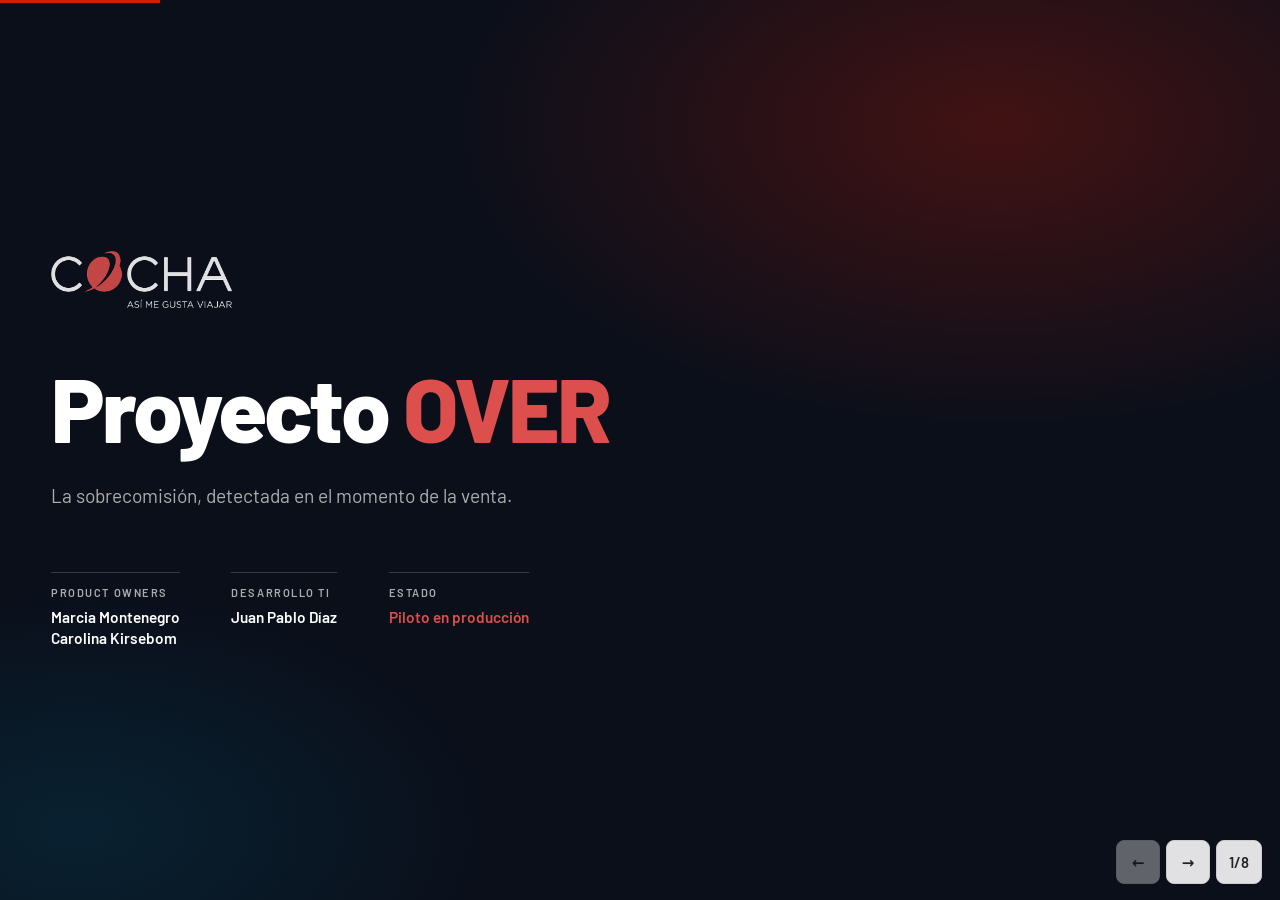
==== presentacion-over.html @ 434596ed "Presentación OVER en HTML plano, sin framework La presentación vivía en Angular 21 (`presentacion-ov" ====
<!doctype html>
<html lang="es">
  <head>
    <meta charset="utf-8" />
    <title>Proyecto OVER | COCHA</title>
    <meta name="description" content="Presentación ejecutiva del Proyecto OVER — COCHA Airlines Relations + Tecnología" />
    <meta name="viewport" content="width=device-width, initial-scale=1" />
    <link rel="shortcut icon" href="https://storage.googleapis.com/gcp-production-cdn/cms/images/favicon/favicon.ico" sizes="32x32" />

    <!-- Barlow es la tipografía del DS de Cocha; Material Symbols Rounded es la fuente de
         los íconos. Las dos por CDN: la versión que se comparte como archivo único las trae
         incrustadas, así que este `<link>` sólo lo usa la carpeta. -->
    <!-- La hoja de estilos del app real, volcada tal cual desde el navegador: es la que
         viste a los dos componentes embebidos (Angular Material + Codex + los estilos del
         administrador y del buscador). Va ANTES que deck.css para que la presentacion
         siga mandando sobre sus propias laminas. -->
    <style>
@font-face{font-family:'Barlow';font-style:normal;font-weight:400;font-display:swap;src:url([data-uri]) format('woff2');}
@font-face{font-family:'Barlow';font-style:normal;font-weight:500;font-display:swap;src:url([data-uri]) format('woff2');}
@font-face{font-family:'Barlow';font-style:normal;font-weight:600;font-display:swap;src:url([data-uri]) format('woff2');}
@font-face{font-family:'Barlow';font-style:normal;font-weight:700;font-display:swap;src:url([data-uri]) format('woff2');}
@font-face{font-family:'Barlow';font-style:normal;font-weight:800;font-display:swap;src:url([data-uri]) format('woff2');}
@font-face{font-family:'Material Symbols Rounded';font-style:normal;font-weight:400;font-display:swap;src:url([data-uri]) format('woff2');}
</style>
    <style>
/* Volcado literal de las hojas de estilo del app en Angular (Codex + Angular Material +
   los estilos del administrador y del buscador), tal como las sirve el navegador.
   Son DOS volcados unidos: cada componente solo tiene sus estilos inyectados mientras
   esta montado, asi que con uno solo el otro sale sin estilo. No editar a mano — se
   regenera desde el app. */
.editor { --color-gray-100: #cbd5e1; --color-gray-300: #64748b; --color-gray-500: #0f172a; }
.editor .form-stack { display: flex; flex-direction: column; gap: 1.6rem; }
.editor { }
.editor .form-row--2 { display: grid; grid-template-columns: repeat(2, minmax(0px, 1fr)); gap: 1.6rem 2rem; align-items: start; }
.editor .form-row--3 { display: grid; grid-template-columns: repeat(3, minmax(0px, 1fr)); gap: 1.6rem 2rem; align-items: start; }
.editor .geo-actions { display: flex; flex-wrap: wrap; gap: 1.2rem; margin-top: 0.8rem; }
.editor .grid2:not(.form-row--2) { display: flex; flex-direction: column; gap: 1.6rem; }
.editor .grid2.form-row--2 { display: grid; grid-template-columns: repeat(2, minmax(0px, 1fr)); gap: 1.6rem 2rem; align-items: start; }
.editor .grid3 { display: grid; grid-template-columns: repeat(3, minmax(0px, 1fr)); gap: 1.6rem 2rem; align-items: start; }
.editor app-commission-table .grid2:not(.form-row--2), .editor app-commission-table .form-stack, .editor app-form-array-rows .grid2:not(.form-row--2), .editor app-form-array-rows .form-stack, .editor app-catalog-field .grid2:not(.form-row--2), .editor app-catalog-field .form-stack { display: flex; flex-direction: column; gap: 1.6rem; }
.editor app-commission-table .grid2.form-row--2, .editor app-commission-table .form-row--2, .editor app-form-array-rows .grid2.form-row--2, .editor app-form-array-rows .form-row--2, .editor app-catalog-field .grid2.form-row--2, .editor app-catalog-field .form-row--2 { display: grid; grid-template-columns: repeat(2, minmax(0px, 1fr)); gap: 1.6rem 2rem; align-items: start; }
.editor app-commission-table .grid3, .editor app-commission-table .form-row--3, .editor app-form-array-rows .grid3, .editor app-form-array-rows .form-row--3, .editor app-catalog-field .grid3, .editor app-catalog-field .form-row--3 { display: grid; grid-template-columns: repeat(3, minmax(0px, 1fr)); gap: 1.6rem 2rem; align-items: start; }
.editor .mat-mdc-form-field, .editor app-catalog-field { display: block; width: 100%; margin: 0px; }
.editor .mat-mdc-form-field .mdc-text-field__input, .editor .mat-mdc-form-field .mat-mdc-floating-label, .editor .mat-mdc-form-field .mat-mdc-select-value-text, .editor .mat-mdc-form-field .mat-mdc-select-trigger { font-size: var(--text-xs) !important; line-height: 1.5 !important; }
.editor .mat-mdc-form-field .mdc-text-field__input { color: var(--text) !important; }
.editor .mat-mdc-form-field .mat-mdc-floating-label { color: var(--muted) !important; }
.editor .mat-mdc-form-field:has(mat-chip-grid) .mdc-text-field--outlined { min-height: 5.6rem; align-items: center; height: auto !important; }
.editor .mat-mdc-form-field:has(mat-chip-grid) mat-chip-row { font-size: var(--text-xs) !important; min-height: 3.4rem; }
.editor .mat-mdc-form-field .mat-mdc-form-field-subscript-wrapper { position: static !important; min-height: 0px; }
.editor .mat-mdc-form-field:not(.mat-form-field-has-hint):not(.mat-form-field-invalid) .mat-mdc-form-field-subscript-wrapper { display: none; }
.editor .mat-mdc-form-field.mat-form-field-has-hint .mat-mdc-form-field-subscript-wrapper, .editor .mat-mdc-form-field.mat-form-field-invalid .mat-mdc-form-field-subscript-wrapper { display: block; min-height: 2.16rem; margin-top: 0.24rem; }
.editor .mat-mdc-form-field-hint, .editor .mat-mdc-form-field-error { font-size: var(--text-xs) !important; line-height: 1.4 !important; }
.editor .row-actions { display: grid; grid-template-columns: minmax(0px, 1fr) auto; gap: 0.8rem; align-items: start; margin-bottom: 1.04rem; }
.editor .row-actions .mat-mdc-icon-button { margin-top: 1rem; align-self: start; }
.editor app-form-array-rows .row-grid .mat-mdc-icon-button { margin-top: 1rem; align-self: start; }
.editor .header-actions .mat-mdc-button-base, .editor .actions-bar .mat-mdc-button-base, .editor .inline-actions .mat-mdc-button-base { display: inline-flex; align-items: center; justify-content: center; gap: 0.64rem; font-size: var(--text-xs); line-height: 1.25; padding-inline: 1.6rem; }
.editor .header-actions .mat-mdc-button-base mat-icon.mat-icon, .editor .actions-bar .mat-mdc-button-base mat-icon.mat-icon, .editor .inline-actions .mat-mdc-button-base mat-icon.mat-icon { font-size: 16px; width: 16px; height: 16px; line-height: 16px; margin: 0px !important; }
.editor .zone-body .mat-expansion-panel-body { padding: 1.2rem 1.6rem 1.6rem; }
.editor .band-panel .mat-expansion-panel-header { padding-block: 1.36rem; height: auto !important; min-height: 6rem !important; }
.editor .band-panel .mat-expansion-panel-header-title { flex-grow: 1; margin-right: 1.2rem; font-size: var(--text-xs); font-weight: 700; line-height: 1.35; }
.editor .band-panel .mat-expansion-panel-header-description { display: flex; align-items: center; flex-wrap: wrap; gap: 0.64rem 1.04rem; white-space: normal; line-height: 1.45; flex: 1 1 100%; justify-content: flex-start; font-size: var(--text-xs); margin-top: 0.24rem; }
.editor .commission-chip { font-size: var(--text-xs); line-height: 1.2; flex-shrink: 0; }
.editor .checkbox-row .mat-mdc-checkbox { width: 100%; }
.editor .custom-od-toggle.mat-mdc-checkbox { width: 100%; }
.editor .mat-expansion-panel-header-title { font-size: var(--text-xs); font-weight: 600; }
.editor .mat-expansion-panel-header-description { font-size: var(--text-xs); }
@media (max-width: 900px) {
  .editor .form-row--2, .editor .form-row--3, .editor .grid2.form-row--2, .editor .grid3 { grid-template-columns: 1fr; }
}
@media (max-width: 640px) {
  .editor .header-actions .mat-mdc-button-base { flex: 1 1 calc(50% - 0.5rem); min-width: 0px; }
}
.editor .field-group { display: flex; flex-direction: column; gap: 1.2rem; padding: 1.36rem 1.6rem; border: 1px solid rgb(226, 232, 240); border-radius: 10px; background: rgb(255, 255, 255); }
.editor .field-group-head { display: flex; align-items: center; gap: 0.8rem; flex-wrap: wrap; }
.editor .field-group-title { margin: 0px; font-size: var(--text-xs); font-weight: 700; color: rgb(15, 23, 42); }
.editor .field-group-hint { margin: 0px; font-size: var(--text-xs); color: rgb(100, 116, 139); line-height: 1.4; }
.editor app-commission-table .mat-mdc-form-field .mdc-text-field__input, .editor app-commission-table .mat-mdc-form-field .mat-mdc-floating-label, .editor app-commission-table .mat-mdc-form-field .mat-mdc-select-value-text { font-size: var(--text-xs) !important; line-height: 1.45 !important; }
.editor app-commission-table .mat-mdc-form-field:has(mat-chip-grid) .mdc-text-field--outlined { min-height: 4.4rem; height: auto !important; }
.editor app-commission-table .mat-mdc-form-field:has(mat-chip-grid) mat-chip-row { font-size: var(--text-xs) !important; min-height: 3.2rem; }
html { box-sizing: border-box; font-size: 62.5%; scroll-behavior: smooth; }
*, ::before, ::after { box-sizing: inherit; margin: 0px; }
body { font-family: Barlow, sans-serif; font-weight: 400; color: var(--color-gray-500); font-size: 1.6rem; width: 100%; height: 100%; }
.row { display: flex; flex-wrap: wrap; margin-right: -15px; margin-left: -15px; }
.d-none { display: none !important; }
.d-inline { display: inline !important; }
.d-inline-block { display: inline-block !important; }
.d-block { display: block !important; }
.d-flex { display: flex !important; min-width: 0px; }
.d-inline-flex { display: inline-flex !important; }
.d-grid { display: grid; min-width: 0px; }
.flex-row { flex-direction: row !important; }
.flex-column { flex-direction: column !important; }
.flex-row-reverse { flex-direction: row-reverse !important; }
.flex-column-reverse { flex-direction: column-reverse !important; }
.flex-wrap { flex-wrap: wrap !important; }
.flex-nowrap { flex-wrap: nowrap !important; }
.flex-wrap-reverse { flex-wrap: wrap-reverse !important; }
.flex-fill { flex: 1 1 auto !important; }
.flex-grow-0 { flex-grow: 0 !important; }
.flex-grow-1 { flex-grow: 1 !important; }
.flex-shrink-0 { flex-shrink: 0 !important; }
.flex-shrink-1 { flex-shrink: 1 !important; }
.justify-content-start { justify-content: flex-start !important; }
.justify-content-end { justify-content: flex-end !important; }
.justify-content-center { justify-content: center !important; }
.justify-content-between { justify-content: space-between !important; }
.justify-content-around { justify-content: space-around !important; }
.align-items-start { align-items: flex-start !important; }
.align-items-end { align-items: flex-end !important; }
.align-items-center { align-items: center !important; }
.align-items-baseline { align-items: baseline !important; }
.align-items-stretch { align-items: stretch !important; }
.align-content-start { align-content: flex-start !important; }
.align-content-end { align-content: flex-end !important; }
.align-content-center { align-content: center !important; }
.align-content-between { align-content: space-between !important; }
.align-content-around { align-content: space-around !important; }
.align-content-stretch { align-content: stretch !important; }
.align-self-auto { align-self: auto !important; }
.align-self-start { align-self: flex-start !important; }
.align-self-end { align-self: flex-end !important; }
.align-self-center { align-self: center !important; }
.align-self-baseline { align-self: baseline !important; }
.align-self-stretch { align-self: stretch !important; }
.container { max-width: 1280px; }
@media (max-width: 1023px) {
  .container { margin: 0px 12px; }
}
@media (min-width: 1024px) {
  .container { margin: 0px 43px; }
}
@media (min-width: 1366px) {
  .container { max-width: 1280px; margin: auto; }
}
.h-100 { height: 100%; }
.h-auto { height: auto; }
.w-auto { width: auto !important; }
.w-5 { width: 5% !important; }
.w-10 { width: 10% !important; }
.w-15 { width: 15% !important; }
.w-20 { width: 20% !important; }
.w-25 { width: 25% !important; }
.w-30 { width: 30% !important; }
.w-33 { width: 33.3% !important; }
.w-35 { width: 35% !important; }
.w-40 { width: 40% !important; }
.w-45 { width: 45% !important; }
.w-50 { width: 50% !important; }
.w-55 { width: 55% !important; }
.w-60 { width: 60% !important; }
.w-65 { width: 65% !important; }
.w-66 { width: 66.6% !important; }
.w-70 { width: 70% !important; }
.w-75 { width: 75% !important; }
.w-80 { width: 80% !important; }
.w-85 { width: 85% !important; }
.w-90 { width: 90% !important; }
.w-95 { width: 95% !important; }
.w-100 { width: 100% !important; }
.max-content { width: max-content !important; }
.italic { font-style: italic; }
.tachado { text-decoration: line-through; }
h1, h2, h3, h4, h5 { font-weight: 500; color: var(--color-gray-500); }
h1 { font-size: 3.6rem; line-height: 3.6rem; }
h2 { font-size: 3.2rem; line-height: 4rem; }
h3 { font-size: 2.8rem; line-height: 3.6rem; }
h4 { font-size: 2.4rem; line-height: 3.2rem; }
h5 { font-size: 2rem; line-height: 2.8rem; }
.fs-base { font-size: 1.6rem; line-height: 2.4rem; }
.fs-sm { font-size: 1.4rem; line-height: 2rem; }
.fs-xs { font-size: 1.2rem; line-height: 1.6rem; }
.barlow-b { font-family: Barlow, sans-serif; }
.barlow-c { font-family: "Barlow Condensed", sans-serif; }
.barlow-s { font-family: "Barlow Semi Condensed", sans-serif; }
.fw-100 { font-weight: 100 !important; }
.fw-200 { font-weight: 200 !important; }
.fw-300 { font-weight: 300 !important; }
.fw-400 { font-weight: 400 !important; }
.fw-500 { font-weight: 500 !important; }
.fw-600 { font-weight: 600 !important; }
.flex-center-start { display: flex; justify-content: center; align-items: flex-start; }
.flex-center-center { display: flex; justify-content: center; align-items: center; }
.flex-center-end { display: flex; justify-content: center; align-items: flex-end; }
.flex-center-between { display: flex; justify-content: space-between; align-items: center; }
.p-0 { padding: 0px !important; }
.pt-0, .py-0 { padding-top: 0px !important; }
.pr-0, .px-0 { padding-right: 0px !important; }
.pb-0, .py-0 { padding-bottom: 0px !important; }
.pl-0, .px-0 { padding-left: 0px !important; }
.p-1 { padding: 0.25rem !important; }
.pt-1, .py-1 { padding-top: 0.25rem !important; }
.pr-1, .px-1 { padding-right: 0.25rem !important; }
.pb-1, .py-1 { padding-bottom: 0.25rem !important; }
.pl-1, .px-1 { padding-left: 0.25rem !important; }
.p-2 { padding: 0.5rem !important; }
.pt-2, .py-2 { padding-top: 0.5rem !important; }
.pr-2, .px-2 { padding-right: 0.5rem !important; }
.pb-2, .py-2 { padding-bottom: 0.5rem !important; }
.pl-2, .px-2 { padding-left: 0.5rem !important; }
.p-3 { padding: 1rem !important; }
.pt-3, .py-3 { padding-top: 1rem !important; }
.pr-3, .px-3 { padding-right: 1rem !important; }
.pb-3, .py-3 { padding-bottom: 1rem !important; }
.pl-3, .px-3 { padding-left: 1rem !important; }
.p-4 { padding: 1.5rem !important; }
.pt-4, .py-4 { padding-top: 1.5rem !important; }
.pr-4, .px-4 { padding-right: 1.5rem !important; }
.pb-4, .py-4 { padding-bottom: 1.5rem !important; }
.pl-4, .px-4 { padding-left: 1.5rem !important; }
.p-5 { padding: 3rem !important; }
.pt-5, .py-5 { padding-top: 3rem !important; }
.pr-5, .px-5 { padding-right: 3rem !important; }
.pb-5, .py-5 { padding-bottom: 3rem !important; }
.pl-5, .px-5 { padding-left: 3rem !important; }
.p-6 { padding: 6rem; }
.py-6 { padding: 6rem 0px; }
.px-6 { padding: 0px 6rem; }
.pt-6 { padding-top: 6rem; }
.pb-6 { padding-bottom: 6rem; }
.pl-6 { padding-left: 6rem; }
.pr-6 { padding-right: 6rem; }
.m-0 { margin: 0px !important; }
.mt-0, .my-0 { margin-top: 0px !important; }
.mr-0, .mx-0 { margin-right: 0px !important; }
.mb-0, .my-0 { margin-bottom: 0px !important; }
.ml-0, .mx-0 { margin-left: 0px !important; }
.m-1 { margin: 0.25rem !important; }
.mt-1, .my-1 { margin-top: 0.25rem !important; }
.mr-1, .mx-1 { margin-right: 0.25rem !important; }
.mb-1, .my-1 { margin-bottom: 0.25rem !important; }
.ml-1, .mx-1 { margin-left: 0.25rem !important; }
.m-2 { margin: 0.5rem !important; }
.mt-2, .my-2 { margin-top: 0.5rem !important; }
.mr-2, .mx-2 { margin-right: 0.5rem !important; }
.mb-2, .my-2 { margin-bottom: 0.5rem !important; }
.ml-2, .mx-2 { margin-left: 0.5rem !important; }
.m-3 { margin: 1rem !important; }
.mt-3, .my-3 { margin-top: 1rem !important; }
.mr-3, .mx-3 { margin-right: 1rem !important; }
.mb-3, .my-3 { margin-bottom: 1rem !important; }
.ml-3, .mx-3 { margin-left: 1rem !important; }
.m-4 { margin: 1.5rem !important; }
.mt-4, .my-4 { margin-top: 1.5rem !important; }
.mr-4, .mx-4 { margin-right: 1.5rem !important; }
.mb-4, .my-4 { margin-bottom: 1.5rem !important; }
.ml-4, .mx-4 { margin-left: 1.5rem !important; }
.m-5 { margin: 3rem !important; }
.mt-5, .my-5 { margin-top: 3rem !important; }
.mr-5, .mx-5 { margin-right: 3rem !important; }
.mb-5, .my-5 { margin-bottom: 3rem !important; }
.ml-5, .mx-5 { margin-left: 3rem !important; }
.m-6 { margin: 6rem !important; }
.mt-6, .my-6 { margin-top: 6rem !important; }
.mr-6, .mx-6 { margin-right: 6rem; }
.mb-6, .my-6 { margin-bottom: 6rem !important; }
.ml-6, .mx-6 { margin-left: 6rem !important; }
.m-auto { margin: auto !important; }
.mt-auto, .my-auto { margin-top: auto !important; }
.mr-auto, .mx-auto { margin-right: auto !important; }
.mb-auto, .my-auto { margin-bottom: auto !important; }
.ml-auto, .mx-auto { margin-left: auto !important; }
.bg-white { background-color: var(--color-white) !important; }
.bg-gray { background-color: var(--color-gray-500) !important; }
.bg-gray-0 { background-color: var(--color-gray-50) !important; }
.bg-gray-1 { background-color: var(--color-gray-100) !important; }
.bg-gray-2 { background-color: var(--color-gray-300) !important; }
.bg-gray-3 { background-color: var(--color-gray-500) !important; }
.bg-gray-4 { background-color: var(--color-gray-700) !important; }
.bg-codex { background-color: rgb(75, 43, 160) !important; }
.bg-red-100 { background-color: var(--color-red-100) !important; }
.bg-red-300 { background-color: var(--color-red-300) !important; }
.bg-red-500 { background-color: var(--color-red-500) !important; }
.bg-red-700 { background-color: var(--color-red-700) !important; }
.bg-red-800 { background-color: var(--color-red-800) !important; }
.bg-green-100 { background-color: var(--color-green-100) !important; }
.bg-green-300 { background-color: var(--color-green-300) !important; }
.bg-green-500 { background-color: var(--color-green-500) !important; }
.bg-green-700 { background-color: var(--color-green-700) !important; }
.bg-green-800 { background-color: var(--color-green-800) !important; }
.bg-yellow-100 { background-color: var(--color-yellow-100) !important; }
.bg-yellow-300 { background-color: var(--color-yellow-300) !important; }
.bg-yellow-500 { background-color: var(--color-yellow-500) !important; }
.bg-yellow-700 { background-color: var(--color-yellow-700) !important; }
.bg-yellow-800 { background-color: var(--color-yellow-800) !important; }
.bg-blue-50 { background-color: var(--color-blue-50) !important; }
.bg-blue-100 { background-color: var(--color-blue-100) !important; }
.bg-blue-200 { background-color: var(--color-blue-200) !important; }
.bg-blue-300 { background-color: var(--color-blue-300) !important; }
.bg-blue-400 { background-color: var(--color-blue-400) !important; }
.bg-blue-500 { background-color: var(--color-blue-500) !important; }
.bg-blue-600 { background-color: var(--color-blue-600) !important; }
.bg-blue-700 { background-color: var(--color-blue-700) !important; }
.bg-blue-800 { background-color: var(--color-blue-800) !important; }
.bg-blue-900 { background-color: var(--color-blue-900) !important; }
.text-red-1 { color: var(--color-red-500) !important; }
.text-red-2 { color: var(--color-red-700) !important; }
.text-green-1 { color: var(--color-green-500) !important; }
.text-green-2 { color: var(--color-green-700) !important; }
.text-orange-1 { color: var(--color-yellow-500) !important; }
.text-white { color: var(--color-white) !important; }
.text-codex { color: rgb(75, 43, 160) !important; }
.text-gray-0 { color: var(--color-gray-50) !important; }
.text-gray-1 { color: var(--color-gray-100) !important; }
.text-gray-2 { color: var(--color-gray-300) !important; }
.text-gray-3 { color: var(--color-gray-500) !important; }
.text-inherit { color: inherit !important; }
.text-red-500 { color: var(--color-red-500) !important; }
.text-red-700 { color: var(--color-red-700) !important; }
.text-green-500 { color: var(--color-green-500) !important; }
.text-green-700 { color: var(--color-green-700) !important; }
.text-yellow-500 { color: var(--color-yellow-500) !important; }
.text-blue-500 { color: var(--color-blue-500) !important; }
.underline { text-decoration: underline !important; }
.pointer { cursor: pointer !important; }
.separate { border-left: 1px solid var(--color-gray-300); }
.dashed-line { content: ""; width: 100%; border-top: 2px dashed var(--color-gray-100); position: relative; padding: 1rem; top: 1.5rem; }
.underlined-link { display: flex; align-items: center; justify-content: flex-end; }
.underlined-link span { font-size: 1.6rem; cursor: pointer; }
.underlined-link span:hover { text-decoration: underline; }
.br-8 { border-radius: 8px; }
.br-16 { border-radius: 16px; }
.material-symbols-rounded { font-variation-settings: "FILL" 0, "wght" 300, "GRAD" 0, "opsz" 24; }
.material-symbols-rounded.fill { font-variation-settings: "FILL" 1, "wght" 300; }
.material-symbols-rounded.icon-16 { font-size: 16px !important; width: 16px !important; height: 16px !important; }
.material-symbols-rounded.icon-20 { font-size: 20px !important; width: 20px !important; height: 20px !important; }
.material-symbols-rounded.icon-24 { font-size: 24px !important; width: 24px !important; height: 24px !important; }
.material-symbols-rounded.icon-32 { font-size: 32px !important; width: 32px !important; height: 32px !important; }
.bs-sm { box-shadow: rgba(79, 79, 79, 0.2) 0px 2px 12px 0px; }
.bs-md { box-shadow: rgba(79, 79, 79, 0.2) 0px 0px 8px; }
.bs-lg { box-shadow: rgba(79, 79, 79, 0.2) 0px 0px 12px; }
.hover\:bs-md:hover { box-shadow: rgba(79, 79, 79, 0.2) 0px 0px 8px; }
.hover\:bs-lg:hover { box-shadow: rgba(79, 79, 79, 0.2) 0px 0px 12px; }
.position-static { position: static; }
.position-fixed { position: fixed; }
.position-absolute { position: absolute; }
.position-relative { position: relative; }
.position-sticky { position: sticky; }
.text-left { text-align: left; }
.text-center { text-align: center; }
.text-right { text-align: right; }
.text-justify { text-align: justify; }
.text-start { text-align: start; }
.text-end { text-align: end; }
.text-nowrap { white-space: nowrap; }
.show-on-desktop { display: none !important; }
@media (min-width: 1024px) {
  .show-on-mobile { display: none !important; }
  .show-on-desktop { display: initial !important; }
}
.mt-0-4 { margin-top: 0.4rem; }
.mb-0-4 { margin-bottom: 0.4rem; }
.ml-0-4 { margin-left: 0.4rem; }
.mr-0-4 { margin-right: 0.4rem; }
.mx-0-4 { margin-left: 0.4rem; margin-right: 0.4rem; }
.my-0-4 { margin-top: 0.4rem; margin-bottom: 0.4rem; }
.m-0-4 { margin: 0.4rem; }
.mt-0-8 { margin-top: 0.8rem; }
.mb-0-8 { margin-bottom: 0.8rem; }
.ml-0-8 { margin-left: 0.8rem; }
.mr-0-8 { margin-right: 0.8rem; }
.mx-0-8 { margin-left: 0.8rem; margin-right: 0.8rem; }
.my-0-8 { margin-top: 0.8rem; margin-bottom: 0.8rem; }
.m-0-8 { margin: 0.8rem; }
.mt-1-2 { margin-top: 1.2rem; }
.mb-1-2 { margin-bottom: 1.2rem; }
.ml-1-2 { margin-left: 1.2rem; }
.mr-1-2 { margin-right: 1.2rem; }
.mx-1-2 { margin-left: 1.2rem; margin-right: 1.2rem; }
.my-1-2 { margin-top: 1.2rem; margin-bottom: 1.2rem; }
.m-1-2 { margin: 1.2rem; }
.mt-1-6 { margin-top: 1.6rem; }
.mb-1-6 { margin-bottom: 1.6rem; }
.ml-1-6 { margin-left: 1.6rem; }
.mr-1-6 { margin-right: 1.6rem; }
.mx-1-6 { margin-left: 1.6rem; margin-right: 1.6rem; }
.my-1-6 { margin-top: 1.6rem; margin-bottom: 1.6rem; }
.m-1-6 { margin: 1.6rem; }
.mt-2-0 { margin-top: 2rem; }
.mb-2-0 { margin-bottom: 2rem; }
.ml-2-0 { margin-left: 2rem; }
.mr-2-0 { margin-right: 2rem; }
.mx-2-0 { margin-left: 2rem; margin-right: 2rem; }
.my-2-0 { margin-top: 2rem; margin-bottom: 2rem; }
.m-2-0 { margin: 2rem; }
.mt-2-4 { margin-top: 2.4rem; }
.mb-2-4 { margin-bottom: 2.4rem; }
.ml-2-4 { margin-left: 2.4rem; }
.mr-2-4 { margin-right: 2.4rem; }
.mx-2-4 { margin-left: 2.4rem; margin-right: 2.4rem; }
.my-2-4 { margin-top: 2.4rem; margin-bottom: 2.4rem; }
.m-2-4 { margin: 2.4rem; }
.mt-3-2 { margin-top: 3.2rem; }
.mb-3-2 { margin-bottom: 3.2rem; }
.ml-3-2 { margin-left: 3.2rem; }
.mr-3-2 { margin-right: 3.2rem; }
.mx-3-2 { margin-left: 3.2rem; margin-right: 3.2rem; }
.my-3-2 { margin-top: 3.2rem; margin-bottom: 3.2rem; }
.m-3-2 { margin: 3.2rem; }
.mt-4-0 { margin-top: 4rem; }
.mb-4-0 { margin-bottom: 4rem; }
.ml-4-0 { margin-left: 4rem; }
.mr-4-0 { margin-right: 4rem; }
.mx-4-0 { margin-left: 4rem; margin-right: 4rem; }
.my-4-0 { margin-top: 4rem; margin-bottom: 4rem; }
.m-4-0 { margin: 4rem; }
.pt-0-4 { padding-top: 0.4rem; }
.pb-0-4 { padding-bottom: 0.4rem; }
.pl-0-4 { padding-left: 0.4rem; }
.pr-0-4 { padding-right: 0.4rem; }
.px-0-4 { padding-left: 0.4rem; padding-right: 0.4rem; }
.py-0-4 { padding-top: 0.4rem; padding-bottom: 0.4rem; }
.p-0-4 { padding: 0.4rem; }
.pt-0-8 { padding-top: 0.8rem; }
.pb-0-8 { padding-bottom: 0.8rem; }
.pl-0-8 { padding-left: 0.8rem; }
.pr-0-8 { padding-right: 0.8rem; }
.px-0-8 { padding-left: 0.8rem; padding-right: 0.8rem; }
.py-0-8 { padding-top: 0.8rem; padding-bottom: 0.8rem; }
.p-0-8 { padding: 0.8rem; }
.pt-1-2 { padding-top: 1.2rem; }
.pb-1-2 { padding-bottom: 1.2rem; }
.pl-1-2 { padding-left: 1.2rem; }
.pr-1-2 { padding-right: 1.2rem; }
.px-1-2 { padding-left: 1.2rem; padding-right: 1.2rem; }
.py-1-2 { padding-top: 1.2rem; padding-bottom: 1.2rem; }
.p-1-2 { padding: 1.2rem; }
.pt-1-6 { padding-top: 1.6rem; }
.pb-1-6 { padding-bottom: 1.6rem; }
.pl-1-6 { padding-left: 1.6rem; }
.pr-1-6 { padding-right: 1.6rem; }
.px-1-6 { padding-left: 1.6rem; padding-right: 1.6rem; }
.py-1-6 { padding-top: 1.6rem; padding-bottom: 1.6rem; }
.p-1-6 { padding: 1.6rem; }
.pt-2-0 { padding-top: 2rem; }
.pb-2-0 { padding-bottom: 2rem; }
.pl-2-0 { padding-left: 2rem; }
.pr-2-0 { padding-right: 2rem; }
.px-2-0 { padding-left: 2rem; padding-right: 2rem; }
.py-2-0 { padding-top: 2rem; padding-bottom: 2rem; }
.p-2-0 { padding: 2rem; }
.pt-2-4 { padding-top: 2.4rem; }
.pb-2-4 { padding-bottom: 2.4rem; }
.pl-2-4 { padding-left: 2.4rem; }
.pr-2-4 { padding-right: 2.4rem; }
.px-2-4 { padding-left: 2.4rem; padding-right: 2.4rem; }
.py-2-4 { padding-top: 2.4rem; padding-bottom: 2.4rem; }
.p-2-4 { padding: 2.4rem; }
.pt-3-2 { padding-top: 3.2rem; }
.pb-3-2 { padding-bottom: 3.2rem; }
.pl-3-2 { padding-left: 3.2rem; }
.pr-3-2 { padding-right: 3.2rem; }
.px-3-2 { padding-left: 3.2rem; padding-right: 3.2rem; }
.py-3-2 { padding-top: 3.2rem; padding-bottom: 3.2rem; }
.p-3-2 { padding: 3.2rem; }
.pt-4-0 { padding-top: 4rem; }
.pb-4-0 { padding-bottom: 4rem; }
.pl-4-0 { padding-left: 4rem; }
.pr-4-0 { padding-right: 4rem; }
.px-4-0 { padding-left: 4rem; padding-right: 4rem; }
.py-4-0 { padding-top: 4rem; padding-bottom: 4rem; }
.p-4-0 { padding: 4rem; }
html { --mat-form-field-container-vertical-padding: 12px; --mat-form-field-container-height: 48px; --mat-form-field-outlined-container-shape: 0.8rem; --mat-form-field-outlined-outline-color: var(--color-gray-300); --mat-form-field-outlined-outline-width: 1px; --mat-form-field-outlined-focus-outline-color: var(--color-gray-500); --mat-form-field-outlined-focus-outline-width: 1.6px; --mat-form-field-outlined-hover-outline-color: var(--color-gray-500); --mat-form-field-outlined-disabled-outline-color: var(--color-gray-100); --mat-form-field-outlined-disabled-input-text-color: var(--color-gray-100); --mat-form-field-outlined-input-text-color: var(--color-gray-500); --mat-form-field-outlined-input-text-placeholder-color: var(--color-gray-300); --mat-form-field-outlined-caret-color: var(--color-gray-500); --mat-form-field-disabled-input-text-placeholder-color: var(--color-gray-100); --mat-form-field-outlined-error-outline-color: var(--color-red-500); --mat-form-field-outlined-error-label-text-color: var(--color-red-500); --mat-form-field-outlined-error-caret-color: var(--color-red-500); --mat-form-field-leading-icon-color: var(--color-gray-500); --mat-form-field-trailing-icon-color: var(--color-gray-500); --mat-form-field-disabled-leading-icon-color: var(--color-gray-50); --mat-form-field-disabled-trailing-icon-color: var(--color-gray-50); --mat-form-field-error-trailing-icon-color: var(--color-red-500); }
.cx-label-form { margin-bottom: 0.4rem; color: var(--cx-form-field-label-color, var(--color-gray-500)); }
.cx-label-form.disabled { color: var(--cx-form-field-label-color-disabled, var(--color-gray-100)); font-weight: 500 !important; }
.mat-mdc-form-field { position: relative; }
.mat-mdc-form-field .mat-mdc-form-field-icon-prefix .mat-icon, .mat-mdc-form-field .mat-mdc-form-field-icon-prefix .material-symbols-rounded, .mat-mdc-form-field .mat-mdc-form-field-icon-suffix .mat-icon, .mat-mdc-form-field .mat-mdc-form-field-icon-suffix .material-symbols-rounded { font-size: 2.4rem; width: 2.4rem; height: 2.4rem; }
.mat-mdc-form-field .mat-mdc-form-field-icon-prefix .mat-mdc-icon-button, .mat-mdc-form-field .mat-mdc-form-field-icon-suffix .mat-mdc-icon-button { cursor: pointer; }
.mat-mdc-form-field .mat-mdc-form-field-icon-prefix .mat-mdc-icon-button .mat-mdc-button-persistent-ripple .material-symbols-rounded, .mat-mdc-form-field .mat-mdc-form-field-icon-suffix .mat-mdc-icon-button .mat-mdc-button-persistent-ripple .material-symbols-rounded { font-size: 2.4rem; width: 2.4rem; height: 2.4rem; }
.mat-mdc-form-field:not(.mat-mdc-form-field-has-icon-prefix) .mdc-text-field--outlined { padding-left: 12px !important; }
.mat-mdc-form-field:not(.mat-mdc-form-field-has-icon-suffix) .mdc-text-field--outlined { padding-right: 12px !important; }
.mat-mdc-form-field .mdc-text-field--outlined:not(.mdc-text-field--disabled):not(.mdc-text-field--focused):hover .mdc-notched-outline .mdc-notched-outline__leading, .mat-mdc-form-field .mdc-text-field--outlined:not(.mdc-text-field--disabled):not(.mdc-text-field--focused):hover .mdc-notched-outline .mdc-notched-outline__notch, .mat-mdc-form-field .mdc-text-field--outlined:not(.mdc-text-field--disabled):not(.mdc-text-field--focused):hover .mdc-notched-outline .mdc-notched-outline__trailing { border-width: 1.6px !important; }
.mat-mdc-form-field .mdc-text-field--invalid:not(.mdc-text-field--disabled) .mdc-notched-outline__leading, .mat-mdc-form-field .mdc-text-field--invalid:not(.mdc-text-field--disabled) .mdc-notched-outline__notch, .mat-mdc-form-field .mdc-text-field--invalid:not(.mdc-text-field--disabled) .mdc-notched-outline__trailing { border-width: 1.6px !important; }
.mat-mdc-form-field.cx-border-dashed .mdc-notched-outline__leading, .mat-mdc-form-field.cx-border-dashed .mdc-notched-outline__notch, .mat-mdc-form-field.cx-border-dashed .mdc-notched-outline__trailing { border-color: transparent !important; }
.mat-mdc-form-field.cx-border-dashed .mdc-text-field--outlined { position: relative; }
.mat-mdc-form-field.cx-border-dashed .mdc-text-field--outlined::before { content: ""; position: absolute; inset: 0px; border: 1px dashed var(--color-gray-300); border-radius: 0.8rem; pointer-events: none; box-sizing: border-box; }
.mat-mdc-form-field.cx-border-dashed .mdc-text-field--outlined:not(.mdc-text-field--disabled):not(.mdc-text-field--focused):hover::before { border-width: 1.6px; border-color: var(--color-gray-500); }
.mat-mdc-form-field.cx-border-dashed .mdc-text-field--outlined.mdc-text-field--focused::before { border-width: 1.6px; border-color: var(--color-gray-500); }
.mat-mdc-form-field.cx-border-dashed .mdc-text-field--invalid:not(.mdc-text-field--disabled)::before { border-width: 1.6px !important; border-color: var(--color-red-500) !important; }
.mat-mdc-form-field.cx-border-dashed .mdc-text-field--disabled::before { border-color: var(--color-gray-100) !important; }
.mat-mdc-form-field .mat-mdc-form-field-hint-wrapper { padding: 4px 0px 0px 12px !important; }
.mat-mdc-form-field .mat-mdc-form-field-error-wrapper { padding: 4px 0px 0px 12px !important; }
.mat-mdc-form-field .mat-mdc-form-field-error-wrapper .mat-mdc-form-field-error { display: flex; align-items: center; justify-content: flex-start; }
.mat-mdc-form-field .mat-mdc-form-field-subscript-wrapper { position: absolute; bottom: -2rem; }
html { --mat-button-filled-horizontal-padding: 2rem; --mat-button-filled-disabled-container-color: var(--color-gray-100); --mat-button-filled-disabled-label-text-color: var(--color-gray-300); --mat-button-filled-state-layer-color: var(--color-gray-900); --mat-button-filled-pressed-state-layer-opacity: 0.35; --mat-button-filled-focus-state-layer-opacity: 0.35; --mat-button-filled-hover-state-layer-opacity: 0.27; --mat-button-filled-icon-offset: -4px; --mat-button-filled-icon-spacing: 4px; --mat-button-filled-touch-target-display: none; --mat-button-outlined-horizontal-padding: 2rem; --mat-button-outlined-disabled-outline-color: var(--color-gray-100); --mat-button-outlined-disabled-label-text-color: var(--color-gray-300); --mat-button-outlined-hover-state-layer-opacity: 0.08; --mat-button-outlined-focus-state-layer-opacity: 0.17; --mat-button-outlined-pressed-state-layer-opacity: 0.17; --mat-button-outlined-icon-offset: -4px; --mat-button-outlined-icon-spacing: 4px; --mat-button-outlined-touch-target-display: none; --mat-button-tonal-horizontal-padding: 2rem; --mat-button-tonal-disabled-container-color: var(--color-gray-50); --mat-button-tonal-disabled-label-text-color: var(--color-gray-300); --mat-button-tonal-pressed-state-layer-opacity: 0.22; --mat-button-tonal-focus-state-layer-opacity: 0.22; --mat-button-tonal-hover-state-layer-opacity: 0.1; --mat-button-tonal-icon-offset: 0; --mat-button-tonal-icon-spacing: 4px; --mat-button-tonal-touch-target-display: none; --mat-button-text-disabled-label-text-color: var(--color-gray-300); --mat-button-text-horizontal-padding: 2rem; --mat-button-text-hover-state-layer-opacity: 0.05; --mat-button-text-focus-state-layer-opacity: 0.15; --mat-button-text-pressed-state-layer-opacity: 0.15; --mat-button-text-icon-offset: -4px; --mat-button-text-with-icon-horizontal-padding: 2rem; --mat-button-text-icon-spacing: 4px; --mat-button-text-touch-target-display: none; }
button.mdc-button .mat-icon, a.mdc-button .mat-icon { font-size: var(--cx-button-medium-size-icon, 2.4rem); height: var(--cx-button-medium-size-icon, 2.4rem); width: var(--cx-button-medium-size-icon, 2.4rem); }
button.mdc-button.square, a.mdc-button.square { --mat-button-filled-container-shape: 0.8rem; --mat-button-outlined-container-shape: 0.8rem; --mat-button-text-container-shape: 0.8rem; --mat-button-tonal-container-shape: 0.8rem; }
button.mdc-button.btn-small, a.mdc-button.btn-small { --mat-button-filled-container-height: 3.2rem; --mat-button-filled-horizontal-padding: 1.6rem; --mat-button-filled-label-text-size: 1.4rem; --mat-button-outlined-container-height: 3.2rem; --mat-button-outlined-horizontal-padding: 1.6rem; --mat-button-outlined-label-text-size: 1.4rem; --mat-button-tonal-container-height: 3.2rem; --mat-button-tonal-horizontal-padding: 1.6rem; --mat-button-tonal-label-text-size: 1.4rem; --mat-button-text-container-height: 3.2rem; --mat-button-text-horizontal-padding: 1.6rem; --mat-button-text-label-text-size: 1.4rem; --mat-button-text-with-icon-horizontal-padding: 1.6rem; }
button.mdc-button.btn-small .material-icons, a.mdc-button.btn-small .material-icons { font-size: var(--cx-button-small-size-icon, 2rem); width: var(--cx-button-small-size-icon, 2rem); height: var(--cx-button-small-size-icon, 2rem); }
button.mdc-button.btn-large, a.mdc-button.btn-large { --mat-button-filled-container-height: 4.8rem; --mat-button-filled-horizontal-padding: 2.4rem; --mat-button-outlined-container-height: 4.8rem; --mat-button-outlined-horizontal-padding: 2.4rem; --mat-button-tonal-container-height: 4.8rem; --mat-button-tonal-horizontal-padding: 2.4rem; --mat-button-text-container-height: 4.8rem; --mat-button-text-horizontal-padding: 2.4rem; --mat-button-text-with-icon-horizontal-padding: 2.4rem; }
button.mdc-button.btn-large .mat-icon, a.mdc-button.btn-large .mat-icon { font-size: var(--cx-button-large-size-icon, 2.4rem); height: var(--cx-button-large-size-icon, 2.4rem); width: var(--cx-button-large-size-icon, 2.4rem); }
button.mdc-button, a.mdc-button { }
button.mdc-button.mat-white, a.mdc-button.mat-white { --mat-button-filled-container-color: #fff; --mat-button-filled-label-text-color: var(--color-gray-900); --mat-button-filled-ripple-color: color-mix(in srgb, #000 10%, transparent); --mat-button-filled-state-layer-color: var(--color-gray-300); }
button.mdc-icon-button, a.mdc-icon-button { display: inline-flex; align-items: center; justify-content: center; --mat-icon-button-state-layer-size: 4.8rem; padding: 0px !important; }
button.mdc-icon-button.btn-medium, a.mdc-icon-button.btn-medium { --mat-icon-button-state-layer-size: 4rem; }
button.mdc-icon-button.btn-small, a.mdc-icon-button.btn-small { --mat-icon-button-state-layer-size: 3.2rem; }
button.mdc-icon-button.btn-small .material-icons, a.mdc-icon-button.btn-small .material-icons { font-size: var(--cx-icon-button-small-size-icon, 2rem); width: var(--cx-icon-button-small-size-icon, 2rem); height: var(--cx-icon-button-small-size-icon, 2rem); }
button.mdc-icon-button.icon-text, a.mdc-icon-button.icon-text { --mat-icon-button-hover-state-layer-opacity: 0.05; --mat-icon-button-focus-state-layer-opacity: 0.15; --mat-icon-button-pressed-state-layer-opacity: 0.15; }
button.mdc-icon-button.icon-tonal, a.mdc-icon-button.icon-tonal { --mat-icon-button-pressed-state-layer-opacity: 0.22; --mat-icon-button-focus-state-layer-opacity: 0.22; --mat-icon-button-hover-state-layer-opacity: 0.1; }
button.mdc-icon-button.icon-outlined, a.mdc-icon-button.icon-outlined { border: 1px solid; --mat-icon-button-hover-state-layer-opacity: 0.08; --mat-icon-button-focus-state-layer-opacity: 0.17; --mat-icon-button-pressed-state-layer-opacity: 0.17; }
button.mdc-icon-button.icon-filled, a.mdc-icon-button.icon-filled { --mat-icon-button-icon-color: white; --mat-icon-button-state-layer-color: #000; --mat-icon-button-pressed-state-layer-opacity: 0.35; --mat-icon-button-focus-state-layer-opacity: 0.35; --mat-icon-button-hover-state-layer-opacity: 0.27; }
html { --mat-radio-disabled-label-color: var(--color-gray-100); --mat-radio-state-layer-size: 2.4rem; --mat-radio-unselected-icon-color: var(--color-gray-300); --mat-radio-disabled-unselected-icon-color: var(--color-gray-100); --mat-radio-unselected-hover-icon-color: var(--color-gray-300); --mat-radio-unselected-focus-icon-color: var(--color-gray-500); --mat-radio-checked-ripple-color: transparent; --mat-radio-ripple-color: transparent; }
.mat-mdc-radio-button .mat-internal-form-field:not(.mdc-form-field--align-end) > label { padding-left: 8px !important; }
.mat-mdc-radio-button .mdc-radio .mdc-radio__background::before { outline: calc(var(--mat-radio-state-layer-size, 2.4rem) - 2rem) solid var(--mat-sys-primary); width: 2rem !important; height: 2rem !important; top: 0px !important; left: 0px !important; }
.mat-mdc-radio-button .mdc-radio .mdc-radio__outer-circle { background-color: var(--color-white); border-width: 1px !important; }
.mat-mdc-radio-button .mdc-radio { }
.mat-mdc-radio-button .mdc-radio:hover .mdc-radio__native-control:enabled:not(:checked) + .mdc-radio__background .mdc-radio__outer-circle { box-shadow: rgb(242, 244, 247) 0px 0px 0px 4px; }
.mat-mdc-radio-button .mdc-radio:hover .mdc-radio__native-control:enabled:checked + .mdc-radio__background::before { opacity: 0.1 !important; }
.mat-mdc-radio-button .mdc-radio .mdc-radio__native-control:checked + .mdc-radio__background .mdc-radio__inner-circle { transform: scale(0.65) !important; }
html { --mat-slide-toggle-disabled-unselected-handle-color: var(--color-gray-50); --mat-slide-toggle-disabled-selected-icon-color: var(--color-gray-100); --mat-slide-toggle-disabled-selected-handle-color: var(--color-gray-50); --mat-slide-toggle-disabled-unselected-icon-color: var(--color-gray-100); --mat-slide-toggle-unselected-icon-color: var(--color-gray-100); --mat-slide-toggle-selected-icon-color: var(--mat-sys-primary); }
.mat-mdc-slide-toggle .mdc-switch--selected:enabled .mdc-switch__handle::after { background: var(--color-white) !important; }
.mat-mdc-slide-toggle .mdc-switch--selected:enabled:active .mdc-switch__handle::after, .mat-mdc-slide-toggle .mdc-switch--selected:enabled:hover .mdc-switch__handle::after { background: var(--mat-sys-primary-container) !important; }
.mat-mdc-slide-toggle .mdc-switch:not(.mdc-switch--disabled) .mdc-switch__track::after { background-color: var(--mat-sys-primary) !important; }
.mat-mdc-slide-toggle .mdc-switch--selected:not(.mdc-switch--disabled) .mdc-switch__icon { fill: var(--mat-sys-primary) !important; }
.mat-mdc-slide-toggle .mdc-switch--disabled.mdc-switch--unselected .mdc-switch__handle::after { opacity: 1 !important; }
.mat-mdc-slide-toggle .mdc-switch--unselected:enabled .mdc-switch__handle::after { background: var(--color-gray-400); }
.mat-mdc-slide-toggle .mdc-switch--unselected:enabled:hover:not(:focus):not(:active) .mdc-switch__handle::after { background: var(--color-gray-500); }
.mat-mdc-slide-toggle.mat-green { --mat-slide-toggle-selected-track-color: var(--color-green-500); --mat-slide-toggle-selected-hover-track-color: var(--color-green-500); --mat-slide-toggle-selected-pressed-track-color: var(--color-green-500); --mat-slide-toggle-selected-focus-track-color: var(--color-green-500); }
.mat-mdc-slide-toggle.mat-green .mdc-switch:not(.mdc-switch--disabled) .mdc-switch__track::after { background-color: var(--color-green-500) !important; }
.mat-mdc-slide-toggle.mat-green .mdc-switch--selected:not(.mdc-switch--disabled) .mdc-switch__icon { fill: var(--color-green-500) !important; }
.mat-mdc-slide-toggle.mat-green .mdc-switch--selected:enabled:active .mdc-switch__handle::after, .mat-mdc-slide-toggle.mat-green .mdc-switch--selected:enabled:hover .mdc-switch__handle::after { background: var(--color-green-100) !important; }
.mat-mdc-slide-toggle.mat-green .mdc-switch--selected:enabled:hover .mdc-switch__ripple::after, .mat-mdc-slide-toggle.mat-green .mdc-switch--selected:enabled:focus .mdc-switch__ripple::after { background-color: var(--color-green-500) !important; opacity: 0.08 !important; }
html { --mat-checkbox-disabled-label-color: var(--color-gray-100); --mat-checkbox-disabled-selected-checkmark-color: var(--color-gray-100); --mat-checkbox-state-layer-size: 2.4rem; --mat-checkbox-selected-checkmark-color: white; --mat-checkbox-unselected-hover-state-layer-opacity: 0; --mat-checkbox-selected-focus-state-layer-opacity: 0.7; --mat-checkbox-selected-pressed-state-layer-opacity: 0.7; --mat-checkbox-unselected-pressed-state-layer-opacity: 0.6; --mat-checkbox-unselected-focus-state-layer-opacity: 0.6; --mat-checkbox-unselected-pressed-state-layer-color: transparent; --mat-checkbox-unselected-focus-state-layer-color: transparent; --mat-checkbox-unselected-icon-color: var(--color-gray-300); --mat-checkbox-disabled-unselected-icon-color: var(--color-gray-100); --mat-checkbox-unselected-hover-icon-color: var(--color-gray-500); }
.mat-mdc-checkbox .mdc-checkbox { flex: 0 0 var(--cx-checkbox-size, 16px) !important; width: var(--cx-checkbox-size, 16px) !important; height: var(--cx-checkbox-size, 16px) !important; padding: 4px !important; }
.mat-mdc-checkbox .mdc-checkbox .mat-mdc-checkbox-touch-target { height: 32px !important; width: 32px !important; }
.mat-mdc-checkbox .mdc-checkbox .mdc-checkbox__ripple { border-radius: 4px; }
.mat-mdc-checkbox .mdc-checkbox .mdc-checkbox__background { border-width: 1px !important; width: var(--cx-checkbox-size, 16px) !important; height: var(--cx-checkbox-size, 16px) !important; top: calc((var(--mat-checkbox-state-layer-size) - var(--cx-checkbox-size, 16px)) / 2) !important; left: calc((var(--mat-checkbox-state-layer-size) - var(--cx-checkbox-size, 16px)) / 2) !important; }
.mat-mdc-checkbox .mdc-checkbox .mdc-checkbox__background .mdc-checkbox__checkmark { transform: scale(0.85) !important; }
.mat-mdc-checkbox .mdc-checkbox:hover .mdc-checkbox__native-control:enabled:not(:focus):not(:checked) ~ .mdc-checkbox__background { box-shadow: rgb(242, 244, 247) 0px 0px 0px 4px; }
.mat-mdc-checkbox .mdc-form-field { display: flex; justify-content: space-between; align-items: flex-start; }
.mat-mdc-checkbox .mdc-form-field--align-end > label { margin-left: 0px; }
html { --mat-chip-with-avatar-avatar-size: 0; --mat-chip-flat-selected-outline-width: 0; --mat-chip-outline-width: 0; --mat-chip-disabled-container-opacity: 0.4; --mat-chip-trailing-action-hover-state-layer-opacity: 0; --mat-chip-hover-state-layer-opacity: 0.1; --mat-chip-focus-state-layer-color: transparent; --mat-chip-focus-state-layer-opacity: 0; --mat-chip-trailing-action-focus-state-layer-opacity: 0; }
.mat-mdc-standard-chip .mdc-evolution-chip__action--trailing { padding-right: 1.2rem !important; padding-left: 0.4rem !important; height: var(--cx-chips-remove-button-size, 16px) !important; width: var(--cx-chips-remove-button-size, 16px) !important; font-size: var(--cx-chips-remove-button-size, 16px) !important; }
.mat-mdc-standard-chip .mat-mdc-chip-remove .mat-icon { width: var(--cx-chips-remove-button-size, 16px) !important; height: var(--cx-chips-remove-button-size, 16px) !important; font-size: var(--cx-chips-remove-button-size, 16px) !important; }
.mat-mdc-standard-chip.mat-accent { --mat-chip-label-text-color: var(--color-gray-500); --mat-chip-with-icon-icon-color: var(--color-gray-500); --mat-chip-with-trailing-icon-trailing-icon-color: var(--color-gray-500); --mat-chip-selected-label-text-color: var(--color-gray-500); --mat-chip-selected-trailing-icon-color: var(--color-gray-500); }
.mat-mdc-standard-chip.mat-secondary:not(.stroked) { --mat-chip-elevated-container-color: var(--color-blue-50); --mat-chip-elevated-selected-container-color: var(--color-blue-50); --mat-chip-elevated-disabled-container-color: var(--color-blue-50); --mat-chip-hover-state-layer-color: var(--color-blue-500); }
.mat-mdc-standard-chip.stroked { --mat-chip-outline-width: 1px; --mat-chip-elevated-container-color: transparent; --mat-chip-flat-selected-outline-width: 1px; }
.mat-mdc-standard-chip.stroked.mat-accent { --mat-chip-outline-color: var(--color-gray-500); }
.mat-mdc-standard-chip.stroked.mat-secondary { --mat-chip-outline-color: var(--color-blue-500); }
html { --mat-tab-divider-height: 1px; --mat-tab-label-text-size: 1.6rem; --mat-tab-label-text-weight: 400; --mat-tab-label-text-tracking: normal; }
.mdc-tab .mdc-tab__ripple::before, .mat-mdc-tab .mdc-tab__ripple::before { background-color: var(--color-gray-500) !important; }
.mdc-tab.mdc-tab--active .mdc-tab__ripple, .mat-mdc-tab.mdc-tab--active .mdc-tab__ripple { display: none !important; }
.mdc-tab.mdc-tab--active .mdc-tab__text-label, .mat-mdc-tab.mdc-tab--active .mdc-tab__text-label { font-weight: 600; }
.mat-mdc-tab-body { padding: 2.4rem; }
.shadow-tabs { --mat-tab-divider-height: 0; }
.shadow-tabs .mat-mdc-tab-body-wrapper { background-color: white; box-shadow: rgba(79, 79, 79, 0.2) 0px 0px 8px; border-radius: 8px; }
.shadow-tabs .mat-mdc-tab-header { overflow: visible; }
.shadow-tabs .mat-mdc-tab-label-container { overflow: visible; }
.shadow-tabs .mat-mdc-tab .mdc-tab__ripple::before, .shadow-tabs .mdc-tab .mdc-tab__ripple::before { border-top-right-radius: 8px; border-top-left-radius: 8px; }
.shadow-tabs .mat-mdc-tab:not(:first-of-type) .mat-mdc-tab-ripple::before, .shadow-tabs .mdc-tab:not(:first-of-type) .mat-mdc-tab-ripple::before { left: -8px; background-image: radial-gradient(
      circle at left top,
      transparent 30%,
      rgba(79, 79, 79, 0.0392156863) 70%,
      var(--color-white) 77%); }
.shadow-tabs .mat-mdc-tab:last-child .mat-mdc-tab-ripple::after, .shadow-tabs .mdc-tab:last-child .mat-mdc-tab-ripple::after { right: -8px; background-image: radial-gradient(
      circle at 100% 0,
      transparent 30%,
      rgba(79, 79, 79, 0.0392156863) 70%,
      var(--color-white) 77%); }
.shadow-tabs .mat-mdc-tab-ripple::before, .shadow-tabs .mat-mdc-tab-ripple::after { content: ""; position: absolute; width: 8px; height: 8px; bottom: 0px; }
.shadow-tabs .mat-mdc-tab-ripple::after { right: -8px; background-image: radial-gradient(
      circle at 100% 0,
      transparent 30%,
      rgba(79, 79, 79, 0.0392156863) 70%,
      var(--color-white) 77%); }
.shadow-tabs .mdc-tab--active { box-shadow: rgba(79, 79, 79, 0.2) 0px 0px 8px; background: white; z-index: 30; border-top-right-radius: 8px; border-top-left-radius: 8px; }
.shadow-tabs .mdc-tab--active::after { content: ""; width: 100%; height: 8px; position: absolute; top: 100%; left: 0px; background-color: white; z-index: 20; }
.shadow-tabs .mdc-tab--active .mat-mdc-tab-ripple { overflow: visible; }
.mat-mdc-tab.mat-mdc-tab-disabled { pointer-events: auto !important; }
.mat-mdc-tab.mat-mdc-tab-disabled .mdc-tab__content { pointer-events: auto !important; }
label { cursor: pointer !important; }
label.dot-tabs { position: relative; }
label.dot-tabs::after { content: ""; position: absolute; left: 60px; width: 8px; height: 8px; border-radius: 50%; transform: translateY(-50%); }
label.dot-tabs.bg-dot-yellow::after { background-color: var(--color-yellow-500); }
label.dot-tabs.bg-dot-blue::after { background-color: var(--color-blue-500); }
label.dot-tabs.bg-dot-red::after { background-color: var(--color-red-500); }
html { --mat-select-panel-background-color: #fff; --mat-select-placeholder-text-color: var(--color-gray-300); --mat-select-disabled-trigger-text-color: var(--color-gray-100); --mat-select-trigger-text-tracking: normal; --mat-select-trigger-text-size: 1.6rem; --mat-select-trigger-text-line-height: 2.4rem; --mat-select-container-elevation-shadow: 0 0 8px 0 rgba(79, 79, 79, 0.2); }
.mat-mdc-autocomplete-panel, .mat-mdc-select-panel { margin-top: 0.4rem; padding: 8px !important; border-radius: 8px !important; }
.mat-mdc-autocomplete-panel .mat-mdc-option, .mat-mdc-select-panel .mat-mdc-option { padding-left: 12px !important; padding-right: 12px !important; }
.mat-mdc-autocomplete-panel .mat-mdc-option.mat-mdc-option-active.mdc-list-item, .mat-mdc-autocomplete-panel .mat-mdc-option .mdc-list-item--selected:not(.mdc-list-item--disabled):not(.mat-mdc-option-multiple), .mat-mdc-select-panel .mat-mdc-option.mat-mdc-option-active.mdc-list-item, .mat-mdc-select-panel .mat-mdc-option .mdc-list-item--selected:not(.mdc-list-item--disabled):not(.mat-mdc-option-multiple) { background-color: unset !important; }
.mat-mdc-autocomplete-panel .mat-mdc-option:hover:not(.mdc-list-item--disabled), .mat-mdc-select-panel .mat-mdc-option:hover:not(.mdc-list-item--disabled) { background-color: var(--color-gray-50) !important; border-radius: 0.4rem !important; }
.mat-mdc-autocomplete-panel .mat-mdc-option.mdc-list-item--selected:not(.mdc-list-item--disabled) .mdc-list-item__primary-text, .mat-mdc-select-panel .mat-mdc-option.mdc-list-item--selected:not(.mdc-list-item--disabled) .mdc-list-item__primary-text { color: var(--color-gray-500); font-weight: 600; }
.mat-mdc-select-panel.assist-card-select-panel { max-height: 408px !important; overflow-y: auto; }
html { --mat-datepicker-calendar-container-background-color: #fff; --mat-datepicker-calendar-header-text-color: var(--color-gray-500); --mat-datepicker-calendar-text-size: 1.4rem; --mat-datepicker-calendar-header-text-size: 1.4rem; --mat-datepicker-calendar-container-elevation-shadow: 0 0 8px 0 rgba(79, 79, 79, 0.2); --mat-datepicker-calendar-date-today-disabled-state-outline-color: rgba(0, 0, 0, 0.18); --mat-datepicker-calendar-date-disabled-state-text-color: rgba(0, 0, 0, 0.38); }
.mat-calendar-body-label { opacity: 0; }
.mat-calendar-body-label[colspan="7"] { display: none; }
cx-calendar .flexible-date { background: var(--color-gray-50); }
cx-calendar .flexible-date .mat-calendar-body-cell-content { color: var(--mat-sys-primary) !important; }
cx-calendar .flexible-date-start { border-radius: 10px 0px 0px 10px; }
cx-calendar .flexible-date-end { border-radius: 0px 10px 10px 0px; }
cx-calendar .mat-calendar-body-cell.segment-1, cx-calendar .mat-calendar-body-cell.segment-2, cx-calendar .mat-calendar-body-cell.segment-3 { background-color: var(--mat-sys-primary) !important; border-radius: 6px !important; }
cx-calendar .mat-calendar-body-cell.segment-1 .mat-calendar-body-cell-content, cx-calendar .mat-calendar-body-cell.segment-2 .mat-calendar-body-cell-content, cx-calendar .mat-calendar-body-cell.segment-3 .mat-calendar-body-cell-content { color: var(--color-white); }
cx-calendar .mat-calendar-body-cell.segment-1 .mat-calendar-body-cell-content::after, cx-calendar .mat-calendar-body-cell.segment-2 .mat-calendar-body-cell-content::after, cx-calendar .mat-calendar-body-cell.segment-3 .mat-calendar-body-cell-content::after { position: absolute; bottom: 0px; left: 0px; width: 100%; padding: 2px 0px; font-size: 1rem; text-transform: uppercase; color: var(--color-white); }
cx-calendar .mat-calendar-body-cell.segment-1 .mat-calendar-body-cell-content::after { content: "TRAMO 1"; }
cx-calendar .mat-calendar-body-cell.segment-2 .mat-calendar-body-cell-content::after { content: "TRAMO 2"; }
cx-calendar .mat-calendar-body-cell.segment-3 .mat-calendar-body-cell-content::after { content: "TRAMO 3"; }
cx-calendar .mat-calendar-body-today:not(.mat-calendar-body-selected):not(.mat-calendar-body-comparison-identical)::after { content: "hoy"; position: absolute; bottom: 0px; left: 0px; width: 100%; padding: 2px 0px; font-size: 0.8rem; text-transform: uppercase; }
cx-calendar .mat-calendar-body-cell-content { top: 0%; left: 0%; width: 100%; height: 100%; border-radius: 6px !important; }
cx-calendar .mat-calendar-body-cell, cx-calendar .mat-calendar-body-label { padding-top: 6.5% !important; padding-bottom: 5.5% !important; }
cx-calendar .mat-calendar-body-cell::before { top: 0%; height: 100% !important; }
cx-calendar .mat-calendar-body-range-start .mat-calendar-body-cell-content { border-radius: 8px 0px 0px 8px !important; }
cx-calendar .mat-calendar-body-range-end .mat-calendar-body-cell-content { border-radius: 0px 8px 8px 0px !important; }
cx-calendar .flexible-date-selected .mat-calendar-body-cell-content { border-radius: 0px !important; }
cx-calendar .flexible-date-selected .mat-calendar-body-selected::after { content: "+/- 3 días"; position: absolute; bottom: 0px; left: 0px; width: 100%; padding: 2px 0px; font-size: 0.8rem; text-transform: uppercase; }
cx-calendar .mat-calendar-body-cell-content, cx-calendar .mat-calendar-table-header { font-weight: 500; }
cx-calendar .mat-calendar-table-header-divider { visibility: hidden; }
cx-calendar .mat-calendar-body-today:not(.mat-calendar-body-selected):not(.mat-calendar-body-comparison-identical)::after { content: "HOY"; position: absolute; bottom: 0px; top: 0px; left: 0px; width: 100%; padding: 2px 0px; font-size: 0.8rem; text-transform: uppercase; }
cx-calendar .price-bar.mat-calendar-body-range-start > span::before, cx-calendar .price-bar.mat-calendar-body-range-end > span::before { border: 1px solid var(--color-white); }
cx-calendar .price-bar .mat-calendar-body-cell-preview { z-index: 99; }
cx-calendar .price-bar > span::before { content: ""; position: absolute; bottom: 3.4px; left: 50%; width: 20px; height: 6px; border-radius: 4px; transform: translateX(-50%); z-index: 99; }
cx-calendar .price-bar.low > span::before { background-color: var(--color-green-300); }
cx-calendar .price-bar.medium > span::before { background-color: var(--color-yellow-300); }
cx-calendar .price-bar.high > span::before { background-color: var(--color-red-400); }
@media (max-width: 1023px) {
  cx-calendar .mat-calendar-body-cell, cx-calendar .mat-calendar-body-label { padding-top: 9.5% !important; }
}
html { --mat-card-elevated-container-color: #fff; --mat-card-elevated-container-elevation: 0px 2px 6px 0px rgba(0, 0, 0, 0.12); --mat-card-outlined-outline-width: 1px; --mat-card-outlined-outline-color: var(--color-gray-100); --mat-card-outlined-container-color: #fff; --mat-card-outlined-container-elevation: 0px 2px 6px 0px rgba(0, 0, 0, 0.12); }
html { --mat-divider-color: var(--color-gray-200); }
html { --mat-table-row-item-outline-color: var(--color-gray-300); }
.mat-mdc-paginator { --mat-paginator-select-trigger-text-size: 16px; }
html { --mat-expansion-container-shape: 0; --mat-expansion-container-background-color: rgba(0, 0, 0, 0); --mat-expansion-header-text-size: 2rem; --mat-expansion-header-text-weight: 500; }
.mat-expansion-panel { box-shadow: none !important; }
.mat-expansion-panel .mat-expansion-panel-header { padding: 0px !important; }
.mat-expansion-panel .mat-expansion-panel-body { padding: 0px !important; }
.mat-mdc-slider { --mat-slider-handle-height: 14px; --mat-slider-handle-width: 14px; --mat-slider-inactive-track-color: var(--color-gray-100); height: var(--cx-slider-size, 22px) !important; }
.mat-mdc-slider .mdc-slider__thumb { left: calc(var(--cx-slider-size, 22px) / 2 * -1) !important; height: var(--cx-slider-size, 22px) !important; width: var(--cx-slider-size, 22px) !important; }
.mat-mdc-slider .mdc-slider__thumb .mat-ripple .mat-ripple-element { height: var(--cx-slider-size, 22px) !important; width: var(--cx-slider-size, 22px) !important; left: 0px !important; top: 0px !important; }
.mat-mdc-slider .mdc-slider__input { height: var(--cx-slider-size, 22px) !important; top: 0px !important; }
.mat-mdc-slider.mat-secondary { --mat-slider-active-track-color: var(--color-blue-200); }
.modal-mobile { max-width: 100% !important; }
.modal-mobile .mat-mdc-dialog-container { padding: 1.6rem !important; }
.mat-mdc-snack-bar-container.bg-codex { --mat-snackbar-container-color: #4B2BA0; --mat-mdc-snack-bar-button-color: #fff; --mat-snackbar-supporting-text-color: #fff; }
.mat-mdc-menu-panel { border-radius: 8px !important; }
.alert-modal { width: 416px; height: 360px; }
.alert-modal .mat-mdc-dialog-surface { position: relative; border-radius: 0.8rem !important; padding: 3.8rem !important; }
@media (max-width: 1023px) {
  .alert-modal { width: 336px; max-width: 100vw !important; }
  .alert-modal .mat-mdc-dialog-surface { padding: 2.4rem !important; }
}
@media (hover: none), (pointer: coarse) {
  .mat-mdc-button-base:hover .mdc-button__ripple { opacity: 0 !important; }
}
html { --mat-sys-background: #FFFFFF; --mat-sys-error: #bc1700; --mat-sys-error-container: #ffdad3; --mat-sys-inverse-on-surface: #EBEBEB; --mat-sys-inverse-primary: #F8A8A5; --mat-sys-inverse-surface: #2B2B2B; --mat-sys-on-background: #4F4F4F; --mat-sys-on-error: #ffffff; --mat-sys-on-error-container: #900f00; --mat-sys-on-primary: #FFFFFF; --mat-sys-on-primary-container: #88000A; --mat-sys-on-primary-fixed: #400800; --mat-sys-on-primary-fixed-variant: #88000A; --mat-sys-on-secondary: #FFFFFF; --mat-sys-on-secondary-container: #3A3A3A; --mat-sys-on-secondary-fixed: #151515; --mat-sys-on-secondary-fixed-variant: #3A3A3A; --mat-sys-on-surface: #4F4F4F; --mat-sys-on-surface-variant: #4F4F4F; --mat-sys-on-tertiary: #FFFFFF; --mat-sys-on-tertiary-container: #88000A; --mat-sys-on-tertiary-fixed: #400800; --mat-sys-on-tertiary-fixed-variant: #88000A; --mat-sys-outline: #79767A; --mat-sys-outline-variant: #CAC4C9; --mat-sys-primary: #D41B00; --mat-sys-primary-container: #FFF1F1; --mat-sys-primary-fixed: #FCD4D3; --mat-sys-primary-fixed-dim: #F8A8A5; --mat-sys-scrim: #000000; --mat-sys-secondary: #525252; --mat-sys-secondary-container: #D1D1D1; --mat-sys-secondary-fixed: #D1D1D1; --mat-sys-secondary-fixed-dim: #B5B5B5; --mat-sys-shadow: #000000; --mat-sys-surface: #FFFFFF; --mat-sys-surface-bright: #F7F7F7; --mat-sys-surface-container: #E6E6E6; --mat-sys-surface-container-high: #E0E0E0; --mat-sys-surface-container-highest: #D9D9D9; --mat-sys-surface-container-low: #F0F0F0; --mat-sys-surface-container-lowest: #FFFFFF; --mat-sys-surface-dim: #CCCCCC; --mat-sys-surface-tint: #AC1015; --mat-sys-surface-variant: #FFFFFF; --mat-sys-tertiary: #AC1015; --mat-sys-tertiary-container: #FCD4D3; --mat-sys-tertiary-fixed: #FCD4D3; --mat-sys-tertiary-fixed-dim: #F8A8A5; --mat-sys-neutral-variant20: #313033; --mat-sys-neutral10: #1A1A1A; --mat-sys-level0: 0px 0px 0px 0px rgba(0, 0, 0, 0.2),
    0px 0px 0px 0px rgba(0, 0, 0, 0.14),
    0px 0px 0px 0px rgba(0, 0, 0, 0.12); --mat-sys-level1: 0px 2px 1px -1px rgba(0, 0, 0, 0.2),
    0px 1px 1px 0px rgba(0, 0, 0, 0.14),
    0px 1px 3px 0px rgba(0, 0, 0, 0.12); --mat-sys-level2: 0px 3px 3px -2px rgba(0, 0, 0, 0.2),
    0px 3px 4px 0px rgba(0, 0, 0, 0.14),
    0px 1px 8px 0px rgba(0, 0, 0, 0.12); --mat-sys-level3: 0px 3px 5px -1px rgba(0, 0, 0, 0.2),
    0px 6px 10px 0px rgba(0, 0, 0, 0.14),
    0px 1px 18px 0px rgba(0, 0, 0, 0.12); --mat-sys-level4: 0px 5px 5px -3px rgba(0, 0, 0, 0.2),
    0px 8px 10px 1px rgba(0, 0, 0, 0.14),
    0px 3px 14px 2px rgba(0, 0, 0, 0.12); --mat-sys-level5: 0px 7px 8px -4px rgba(0, 0, 0, 0.2),
    0px 12px 17px 2px rgba(0, 0, 0, 0.14),
    0px 5px 22px 4px rgba(0, 0, 0, 0.12); --mat-sys-body-large: 400 1rem / 1.5rem Barlow, sans-serif; --mat-sys-body-large-font: Barlow, sans-serif; --mat-sys-body-large-line-height: 2.4rem; --mat-sys-body-large-size: 1.6rem; --mat-sys-body-large-tracking: normal; --mat-sys-body-large-weight: 400; --mat-sys-body-medium: 400 0.875rem / 1.25rem Barlow, sans-serif; --mat-sys-body-medium-font: Barlow, sans-serif; --mat-sys-body-medium-line-height: 2.4rem; --mat-sys-body-medium-size: 1.6rem; --mat-sys-body-medium-tracking: normal; --mat-sys-body-medium-weight: 400; --mat-sys-body-small: 400 0.75rem / 1rem Barlow, sans-serif; --mat-sys-body-small-font: Barlow, sans-serif; --mat-sys-body-small-line-height: 1.6rem; --mat-sys-body-small-size: 1.2rem; --mat-sys-body-small-tracking: normal; --mat-sys-body-small-weight: 400; --mat-sys-display-large: 400 3.562rem / 4rem Barlow, sans-serif; --mat-sys-display-large-font: Barlow, sans-serif; --mat-sys-display-large-line-height: 2.4rem; --mat-sys-display-large-size: 1.6rem; --mat-sys-display-large-tracking: normal; --mat-sys-display-large-weight: 400; --mat-sys-display-medium: 400 2.812rem / 3.25rem Barlow, sans-serif; --mat-sys-display-medium-font: Barlow, sans-serif; --mat-sys-display-medium-line-height: 2.4rem; --mat-sys-display-medium-size: 1.6rem; --mat-sys-display-medium-tracking: normal; --mat-sys-display-medium-weight: 400; --mat-sys-display-small: 400 2.25rem / 2.75rem Barlow, sans-serif; --mat-sys-display-small-font: Barlow, sans-serif; --mat-sys-display-small-line-height: 1.6rem; --mat-sys-display-small-size: 1.2rem; --mat-sys-display-small-tracking: normal; --mat-sys-display-small-weight: 400; --mat-sys-headline-large: 400 2rem / 2.5rem Barlow, sans-serif; --mat-sys-headline-large-font: Barlow, sans-serif; --mat-sys-headline-large-line-height: 2.4rem; --mat-sys-headline-large-size: 1.6rem; --mat-sys-headline-large-tracking: normal; --mat-sys-headline-large-weight: 400; --mat-sys-headline-medium: 400 1.75rem / 2.25rem Barlow, sans-serif; --mat-sys-headline-medium-font: Barlow, sans-serif; --mat-sys-headline-medium-line-height: 2.4rem; --mat-sys-headline-medium-size: 1.6rem; --mat-sys-headline-medium-tracking: normal; --mat-sys-headline-medium-weight: 400; --mat-sys-headline-small: 400 1.5rem / 2rem Barlow, sans-serif; --mat-sys-headline-small-font: Barlow, sans-serif; --mat-sys-headline-small-line-height: 1.6rem; --mat-sys-headline-small-size: 1.2rem; --mat-sys-headline-small-tracking: normal; --mat-sys-headline-small-weight: 400; --mat-sys-label-large: 500 0.875rem / 1.25rem Barlow, sans-serif; --mat-sys-label-large-font: Barlow, sans-serif; --mat-sys-label-large-line-height: 2.4rem; --mat-sys-label-large-size: 1.6rem; --mat-sys-label-large-tracking: normal; --mat-sys-label-large-weight: 500; --mat-sys-label-large-weight-prominent: 700; --mat-sys-label-medium: 500 0.75rem / 1rem Barlow, sans-serif; --mat-sys-label-medium-font: Barlow, sans-serif; --mat-sys-label-medium-line-height: 2.4rem; --mat-sys-label-medium-size: 1.6rem; --mat-sys-label-medium-tracking: normal; --mat-sys-label-medium-weight: 500; --mat-sys-label-medium-weight-prominent: 700; --mat-sys-label-small: 500 0.688rem / 1rem Barlow, sans-serif; --mat-sys-label-small-font: Barlow, sans-serif; --mat-sys-label-small-line-height: 2rem; --mat-sys-label-small-size: 1.2rem; --mat-sys-label-small-tracking: normal; --mat-sys-label-small-weight: 500; --mat-sys-title-large: 400 1.375rem / 1.75rem Barlow, sans-serif; --mat-sys-title-large-font: Barlow, sans-serif; --mat-sys-title-large-line-height: 2.4rem; --mat-sys-title-large-size: 1.6rem; --mat-sys-title-large-tracking: normal; --mat-sys-title-large-weight: 400; --mat-sys-title-medium: 500 1rem / 1.5rem Barlow, sans-serif; --mat-sys-title-medium-font: Barlow, sans-serif; --mat-sys-title-medium-line-height: 2.4rem; --mat-sys-title-medium-size: 1.6rem; --mat-sys-title-medium-tracking: normal; --mat-sys-title-medium-weight: 500; --mat-sys-title-small: 500 0.875rem / 1.25rem Barlow, sans-serif; --mat-sys-title-small-font: Barlow, sans-serif; --mat-sys-title-small-line-height: 1.6rem; --mat-sys-title-small-size: 1.2rem; --mat-sys-title-small-tracking: normal; --mat-sys-title-small-weight: 500; --mat-sys-corner-extra-large: 28px; --mat-sys-corner-extra-large-top: 28px 28px 0 0; --mat-sys-corner-extra-small: 4px; --mat-sys-corner-extra-small-top: 4px 4px 0 0; --mat-sys-corner-full: 9999px; --mat-sys-corner-large: 16px; --mat-sys-corner-large-end: 0 16px 16px 0; --mat-sys-corner-large-start: 16px 0 0 16px; --mat-sys-corner-large-top: 16px 16px 0 0; --mat-sys-corner-medium: 12px; --mat-sys-corner-none: 0; --mat-sys-corner-small: 8px; --mat-sys-dragged-state-layer-opacity: 0.16; --mat-sys-focus-state-layer-opacity: 0.12; --mat-sys-hover-state-layer-opacity: 0.08; --mat-sys-pressed-state-layer-opacity: 0.12; }
html .mat-mdc-standard-chip { --mat-chip-hover-state-layer-color: var(--mat-sys-primary); }
html .mat-mdc-standard-chip.mat-primary { --mat-chip-label-text-color: var(--mat-sys-primary); --mat-chip-with-icon-icon-color: var(--mat-sys-primary); --mat-chip-with-trailing-icon-trailing-icon-color: var(--mat-sys-primary); --mat-chip-selected-label-text-color: var(--mat-sys-primary); --mat-chip-selected-trailing-icon-color: var(--mat-sys-primary); --mat-chip-disabled-label-text-color: var(--mat-sys-primary); }
html .mat-mdc-standard-chip:not(.stroked) { --mat-chip-elevated-container-color: var(--mat-sys-primary-container); --mat-chip-elevated-selected-container-color: #EDCECA; --mat-chip-elevated-disabled-container-color: var(--mat-sys-primary-container); }
html .mat-mdc-standard-chip.stroked { --mat-chip-elevated-selected-container-color: #F6DEDD; }
html .mat-mdc-standard-chip.stroked.mat-primary { --mat-chip-outline-color: var(--mat-sys-primary); }
html { }
html .mat-calendar { --mat-datepicker-calendar-date-in-range-state-background-color: color-mix(in srgb, #F6DEDD 80%, transparent); --mat-datepicker-calendar-date-hover-state-background-color: color-mix(in srgb, var(--mat-sys-primary) 30%, transparent); }
html .mat-calendar .mat-calendar-body-in-range:not(.mat-calendar-body-range-start):not(.mat-calendar-body-range-end) .mat-calendar-body-cell-content { color: var(--mat-sys-primary); }
html .mat-icon.mat-primary { --mat-icon-color: #D41B00; }
html button.mdc-button.mat-primary, html a.mdc-button.mat-primary { --mat-button-outlined-outline-color: #D41B00; --mat-button-tonal-container-color: #FFF1F1; --mat-button-tonal-label-text-color: #D41B00; --mat-button-tonal-state-layer-color: #D41B00; }
html button.mdc-icon-button.mat-primary:not(.icon-filled), html a.mdc-icon-button.mat-primary:not(.icon-filled) { --mat-icon-button-icon-color: #D41B00; --mat-icon-button-state-layer-color: #D41B00; }
html button.mdc-icon-button.mat-primary.icon-tonal, html a.mdc-icon-button.mat-primary.icon-tonal { background-color: rgb(255, 241, 241); }
html button.mdc-icon-button.mat-primary.icon-outlined, html a.mdc-icon-button.mat-primary.icon-outlined { border: 1px solid rgb(212, 27, 0); }
html button.mdc-icon-button.mat-primary.icon-filled, html a.mdc-icon-button.mat-primary.icon-filled { background-color: rgb(212, 27, 0); }
html .mat-mdc-checkbox.mat-primary { --mat-checkbox-selected-focus-state-layer-color: #FFF1F1; --mat-checkbox-selected-pressed-state-layer-color: #F6DEDD; --mat-checkbox-selected-pressed-icon-color: #D41B00; --mat-checkbox-selected-focus-icon-color: #D41B00; }
html .mat-mdc-checkbox.mat-primary .mdc-checkbox__native-control:focus:enabled:not(:checked):not(:indeterminate):active ~ .mdc-checkbox__ripple { border: 4px solid rgb(255, 241, 241) !important; }
html .mat-mdc-radio-button.mat-primary { --mat-radio-selected-pressed-icon-color: #D41B00; --mat-radio-selected-focus-icon-color: #D41B00; }
html .mat-mdc-slide-toggle.mat-primary { --mat-slide-toggle-selected-handle-color: #D41B00; --mat-slide-toggle-selected-hover-handle-color: #D41B00; --mat-slide-toggle-selected-hover-state-layer-color: #D41B00; --mat-slide-toggle-selected-focus-handle-color: #D41B00; --mat-slide-toggle-selected-focus-state-layer-color: #D41B00; --mat-slide-toggle-selected-pressed-state-layer-color: #D41B00; --mat-slide-toggle-selected-pressed-handle-color: #D41B00; --mat-slide-toggle-selected-track-color: #EEA499; --mat-slide-toggle-selected-hover-track-color: #EEA499; --mat-slide-toggle-selected-pressed-track-color: #EEA499; --mat-slide-toggle-selected-focus-track-color: #EEA499; }
html .mat-icon.mat-secondary { --mat-icon-color: #0080A9; }
html .mdc-button.mat-secondary, html .mat-mdc-checkbox.mat-secondary, html .mat-mdc-radio-button.mat-secondary, html .mat-mdc-slide-toggle.mat-secondary, html .mat-mdc-slider.mat-secondary { --mat-sys-primary-container: #E5F5FB; --mat-sys-primary: #0080A9; }
html button.mdc-button.mat-secondary, html a.mdc-button.mat-secondary { --mat-button-outlined-outline-color: #0080A9; --mat-button-tonal-container-color: #E5F5FB; --mat-button-tonal-label-text-color: #0080A9; --mat-button-tonal-state-layer-color: #0080A9; }
html button.mdc-icon-button.mat-secondary:not(.icon-filled), html a.mdc-icon-button.mat-secondary:not(.icon-filled) { --mat-icon-button-icon-color: #0080A9; --mat-icon-button-state-layer-color: #0080A9; }
html button.mdc-icon-button.mat-secondary.icon-tonal, html a.mdc-icon-button.mat-secondary.icon-tonal { background-color: rgb(229, 245, 251); }
html button.mdc-icon-button.mat-secondary.icon-outlined, html a.mdc-icon-button.mat-secondary.icon-outlined { border: 1px solid rgb(0, 128, 169); }
html button.mdc-icon-button.mat-secondary.icon-filled, html a.mdc-icon-button.mat-secondary.icon-filled { background-color: rgb(0, 128, 169); }
html .mat-mdc-checkbox.mat-secondary { --mat-checkbox-selected-focus-state-layer-color: #E5F5FB; --mat-checkbox-selected-pressed-state-layer-color: #E5F5FB; --mat-checkbox-selected-pressed-icon-color: #0080A9; --mat-checkbox-selected-focus-icon-color: #0080A9; }
html .mat-mdc-checkbox.mat-secondary .mdc-checkbox__native-control:focus:enabled:not(:checked):not(:indeterminate):active ~ .mdc-checkbox__ripple { border: 4px solid rgb(229, 245, 251) !important; }
html .mat-mdc-radio-button.mat-secondary { --mat-radio-selected-pressed-icon-color: #0080A9; --mat-radio-selected-focus-icon-color: #0080A9; }
html .mat-mdc-slide-toggle.mat-secondary { --mat-slide-toggle-selected-handle-color: #0080A9; --mat-slide-toggle-selected-hover-handle-color: #0080A9; --mat-slide-toggle-selected-hover-state-layer-color: #0080A9; --mat-slide-toggle-selected-focus-handle-color: #0080A9; --mat-slide-toggle-selected-focus-state-layer-color: #0080A9; --mat-slide-toggle-selected-pressed-state-layer-color: #0080A9; --mat-slide-toggle-selected-pressed-handle-color: #0080A9; --mat-slide-toggle-selected-track-color: #99D9ED; --mat-slide-toggle-selected-hover-track-color: #99D9ED; --mat-slide-toggle-selected-pressed-track-color: #99D9ED; --mat-slide-toggle-selected-focus-track-color: #99D9ED; }
html .mat-icon.mat-accent { --mat-icon-color: #4F4F4F; }
html .mdc-button.mat-accent, html .mat-mdc-checkbox.mat-accent, html .mat-mdc-radio-button.mat-accent, html .mat-mdc-slide-toggle.mat-accent, html .mat-mdc-slider.mat-accent { --mat-sys-primary-container: #F5F5F5; --mat-sys-primary: #4F4F4F; }
html button.mdc-button.mat-accent, html a.mdc-button.mat-accent { --mat-button-outlined-outline-color: #4F4F4F; --mat-button-tonal-container-color: #F5F5F5; --mat-button-tonal-label-text-color: #4F4F4F; --mat-button-tonal-state-layer-color: #4F4F4F; }
html button.mdc-icon-button.mat-accent:not(.icon-filled), html a.mdc-icon-button.mat-accent:not(.icon-filled) { --mat-icon-button-icon-color: #4F4F4F; --mat-icon-button-state-layer-color: #4F4F4F; }
html button.mdc-icon-button.mat-accent.icon-tonal, html a.mdc-icon-button.mat-accent.icon-tonal { background-color: rgb(245, 245, 245); }
html button.mdc-icon-button.mat-accent.icon-outlined, html a.mdc-icon-button.mat-accent.icon-outlined { border: 1px solid rgb(79, 79, 79); }
html button.mdc-icon-button.mat-accent.icon-filled, html a.mdc-icon-button.mat-accent.icon-filled { background-color: rgb(79, 79, 79); }
html .mat-mdc-checkbox.mat-accent { --mat-checkbox-selected-focus-state-layer-color: #F5F5F5; --mat-checkbox-selected-pressed-state-layer-color: #E3E3E3; --mat-checkbox-selected-pressed-icon-color: #4F4F4F; --mat-checkbox-selected-focus-icon-color: #4F4F4F; }
html .mat-mdc-checkbox.mat-accent .mdc-checkbox__native-control:focus:enabled:not(:checked):not(:indeterminate):active ~ .mdc-checkbox__ripple { border: 4px solid rgb(245, 245, 245) !important; }
html .mat-mdc-radio-button.mat-accent { --mat-radio-selected-pressed-icon-color: #4F4F4F; --mat-radio-selected-focus-icon-color: #4F4F4F; }
html .mat-mdc-slide-toggle.mat-accent { --mat-slide-toggle-selected-handle-color: #4F4F4F; --mat-slide-toggle-selected-hover-handle-color: #4F4F4F; --mat-slide-toggle-selected-hover-state-layer-color: #4F4F4F; --mat-slide-toggle-selected-focus-handle-color: #4F4F4F; --mat-slide-toggle-selected-focus-state-layer-color: #4F4F4F; --mat-slide-toggle-selected-pressed-state-layer-color: #4F4F4F; --mat-slide-toggle-selected-pressed-handle-color: #4F4F4F; --mat-slide-toggle-selected-track-color: #ADADAD; --mat-slide-toggle-selected-hover-track-color: #ADADAD; --mat-slide-toggle-selected-pressed-track-color: #ADADAD; --mat-slide-toggle-selected-focus-track-color: #ADADAD; }
.bg-alliance { background-color: var(--mat-sys-primary) !important; }
.text-alliance { color: var(--mat-sys-primary) !important; }
.border-alliance { border: 1px solid var(--mat-sys-primary); }
:root { --color-red-50: #FFF1F1; --color-red-100: #F6DEDD; --color-red-200: #EDCECA; --color-red-300: #EEA499; --color-red-400: #DC4F4C; --color-red-500: #D41B00; --color-red-600: #9A000B; --color-red-700: #88000A; --color-red-800: #550B00; --color-red-900: #400800; --color-blue-50: #E5F5FB; --color-blue-100: #BFE7F4; --color-blue-200: #99D9ED; --color-blue-300: #66BBD6; --color-blue-400: #339EC0; --color-blue-500: #0080A9; --color-blue-600: #007094; --color-blue-700: #00607F; --color-blue-800: #004054; --color-blue-900: #001A22; --color-white: #FFFFFF; --color-gray-50: #F5F5F5; --color-gray-100: #E3E3E3; --color-gray-200: #CCCCCC; --color-gray-300: #ADADAD; --color-gray-400: #666666; --color-gray-500: #4F4F4F; --color-gray-600: #2C2C2C; --color-gray-700: #242424; --color-gray-800: #151515; --color-gray-900: #000000; --color-green-100: #DCEBDC; --color-green-300: #95C497; --color-green-500: #4F9D52; --color-green-700: #2F5E31; --color-green-800: #203F21; --color-yellow-100: #FDEFD8; --color-yellow-300: #F8CF8B; --color-yellow-500: #F3AF3D; --color-yellow-700: #926925; --color-yellow-800: #31230C; --desktop-width: 1024px; }
@font-face { font-family: "Material Symbols Rounded"; font-style: normal; font-display: swap; font-weight: 400; src: url("./media/material-symbols-rounded-latin-400-normal.woff2") format("woff2"), url("./media/material-symbols-rounded-latin-400-normal.woff") format("woff"); }
@font-face { font-family: Barlow; font-style: normal; font-display: swap; font-weight: 400; src: url("./media/barlow-vietnamese-400-normal.woff2") format("woff2"), url("./media/barlow-vietnamese-400-normal.woff") format("woff"); unicode-range: U+102-103, U+110-111, U+128-129, U+168-169, U+1A0-1A1, U+1AF-1B0, U+300-301, U+303-304, U+308-309, U+323, U+329, U+1EA0-1EF9, U+20AB; }
@font-face { font-family: Barlow; font-style: normal; font-display: swap; font-weight: 400; src: url("./media/barlow-latin-ext-400-normal.woff2") format("woff2"), url("./media/barlow-latin-ext-400-normal.woff") format("woff"); unicode-range: U+100-2BA, U+2BD-2C5, U+2C7-2CC, U+2CE-2D7, U+2DD-2FF, U+304, U+308, U+329, U+1D00-1DBF, U+1E00-1E9F, U+1EF2-1EFF, U+2020, U+20A0-20AB, U+20AD-20C0, U+2113, U+2C60-2C7F, U+A720-A7FF; }
@font-face { font-family: Barlow; font-style: normal; font-display: swap; font-weight: 400; src: url("./media/barlow-latin-400-normal.woff2") format("woff2"), url("./media/barlow-latin-400-normal.woff") format("woff"); unicode-range: U+0-FF, U+131, U+152-153, U+2BB-2BC, U+2C6, U+2DA, U+2DC, U+304, U+308, U+329, U+2000-206F, U+20AC, U+2122, U+2191, U+2193, U+2212, U+2215, U+FEFF, U+FFFD; }
@font-face { font-family: Barlow; font-style: normal; font-display: swap; font-weight: 500; src: url("./media/barlow-vietnamese-500-normal.woff2") format("woff2"), url("./media/barlow-vietnamese-500-normal.woff") format("woff"); unicode-range: U+102-103, U+110-111, U+128-129, U+168-169, U+1A0-1A1, U+1AF-1B0, U+300-301, U+303-304, U+308-309, U+323, U+329, U+1EA0-1EF9, U+20AB; }
@font-face { font-family: Barlow; font-style: normal; font-display: swap; font-weight: 500; src: url("./media/barlow-latin-ext-500-normal.woff2") format("woff2"), url("./media/barlow-latin-ext-500-normal.woff") format("woff"); unicode-range: U+100-2BA, U+2BD-2C5, U+2C7-2CC, U+2CE-2D7, U+2DD-2FF, U+304, U+308, U+329, U+1D00-1DBF, U+1E00-1E9F, U+1EF2-1EFF, U+2020, U+20A0-20AB, U+20AD-20C0, U+2113, U+2C60-2C7F, U+A720-A7FF; }
@font-face { font-family: Barlow; font-style: normal; font-display: swap; font-weight: 500; src: url("./media/barlow-latin-500-normal.woff2") format("woff2"), url("./media/barlow-latin-500-normal.woff") format("woff"); unicode-range: U+0-FF, U+131, U+152-153, U+2BB-2BC, U+2C6, U+2DA, U+2DC, U+304, U+308, U+329, U+2000-206F, U+20AC, U+2122, U+2191, U+2193, U+2212, U+2215, U+FEFF, U+FFFD; }
@font-face { font-family: Barlow; font-style: normal; font-display: swap; font-weight: 600; src: url("./media/barlow-vietnamese-600-normal.woff2") format("woff2"), url("./media/barlow-vietnamese-600-normal.woff") format("woff"); unicode-range: U+102-103, U+110-111, U+128-129, U+168-169, U+1A0-1A1, U+1AF-1B0, U+300-301, U+303-304, U+308-309, U+323, U+329, U+1EA0-1EF9, U+20AB; }
@font-face { font-family: Barlow; font-style: normal; font-display: swap; font-weight: 600; src: url("./media/barlow-latin-ext-600-normal.woff2") format("woff2"), url("./media/barlow-latin-ext-600-normal.woff") format("woff"); unicode-range: U+100-2BA, U+2BD-2C5, U+2C7-2CC, U+2CE-2D7, U+2DD-2FF, U+304, U+308, U+329, U+1D00-1DBF, U+1E00-1E9F, U+1EF2-1EFF, U+2020, U+20A0-20AB, U+20AD-20C0, U+2113, U+2C60-2C7F, U+A720-A7FF; }
@font-face { font-family: Barlow; font-style: normal; font-display: swap; font-weight: 600; src: url("./media/barlow-latin-600-normal.woff2") format("woff2"), url("./media/barlow-latin-600-normal.woff") format("woff"); unicode-range: U+0-FF, U+131, U+152-153, U+2BB-2BC, U+2C6, U+2DA, U+2DC, U+304, U+308, U+329, U+2000-206F, U+20AC, U+2122, U+2191, U+2193, U+2212, U+2215, U+FEFF, U+FFFD; }
@font-face { font-family: Barlow; font-style: normal; font-display: swap; font-weight: 700; src: url("./media/barlow-vietnamese-700-normal.woff2") format("woff2"), url("./media/barlow-vietnamese-700-normal.woff") format("woff"); unicode-range: U+102-103, U+110-111, U+128-129, U+168-169, U+1A0-1A1, U+1AF-1B0, U+300-301, U+303-304, U+308-309, U+323, U+329, U+1EA0-1EF9, U+20AB; }
@font-face { font-family: Barlow; font-style: normal; font-display: swap; font-weight: 700; src: url("./media/barlow-latin-ext-700-normal.woff2") format("woff2"), url("./media/barlow-latin-ext-700-normal.woff") format("woff"); unicode-range: U+100-2BA, U+2BD-2C5, U+2C7-2CC, U+2CE-2D7, U+2DD-2FF, U+304, U+308, U+329, U+1D00-1DBF, U+1E00-1E9F, U+1EF2-1EFF, U+2020, U+20A0-20AB, U+20AD-20C0, U+2113, U+2C60-2C7F, U+A720-A7FF; }
@font-face { font-family: Barlow; font-style: normal; font-display: swap; font-weight: 700; src: url("./media/barlow-latin-700-normal.woff2") format("woff2"), url("./media/barlow-latin-700-normal.woff") format("woff"); unicode-range: U+0-FF, U+131, U+152-153, U+2BB-2BC, U+2C6, U+2DA, U+2DC, U+304, U+308, U+329, U+2000-206F, U+20AC, U+2122, U+2191, U+2193, U+2212, U+2215, U+FEFF, U+FFFD; }
html { scroll-behavior: smooth; }
:root { --over-font: "Barlow",
    "Roboto",
    system-ui,
    sans-serif; --text-lg: 2rem; --text-base: 1.6rem; --text-sm: 1.4rem; --text-xs: 1.2rem; --leading: 1.5; --leading-tight: 1.35; --over-radius: 16px; --over-radius-sm: 8px; --over-shadow: 0 0 8px rgb(79 79 79 / 20%); --over-shadow-lg: 0 0 12px rgb(79 79 79 / 30%); --over-bg: var(--color-gray-50); --over-surface: var(--color-white); --over-surface-2: var(--color-gray-50); --over-border: var(--color-gray-200); --over-text: var(--color-gray-700); --over-text-muted: var(--color-gray-500); --over-primary: var(--color-red-500); --over-primary-soft: var(--color-red-50); --over-accent: var(--color-blue-500); --over-accent-soft: var(--color-blue-50); --over-focus: var(--color-gray-500); --over-touch-min: 44px; }
body { margin: 0px; font-family: var(--over-font); font-size: var(--text-base); line-height: var(--leading); background: var(--over-bg); color: var(--over-text); -webkit-font-smoothing: antialiased; }
:focus-visible { outline: 1.6px solid var(--over-focus); outline-offset: 2px; }
.mat-mdc-form-field { width: 100%; font-size: var(--text-base); }
.mat-mdc-form-field .mat-mdc-floating-label, .mat-mdc-form-field .mdc-text-field__input, .mat-mdc-form-field .mat-mdc-select-value, .mat-mdc-select-trigger { font-size: var(--text-base) !important; }
.mat-mdc-form-field-hint, .mat-mdc-form-field-error { font-size: var(--text-sm) !important; }
.mat-mdc-form-field-subscript-wrapper { margin-bottom: 0.4rem; }
.mat-expansion-panel { border: 1px solid var(--over-border); border-radius: var(--over-radius-sm) !important; box-shadow: none !important; background: var(--over-surface) !important; }
.mat-expansion-panel:not(:last-child) { margin-bottom: 1.2rem; }
.mat-expansion-panel-header { font-family: var(--over-font); font-size: var(--text-base); font-weight: 600; min-height: 5.2rem !important; }
.mat-expansion-panel-header-title, .mat-expansion-panel-header-description { font-size: var(--text-base); }
.mat-expansion-panel-header-description { color: var(--over-text-muted); line-height: 1.4; white-space: normal; }
.mat-mdc-unelevated-button, .mat-mdc-outlined-button, .mat-mdc-button { font-family: var(--over-font); font-size: var(--text-base); font-weight: 600; min-height: var(--over-touch-min); border-radius: var(--over-radius-sm) !important; }
.mat-mdc-icon-button { width: var(--over-touch-min); height: var(--over-touch-min); }
.mat-mdc-checkbox label { font-family: var(--over-font); font-size: var(--text-base); line-height: var(--leading); }
.mat-mdc-chip-row { font-size: var(--text-base) !important; }
.mat-mdc-option { font-size: var(--text-base) !important; min-height: 44px !important; }
.editor.theme-dark { --over-bg: var(--color-gray-900); --over-surface: var(--color-gray-800); --over-surface-2: var(--color-gray-700); --over-border: var(--color-gray-600); --over-text: var(--color-gray-50); --over-text-muted: var(--color-gray-300); --over-primary: var(--color-red-400); --over-primary-soft: rgb(220 79 76 / 12%); --over-accent: var(--color-blue-300); --over-accent-soft: rgb(102 187 214 / 10%); }
.snack-ok .mdc-snackbar__surface { background: var(--color-green-700) !important; font-size: var(--text-base) !important; }
.snack-err .mdc-snackbar__surface { background: var(--color-red-600) !important; font-size: var(--text-base) !important; }
mat-icon.mat-icon, .mat-icon.mat-icon, .mat-icon.material-symbols-rounded, mat-icon.material-symbols-rounded { font-weight: normal; font-style: normal; letter-spacing: normal; text-transform: none; line-height: 1; direction: ltr; font-variation-settings: "FILL" 0, "wght" 400, "GRAD" 0, "opsz" 24; font-family: "Material Symbols Rounded", sans-serif !important; }
.mat-icon.mat-ligature-font, mat-icon.mat-ligature-font { font-family: "Material Symbols Rounded", sans-serif !important; }
.cdk-overlay-pane .mat-mdc-autocomplete-panel.matrix-autocomplete-panel { min-width: 25.6rem; max-width: 44.8rem; max-height: min(32rem, 55vh) !important; }
.cdk-overlay-pane .mat-mdc-autocomplete-panel.matrix-autocomplete-panel .mat-mdc-option { padding-block: 0.8rem; min-height: var(--over-touch-min, 44px) !important; font-size: var(--text-base) !important; line-height: 1.4 !important; }
.cdk-overlay-pane .mat-mdc-autocomplete-panel.matrix-autocomplete-panel .opt-group { font-size: var(--text-xs) !important; min-width: 7.2rem; }
.cdk-overlay-pane.over-canvas-dialog { color-scheme: light; color: var(--color-gray-700); max-width: 92vw !important; }
.over-canvas-dialog .mat-mdc-dialog-container, .cdk-overlay-pane.over-canvas-dialog .mat-mdc-dialog-container { max-width: 100%; color: var(--color-gray-700); }
.over-canvas-dialog .mat-mdc-dialog-content, .over-canvas-dialog.mat-mdc-dialog-component-host .mat-mdc-dialog-content, .cdk-overlay-pane.over-canvas-dialog .mat-mdc-dialog-content { box-sizing: border-box; max-width: 100%; color: var(--color-gray-700); overflow: hidden auto !important; padding-top: 0.8rem !important; padding-inline: 2rem !important; }
.cdk-overlay-pane.over-canvas-dialog .mat-mdc-dialog-surface, .over-canvas-dialog .mat-mdc-dialog-surface { overflow: hidden; max-width: 100%; background: var(--color-white); color: var(--color-gray-700); }
.cdk-overlay-pane.over-canvas-dialog .mat-mdc-checkbox .mdc-label, .over-canvas-dialog .mat-mdc-checkbox .mdc-label { color: var(--color-gray-700) !important; }
[_nghost-ng-c3984273398] { display: block; min-height: 100vh; }
router-outlet[_ngcontent-ng-c3984273398] + [_ngcontent-ng-c3984273398] { display: block; }
.monica-reading-highlight { animation: 1.5s ease-in-out 0s 1 normal none running fadeInOut; }
@keyframes fadeInOut { 
  0%, 100% { background-color: transparent; }
  30%, 70% { background-color: rgba(2, 118, 255, 0.2); }
}
@media (prefers-reduced-motion) {
  body { }
}
@media (forced-colors: active) {
  body { }
}
[_nghost-ng-c4260081073] { display: block; position: fixed; inset: 0px; z-index: 100; background: var(--over-bg); font-family: var(--over-font); overflow: hidden; }
.rail[_ngcontent-ng-c4260081073] { position: absolute; inset: 0px 0px auto; height: 3px; z-index: 5; }
.rail[_ngcontent-ng-c4260081073] i[_ngcontent-ng-c4260081073] { display: block; height: 100%; background: var(--color-red-500); transition: width 0.35s cubic-bezier(0.2, 0.7, 0.2, 1); }
.deck[_ngcontent-ng-c4260081073] { height: 100%; background: var(--color-gray-50); color: var(--color-gray-700); transition: background 0.3s; }
.deck--oscura[_ngcontent-ng-c4260081073] { background: rgb(10, 15, 26); color: rgb(255, 255, 255); }
.lamina[_ngcontent-ng-c4260081073] { height: 100%; position: relative; overflow: hidden; padding: clamp(2.4rem, 4vw, 7.2rem); display: flex; flex-direction: column; gap: clamp(1.6rem, 2.4vw, 3.2rem); animation: 0.34s cubic-bezier(0.2, 0.7, 0.2, 1) 0s 1 normal both running _ngcontent-ng-c4260081073_entrar; }
.lamina.centrada[_ngcontent-ng-c4260081073] { justify-content: center; }
@keyframes _ngcontent-ng-c4260081073_entrar { 
  0% { opacity: 0; transform: translateY(1.2rem); }
}
@media (prefers-reduced-motion: reduce) {
  .lamina[_ngcontent-ng-c4260081073], .par--abanico[_ngcontent-ng-c4260081073], .abanico__hoja[_ngcontent-ng-c4260081073], .dieciocho[_ngcontent-ng-c4260081073], .uno-formato[_ngcontent-ng-c4260081073], .explica[_ngcontent-ng-c4260081073] > [_ngcontent-ng-c4260081073], .engranajes__g[_ngcontent-ng-c4260081073] { animation: auto ease 0s 1 normal none running none; }
  .rail[_ngcontent-ng-c4260081073] i[_ngcontent-ng-c4260081073] { transition: none; }
}
.epigrafe[_ngcontent-ng-c4260081073] { margin: 0px; font-size: clamp(1.1rem, 0.95vw, 1.3rem); font-weight: 600; letter-spacing: 0.16em; text-transform: uppercase; color: var(--color-red-500); }
.deck--oscura[_ngcontent-ng-c4260081073] .epigrafe[_ngcontent-ng-c4260081073] { color: var(--color-red-400); }
h1[_ngcontent-ng-c4260081073] { margin: 0px; color: inherit; font-size: clamp(4rem, 7vw, 9.6rem); font-weight: 800; line-height: 0.98; letter-spacing: -0.035em; }
h1[_ngcontent-ng-c4260081073] em[_ngcontent-ng-c4260081073] { font-style: normal; color: var(--color-red-400); }
h1.cierre[_ngcontent-ng-c4260081073] { font-size: clamp(3.2rem, 5.2vw, 7.2rem); }
h2[_ngcontent-ng-c4260081073] { margin: 0px; color: inherit; font-size: clamp(2.8rem, 4.4vw, 6rem); font-weight: 800; line-height: 1.03; letter-spacing: -0.03em; }
.bajada[_ngcontent-ng-c4260081073] { margin: 0px; max-width: 46ch; font-size: clamp(1.6rem, 1.5vw, 2.2rem); line-height: 1.45; color: var(--color-gray-300); }
.deck[_ngcontent-ng-c4260081073]:not(.deck--oscura) .bajada[_ngcontent-ng-c4260081073] { color: var(--over-text-muted); }
.cabecera[_ngcontent-ng-c4260081073] { display: flex; align-items: flex-end; justify-content: space-between; gap: 2.4rem; flex-wrap: wrap; flex: 0 0 auto; }
.uno-formato[_ngcontent-ng-c4260081073] { display: grid; grid-template-columns: auto auto 1fr; align-items: baseline; gap: clamp(0.2rem, 0.4vw, 0.6rem) 0px; }
.uno-formato[_ngcontent-ng-c4260081073] > [_ngcontent-ng-c4260081073]:nth-child(1) { grid-area: 1 / 2; }
.uno-formato[_ngcontent-ng-c4260081073] > [_ngcontent-ng-c4260081073]:nth-child(2) { grid-area: 1 / 3; }
.uno-formato[_ngcontent-ng-c4260081073] > [_ngcontent-ng-c4260081073]:nth-child(3) { grid-area: 2 / 1; }
.uno-formato[_ngcontent-ng-c4260081073] > [_ngcontent-ng-c4260081073]:nth-child(4) { grid-area: 2 / 3; }
.uno-formato__d[_ngcontent-ng-c4260081073] { font-size: clamp(5.5rem, 8.4vw, 11.5rem); font-weight: 800; line-height: 0.78; letter-spacing: -0.06em; font-variant-numeric: tabular-nums; color: var(--color-red-500); }
.uno-formato[_ngcontent-ng-c4260081073] { }
.uno-formato__uno[_ngcontent-ng-c4260081073] { transform: rotate(-11deg) translateY(-0.06em); transform-origin: 50% 90%; }
.uno-formato__p[_ngcontent-ng-c4260081073] { font-size: clamp(2.4rem, 3.6vw, 5rem); line-height: 1; letter-spacing: -0.03em; padding-left: clamp(1.2rem, 1.8vw, 2.6rem); }
.logo[_ngcontent-ng-c4260081073] { display: block; width: auto; height: auto; max-width: 100%; align-self: flex-start; flex: 0 0 auto; }
.logo--portada[_ngcontent-ng-c4260081073] { height: clamp(4.8rem, 4.4vw, 7rem); margin-bottom: clamp(1.6rem, 2vw, 2.8rem); }
.logo--pie[_ngcontent-ng-c4260081073] { height: clamp(4.2rem, 3.8vw, 6rem); margin-top: clamp(2.4rem, 3vw, 4.8rem); }
.alcance[_ngcontent-ng-c4260081073] { display: flex; flex-direction: column; align-items: flex-end; gap: 0.8rem; }
.alcance__t[_ngcontent-ng-c4260081073] { font-size: clamp(1.2rem, 1vw, 1.5rem); font-weight: 600; color: var(--over-text-muted); }
.marca[_ngcontent-ng-c4260081073] { margin: 0px; font-size: clamp(2rem, 2vw, 2.8rem); font-weight: 800; letter-spacing: 0.02em; line-height: 1; }
.marca[_ngcontent-ng-c4260081073] span[_ngcontent-ng-c4260081073] { color: var(--color-red-500); }
.marca--sm[_ngcontent-ng-c4260081073] { font-size: 1.8rem; color: var(--color-gray-700); }
.marca--pie[_ngcontent-ng-c4260081073] { margin-top: clamp(2.4rem, 3vw, 4.8rem); }
.portada[_ngcontent-ng-c4260081073] { justify-content: center; background: radial-gradient(90rem 50rem at 78% 14%, rgba(212, 27, 0, 0.28), transparent 62%), radial-gradient(70rem 40rem at 6% 92%, rgba(0, 128, 169, 0.16), transparent 60%); }
.creditos[_ngcontent-ng-c4260081073] { display: flex; flex-wrap: wrap; gap: clamp(2.4rem, 4vw, 6.4rem); margin: clamp(1.6rem, 2.4vw, 3.2rem) 0px 0px; }
.creditos[_ngcontent-ng-c4260081073] dt[_ngcontent-ng-c4260081073] { margin-bottom: 0.6rem; font-size: 1.1rem; font-weight: 600; letter-spacing: 0.14em; text-transform: uppercase; color: var(--color-gray-300); }
.creditos[_ngcontent-ng-c4260081073] dd[_ngcontent-ng-c4260081073] { margin: 0px; font-size: clamp(1.4rem, 1.2vw, 1.7rem); font-weight: 600; line-height: 1.35; }
.creditos[_ngcontent-ng-c4260081073] div[_ngcontent-ng-c4260081073] { padding-top: 1.2rem; border-top: 1px solid rgba(255, 255, 255, 0.18); }
.creditos[_ngcontent-ng-c4260081073] .vivo[_ngcontent-ng-c4260081073] { color: var(--color-red-400); }
.cifras[_ngcontent-ng-c4260081073] { display: grid; gap: clamp(1.2rem, 1.6vw, 2.4rem); }
.cifras[_ngcontent-ng-c4260081073] div[_ngcontent-ng-c4260081073] { display: flex; flex-direction: column; gap: 0.4rem; }
.cifras[_ngcontent-ng-c4260081073] strong[_ngcontent-ng-c4260081073] { font-size: clamp(3.6rem, 5.6vw, 8rem); font-weight: 800; line-height: 0.92; letter-spacing: -0.045em; font-variant-numeric: tabular-nums; color: var(--color-red-500); }
.cifras[_ngcontent-ng-c4260081073] span[_ngcontent-ng-c4260081073] { font-size: clamp(1.3rem, 1.1vw, 1.6rem); font-weight: 600; color: var(--over-text-muted); }
.cifras[_ngcontent-ng-c4260081073] { }
.cifras__i[_ngcontent-ng-c4260081073] { font-size: clamp(2rem, 2vw, 2.8rem); width: clamp(2rem, 2vw, 2.8rem); height: clamp(2rem, 2vw, 2.8rem); margin-bottom: 0.4rem; color: var(--color-red-400); }
.deck--oscura[_ngcontent-ng-c4260081073] .cifras[_ngcontent-ng-c4260081073] strong[_ngcontent-ng-c4260081073] { color: rgb(255, 255, 255); }
.deck--oscura[_ngcontent-ng-c4260081073] .cifras[_ngcontent-ng-c4260081073] span[_ngcontent-ng-c4260081073] { color: var(--color-gray-300); }
.cifras--tres[_ngcontent-ng-c4260081073] { grid-template-columns: repeat(3, minmax(0px, 1fr)); }
.cifras--cuatro[_ngcontent-ng-c4260081073] { grid-template-columns: repeat(4, minmax(0px, 1fr)); }
.engranajes[_ngcontent-ng-c4260081073] { position: absolute; top: -11%; right: -8%; width: clamp(22rem, 27vw, 34rem); height: auto; pointer-events: none; overflow: visible; }
.engranajes__g[_ngcontent-ng-c4260081073] { transform-box: view-box; transform-origin: 0px 0px; animation-iteration-count: infinite; animation-timing-function: linear; }
.engranajes__g--grande[_ngcontent-ng-c4260081073] { animation-name: _ngcontent-ng-c4260081073_girar; animation-duration: 60s; fill: rgba(212, 27, 0, 0.13); }
.engranajes__g--chico[_ngcontent-ng-c4260081073] { animation-name: _ngcontent-ng-c4260081073_girar-inverso; animation-duration: 42.86s; fill: rgba(255, 255, 255, 0.07); }
@keyframes _ngcontent-ng-c4260081073_girar { 
  100% { transform: rotate(360deg); }
}
@keyframes _ngcontent-ng-c4260081073_girar-inverso { 
  100% { transform: rotate(-360deg); }
}
.fases[_ngcontent-ng-c4260081073] { margin: 0px; padding: 0px; list-style: none; display: grid; grid-template-columns: repeat(5, minmax(0px, 1fr)); gap: clamp(1rem, 1.4vw, 2rem); }
.fases[_ngcontent-ng-c4260081073] .fases__ancho[_ngcontent-ng-c4260081073] { grid-column: 1 / -1; margin-top: clamp(1.2rem, 2vw, 2.6rem); display: grid; grid-template-columns: auto 1fr; grid-template-areas: "icono titulo" "icono cuerpo"; gap: 0.4rem clamp(1.4rem, 1.8vw, 2.4rem); align-items: start; padding: clamp(1.6rem, 2vw, 2.4rem) clamp(1.8rem, 2.2vw, 2.8rem); border-right: 1px solid rgba(255, 255, 255, 0.14); border-bottom: 1px solid rgba(255, 255, 255, 0.14); border-left: 1px solid rgba(255, 255, 255, 0.14); border-image: none; border-top: 2px solid var(--color-red-400); border-radius: 0.8rem; background: rgba(255, 255, 255, 0.04); }
.fases[_ngcontent-ng-c4260081073] .fases__ancho[_ngcontent-ng-c4260081073] .fases__l[_ngcontent-ng-c4260081073] { display: none; }
.fases[_ngcontent-ng-c4260081073] .fases__ancho[_ngcontent-ng-c4260081073] .fases__i[_ngcontent-ng-c4260081073] { grid-area: icono; font-size: 3.6rem; width: 3.6rem; height: 3.6rem; align-self: center; }
.fases[_ngcontent-ng-c4260081073] .fases__ancho[_ngcontent-ng-c4260081073] strong[_ngcontent-ng-c4260081073] { grid-area: titulo; font-size: clamp(1.7rem, 1.5vw, 2.1rem); }
.fases[_ngcontent-ng-c4260081073] .fases__ancho[_ngcontent-ng-c4260081073] { }
.fases[_ngcontent-ng-c4260081073] .fases__ancho[_ngcontent-ng-c4260081073] .fases__c[_ngcontent-ng-c4260081073] { grid-area: cuerpo; max-width: 108ch; }
.fases[_ngcontent-ng-c4260081073] li[_ngcontent-ng-c4260081073] { display: flex; flex-direction: column; gap: 0.6rem; min-width: 0px; padding-top: 1.2rem; border-top: 2px solid var(--color-red-400); }
.fases__l[_ngcontent-ng-c4260081073] { font-size: clamp(1.3rem, 1.1vw, 1.6rem); font-weight: 800; letter-spacing: 0.14em; color: var(--color-red-400); }
.fases[_ngcontent-ng-c4260081073] { }
.fases__i[_ngcontent-ng-c4260081073] { font-size: 2.4rem; width: 2.4rem; height: 2.4rem; color: var(--color-red-400); }
.fases[_ngcontent-ng-c4260081073] strong[_ngcontent-ng-c4260081073] { font-size: clamp(1.4rem, 1.35vw, 1.95rem); font-weight: 800; line-height: 1.15; letter-spacing: -0.015em; }
.fases__c[_ngcontent-ng-c4260081073] { font-size: clamp(1.15rem, 0.98vw, 1.4rem); line-height: 1.45; color: var(--color-gray-300); }
.objetivos[_ngcontent-ng-c4260081073] { margin: 0px; padding: 0px; list-style: none; display: grid; grid-template-columns: repeat(2, minmax(0px, 1fr)); gap: clamp(1.6rem, 2.4vw, 4rem); }
.objetivos[_ngcontent-ng-c4260081073] li[_ngcontent-ng-c4260081073] { display: flex; flex-direction: column; gap: 0.6rem; min-width: 0px; padding-top: 1.6rem; border-top: 2px solid var(--color-red-500); position: relative; }
.objetivos__n[_ngcontent-ng-c4260081073] { font-family: var(--over-font); font-size: clamp(1.2rem, 1vw, 1.4rem); font-weight: 700; letter-spacing: 0.14em; color: var(--color-red-500); }
.objetivos[_ngcontent-ng-c4260081073] { }
.objetivos__i[_ngcontent-ng-c4260081073] { position: absolute; top: 1.4rem; right: 0px; font-size: clamp(4.8rem, 5.5vw, 8rem); width: clamp(4.8rem, 5.5vw, 8rem); height: clamp(4.8rem, 5.5vw, 8rem); color: var(--color-red-500); opacity: 0.12; pointer-events: none; }
.objetivos[_ngcontent-ng-c4260081073] strong[_ngcontent-ng-c4260081073] { font-size: clamp(1.8rem, 1.9vw, 2.8rem); font-weight: 800; line-height: 1.15; letter-spacing: -0.02em; color: var(--over-text); }
.objetivos__eti[_ngcontent-ng-c4260081073] { font-style: normal; font-size: clamp(1.1rem, 0.95vw, 1.35rem); font-weight: 700; letter-spacing: 0.12em; text-transform: uppercase; color: var(--color-red-500); }
.objetivos__c[_ngcontent-ng-c4260081073] { font-size: clamp(1.3rem, 1.15vw, 1.7rem); line-height: 1.5; color: var(--over-text-muted); }
.plata[_ngcontent-ng-c4260081073] { padding: clamp(2rem, 2.4vw, 3.2rem); border: 1px solid rgba(212, 27, 0, 0.36); border-radius: var(--over-radius); background: linear-gradient(150deg, rgba(212, 27, 0, 0.16), rgba(212, 27, 0, 0.03)); }
.plata__label[_ngcontent-ng-c4260081073] { margin: 0px 0px 0.8rem; font-size: clamp(1.3rem, 1.1vw, 1.6rem); font-weight: 600; color: var(--color-gray-300); }
.plata__valor[_ngcontent-ng-c4260081073] { margin: 0px; font-size: clamp(3.6rem, 5.6vw, 8rem); font-weight: 800; line-height: 0.95; letter-spacing: -0.045em; font-variant-numeric: tabular-nums; }
.plata__sub[_ngcontent-ng-c4260081073] { margin: 0.8rem 0px 0px; font-size: clamp(1.5rem, 1.4vw, 2.1rem); line-height: 1.4; color: var(--color-gray-300); }
.plata__sub[_ngcontent-ng-c4260081073] strong[_ngcontent-ng-c4260081073] { color: rgb(255, 255, 255); }
.plata[_ngcontent-ng-c4260081073] { }
.plata__pie[_ngcontent-ng-c4260081073] { margin: 1.2rem 0px 0px; font-size: clamp(1.1rem, 0.92vw, 1.3rem); line-height: 1.5; color: var(--color-gray-300); }
.plata--solida[_ngcontent-ng-c4260081073] { border-color: rgba(255, 255, 255, 0.18); background: rgba(255, 255, 255, 0.04); }
.pestanas[_ngcontent-ng-c4260081073] { display: inline-flex; gap: 0.4rem; padding: 0.4rem; border: 1px solid var(--over-border); border-radius: var(--over-radius-sm); background: var(--color-gray-100); }
.pestanas[_ngcontent-ng-c4260081073] button[_ngcontent-ng-c4260081073] { padding: 0.9rem 2rem; border: 0px; border-radius: 6px; background: transparent; color: var(--over-text-muted); font-style: inherit; font-variant: inherit; font-stretch: inherit; line-height: inherit; font-family: inherit; font-optical-sizing: inherit; font-size-adjust: inherit; font-kerning: inherit; font-feature-settings: inherit; font-variation-settings: inherit; font-language-override: inherit; font-size: 1.4rem; font-weight: 600; cursor: pointer; }
.pestanas[_ngcontent-ng-c4260081073] button[aria-selected="true"][_ngcontent-ng-c4260081073] { background: var(--over-surface); color: var(--color-red-500); box-shadow: var(--over-shadow); }
.pestanas[_ngcontent-ng-c4260081073] button[_ngcontent-ng-c4260081073]:focus-visible { outline: 1.6px solid var(--over-focus); outline-offset: 2px; }
.par[_ngcontent-ng-c4260081073] { flex: 1 1 auto; min-height: 0px; display: grid; grid-template-columns: repeat(2, minmax(0px, 1fr)); gap: clamp(1.6rem, 2vw, 2.8rem); align-items: start; align-content: center; }
.par--doc[_ngcontent-ng-c4260081073] { grid-template-columns: 0.72fr 1fr; align-items: stretch; align-content: stretch; }
.hoja[_ngcontent-ng-c4260081073] { margin: 0px; min-height: 0px; display: flex; justify-content: center; }
.hoja[_ngcontent-ng-c4260081073] img[_ngcontent-ng-c4260081073] { max-width: 100%; max-height: 100%; width: auto; object-fit: contain; border: 1px solid var(--over-border); border-radius: var(--over-radius-sm); box-shadow: var(--over-shadow-lg); background: rgb(255, 255, 255); }
.hoja[_ngcontent-ng-c4260081073] { position: relative; }
.ampliar[_ngcontent-ng-c4260081073] { position: absolute; right: 1rem; bottom: 1rem; display: inline-flex; align-items: center; gap: 0.6rem; padding: 0.8rem 1.4rem; border: 1px solid var(--over-border); border-radius: var(--over-radius-sm); background: rgba(255, 255, 255, 0.94); color: var(--color-gray-700); font-style: inherit; font-variant: inherit; font-stretch: inherit; line-height: inherit; font-family: inherit; font-optical-sizing: inherit; font-size-adjust: inherit; font-kerning: inherit; font-feature-settings: inherit; font-variation-settings: inherit; font-language-override: inherit; font-size: 1.3rem; font-weight: 600; cursor: pointer; opacity: 0; transition: opacity 0.16s; box-shadow: var(--over-shadow); }
.ampliar[_ngcontent-ng-c4260081073] span[_ngcontent-ng-c4260081073] { font-size: 1.6rem; line-height: 1; }
.ampliar[_ngcontent-ng-c4260081073]:hover { color: var(--color-red-500); border-color: var(--color-red-500); }
.ampliar[_ngcontent-ng-c4260081073]:focus-visible { outline: 1.6px solid var(--over-focus); outline-offset: 2px; }
.hoja[_ngcontent-ng-c4260081073]:hover .ampliar[_ngcontent-ng-c4260081073], .ampliar[_ngcontent-ng-c4260081073]:focus-visible { opacity: 1; }
@media (hover: none) {
  .ampliar[_ngcontent-ng-c4260081073] { opacity: 1; }
}
.dieciocho[_ngcontent-ng-c4260081073] { display: flex; align-items: center; gap: clamp(1.2rem, 1.6vw, 2.4rem); }
.dieciocho__n[_ngcontent-ng-c4260081073] { font-size: clamp(7rem, 11vw, 15rem); font-weight: 800; line-height: 0.82; letter-spacing: -0.06em; font-variant-numeric: tabular-nums; color: var(--color-red-500); }
.dieciocho__t[_ngcontent-ng-c4260081073] { display: flex; flex-direction: column; line-height: 1.02; font-size: clamp(2.4rem, 3.6vw, 5rem); letter-spacing: -0.03em; }
.visually-hidden[_ngcontent-ng-c4260081073] { position: absolute; width: 1px; height: 1px; margin: -1px; padding: 0px; overflow: hidden; clip-path: inset(50%); white-space: nowrap; }
@keyframes _ngcontent-ng-c4260081073_entra-panel { 
  0% { opacity: 0; transform: translateY(1.6rem); }
}
@keyframes _ngcontent-ng-c4260081073_entra-texto { 
  0% { opacity: 0; transform: translateX(1.8rem); }
}
@keyframes _ngcontent-ng-c4260081073_entra-hoja { 
  0% { opacity: 0; transform: translateY(-44%) translateX(calc(var(--i) * 34%)) rotate(calc((var(--i) - 2) * 5deg + 13deg)) scale(0.88); }
}
@keyframes _ngcontent-ng-c4260081073_entra-hoja-orden { 
  0% { opacity: 0; transform: translateY(-44%) translateX(calc(var(--i) * 34%)) rotate(calc((var(--i) - 1.5) * 1.4deg + 11deg)) scale(0.88); }
}
.par--abanico[_ngcontent-ng-c4260081073] { animation: 0.4s cubic-bezier(0.22, 0.68, 0.28, 1) 0s 1 normal both running _ngcontent-ng-c4260081073_entra-panel; }
.dieciocho[_ngcontent-ng-c4260081073], .uno-formato[_ngcontent-ng-c4260081073] { animation: 0.3s cubic-bezier(0.22, 0.68, 0.28, 1) 0s 1 normal both running _ngcontent-ng-c4260081073_entra-panel; }
.abanico__hoja[_ngcontent-ng-c4260081073] { animation-duration: 0.52s; animation-timing-function: cubic-bezier(0.22, 0.68, 0.28, 1); animation-iteration-count: 1; animation-direction: normal; animation-fill-mode: both; animation-play-state: running; animation-name: _ngcontent-ng-c4260081073_entra-hoja; animation-timeline: auto; animation-range: normal; animation-delay: calc(var(--i) * 65ms); }
.abanico--igual[_ngcontent-ng-c4260081073] .abanico__hoja[_ngcontent-ng-c4260081073] { animation-name: _ngcontent-ng-c4260081073_entra-hoja-orden; }
.explica[_ngcontent-ng-c4260081073] > [_ngcontent-ng-c4260081073] { animation: 0.42s cubic-bezier(0.22, 0.68, 0.28, 1) 0s 1 normal both running _ngcontent-ng-c4260081073_entra-texto; }
.explica[_ngcontent-ng-c4260081073] > [_ngcontent-ng-c4260081073]:nth-child(1) { animation-delay: 100ms; }
.explica[_ngcontent-ng-c4260081073] > [_ngcontent-ng-c4260081073]:nth-child(2) { animation-delay: 160ms; }
.explica[_ngcontent-ng-c4260081073] > [_ngcontent-ng-c4260081073]:nth-child(3) { animation-delay: 220ms; }
.explica[_ngcontent-ng-c4260081073] > [_ngcontent-ng-c4260081073]:nth-child(4) { animation-delay: 280ms; }
.par--abanico[_ngcontent-ng-c4260081073] { grid-template-columns: 1.2fr 1fr; align-items: stretch; }
.par--abanico[_ngcontent-ng-c4260081073] > .abanico[_ngcontent-ng-c4260081073] { align-self: center; }
.abanico[_ngcontent-ng-c4260081073] { position: relative; min-width: 0px; height: min(62vh, 46rem); }
.abanico__hoja[_ngcontent-ng-c4260081073] { position: absolute; top: 50%; left: 0px; width: 40%; padding: 0px; border: 0px; background: transparent; cursor: zoom-in; transform-origin: 50% 60%; transform: translateY(-50%) translateX(calc(var(--i) * 34%)) rotate(calc((var(--i) - 2) * 5deg)); z-index: var(--i); transition: transform 0.55s cubic-bezier(0.25, 0.46, 0.45, 0.94), filter 0.55s cubic-bezier(0.25, 0.46, 0.45, 0.94); will-change: transform; }
.abanico__hoja[_ngcontent-ng-c4260081073] img[_ngcontent-ng-c4260081073] { display: block; width: 100%; height: auto; border: 1px solid var(--over-border); border-radius: 4px; box-shadow: rgba(0, 0, 0, 0.22) 0px 6px 24px; background: rgb(255, 255, 255); transition: box-shadow 0.55s cubic-bezier(0.25, 0.46, 0.45, 0.94); }
.abanico__hoja[_ngcontent-ng-c4260081073] { }
.abanico__hoja[_ngcontent-ng-c4260081073]:hover, .abanico__hoja[_ngcontent-ng-c4260081073]:focus-visible { z-index: 20; transform: translateY(-51%) translateX(calc(var(--i) * 34%)) rotate(calc((var(--i) - 2) * 4deg)) scale(1.02); }
.abanico__hoja[_ngcontent-ng-c4260081073]:hover img[_ngcontent-ng-c4260081073], .abanico__hoja[_ngcontent-ng-c4260081073]:focus-visible img[_ngcontent-ng-c4260081073] { box-shadow: rgba(0, 0, 0, 0.3) 0px 14px 40px; }
.abanico__hoja[_ngcontent-ng-c4260081073]:focus-visible { outline: 1.6px solid var(--over-focus); outline-offset: 4px; }
.abanico__rot[_ngcontent-ng-c4260081073] { position: absolute; left: 6%; bottom: -1.1rem; padding: 0.4rem 1rem; border-radius: 999px; background: var(--color-gray-700); color: rgb(255, 255, 255); font-size: 1.15rem; font-weight: 700; letter-spacing: 0.02em; white-space: nowrap; }
.abanico--igual[_ngcontent-ng-c4260081073] .abanico__hoja[_ngcontent-ng-c4260081073] { transform: translateY(-50%) translateX(calc(var(--i) * 34%)) rotate(calc((var(--i) - 1.5) * 1.4deg)); }
.abanico--igual[_ngcontent-ng-c4260081073] .abanico__hoja[_ngcontent-ng-c4260081073]:hover, .abanico--igual[_ngcontent-ng-c4260081073] .abanico__hoja[_ngcontent-ng-c4260081073]:focus-visible { transform: translateY(-54%) translateX(calc(var(--i) * 34%)) rotate(0deg) scale(1.06); }
.abanico__rot--ok[_ngcontent-ng-c4260081073] { background: rgb(2, 122, 72); }
.comos[_ngcontent-ng-c4260081073] { display: grid; grid-template-columns: repeat(3, minmax(0px, 1fr)); gap: clamp(1.6rem, 2.4vw, 4rem); margin-top: clamp(0.8rem, 1.2vw, 1.6rem); }
.comos__i[_ngcontent-ng-c4260081073] { display: flex; flex-direction: column; gap: 0.7rem; min-width: 0px; padding-top: 1.6rem; border-top: 2px solid var(--color-red-400); }
.comos[_ngcontent-ng-c4260081073] strong[_ngcontent-ng-c4260081073] { font-size: clamp(1.5rem, 1.45vw, 2.1rem); font-weight: 800; letter-spacing: -0.02em; }
.comos[_ngcontent-ng-c4260081073] span[_ngcontent-ng-c4260081073] { font-size: clamp(1.25rem, 1.05vw, 1.55rem); line-height: 1.5; color: var(--color-gray-300); }
.bajada--contexto[_ngcontent-ng-c4260081073] { max-width: 78ch; }
.visor[_ngcontent-ng-c4260081073] { position: fixed; inset: 0px; z-index: 30; display: flex; flex-direction: column; background: rgb(10, 15, 26); }
.visor__fondo[_ngcontent-ng-c4260081073] { position: absolute; inset: 0px; border: 0px; padding: 0px; background: transparent; cursor: zoom-out; }
.visor__barra[_ngcontent-ng-c4260081073] { position: relative; z-index: 1; flex: 0 0 auto; display: flex; align-items: center; gap: 1.2rem; padding: 1.2rem clamp(1.6rem, 2.4vw, 3.2rem); border-bottom: 1px solid rgba(255, 255, 255, 0.12); }
.visor__barra[_ngcontent-ng-c4260081073] button[_ngcontent-ng-c4260081073] { padding: 0.8rem 1.6rem; border: 1px solid rgba(255, 255, 255, 0.22); border-radius: var(--over-radius-sm); background: transparent; color: rgb(255, 255, 255); font-style: inherit; font-variant: inherit; font-stretch: inherit; line-height: inherit; font-family: inherit; font-optical-sizing: inherit; font-size-adjust: inherit; font-kerning: inherit; font-feature-settings: inherit; font-variation-settings: inherit; font-language-override: inherit; font-size: 1.4rem; font-weight: 600; cursor: pointer; }
.visor__barra[_ngcontent-ng-c4260081073] button[_ngcontent-ng-c4260081073]:hover { background: rgba(255, 255, 255, 0.12); }
.visor__barra[_ngcontent-ng-c4260081073] button[_ngcontent-ng-c4260081073]:focus-visible { outline: rgb(255, 255, 255) solid 1.6px; outline-offset: 2px; }
.visor__barra[_ngcontent-ng-c4260081073] { }
.visor__barra[_ngcontent-ng-c4260081073] button[_ngcontent-ng-c4260081073]:last-child { margin-left: auto; }
.visor__t[_ngcontent-ng-c4260081073] { font-size: clamp(1.4rem, 1.3vw, 1.8rem); font-weight: 700; color: rgb(255, 255, 255); }
.visor__hoja[_ngcontent-ng-c4260081073] { position: relative; z-index: 1; flex: 1 1 auto; min-height: 0px; overflow: auto; display: grid; place-items: center; padding: clamp(1.2rem, 2vw, 2.4rem); }
.visor__hoja[_ngcontent-ng-c4260081073] img[_ngcontent-ng-c4260081073] { max-width: 100%; max-height: calc(-9rem + 100dvh); width: auto; object-fit: contain; border-radius: 4px; box-shadow: rgba(0, 0, 0, 0.6) 0px 0px 40px; background: rgb(255, 255, 255); }
.visor__hoja[_ngcontent-ng-c4260081073] { }
.visor__hoja--real[_ngcontent-ng-c4260081073] { place-items: start center; }
.visor__hoja--real[_ngcontent-ng-c4260081073] img[_ngcontent-ng-c4260081073] { max-width: none; max-height: none; width: auto; }
.explica[_ngcontent-ng-c4260081073] { min-width: 0px; min-height: 0px; display: flex; flex-direction: column; gap: 1rem; justify-content: center; font-size: clamp(1.3rem, 1.15vw, 1.7rem); line-height: 1.5; color: var(--over-text-muted); }
.explica[_ngcontent-ng-c4260081073] p[_ngcontent-ng-c4260081073] { margin: 0px; }
.explica[_ngcontent-ng-c4260081073] strong[_ngcontent-ng-c4260081073] { color: var(--over-text); }
.explica__t[_ngcontent-ng-c4260081073] { font-family: var(--over-font); font-size: clamp(1.8rem, 1.8vw, 2.6rem); font-weight: 800; letter-spacing: -0.02em; color: var(--over-text); }
.explica[_ngcontent-ng-c4260081073] { }
.explica__enunciado[_ngcontent-ng-c4260081073] { padding-left: 1.2rem; border-left: 3px solid var(--over-border); color: var(--over-text-muted); font-size: clamp(1.6rem, 1.5vw, 2.2rem); line-height: 1.45; }
.explica__enunciado[_ngcontent-ng-c4260081073] strong[_ngcontent-ng-c4260081073] { color: var(--over-text); }
.explica__si[_ngcontent-ng-c4260081073] { padding-left: 1.2rem; border-left: 3px solid rgb(2, 122, 72); color: rgb(2, 122, 72); font-weight: 600; }
.json[_ngcontent-ng-c4260081073] { margin: 0px; min-height: 0px; overflow: auto; padding: 1.4rem 1.6rem; border: 1px solid var(--over-border); border-radius: var(--over-radius-sm); background: var(--color-gray-50); font-family: ui-monospace, SFMono-Regular, Menlo, monospace; font-size: clamp(0.95rem, 0.72vw, 1.15rem); line-height: 1.55; color: var(--over-text); white-space: pre; tab-size: 2; }
.doc[_ngcontent-ng-c4260081073] { min-width: 0px; display: flex; flex-direction: column; gap: 1.2rem; padding: clamp(1.6rem, 1.8vw, 2.4rem); border: 1px solid var(--over-border); border-radius: var(--over-radius); background: var(--over-surface); overflow: auto; }
.doc__rotulo[_ngcontent-ng-c4260081073] { margin: 0px; font-size: 1.2rem; font-weight: 700; letter-spacing: 0.06em; text-transform: uppercase; color: var(--color-red-500); }
.doc__rotulo--ok[_ngcontent-ng-c4260081073] { color: rgb(2, 122, 72); }
.doc[_ngcontent-ng-c4260081073] { }
.doc__crudo[_ngcontent-ng-c4260081073] { margin: 0px; font-family: ui-monospace, SFMono-Regular, Menlo, monospace; font-size: clamp(1rem, 0.82vw, 1.2rem); line-height: 1.72; color: var(--over-text); white-space: pre-wrap; word-break: break-word; }
.doc__titulo[_ngcontent-ng-c4260081073] { margin: 0px; font-size: clamp(1.8rem, 1.6vw, 2.2rem); font-weight: 800; letter-spacing: -0.02em; }
.bandas[_ngcontent-ng-c4260081073] { width: 100%; border-collapse: collapse; font-size: clamp(1.1rem, 0.95vw, 1.4rem); }
.bandas[_ngcontent-ng-c4260081073] th[_ngcontent-ng-c4260081073] { padding: 0.6rem 0.8rem 0.6rem 0px; border-bottom: 1px solid var(--over-border); text-align: left; font-size: 1.1rem; font-weight: 600; letter-spacing: 0.08em; text-transform: uppercase; color: var(--over-text-muted); }
.bandas[_ngcontent-ng-c4260081073] td[_ngcontent-ng-c4260081073] { padding: 0.8rem 0.8rem 0.8rem 0px; border-bottom: 1px solid var(--color-gray-100); }
.bandas[_ngcontent-ng-c4260081073] .pct[_ngcontent-ng-c4260081073] { font-weight: 800; font-variant-numeric: tabular-nums; color: var(--color-red-500); white-space: nowrap; }
.condiciones[_ngcontent-ng-c4260081073] { margin: 0px; padding-left: 1.8rem; display: flex; flex-direction: column; gap: 0.9rem; font-size: clamp(1.2rem, 1vw, 1.5rem); line-height: 1.5; color: var(--over-text); }
.condiciones[_ngcontent-ng-c4260081073] li[_ngcontent-ng-c4260081073]::marker { color: var(--color-red-500); }
.flujo[_ngcontent-ng-c4260081073] { display: grid; grid-template-columns: repeat(5, minmax(0px, 1fr)); gap: 0px; margin: 0px; padding: 0px; list-style: none; }
.flujo[_ngcontent-ng-c4260081073] li[_ngcontent-ng-c4260081073] { display: flex; flex-direction: column; gap: 0.7rem; min-width: 0px; padding: clamp(1.6rem, 1.8vw, 2.4rem); border-width: 1px 0px 1px 1px; border-style: solid none solid solid; border-color: rgba(255, 255, 255, 0.14) currentcolor rgba(255, 255, 255, 0.14) rgba(255, 255, 255, 0.14); border-image: none; }
.flujo[_ngcontent-ng-c4260081073] li[_ngcontent-ng-c4260081073]:first-child { border-radius: var(--over-radius) 0 0 var(--over-radius); }
.flujo[_ngcontent-ng-c4260081073] li[_ngcontent-ng-c4260081073]:last-child { border-right: 1px solid rgba(212, 27, 0, 0.45); border-top-color: rgba(212, 27, 0, 0.45); border-bottom-color: rgba(212, 27, 0, 0.45); border-left-color: rgba(212, 27, 0, 0.45); border-radius: 0 var(--over-radius) var(--over-radius) 0; background: rgba(212, 27, 0, 0.14); }
.flujo__n[_ngcontent-ng-c4260081073] { font-size: 1.2rem; font-weight: 700; letter-spacing: 0.12em; color: var(--color-red-400); }
.flujo[_ngcontent-ng-c4260081073] { }
.flujo__i[_ngcontent-ng-c4260081073] { font-size: 2.4rem; width: 2.4rem; height: 2.4rem; color: var(--color-red-400); }
.flujo[_ngcontent-ng-c4260081073] strong[_ngcontent-ng-c4260081073] { font-size: clamp(1.5rem, 1.3vw, 1.9rem); font-weight: 700; letter-spacing: -0.01em; }
.flujo__linea[_ngcontent-ng-c4260081073] { font-size: clamp(1.15rem, 0.95vw, 1.4rem); line-height: 1.45; color: var(--color-gray-300); }
.flujo[_ngcontent-ng-c4260081073] li[_ngcontent-ng-c4260081073]:last-child .flujo__i[_ngcontent-ng-c4260081073] { color: rgb(255, 255, 255); }
.lamina--app[_ngcontent-ng-c4260081073] { gap: 1.2rem; padding: clamp(1.2rem, 1.8vw, 2.4rem) clamp(0.8rem, 1vw, 1.4rem) clamp(1rem, 1.4vw, 1.8rem); }
.cabecera--app[_ngcontent-ng-c4260081073] { align-items: flex-end; }
.cabecera--app[_ngcontent-ng-c4260081073] h2[_ngcontent-ng-c4260081073] { font-size: clamp(2.2rem, 3vw, 4rem); }
.nota-app[_ngcontent-ng-c4260081073] { margin: 0px; font-size: clamp(1.1rem, 0.95vw, 1.4rem); color: var(--over-text-muted); }
.nota-app[_ngcontent-ng-c4260081073] strong[_ngcontent-ng-c4260081073] { color: var(--color-red-500); }
.marco-app[_ngcontent-ng-c4260081073] { flex: 1 1 auto; min-height: 0px; overflow: auto; border: 1px solid var(--over-border); border-radius: var(--over-radius); background: var(--over-surface); padding: clamp(1.2rem, 1.6vw, 2.2rem); }
.marco-app[_ngcontent-ng-c4260081073] > [_ngcontent-ng-c4260081073] { display: block; }
.hitos[_ngcontent-ng-c4260081073] { margin: 0px; padding: 0px; list-style: none; display: flex; flex-direction: column; gap: 1.6rem; }
.hito[_ngcontent-ng-c4260081073] { display: grid; grid-template-columns: 2.8rem 1fr auto; grid-template-rows: auto auto; gap: 0.2rem 1.4rem; align-items: center; }
.hito__logo[_ngcontent-ng-c4260081073] { grid-area: 1 / 3 / 3; align-self: center; width: auto; height: clamp(2.4rem, 2.2vw, 3.2rem); object-fit: contain; }
.hito[_ngcontent-ng-c4260081073] { }
.hito__logo--iso[_ngcontent-ng-c4260081073] { height: clamp(3.2rem, 3vw, 4.4rem); border-radius: var(--over-radius-sm); }
.hito__marca[_ngcontent-ng-c4260081073] { grid-row: 1 / 3; align-self: start; width: 2.8rem; height: 2.8rem; border-radius: 50%; border: 2px solid var(--color-red-500); display: grid; place-items: center; font-size: 1.3rem; font-weight: 700; color: var(--color-red-500); }
.hito[_ngcontent-ng-c4260081073] strong[_ngcontent-ng-c4260081073] { font-size: clamp(1.5rem, 1.3vw, 1.9rem); font-weight: 700; }
.hito__linea[_ngcontent-ng-c4260081073] { font-size: clamp(1.2rem, 1vw, 1.45rem); color: var(--over-text-muted); }
.hito--listo[_ngcontent-ng-c4260081073] .hito__marca[_ngcontent-ng-c4260081073] { background: var(--color-red-500); color: rgb(255, 255, 255); }
.hito--futuro[_ngcontent-ng-c4260081073] .hito__marca[_ngcontent-ng-c4260081073] { border-color: var(--over-border); color: var(--over-text-muted); }
.mockup__zoom[_ngcontent-ng-c4260081073] { display: flex; justify-content: center; padding: 0px; border: 0px; background: none; cursor: zoom-in; min-width: 0px; }
.mockup__zoom[_ngcontent-ng-c4260081073]:hover img[_ngcontent-ng-c4260081073], .mockup__zoom[_ngcontent-ng-c4260081073]:focus-visible img[_ngcontent-ng-c4260081073] { border-color: var(--color-red-500); box-shadow: var(--over-shadow-lg); }
.mockup__zoom[_ngcontent-ng-c4260081073]:focus-visible { outline: 1.6px solid var(--color-gray-500); outline-offset: 3px; }
.mockup[_ngcontent-ng-c4260081073] { margin: 0px; min-width: 0px; min-height: 0px; display: flex; flex-direction: column; }
.mockup[_ngcontent-ng-c4260081073] img[_ngcontent-ng-c4260081073] { display: block; width: auto; max-width: 100%; max-height: 62vh; object-fit: contain; border: 1px solid var(--over-border); border-radius: var(--over-radius-sm); box-shadow: var(--over-shadow); }
.mockup[_ngcontent-ng-c4260081073] figcaption[_ngcontent-ng-c4260081073] { margin-top: 1rem; font-size: 1.2rem; line-height: 1.45; color: var(--over-text-muted); }
.indice[_ngcontent-ng-c4260081073] { position: fixed; inset: 0px; z-index: 20; background: rgba(8, 12, 21, 0.92); display: grid; place-items: center; padding: 2.4rem; }
.indice__fondo[_ngcontent-ng-c4260081073] { position: absolute; inset: 0px; border: 0px; padding: 0px; background: transparent; cursor: pointer; }
.indice__caja[_ngcontent-ng-c4260081073] { position: relative; width: min(52rem, 100%); max-height: 100%; overflow: auto; padding: 2.4rem; border-radius: var(--over-radius); background: rgb(17, 24, 39); color: rgb(255, 255, 255); }
.indice__titulo[_ngcontent-ng-c4260081073] { margin: 0px 0px 1.6rem; font-size: 1.2rem; font-weight: 600; letter-spacing: 0.16em; text-transform: uppercase; color: var(--color-gray-300); }
.indice[_ngcontent-ng-c4260081073] ol[_ngcontent-ng-c4260081073] { margin: 0px; padding: 0px; list-style: none; display: flex; flex-direction: column; gap: 0.4rem; }
.indice[_ngcontent-ng-c4260081073] button[_ngcontent-ng-c4260081073] { display: flex; gap: 1.4rem; width: 100%; padding: 1.1rem 1.4rem; border: 0px; border-radius: var(--over-radius-sm); background: transparent; color: rgb(255, 255, 255); font-style: inherit; font-variant: inherit; font-weight: inherit; font-stretch: inherit; line-height: inherit; font-family: inherit; font-optical-sizing: inherit; font-size-adjust: inherit; font-kerning: inherit; font-feature-settings: inherit; font-variation-settings: inherit; font-language-override: inherit; font-size: 1.5rem; text-align: left; cursor: pointer; }
.indice[_ngcontent-ng-c4260081073] button[_ngcontent-ng-c4260081073] span[_ngcontent-ng-c4260081073] { color: var(--color-red-400); font-variant-numeric: tabular-nums; font-weight: 700; }
.indice[_ngcontent-ng-c4260081073] button[_ngcontent-ng-c4260081073]:hover, .indice[_ngcontent-ng-c4260081073] button.actual[_ngcontent-ng-c4260081073] { background: rgba(212, 27, 0, 0.22); }
.indice[_ngcontent-ng-c4260081073] button[_ngcontent-ng-c4260081073]:focus-visible { outline: rgb(255, 255, 255) solid 1.6px; outline-offset: 2px; }
.hud[_ngcontent-ng-c4260081073] { position: fixed; right: 1.8rem; bottom: 1.6rem; z-index: 15; display: flex; gap: 0.6rem; align-items: center; }
.hud[_ngcontent-ng-c4260081073] button[_ngcontent-ng-c4260081073] { min-width: var(--over-touch-min); height: var(--over-touch-min); padding: 0px 1.2rem; border: 1px solid var(--over-border); border-radius: var(--over-radius-sm); background: rgba(255, 255, 255, 0.88); color: var(--color-gray-700); font-style: inherit; font-variant: inherit; font-stretch: inherit; line-height: inherit; font-family: inherit; font-optical-sizing: inherit; font-size-adjust: inherit; font-kerning: inherit; font-feature-settings: inherit; font-variation-settings: inherit; font-language-override: inherit; font-size: 1.5rem; font-weight: 600; cursor: pointer; }
.hud[_ngcontent-ng-c4260081073] button[_ngcontent-ng-c4260081073]:disabled { opacity: 0.4; cursor: default; }
.hud[_ngcontent-ng-c4260081073] button[_ngcontent-ng-c4260081073]:focus-visible { outline: 1.6px solid var(--over-focus); outline-offset: 2px; }
.hud__idx[_ngcontent-ng-c4260081073] { font-variant-numeric: tabular-nums; }
@media (width <= 1024px) {
  .cifras--tres[_ngcontent-ng-c4260081073], .cifras--cuatro[_ngcontent-ng-c4260081073] { grid-template-columns: repeat(2, minmax(0px, 1fr)); }
  .par[_ngcontent-ng-c4260081073], .par--ruta[_ngcontent-ng-c4260081073], .flujo[_ngcontent-ng-c4260081073] { grid-template-columns: 1fr; }
  .flujo[_ngcontent-ng-c4260081073] li[_ngcontent-ng-c4260081073] { border-right: 1px solid rgba(255, 255, 255, 0.14); border-radius: 0px !important; }
  .lamina[_ngcontent-ng-c4260081073] { overflow: auto; }
}
.correo-img[_ngcontent-ng-c4260081073] { margin: 0px; min-width: 0px; min-height: 0px; display: flex; flex-direction: column; align-items: center; justify-content: center; }
.correo-img__marco[_ngcontent-ng-c4260081073] { position: relative; flex: 0 1 auto; aspect-ratio: 1238 / 1034; max-width: 100%; max-height: 66vh; min-width: 0px; }
.correo-img[_ngcontent-ng-c4260081073] img[_ngcontent-ng-c4260081073] { display: block; width: 100%; height: 100%; object-fit: contain; border: 1px solid var(--over-border); border-radius: var(--over-radius-sm); box-shadow: var(--over-shadow); background: rgb(255, 255, 255); }
.correo-img[_ngcontent-ng-c4260081073] { }
.correo-img__enlace[_ngcontent-ng-c4260081073] { position: absolute; left: 25.2%; top: 58.6%; width: 21.2%; height: 3.9%; padding: 0px; border: 0px; border-radius: 3px; background: transparent; cursor: pointer; transition: background 0.28s; }
.correo-img__enlace[_ngcontent-ng-c4260081073]:hover, .correo-img__enlace[_ngcontent-ng-c4260081073]:focus-visible { background: rgba(212, 27, 0, 0.14); }
.correo-img__enlace[_ngcontent-ng-c4260081073]:focus-visible { outline: 1.6px solid var(--over-focus); outline-offset: 2px; }
.lamina--video[_ngcontent-ng-c4260081073] { gap: clamp(1.2rem, 1.8vw, 2rem); }
.cabecera--video[_ngcontent-ng-c4260081073] { align-items: start; flex: 0 0 auto; }
.etapas[_ngcontent-ng-c4260081073] { margin: 0px; padding: 0px; list-style: none; display: grid; grid-template-columns: repeat(2, auto); gap: 0.5rem clamp(1.2rem, 1.6vw, 2.4rem); font-size: clamp(1.15rem, 0.95vw, 1.4rem); color: var(--color-gray-300); }
.etapas[_ngcontent-ng-c4260081073] li[_ngcontent-ng-c4260081073] { display: flex; align-items: baseline; gap: 0.8rem; min-width: 0px; }
.etapas__n[_ngcontent-ng-c4260081073] { flex: 0 0 auto; font-weight: 800; font-variant-numeric: tabular-nums; color: var(--color-red-400); }
.video[_ngcontent-ng-c4260081073] { flex: 1 1 auto; align-self: center; min-height: 0px; width: auto; max-width: 100%; max-height: 100%; object-fit: contain; border: 1px solid rgba(255, 255, 255, 0.14); border-radius: var(--over-radius-sm); box-shadow: var(--over-shadow-lg); background: rgb(0, 0, 0); }
.hito__accion[_ngcontent-ng-c4260081073] { grid-column: 2; justify-self: start; display: inline-flex; align-items: center; gap: 0.6rem; margin-top: 0.8rem; padding: 0.6rem 1.4rem; border: 1px solid var(--acento, var(--color-red-500)); border-radius: 100px; background: transparent; color: var(--acento-txt, var(--color-red-500)); font-family: var(--over-font); font-size: clamp(1.2rem, 1vw, 1.45rem); font-weight: 700; cursor: pointer; transition: background 0.28s, color 0.28s; }
.hito__accion[_ngcontent-ng-c4260081073] mat-icon[_ngcontent-ng-c4260081073] { font-size: 1.8rem; width: 1.8rem; height: 1.8rem; }
.hito__accion[_ngcontent-ng-c4260081073] { }
.hito__accion[_ngcontent-ng-c4260081073]:hover, .hito__accion[_ngcontent-ng-c4260081073]:focus-visible { background: var(--acento-txt, var(--color-red-500)); border-color: var(--acento-txt, var(--color-red-500)); color: rgb(255, 255, 255); }
.hito__accion[_ngcontent-ng-c4260081073]:focus-visible { outline: 1.6px solid var(--over-focus); outline-offset: 3px; }
.popup[_ngcontent-ng-c4260081073] { position: fixed; inset: 0px; z-index: 30; display: grid; place-items: center; padding: clamp(1.6rem, 3vw, 4rem); background: rgba(8, 12, 21, 0.78); }
.popup__fondo[_ngcontent-ng-c4260081073] { position: absolute; inset: 0px; border: 0px; padding: 0px; background: transparent; cursor: zoom-out; }
.popup__caja[_ngcontent-ng-c4260081073] { position: relative; display: flex; flex-direction: column; width: min(150rem, 100%); height: min(88rem, 100%); min-height: 0px; border-radius: var(--over-radius); background: var(--over-surface); box-shadow: var(--over-shadow-lg); overflow: hidden; }
.popup__barra[_ngcontent-ng-c4260081073] { flex: 0 0 auto; display: flex; align-items: center; justify-content: space-between; gap: 1.6rem; padding: 1.2rem 1.6rem; border-bottom: 1px solid var(--over-border); }
.popup__barra[_ngcontent-ng-c4260081073] button[_ngcontent-ng-c4260081073] { padding: 0.6rem 1.4rem; border: 1px solid var(--over-border); border-radius: 100px; background: transparent; color: var(--over-text); font-family: var(--over-font); font-size: 1.3rem; font-weight: 700; cursor: pointer; }
.popup__barra[_ngcontent-ng-c4260081073] button[_ngcontent-ng-c4260081073]:hover { background: var(--color-gray-100); }
.popup__t[_ngcontent-ng-c4260081073] { font-size: 1.4rem; font-weight: 700; color: var(--over-text); }
.popup[_ngcontent-ng-c4260081073] { }
.popup__cuerpo[_ngcontent-ng-c4260081073] { flex: 1 1 auto; min-height: 0px; overflow: auto; }
.par--solucion[_ngcontent-ng-c4260081073] { grid-template-columns: 1fr 0.95fr; align-items: center; min-height: 0px; }
.flujo--vertical[_ngcontent-ng-c4260081073] { grid-template-columns: minmax(0px, 1fr); }
.flujo--vertical[_ngcontent-ng-c4260081073] li[_ngcontent-ng-c4260081073] { display: grid; grid-template-columns: auto auto minmax(0px, 1fr) auto; grid-template-rows: auto auto; align-items: center; gap: 0px clamp(1rem, 1.2vw, 1.6rem); padding: clamp(0.9rem, 1vw, 1.4rem) clamp(1.2rem, 1.4vw, 2rem); border-width: 1px 1px 0px; border-style: solid solid none; border-color: rgba(255, 255, 255, 0.14) rgba(255, 255, 255, 0.14) currentcolor; border-image: none; }
.flujo--vertical[_ngcontent-ng-c4260081073] li[_ngcontent-ng-c4260081073]:first-child { border-radius: var(--over-radius) var(--over-radius) 0 0; }
.flujo--vertical[_ngcontent-ng-c4260081073] li[_ngcontent-ng-c4260081073]:last-child { border-bottom: 1px solid rgba(212, 27, 0, 0.45); border-top-color: rgba(212, 27, 0, 0.45); border-right-color: rgba(212, 27, 0, 0.45); border-left-color: rgba(212, 27, 0, 0.45); border-radius: 0 0 var(--over-radius) var(--over-radius); background: rgba(212, 27, 0, 0.14); }
.flujo--vertical[_ngcontent-ng-c4260081073] .flujo__n[_ngcontent-ng-c4260081073] { grid-area: 1 / 1 / 3 / 2; }
.flujo--vertical[_ngcontent-ng-c4260081073] .flujo__i[_ngcontent-ng-c4260081073] { grid-area: 1 / 2 / 3 / 3; }
.flujo--vertical[_ngcontent-ng-c4260081073] strong[_ngcontent-ng-c4260081073] { grid-area: 1 / 3 / 2 / 4; }
.flujo--vertical[_ngcontent-ng-c4260081073] .flujo__linea[_ngcontent-ng-c4260081073] { grid-area: 2 / 3 / 3 / 4; }
.flujo--vertical[_ngcontent-ng-c4260081073] { }
.flujo--vertical[_ngcontent-ng-c4260081073] .logo--paso[_ngcontent-ng-c4260081073] { grid-area: 1 / 4 / 3 / 5; align-self: center; margin-top: 0px; padding-top: 0px; }
.deck--oscura[_ngcontent-ng-c4260081073] .correo-img[_ngcontent-ng-c4260081073] img[_ngcontent-ng-c4260081073] { border-color: rgba(255, 255, 255, 0.16); box-shadow: var(--over-shadow-lg); }
.deck--oscura[_ngcontent-ng-c4260081073] .correo-img[_ngcontent-ng-c4260081073] figcaption[_ngcontent-ng-c4260081073] { color: var(--color-gray-300); }
.correo-img[_ngcontent-ng-c4260081073] figcaption[_ngcontent-ng-c4260081073] { margin-top: 1rem; font-size: 1.2rem; line-height: 1.45; color: var(--over-text-muted); text-align: center; }
.grafo[_ngcontent-ng-c4260081073] { position: relative; flex: 1 1 auto; min-height: 0px; margin: 0px auto; width: 100%; max-width: 128rem; }
.grafo__lineas[_ngcontent-ng-c4260081073] { position: absolute; inset: 0px; width: 100%; height: 100%; overflow: visible; pointer-events: none; }
.grafo__arista[_ngcontent-ng-c4260081073] { stroke: var(--color-red-500); stroke-width: 2; vector-effect: non-scaling-stroke; stroke-dasharray: 1200; stroke-dashoffset: 1200; animation-duration: 0.85s; animation-timing-function: cubic-bezier(0.22, 0.61, 0.36, 1); animation-iteration-count: 1; animation-direction: normal; animation-fill-mode: both; animation-play-state: running; animation-name: _ngcontent-ng-c4260081073_trazar; animation-timeline: auto; animation-range: normal; animation-delay: calc(220ms + var(--i) * 180ms); }
.grafo__arista--siguiente[_ngcontent-ng-c4260081073] { stroke-dasharray: 10, 8; stroke-dashoffset: 0; opacity: 0.75; animation: 1.1s linear 0s infinite normal none running _ngcontent-ng-c4260081073_marchar; }
.grafo__arista--futuro[_ngcontent-ng-c4260081073] { stroke-dasharray: 2, 10; stroke-dashoffset: 0; stroke-linecap: round; opacity: 0.5; animation: 2.4s linear 0s infinite normal none running _ngcontent-ng-c4260081073_marchar; }
@keyframes _ngcontent-ng-c4260081073_trazar { 
  100% { stroke-dashoffset: 0; }
}
@keyframes _ngcontent-ng-c4260081073_marchar { 
  100% { stroke-dashoffset: -18; }
}
.grafo__nucleo[_ngcontent-ng-c4260081073] { position: absolute; left: 50%; top: 50%; transform: translate(-50%, -50%); z-index: 2; display: flex; flex-direction: column; align-items: center; gap: 0.2rem; padding: clamp(1.4rem, 1.8vw, 2.4rem) clamp(1.8rem, 2.4vw, 3.2rem); border-radius: 50%; aspect-ratio: 1 / 1; justify-content: center; min-width: clamp(14rem, 15vw, 20rem); background: var(--color-red-500); color: rgb(255, 255, 255); text-align: center; box-shadow: rgba(212, 27, 0, 0.45) 0px 0px 0px 0px; animation: 3.2s ease-out 0s infinite normal none running _ngcontent-ng-c4260081073_latir; }
.grafo__nucleo[_ngcontent-ng-c4260081073] mat-icon[_ngcontent-ng-c4260081073] { font-size: 3.2rem; width: 3.2rem; height: 3.2rem; }
.grafo__nucleo[_ngcontent-ng-c4260081073] strong[_ngcontent-ng-c4260081073] { font-size: clamp(1.5rem, 1.4vw, 2rem); font-weight: 800; letter-spacing: -0.01em; }
.grafo__nucleo[_ngcontent-ng-c4260081073] span[_ngcontent-ng-c4260081073] { font-size: clamp(1.05rem, 0.9vw, 1.25rem); opacity: 0.85; max-width: 14ch; }
@keyframes _ngcontent-ng-c4260081073_latir { 
  40%, 100% { box-shadow: rgba(212, 27, 0, 0) 0px 0px 0px 2.4rem; }
}
.grafo__nodo[_ngcontent-ng-c4260081073] { position: absolute; left: var(--x); top: var(--y); transform: translate(-50%, -50%); z-index: 3; width: min(30rem, 30vw); display: flex; flex-direction: column; gap: 0.5rem; padding: clamp(1.2rem, 1.4vw, 1.8rem); border: 1px solid var(--over-border); border-radius: var(--over-radius); background: var(--over-surface); box-shadow: var(--over-shadow); animation-duration: 0.5s; animation-timing-function: cubic-bezier(0.22, 0.61, 0.36, 1); animation-iteration-count: 1; animation-direction: normal; animation-fill-mode: both; animation-play-state: running; animation-name: _ngcontent-ng-c4260081073_entra-nodo; animation-timeline: auto; animation-range: normal; animation-delay: calc(700ms + var(--i) * 180ms); --acento: var(--color-red-500); --acento-txt: var(--color-red-500); --acento-sobre: #fff; }
.grafo__nodo--c-verde[_ngcontent-ng-c4260081073] { --acento: var(--color-green-500); --acento-txt: var(--color-green-700); }
.grafo__nodo--c-amarillo[_ngcontent-ng-c4260081073] { --acento: var(--color-yellow-500); --acento-txt: var(--color-yellow-700); --acento-sobre: var(--color-yellow-800); }
.grafo__nodo--c-azul[_ngcontent-ng-c4260081073] { --acento: var(--color-blue-500); --acento-txt: var(--color-blue-700); }
.grafo__nodo--listo[_ngcontent-ng-c4260081073] { border-color: var(--acento); }
.grafo__nodo--futuro[_ngcontent-ng-c4260081073] { border-style: dashed; }
@keyframes _ngcontent-ng-c4260081073_entra-nodo { 
  0% { opacity: 0; transform: translate(-50%, -50%) scale(0.9); }
}
.grafo__cab[_ngcontent-ng-c4260081073] { display: flex; align-items: center; gap: 0.8rem; }
.grafo__cab[_ngcontent-ng-c4260081073] strong[_ngcontent-ng-c4260081073] { font-size: clamp(1.35rem, 1.2vw, 1.7rem); font-weight: 800; line-height: 1.2; letter-spacing: -0.01em; }
.grafo__marca[_ngcontent-ng-c4260081073] { flex: 0 0 auto; width: 2.2rem; height: 2.2rem; border-radius: 50%; border: 2px solid var(--acento); display: grid; place-items: center; font-size: 1.1rem; font-weight: 700; color: var(--acento-txt); }
.grafo__nodo--listo[_ngcontent-ng-c4260081073] .grafo__marca[_ngcontent-ng-c4260081073] { background: var(--acento); border-color: var(--acento); color: var(--acento-sobre); }
.grafo__nodo--futuro[_ngcontent-ng-c4260081073] .grafo__marca[_ngcontent-ng-c4260081073] { border-color: var(--over-border); }
.grafo__marcas[_ngcontent-ng-c4260081073] { display: flex; flex-direction: column; align-items: flex-start; gap: 0.9rem; margin: 0.4rem 0px 0.2rem; padding: 0px; list-style: none; }
.grafo__marcas[_ngcontent-ng-c4260081073] img[_ngcontent-ng-c4260081073] { height: 2rem; width: auto; max-width: 100%; object-fit: contain; }
.grafo__marcas[_ngcontent-ng-c4260081073] { }
.grafo__marcas--iso[_ngcontent-ng-c4260081073] { border-radius: 0.6rem; height: 2.6rem !important; }
.grafo__logo[_ngcontent-ng-c4260081073] { flex: 0 0 auto; width: auto; height: 2.4rem; object-fit: contain; }
.grafo__logo--iso[_ngcontent-ng-c4260081073] { height: 2.8rem; border-radius: var(--over-radius-sm); }
.grafo__linea[_ngcontent-ng-c4260081073] { font-size: clamp(1.15rem, 1vw, 1.4rem); line-height: 1.4; color: var(--over-text-muted); }
.grafo__leyenda[_ngcontent-ng-c4260081073] { display: flex; flex-wrap: wrap; gap: 1.6rem; margin: 0px; font-size: clamp(1.05rem, 0.9vw, 1.25rem); color: var(--over-text-muted); }
.grafo__lg[_ngcontent-ng-c4260081073] { display: inline-flex; align-items: center; gap: 0.6rem; }
.grafo__lg[_ngcontent-ng-c4260081073]::before { content: ""; width: 2.4rem; height: 0px; border-top: 2px solid var(--color-red-500); }
.grafo__lg--siguiente[_ngcontent-ng-c4260081073]::before { border-top-style: dashed; opacity: 0.75; }
.grafo__lg--futuro[_ngcontent-ng-c4260081073]::before { border-top-style: dotted; opacity: 0.5; }
@media (prefers-reduced-motion: reduce) {
  .grafo__arista[_ngcontent-ng-c4260081073], .grafo__nodo[_ngcontent-ng-c4260081073], .grafo__nucleo[_ngcontent-ng-c4260081073] { animation: auto ease 0s 1 normal none running none; stroke-dashoffset: 0; }
}
.visor[_ngcontent-ng-c4260081073], .popup[_ngcontent-ng-c4260081073] { --ox: 0px; --oy: 0px; --oe: 0.92; animation: 0.28s ease-out 0s 1 normal both running _ngcontent-ng-c4260081073_entra-fondo; }
@keyframes _ngcontent-ng-c4260081073_entra-fondo { 
  0% { opacity: 0; }
}
.visor__barra[_ngcontent-ng-c4260081073], .visor__hoja[_ngcontent-ng-c4260081073], .popup__caja[_ngcontent-ng-c4260081073] { animation: 0.42s cubic-bezier(0.22, 0.61, 0.36, 1) 0s 1 normal both running _ngcontent-ng-c4260081073_crecer-desde-origen; }
.visor__barra[_ngcontent-ng-c4260081073] { animation-duration: 0.34s; animation-delay: 0.06s; }
@keyframes _ngcontent-ng-c4260081073_crecer-desde-origen { 
  0% { opacity: 0; transform: translate(var(--ox), var(--oy)) scale(var(--oe)); }
}
@media (prefers-reduced-motion: reduce) {
  .visor__barra[_ngcontent-ng-c4260081073], .visor__hoja[_ngcontent-ng-c4260081073], .popup__caja[_ngcontent-ng-c4260081073] { animation: 0.2s ease-out 0s 1 normal both running _ngcontent-ng-c4260081073_entra-fondo; }
}
.admin-page[_ngcontent-ng-c2496643603] { display: flex; flex-direction: column; gap: 2.4rem; padding-bottom: 3.2rem; }
.admin-header[_ngcontent-ng-c2496643603] { display: flex; flex-wrap: wrap; align-items: center; justify-content: space-between; gap: 2rem; border-bottom: 1px solid var(--over-border); padding-bottom: 2rem; }
.admin-header[_ngcontent-ng-c2496643603] h1[_ngcontent-ng-c2496643603] { margin: 0px 0px 0.56rem; font-size: var(--text-base); font-weight: 800; color: var(--over-accent); letter-spacing: -0.02em; }
.subtitle[_ngcontent-ng-c2496643603] { margin: 0px; font-size: var(--text-xs); color: var(--over-text-muted); max-width: 86.4rem; line-height: 1.5; }
.header-actions[_ngcontent-ng-c2496643603] { display: flex; align-items: center; gap: 1.04rem; flex-wrap: wrap; }
.refresh-btn[_ngcontent-ng-c2496643603] { font-size: var(--text-xs) !important; font-weight: 600 !important; height: 4rem !important; padding-inline: 1.84rem !important; border-radius: var(--over-radius-sm) !important; background-color: var(--over-accent) !important; color: rgb(255, 255, 255) !important; box-shadow: rgba(30, 58, 95, 0.15) 0px 2px 5px !important; transition: 0.2s !important; }
.refresh-btn[_ngcontent-ng-c2496643603]:hover { background-color: color-mix(in srgb, var(--over-accent) 85%, #000) !important; box-shadow: rgba(30, 58, 95, 0.2) 0px 4px 8px !important; }
.refresh-btn[_ngcontent-ng-c2496643603] mat-icon[_ngcontent-ng-c2496643603] { font-size: 16px; width: 16px; height: 16px; margin-right: 0.56rem; }
.stats-grid[_ngcontent-ng-c2496643603] { display: grid; grid-template-columns: repeat(auto-fit, minmax(260px, 1fr)); gap: 1.6rem; }
.stat-card[_ngcontent-ng-c2496643603] { display: flex; align-items: center; gap: 1.84rem; background: var(--over-surface); border: 1px solid var(--over-border); border-radius: var(--over-radius); padding: 1.84rem 2.16rem; box-shadow: var(--over-shadow); cursor: pointer; transition: transform 0.2s, box-shadow 0.2s, border-color 0.2s; }
.stat-card[_ngcontent-ng-c2496643603]:hover { transform: translateY(-2px); box-shadow: var(--over-shadow-lg); }
.stat-card.stat-card--active[_ngcontent-ng-c2496643603] { border-color: var(--over-accent); box-shadow: var(--over-shadow-lg); }
.stat-icon[_ngcontent-ng-c2496643603] { display: flex; align-items: center; justify-content: center; width: 48px; height: 48px; border-radius: var(--over-radius-sm); flex-shrink: 0; }
.stat-icon[_ngcontent-ng-c2496643603] mat-icon[_ngcontent-ng-c2496643603] { font-size: 24px; width: 24px; height: 24px; }
.stat-icon.total[_ngcontent-ng-c2496643603] { background: var(--over-accent-soft); color: var(--over-accent); }
.stat-icon.bundled[_ngcontent-ng-c2496643603] { background: rgb(240, 253, 244); color: rgb(21, 128, 61); }
.stat-icon.extra[_ngcontent-ng-c2496643603] { background: rgb(254, 249, 195); color: rgb(161, 98, 7); }
.stat-icon.expired[_ngcontent-ng-c2496643603] { background: rgb(254, 242, 242); color: rgb(185, 28, 60); }
.stat-info[_ngcontent-ng-c2496643603] { display: flex; flex-direction: column; }
.stat-value[_ngcontent-ng-c2496643603] { font-size: var(--text-base); font-weight: 800; line-height: 1.1; color: var(--over-text); }
.stat-label[_ngcontent-ng-c2496643603] { font-size: var(--text-xs); font-weight: 600; color: var(--over-text-muted); margin-top: 0.4rem; }
.search-bar[_ngcontent-ng-c2496643603] { display: flex; background: var(--over-surface); border: 1px solid var(--over-border); border-radius: var(--over-radius); padding: 1.2rem 1.6rem; box-shadow: var(--over-shadow); }
.search-field[_ngcontent-ng-c2496643603] { width: 100%; }
.search-field[_ngcontent-ng-c2496643603] .mat-mdc-text-field-wrapper { background-color: var(--over-surface-2) !important; }
.bulk-actions-bar[_ngcontent-ng-c2496643603] { display: flex; align-items: center; justify-content: space-between; gap: 1.6rem; background: var(--over-accent-soft); border: 1px solid var(--over-accent); border-radius: var(--over-radius); padding: 1.04rem 1.6rem; box-shadow: var(--over-shadow); }
.bulk-actions-count[_ngcontent-ng-c2496643603] { font-weight: 700; color: var(--over-accent); }
.loading[_ngcontent-ng-c2496643603] { display: flex; flex-direction: column; align-items: center; justify-content: center; gap: 1.6rem; padding: 5.6rem; background: var(--over-surface); border: 1px solid var(--over-border); border-radius: var(--over-radius); color: var(--over-text-muted); font-weight: 500; }
.error-container[_ngcontent-ng-c2496643603] { display: flex; align-items: center; gap: 1.2rem; background: rgb(254, 242, 242); border: 1px solid rgb(254, 226, 226); border-radius: var(--over-radius); padding: 1.6rem 2rem; color: rgb(185, 28, 60); }
.error-container[_ngcontent-ng-c2496643603] mat-icon[_ngcontent-ng-c2496643603] { font-size: 24px; width: 24px; height: 24px; }
.error-container[_ngcontent-ng-c2496643603] p[_ngcontent-ng-c2496643603] { margin: 0px; font-weight: 600; }
.empty-state[_ngcontent-ng-c2496643603] { display: flex; flex-direction: column; align-items: center; justify-content: center; gap: 1.2rem; padding: 6.4rem 3.2rem; background: var(--over-surface); border: 1px solid var(--over-border); border-radius: var(--over-radius); color: var(--over-text-muted); text-align: center; }
.empty-state[_ngcontent-ng-c2496643603] mat-icon[_ngcontent-ng-c2496643603] { font-size: 32px; width: 32px; height: 32px; opacity: 0.4; }
.empty-state[_ngcontent-ng-c2496643603] p[_ngcontent-ng-c2496643603] { margin: 0px; font-size: var(--text-xs); font-weight: 500; }
.table-container[_ngcontent-ng-c2496643603] { background: var(--over-surface); border: 1px solid var(--over-border); border-radius: var(--over-radius); box-shadow: var(--over-shadow); overflow: hidden; }
.overs-table[_ngcontent-ng-c2496643603] { width: 100%; border-collapse: collapse; background: transparent; }
.overs-table[_ngcontent-ng-c2496643603] tr.mat-mdc-header-row[_ngcontent-ng-c2496643603] { height: 5.2rem; background: var(--over-surface-2); border-bottom: 2px solid var(--over-border); }
.overs-table[_ngcontent-ng-c2496643603] th.mat-mdc-header-cell[_ngcontent-ng-c2496643603] { font-weight: 700; color: var(--over-accent); font-size: var(--text-xs); letter-spacing: 0.01em; padding-inline: 2rem; }
.overs-table[_ngcontent-ng-c2496643603] tr.table-row[_ngcontent-ng-c2496643603] { height: 5.6rem; transition: background-color 0.15s; }
.overs-table[_ngcontent-ng-c2496643603] tr.table-row[_ngcontent-ng-c2496643603]:hover { background-color: var(--over-accent-soft); }
.overs-table[_ngcontent-ng-c2496643603] tr.table-row[_ngcontent-ng-c2496643603]:not(:last-child) { border-bottom: 1px solid color-mix(in srgb, var(--over-border) 60%, transparent); }
.overs-table[_ngcontent-ng-c2496643603] tr.table-row.table-row--selected[_ngcontent-ng-c2496643603] { background-color: var(--over-accent-soft); }
.overs-table[_ngcontent-ng-c2496643603] td.mat-mdc-cell[_ngcontent-ng-c2496643603] { padding-inline: 2rem; font-size: var(--text-xs); color: var(--over-text); }
.select-header[_ngcontent-ng-c2496643603], .select-cell[_ngcontent-ng-c2496643603] { width: 4.8rem; padding-inline: 1.2rem !important; }
.id-code[_ngcontent-ng-c2496643603] { font-family: ui-monospace, "Cascadia Code", Menlo, Monaco, Consolas, monospace; background: var(--over-surface-2); border: 1px solid var(--over-border); padding: 0.32rem 0.72rem; border-radius: 4px; font-size: var(--text-xs); font-weight: 600; color: rgb(30, 41, 59); }
.title-cell[_ngcontent-ng-c2496643603] { font-weight: 600; color: rgb(30, 41, 59); }
.iata-badge[_ngcontent-ng-c2496643603] { font-weight: 700; background: rgb(241, 245, 249); border: 1px solid rgb(203, 213, 225); color: rgb(51, 65, 85); padding: 0.24rem 0.8rem; border-radius: 4px; font-size: var(--text-xs); }
.origin-badge[_ngcontent-ng-c2496643603] { display: inline-flex; align-items: center; gap: 0.56rem; padding: 0.4rem 1.04rem; border-radius: 999px; font-size: var(--text-xs); font-weight: 700; letter-spacing: 0.01em; text-transform: uppercase; border: 1px solid transparent; }
.origin-badge[_ngcontent-ng-c2496643603] .badge-icon[_ngcontent-ng-c2496643603] { font-size: 16px !important; width: 16px !important; height: 16px !important; line-height: 16px !important; }
.origin-badge.badge-bundled[_ngcontent-ng-c2496643603] { background: var(--over-accent-soft); color: var(--over-accent); border-color: rgba(30, 58, 95, 0.15); }
.origin-badge.badge-extra[_ngcontent-ng-c2496643603] { background: rgb(238, 253, 245); color: rgb(15, 118, 110); border-color: rgba(15, 118, 110, 0.15); }
.origin-badge.badge-published[_ngcontent-ng-c2496643603] { background: rgb(238, 253, 245); color: rgb(15, 118, 110); border-color: rgba(15, 118, 110, 0.15); }
.origin-badge.badge-draft[_ngcontent-ng-c2496643603] { background: rgb(254, 249, 195); color: rgb(161, 98, 7); border-color: rgba(161, 98, 7, 0.15); }
.origin-badge.badge-expired[_ngcontent-ng-c2496643603] { background: rgb(254, 242, 242); color: rgb(185, 28, 60); border-color: rgba(185, 28, 60, 0.2); margin-left: 0.64rem; }
.actions-header[_ngcontent-ng-c2496643603] { text-align: right; padding-right: 2.4rem !important; }
.actions-cell[_ngcontent-ng-c2496643603] { padding-right: 2.4rem !important; }
.actions-wrapper[_ngcontent-ng-c2496643603] { display: flex; align-items: center; justify-content: flex-end; gap: 0.56rem; }
.action-btn[_ngcontent-ng-c2496643603] { width: 3.44rem !important; height: 3.44rem !important; line-height: 2.15rem !important; border-radius: 50% !important; transition: 0.2s cubic-bezier(0.4, 0, 0.2, 1) !important; color: var(--over-text-muted) !important; }
.action-btn[_ngcontent-ng-c2496643603] mat-icon[_ngcontent-ng-c2496643603] { font-size: 16px !important; width: 16px !important; height: 16px !important; line-height: 16px !important; }
.action-btn[_ngcontent-ng-c2496643603]:hover { transform: scale(1.08); }
.action-btn.edit[_ngcontent-ng-c2496643603]:hover { background-color: var(--over-accent-soft) !important; color: var(--over-accent) !important; }
.action-btn.json[_ngcontent-ng-c2496643603]:hover { background-color: rgb(241, 245, 249) !important; color: rgb(30, 41, 59) !important; }
.action-btn.delete[_ngcontent-ng-c2496643603]:hover { background-color: rgb(254, 242, 242) !important; color: rgb(185, 28, 60) !important; }
.footer-hint[_ngcontent-ng-c2496643603] { display: flex; align-items: flex-start; gap: 1.04rem; background: var(--over-surface-2); border: 1px solid var(--over-border); border-radius: var(--over-radius-sm); padding: 1.36rem 1.6rem; font-size: var(--text-xs); line-height: 1.45; color: var(--over-text-muted); }
.footer-hint[_ngcontent-ng-c2496643603] mat-icon[_ngcontent-ng-c2496643603] { font-size: 16px; width: 16px; height: 16px; color: var(--over-accent); flex-shrink: 0; margin-top: 0.08rem; }
.footer-hint[_ngcontent-ng-c2496643603] code[_ngcontent-ng-c2496643603] { font-family: ui-monospace, Menlo, Consolas, monospace; background: rgb(226, 232, 240); padding: 0.16rem 0.48rem; border-radius: 3px; font-size: var(--text-xs); font-weight: 600; }
.hint-link[_ngcontent-ng-c2496643603] { font-weight: 700; color: var(--over-primary); text-decoration: none; border-bottom: 1.5px dashed var(--over-primary); padding-bottom: 1px; transition: color 0.15s; }
.hint-link[_ngcontent-ng-c2496643603]:hover { color: color-mix(in srgb, var(--over-primary) 80%, #000); }
.theme-dark[_nghost-ng-c2496643603] .id-code[_ngcontent-ng-c2496643603], .theme-dark [_nghost-ng-c2496643603] .id-code[_ngcontent-ng-c2496643603] { background: rgb(15, 23, 42); border-color: rgb(51, 65, 85); color: rgb(226, 232, 240); }
.theme-dark[_nghost-ng-c2496643603] .title-cell[_ngcontent-ng-c2496643603], .theme-dark [_nghost-ng-c2496643603] .title-cell[_ngcontent-ng-c2496643603] { color: rgb(241, 245, 249); }
.theme-dark[_nghost-ng-c2496643603] .iata-badge[_ngcontent-ng-c2496643603], .theme-dark [_nghost-ng-c2496643603] .iata-badge[_ngcontent-ng-c2496643603] { background: rgb(30, 41, 59); border-color: rgb(71, 85, 105); color: rgb(241, 245, 249); }
.theme-dark[_nghost-ng-c2496643603] .stat-card[_ngcontent-ng-c2496643603], .theme-dark [_nghost-ng-c2496643603] .stat-card[_ngcontent-ng-c2496643603] { background: var(--over-surface); }
.theme-dark[_nghost-ng-c2496643603] .search-bar[_ngcontent-ng-c2496643603], .theme-dark [_nghost-ng-c2496643603] .search-bar[_ngcontent-ng-c2496643603] { background: var(--over-surface); }
.theme-dark[_nghost-ng-c2496643603] .loading[_ngcontent-ng-c2496643603], .theme-dark [_nghost-ng-c2496643603] .loading[_ngcontent-ng-c2496643603] { background: var(--over-surface); }
.theme-dark[_nghost-ng-c2496643603] .empty-state[_ngcontent-ng-c2496643603], .theme-dark [_nghost-ng-c2496643603] .empty-state[_ngcontent-ng-c2496643603] { background: var(--over-surface); }
.theme-dark[_nghost-ng-c2496643603] .table-container[_ngcontent-ng-c2496643603], .theme-dark [_nghost-ng-c2496643603] .table-container[_ngcontent-ng-c2496643603] { background: var(--over-surface); }
.theme-dark[_nghost-ng-c2496643603] .action-btn.json[_ngcontent-ng-c2496643603]:hover, .theme-dark [_nghost-ng-c2496643603] .action-btn.json[_ngcontent-ng-c2496643603]:hover { background-color: rgb(30, 41, 59) !important; color: rgb(241, 245, 249) !important; }
.mat-mdc-button-base { text-decoration: none; }
.mat-mdc-button-base .mat-icon { min-height: fit-content; flex-shrink: 0; }
@media (hover: none) {
  .mat-mdc-button-base:hover > span.mat-mdc-button-persistent-ripple::before { opacity: 0; }
}
.mdc-button { user-select: none; position: relative; display: inline-flex; align-items: center; justify-content: center; box-sizing: border-box; min-width: 64px; border-width: medium; border-style: none; border-color: currentcolor; border-image: none; outline: none; line-height: inherit; appearance: none; overflow: visible; vertical-align: middle; background: transparent; padding: 0px 8px; }
.mdc-button:active { outline: none; }
.mdc-button:hover { cursor: pointer; }
.mdc-button:disabled { cursor: default; pointer-events: none; }
.mdc-button[hidden] { display: none; }
.mdc-button .mdc-button__label { position: relative; }
.mat-mdc-button { padding: 0 var(--mat-button-text-horizontal-padding, 12px); height: var(--mat-button-text-container-height, 40px); font-family: var(--mat-button-text-label-text-font, var(--mat-sys-label-large-font)); font-size: var(--mat-button-text-label-text-size, var(--mat-sys-label-large-size)); letter-spacing: var(--mat-button-text-label-text-tracking, var(--mat-sys-label-large-tracking)); text-transform: var(--mat-button-text-label-text-transform); font-weight: var(--mat-button-text-label-text-weight, var(--mat-sys-label-large-weight)); }
.mat-mdc-button, .mat-mdc-button .mdc-button__ripple { border-radius: var(--mat-button-text-container-shape, var(--mat-sys-corner-full)); }
.mat-mdc-button:not(:disabled) { color: var(--mat-button-text-label-text-color, var(--mat-sys-primary)); }
.mat-mdc-button[disabled], .mat-mdc-button.mat-mdc-button-disabled { cursor: default; pointer-events: none; color: var(--mat-button-text-disabled-label-text-color, color-mix(in srgb, var(--mat-sys-on-surface) 38%, transparent)); }
.mat-mdc-button.mat-mdc-button-disabled-interactive { pointer-events: auto; }
.mat-mdc-button:has(.material-icons, mat-icon, [matbuttonicon]) { padding: 0 var(--mat-button-text-with-icon-horizontal-padding, 16px); }
.mat-mdc-button > .mat-icon { margin-right: var(--mat-button-text-icon-spacing, 8px); margin-left: var(--mat-button-text-icon-offset, -4px); }
[dir="rtl"] .mat-mdc-button > .mat-icon { margin-right: var(--mat-button-text-icon-offset, -4px); margin-left: var(--mat-button-text-icon-spacing, 8px); }
.mat-mdc-button .mdc-button__label + .mat-icon { margin-right: var(--mat-button-text-icon-offset, -4px); margin-left: var(--mat-button-text-icon-spacing, 8px); }
[dir="rtl"] .mat-mdc-button .mdc-button__label + .mat-icon { margin-right: var(--mat-button-text-icon-spacing, 8px); margin-left: var(--mat-button-text-icon-offset, -4px); }
.mat-mdc-button .mat-ripple-element { background-color: var(--mat-button-text-ripple-color, color-mix(in srgb, var(--mat-sys-primary) calc(var(--mat-sys-pressed-state-layer-opacity) * 100%), transparent)); }
.mat-mdc-button .mat-mdc-button-persistent-ripple::before { background-color: var(--mat-button-text-state-layer-color, var(--mat-sys-primary)); }
.mat-mdc-button.mat-mdc-button-disabled .mat-mdc-button-persistent-ripple::before { background-color: var(--mat-button-text-disabled-state-layer-color, var(--mat-sys-on-surface-variant)); }
.mat-mdc-button:hover > .mat-mdc-button-persistent-ripple::before { opacity: var(--mat-button-text-hover-state-layer-opacity, var(--mat-sys-hover-state-layer-opacity)); }
.mat-mdc-button.cdk-program-focused > .mat-mdc-button-persistent-ripple::before, .mat-mdc-button.cdk-keyboard-focused > .mat-mdc-button-persistent-ripple::before, .mat-mdc-button.mat-mdc-button-disabled-interactive:focus > .mat-mdc-button-persistent-ripple::before { opacity: var(--mat-button-text-focus-state-layer-opacity, var(--mat-sys-focus-state-layer-opacity)); }
.mat-mdc-button:active > .mat-mdc-button-persistent-ripple::before { opacity: var(--mat-button-text-pressed-state-layer-opacity, var(--mat-sys-pressed-state-layer-opacity)); }
.mat-mdc-button .mat-mdc-button-touch-target { position: absolute; top: 50%; height: var(--mat-button-text-touch-target-size, 48px); display: var(--mat-button-text-touch-target-display, block); left: 0px; right: 0px; transform: translateY(-50%); }
.mat-mdc-unelevated-button { transition: box-shadow 280ms cubic-bezier(0.4, 0, 0.2, 1); height: var(--mat-button-filled-container-height, 40px); font-family: var(--mat-button-filled-label-text-font, var(--mat-sys-label-large-font)); font-size: var(--mat-button-filled-label-text-size, var(--mat-sys-label-large-size)); letter-spacing: var(--mat-button-filled-label-text-tracking, var(--mat-sys-label-large-tracking)); text-transform: var(--mat-button-filled-label-text-transform); font-weight: var(--mat-button-filled-label-text-weight, var(--mat-sys-label-large-weight)); padding: 0 var(--mat-button-filled-horizontal-padding, 24px); }
.mat-mdc-unelevated-button > .mat-icon { margin-right: var(--mat-button-filled-icon-spacing, 8px); margin-left: var(--mat-button-filled-icon-offset, -8px); }
[dir="rtl"] .mat-mdc-unelevated-button > .mat-icon { margin-right: var(--mat-button-filled-icon-offset, -8px); margin-left: var(--mat-button-filled-icon-spacing, 8px); }
.mat-mdc-unelevated-button .mdc-button__label + .mat-icon { margin-right: var(--mat-button-filled-icon-offset, -8px); margin-left: var(--mat-button-filled-icon-spacing, 8px); }
[dir="rtl"] .mat-mdc-unelevated-button .mdc-button__label + .mat-icon { margin-right: var(--mat-button-filled-icon-spacing, 8px); margin-left: var(--mat-button-filled-icon-offset, -8px); }
.mat-mdc-unelevated-button .mat-ripple-element { background-color: var(--mat-button-filled-ripple-color, color-mix(in srgb, var(--mat-sys-on-primary) calc(var(--mat-sys-pressed-state-layer-opacity) * 100%), transparent)); }
.mat-mdc-unelevated-button .mat-mdc-button-persistent-ripple::before { background-color: var(--mat-button-filled-state-layer-color, var(--mat-sys-on-primary)); }
.mat-mdc-unelevated-button.mat-mdc-button-disabled .mat-mdc-button-persistent-ripple::before { background-color: var(--mat-button-filled-disabled-state-layer-color, var(--mat-sys-on-surface-variant)); }
.mat-mdc-unelevated-button:hover > .mat-mdc-button-persistent-ripple::before { opacity: var(--mat-button-filled-hover-state-layer-opacity, var(--mat-sys-hover-state-layer-opacity)); }
.mat-mdc-unelevated-button.cdk-program-focused > .mat-mdc-button-persistent-ripple::before, .mat-mdc-unelevated-button.cdk-keyboard-focused > .mat-mdc-button-persistent-ripple::before, .mat-mdc-unelevated-button.mat-mdc-button-disabled-interactive:focus > .mat-mdc-button-persistent-ripple::before { opacity: var(--mat-button-filled-focus-state-layer-opacity, var(--mat-sys-focus-state-layer-opacity)); }
.mat-mdc-unelevated-button:active > .mat-mdc-button-persistent-ripple::before { opacity: var(--mat-button-filled-pressed-state-layer-opacity, var(--mat-sys-pressed-state-layer-opacity)); }
.mat-mdc-unelevated-button .mat-mdc-button-touch-target { position: absolute; top: 50%; height: var(--mat-button-filled-touch-target-size, 48px); display: var(--mat-button-filled-touch-target-display, block); left: 0px; right: 0px; transform: translateY(-50%); }
.mat-mdc-unelevated-button:not(:disabled) { color: var(--mat-button-filled-label-text-color, var(--mat-sys-on-primary)); background-color: var(--mat-button-filled-container-color, var(--mat-sys-primary)); }
.mat-mdc-unelevated-button, .mat-mdc-unelevated-button .mdc-button__ripple { border-radius: var(--mat-button-filled-container-shape, var(--mat-sys-corner-full)); }
.mat-mdc-unelevated-button[disabled], .mat-mdc-unelevated-button.mat-mdc-button-disabled { cursor: default; pointer-events: none; color: var(--mat-button-filled-disabled-label-text-color, color-mix(in srgb, var(--mat-sys-on-surface) 38%, transparent)); background-color: var(--mat-button-filled-disabled-container-color, color-mix(in srgb, var(--mat-sys-on-surface) 12%, transparent)); }
.mat-mdc-unelevated-button.mat-mdc-button-disabled-interactive { pointer-events: auto; }
.mat-mdc-raised-button { transition: box-shadow 280ms cubic-bezier(0.4, 0, 0.2, 1); box-shadow: var(--mat-button-protected-container-elevation-shadow, var(--mat-sys-level1)); height: var(--mat-button-protected-container-height, 40px); font-family: var(--mat-button-protected-label-text-font, var(--mat-sys-label-large-font)); font-size: var(--mat-button-protected-label-text-size, var(--mat-sys-label-large-size)); letter-spacing: var(--mat-button-protected-label-text-tracking, var(--mat-sys-label-large-tracking)); text-transform: var(--mat-button-protected-label-text-transform); font-weight: var(--mat-button-protected-label-text-weight, var(--mat-sys-label-large-weight)); padding: 0 var(--mat-button-protected-horizontal-padding, 24px); }
.mat-mdc-raised-button > .mat-icon { margin-right: var(--mat-button-protected-icon-spacing, 8px); margin-left: var(--mat-button-protected-icon-offset, -8px); }
[dir="rtl"] .mat-mdc-raised-button > .mat-icon { margin-right: var(--mat-button-protected-icon-offset, -8px); margin-left: var(--mat-button-protected-icon-spacing, 8px); }
.mat-mdc-raised-button .mdc-button__label + .mat-icon { margin-right: var(--mat-button-protected-icon-offset, -8px); margin-left: var(--mat-button-protected-icon-spacing, 8px); }
[dir="rtl"] .mat-mdc-raised-button .mdc-button__label + .mat-icon { margin-right: var(--mat-button-protected-icon-spacing, 8px); margin-left: var(--mat-button-protected-icon-offset, -8px); }
.mat-mdc-raised-button .mat-ripple-element { background-color: var(--mat-button-protected-ripple-color, color-mix(in srgb, var(--mat-sys-primary) calc(var(--mat-sys-pressed-state-layer-opacity) * 100%), transparent)); }
.mat-mdc-raised-button .mat-mdc-button-persistent-ripple::before { background-color: var(--mat-button-protected-state-layer-color, var(--mat-sys-primary)); }
.mat-mdc-raised-button.mat-mdc-button-disabled .mat-mdc-button-persistent-ripple::before { background-color: var(--mat-button-protected-disabled-state-layer-color, var(--mat-sys-on-surface-variant)); }
.mat-mdc-raised-button:hover > .mat-mdc-button-persistent-ripple::before { opacity: var(--mat-button-protected-hover-state-layer-opacity, var(--mat-sys-hover-state-layer-opacity)); }
.mat-mdc-raised-button.cdk-program-focused > .mat-mdc-button-persistent-ripple::before, .mat-mdc-raised-button.cdk-keyboard-focused > .mat-mdc-button-persistent-ripple::before, .mat-mdc-raised-button.mat-mdc-button-disabled-interactive:focus > .mat-mdc-button-persistent-ripple::before { opacity: var(--mat-button-protected-focus-state-layer-opacity, var(--mat-sys-focus-state-layer-opacity)); }
.mat-mdc-raised-button:active > .mat-mdc-button-persistent-ripple::before { opacity: var(--mat-button-protected-pressed-state-layer-opacity, var(--mat-sys-pressed-state-layer-opacity)); }
.mat-mdc-raised-button .mat-mdc-button-touch-target { position: absolute; top: 50%; height: var(--mat-button-protected-touch-target-size, 48px); display: var(--mat-button-protected-touch-target-display, block); left: 0px; right: 0px; transform: translateY(-50%); }
.mat-mdc-raised-button:not(:disabled) { color: var(--mat-button-protected-label-text-color, var(--mat-sys-primary)); background-color: var(--mat-button-protected-container-color, var(--mat-sys-surface)); }
.mat-mdc-raised-button, .mat-mdc-raised-button .mdc-button__ripple { border-radius: var(--mat-button-protected-container-shape, var(--mat-sys-corner-full)); }
@media (hover: hover) {
  .mat-mdc-raised-button:hover { box-shadow: var(--mat-button-protected-hover-container-elevation-shadow, var(--mat-sys-level2)); }
}
.mat-mdc-raised-button:focus { box-shadow: var(--mat-button-protected-focus-container-elevation-shadow, var(--mat-sys-level1)); }
.mat-mdc-raised-button:active, .mat-mdc-raised-button:focus:active { box-shadow: var(--mat-button-protected-pressed-container-elevation-shadow, var(--mat-sys-level1)); }
.mat-mdc-raised-button[disabled], .mat-mdc-raised-button.mat-mdc-button-disabled { cursor: default; pointer-events: none; color: var(--mat-button-protected-disabled-label-text-color, color-mix(in srgb, var(--mat-sys-on-surface) 38%, transparent)); background-color: var(--mat-button-protected-disabled-container-color, color-mix(in srgb, var(--mat-sys-on-surface) 12%, transparent)); }
.mat-mdc-raised-button[disabled].mat-mdc-button-disabled, .mat-mdc-raised-button.mat-mdc-button-disabled.mat-mdc-button-disabled { box-shadow: var(--mat-button-protected-disabled-container-elevation-shadow, var(--mat-sys-level0)); }
.mat-mdc-raised-button.mat-mdc-button-disabled-interactive { pointer-events: auto; }
.mat-mdc-outlined-button { border-style: solid; transition: border 280ms cubic-bezier(0.4, 0, 0.2, 1); height: var(--mat-button-outlined-container-height, 40px); font-family: var(--mat-button-outlined-label-text-font, var(--mat-sys-label-large-font)); font-size: var(--mat-button-outlined-label-text-size, var(--mat-sys-label-large-size)); letter-spacing: var(--mat-button-outlined-label-text-tracking, var(--mat-sys-label-large-tracking)); text-transform: var(--mat-button-outlined-label-text-transform); font-weight: var(--mat-button-outlined-label-text-weight, var(--mat-sys-label-large-weight)); border-radius: var(--mat-button-outlined-container-shape, var(--mat-sys-corner-full)); border-width: var(--mat-button-outlined-outline-width, 1px); padding: 0 var(--mat-button-outlined-horizontal-padding, 24px); }
.mat-mdc-outlined-button > .mat-icon { margin-right: var(--mat-button-outlined-icon-spacing, 8px); margin-left: var(--mat-button-outlined-icon-offset, -8px); }
[dir="rtl"] .mat-mdc-outlined-button > .mat-icon { margin-right: var(--mat-button-outlined-icon-offset, -8px); margin-left: var(--mat-button-outlined-icon-spacing, 8px); }
.mat-mdc-outlined-button .mdc-button__label + .mat-icon { margin-right: var(--mat-button-outlined-icon-offset, -8px); margin-left: var(--mat-button-outlined-icon-spacing, 8px); }
[dir="rtl"] .mat-mdc-outlined-button .mdc-button__label + .mat-icon { margin-right: var(--mat-button-outlined-icon-spacing, 8px); margin-left: var(--mat-button-outlined-icon-offset, -8px); }
.mat-mdc-outlined-button .mat-ripple-element { background-color: var(--mat-button-outlined-ripple-color, color-mix(in srgb, var(--mat-sys-primary) calc(var(--mat-sys-pressed-state-layer-opacity) * 100%), transparent)); }
.mat-mdc-outlined-button .mat-mdc-button-persistent-ripple::before { background-color: var(--mat-button-outlined-state-layer-color, var(--mat-sys-primary)); }
.mat-mdc-outlined-button.mat-mdc-button-disabled .mat-mdc-button-persistent-ripple::before { background-color: var(--mat-button-outlined-disabled-state-layer-color, var(--mat-sys-on-surface-variant)); }
.mat-mdc-outlined-button:hover > .mat-mdc-button-persistent-ripple::before { opacity: var(--mat-button-outlined-hover-state-layer-opacity, var(--mat-sys-hover-state-layer-opacity)); }
.mat-mdc-outlined-button.cdk-program-focused > .mat-mdc-button-persistent-ripple::before, .mat-mdc-outlined-button.cdk-keyboard-focused > .mat-mdc-button-persistent-ripple::before, .mat-mdc-outlined-button.mat-mdc-button-disabled-interactive:focus > .mat-mdc-button-persistent-ripple::before { opacity: var(--mat-button-outlined-focus-state-layer-opacity, var(--mat-sys-focus-state-layer-opacity)); }
.mat-mdc-outlined-button:active > .mat-mdc-button-persistent-ripple::before { opacity: var(--mat-button-outlined-pressed-state-layer-opacity, var(--mat-sys-pressed-state-layer-opacity)); }
.mat-mdc-outlined-button .mat-mdc-button-touch-target { position: absolute; top: 50%; height: var(--mat-button-outlined-touch-target-size, 48px); display: var(--mat-button-outlined-touch-target-display, block); left: 0px; right: 0px; transform: translateY(-50%); }
.mat-mdc-outlined-button:not(:disabled) { color: var(--mat-button-outlined-label-text-color, var(--mat-sys-primary)); border-color: var(--mat-button-outlined-outline-color, var(--mat-sys-outline)); }
.mat-mdc-outlined-button[disabled], .mat-mdc-outlined-button.mat-mdc-button-disabled { cursor: default; pointer-events: none; color: var(--mat-button-outlined-disabled-label-text-color, color-mix(in srgb, var(--mat-sys-on-surface) 38%, transparent)); border-color: var(--mat-button-outlined-disabled-outline-color, color-mix(in srgb, var(--mat-sys-on-surface) 12%, transparent)); }
.mat-mdc-outlined-button.mat-mdc-button-disabled-interactive { pointer-events: auto; }
.mat-tonal-button { transition: box-shadow 280ms cubic-bezier(0.4, 0, 0.2, 1); height: var(--mat-button-tonal-container-height, 40px); font-family: var(--mat-button-tonal-label-text-font, var(--mat-sys-label-large-font)); font-size: var(--mat-button-tonal-label-text-size, var(--mat-sys-label-large-size)); letter-spacing: var(--mat-button-tonal-label-text-tracking, var(--mat-sys-label-large-tracking)); text-transform: var(--mat-button-tonal-label-text-transform); font-weight: var(--mat-button-tonal-label-text-weight, var(--mat-sys-label-large-weight)); padding: 0 var(--mat-button-tonal-horizontal-padding, 24px); }
.mat-tonal-button:not(:disabled) { color: var(--mat-button-tonal-label-text-color, var(--mat-sys-on-secondary-container)); background-color: var(--mat-button-tonal-container-color, var(--mat-sys-secondary-container)); }
.mat-tonal-button, .mat-tonal-button .mdc-button__ripple { border-radius: var(--mat-button-tonal-container-shape, var(--mat-sys-corner-full)); }
.mat-tonal-button[disabled], .mat-tonal-button.mat-mdc-button-disabled { cursor: default; pointer-events: none; color: var(--mat-button-tonal-disabled-label-text-color, color-mix(in srgb, var(--mat-sys-on-surface) 38%, transparent)); background-color: var(--mat-button-tonal-disabled-container-color, color-mix(in srgb, var(--mat-sys-on-surface) 12%, transparent)); }
.mat-tonal-button.mat-mdc-button-disabled-interactive { pointer-events: auto; }
.mat-tonal-button > .mat-icon { margin-right: var(--mat-button-tonal-icon-spacing, 8px); margin-left: var(--mat-button-tonal-icon-offset, -8px); }
[dir="rtl"] .mat-tonal-button > .mat-icon { margin-right: var(--mat-button-tonal-icon-offset, -8px); margin-left: var(--mat-button-tonal-icon-spacing, 8px); }
.mat-tonal-button .mdc-button__label + .mat-icon { margin-right: var(--mat-button-tonal-icon-offset, -8px); margin-left: var(--mat-button-tonal-icon-spacing, 8px); }
[dir="rtl"] .mat-tonal-button .mdc-button__label + .mat-icon { margin-right: var(--mat-button-tonal-icon-spacing, 8px); margin-left: var(--mat-button-tonal-icon-offset, -8px); }
.mat-tonal-button .mat-ripple-element { background-color: var(--mat-button-tonal-ripple-color, color-mix(in srgb, var(--mat-sys-on-secondary-container) calc(var(--mat-sys-pressed-state-layer-opacity) * 100%), transparent)); }
.mat-tonal-button .mat-mdc-button-persistent-ripple::before { background-color: var(--mat-button-tonal-state-layer-color, var(--mat-sys-on-secondary-container)); }
.mat-tonal-button.mat-mdc-button-disabled .mat-mdc-button-persistent-ripple::before { background-color: var(--mat-button-tonal-disabled-state-layer-color, var(--mat-sys-on-surface-variant)); }
.mat-tonal-button:hover > .mat-mdc-button-persistent-ripple::before { opacity: var(--mat-button-tonal-hover-state-layer-opacity, var(--mat-sys-hover-state-layer-opacity)); }
.mat-tonal-button.cdk-program-focused > .mat-mdc-button-persistent-ripple::before, .mat-tonal-button.cdk-keyboard-focused > .mat-mdc-button-persistent-ripple::before, .mat-tonal-button.mat-mdc-button-disabled-interactive:focus > .mat-mdc-button-persistent-ripple::before { opacity: var(--mat-button-tonal-focus-state-layer-opacity, var(--mat-sys-focus-state-layer-opacity)); }
.mat-tonal-button:active > .mat-mdc-button-persistent-ripple::before { opacity: var(--mat-button-tonal-pressed-state-layer-opacity, var(--mat-sys-pressed-state-layer-opacity)); }
.mat-tonal-button .mat-mdc-button-touch-target { position: absolute; top: 50%; height: var(--mat-button-tonal-touch-target-size, 48px); display: var(--mat-button-tonal-touch-target-display, block); left: 0px; right: 0px; transform: translateY(-50%); }
.mat-mdc-button, .mat-mdc-unelevated-button, .mat-mdc-raised-button, .mat-mdc-outlined-button, .mat-tonal-button { -webkit-tap-highlight-color: transparent; }
.mat-mdc-button .mat-mdc-button-ripple, .mat-mdc-button .mat-mdc-button-persistent-ripple, .mat-mdc-button .mat-mdc-button-persistent-ripple::before, .mat-mdc-unelevated-button .mat-mdc-button-ripple, .mat-mdc-unelevated-button .mat-mdc-button-persistent-ripple, .mat-mdc-unelevated-button .mat-mdc-button-persistent-ripple::before, .mat-mdc-raised-button .mat-mdc-button-ripple, .mat-mdc-raised-button .mat-mdc-button-persistent-ripple, .mat-mdc-raised-button .mat-mdc-button-persistent-ripple::before, .mat-mdc-outlined-button .mat-mdc-button-ripple, .mat-mdc-outlined-button .mat-mdc-button-persistent-ripple, .mat-mdc-outlined-button .mat-mdc-button-persistent-ripple::before, .mat-tonal-button .mat-mdc-button-ripple, .mat-tonal-button .mat-mdc-button-persistent-ripple, .mat-tonal-button .mat-mdc-button-persistent-ripple::before { inset: 0px; position: absolute; pointer-events: none; border-radius: inherit; }
.mat-mdc-button .mat-mdc-button-ripple, .mat-mdc-unelevated-button .mat-mdc-button-ripple, .mat-mdc-raised-button .mat-mdc-button-ripple, .mat-mdc-outlined-button .mat-mdc-button-ripple, .mat-tonal-button .mat-mdc-button-ripple { overflow: hidden; }
.mat-mdc-button .mat-mdc-button-persistent-ripple::before, .mat-mdc-unelevated-button .mat-mdc-button-persistent-ripple::before, .mat-mdc-raised-button .mat-mdc-button-persistent-ripple::before, .mat-mdc-outlined-button .mat-mdc-button-persistent-ripple::before, .mat-tonal-button .mat-mdc-button-persistent-ripple::before { content: ""; opacity: 0; }
.mat-mdc-button .mdc-button__label, .mat-mdc-button .mat-icon, .mat-mdc-unelevated-button .mdc-button__label, .mat-mdc-unelevated-button .mat-icon, .mat-mdc-raised-button .mdc-button__label, .mat-mdc-raised-button .mat-icon, .mat-mdc-outlined-button .mdc-button__label, .mat-mdc-outlined-button .mat-icon, .mat-tonal-button .mdc-button__label, .mat-tonal-button .mat-icon { z-index: 1; position: relative; }
.mat-mdc-button .mat-focus-indicator, .mat-mdc-unelevated-button .mat-focus-indicator, .mat-mdc-raised-button .mat-focus-indicator, .mat-mdc-outlined-button .mat-focus-indicator, .mat-tonal-button .mat-focus-indicator { inset: 0px; position: absolute; border-radius: inherit; }
.mat-mdc-button:focus-visible > .mat-focus-indicator::before, .mat-mdc-unelevated-button:focus-visible > .mat-focus-indicator::before, .mat-mdc-raised-button:focus-visible > .mat-focus-indicator::before, .mat-mdc-outlined-button:focus-visible > .mat-focus-indicator::before, .mat-tonal-button:focus-visible > .mat-focus-indicator::before { content: ""; border-radius: inherit; }
.mat-mdc-button._mat-animation-noopable, .mat-mdc-unelevated-button._mat-animation-noopable, .mat-mdc-raised-button._mat-animation-noopable, .mat-mdc-outlined-button._mat-animation-noopable, .mat-tonal-button._mat-animation-noopable { transition: none !important; animation: auto ease 0s 1 normal none running none !important; }
.mat-mdc-button > .mat-icon, .mat-mdc-unelevated-button > .mat-icon, .mat-mdc-raised-button > .mat-icon, .mat-mdc-outlined-button > .mat-icon, .mat-tonal-button > .mat-icon { display: inline-block; position: relative; vertical-align: top; font-size: 1.125rem; height: 1.125rem; width: 1.125rem; }
.mat-mdc-outlined-button .mat-mdc-button-ripple, .mat-mdc-outlined-button .mdc-button__ripple { inset: -1px; }
.mat-mdc-unelevated-button .mat-focus-indicator::before, .mat-tonal-button .mat-focus-indicator::before, .mat-mdc-raised-button .mat-focus-indicator::before { margin: calc(calc(var(--mat-focus-indicator-border-width, 3px) + 2px) * -1); }
.mat-mdc-outlined-button .mat-focus-indicator::before { margin: calc(calc(var(--mat-focus-indicator-border-width, 3px) + 3px) * -1); }
@media (forced-colors: active) {
  .mat-mdc-button:not(.mdc-button--outlined), .mat-mdc-unelevated-button:not(.mdc-button--outlined), .mat-mdc-raised-button:not(.mdc-button--outlined), .mat-mdc-outlined-button:not(.mdc-button--outlined), .mat-mdc-button-base.mat-tonal-button, .mat-mdc-icon-button.mat-mdc-icon-button, .mat-mdc-outlined-button .mdc-button__ripple { outline: solid 1px; }
}
.mat-focus-indicator { position: relative; }
.mat-focus-indicator::before { inset: 0px; position: absolute; box-sizing: border-box; pointer-events: none; display: var(--mat-focus-indicator-display, none); border-width: var(--mat-focus-indicator-border-width, 3px); border-style: var(--mat-focus-indicator-border-style, solid); border-color: var(--mat-focus-indicator-border-color, transparent); border-radius: var(--mat-focus-indicator-border-radius, 4px); }
.mat-focus-indicator:focus-visible::before { content: ""; }
@media (forced-colors: active) {
  html { --mat-focus-indicator-display: block; }
}
mat-icon, mat-icon.mat-primary, mat-icon.mat-accent, mat-icon.mat-warn { color: var(--mat-icon-color, inherit); }
.mat-icon { user-select: none; background-repeat: no-repeat; display: inline-block; fill: currentcolor; height: 24px; width: 24px; overflow: hidden; }
.mat-icon.mat-icon-inline { font-size: inherit; height: inherit; line-height: inherit; width: inherit; }
.mat-icon.mat-ligature-font[fonticon]::before { content: attr(fontIcon); }
[dir="rtl"] .mat-icon-rtl-mirror { transform: scale(-1, 1); }
.mat-form-field:not(.mat-form-field-appearance-legacy) .mat-form-field-prefix .mat-icon, .mat-form-field:not(.mat-form-field-appearance-legacy) .mat-form-field-suffix .mat-icon { display: block; }
.mat-form-field:not(.mat-form-field-appearance-legacy) .mat-form-field-prefix .mat-icon-button .mat-icon, .mat-form-field:not(.mat-form-field-appearance-legacy) .mat-form-field-suffix .mat-icon-button .mat-icon { margin: auto; }
.mdc-text-field { display: inline-flex; align-items: baseline; padding: 0px 16px; position: relative; box-sizing: border-box; overflow: hidden; will-change: opacity, transform, color; border-radius: 4px 4px 0px 0px; }
.mdc-text-field__input { width: 100%; min-width: 0px; border-width: medium; border-style: none; border-color: currentcolor; border-image: none; border-radius: 0px; background: none; padding: 0px; appearance: none; height: 28px; }
.mdc-text-field__input::-webkit-calendar-picker-indicator, .mdc-text-field__input::-webkit-search-cancel-button { display: none; }
.mdc-text-field__input:focus { outline: none; }
.mdc-text-field__input:invalid { box-shadow: none; }
.mdc-text-field__input::placeholder { opacity: 0; }
.mdc-text-field__input::-webkit-input-placeholder { opacity: 0; }
.mdc-text-field--no-label .mdc-text-field__input::placeholder, .mdc-text-field--focused .mdc-text-field__input::placeholder { opacity: 1; }
.mdc-text-field--no-label .mdc-text-field__input::-webkit-input-placeholder, .mdc-text-field--focused .mdc-text-field__input::-webkit-input-placeholder { opacity: 1; }
.mdc-text-field--disabled:not(.mdc-text-field--no-label) .mdc-text-field__input.mat-mdc-input-disabled-interactive::placeholder { opacity: 0; }
.mdc-text-field--disabled:not(.mdc-text-field--no-label) .mdc-text-field__input.mat-mdc-input-disabled-interactive::-webkit-input-placeholder { opacity: 0; }
.mdc-text-field--outlined .mdc-text-field__input, .mdc-text-field--filled.mdc-text-field--no-label .mdc-text-field__input { height: 100%; }
.mdc-text-field--outlined .mdc-text-field__input { display: flex; background-color: transparent; border-width: medium !important; border-style: none !important; border-color: currentcolor !important; border-image: none !important; }
.mdc-text-field--disabled .mdc-text-field__input { pointer-events: auto; }
.mdc-text-field--filled:not(.mdc-text-field--disabled) .mdc-text-field__input { color: var(--mat-form-field-filled-input-text-color, var(--mat-sys-on-surface)); caret-color: var(--mat-form-field-filled-caret-color, var(--mat-sys-primary)); }
.mdc-text-field--filled:not(.mdc-text-field--disabled) .mdc-text-field__input::placeholder { color: var(--mat-form-field-filled-input-text-placeholder-color, var(--mat-sys-on-surface-variant)); }
.mdc-text-field--filled:not(.mdc-text-field--disabled) .mdc-text-field__input::-webkit-input-placeholder { color: var(--mat-form-field-filled-input-text-placeholder-color, var(--mat-sys-on-surface-variant)); }
.mdc-text-field--outlined:not(.mdc-text-field--disabled) .mdc-text-field__input { color: var(--mat-form-field-outlined-input-text-color, var(--mat-sys-on-surface)); caret-color: var(--mat-form-field-outlined-caret-color, var(--mat-sys-primary)); }
.mdc-text-field--outlined:not(.mdc-text-field--disabled) .mdc-text-field__input::placeholder { color: var(--mat-form-field-outlined-input-text-placeholder-color, var(--mat-sys-on-surface-variant)); }
.mdc-text-field--outlined:not(.mdc-text-field--disabled) .mdc-text-field__input::-webkit-input-placeholder { color: var(--mat-form-field-outlined-input-text-placeholder-color, var(--mat-sys-on-surface-variant)); }
.mdc-text-field--filled.mdc-text-field--invalid:not(.mdc-text-field--disabled) .mdc-text-field__input { caret-color: var(--mat-form-field-filled-error-caret-color, var(--mat-sys-error)); }
.mdc-text-field--outlined.mdc-text-field--invalid:not(.mdc-text-field--disabled) .mdc-text-field__input { caret-color: var(--mat-form-field-outlined-error-caret-color, var(--mat-sys-error)); }
.mdc-text-field--filled.mdc-text-field--disabled .mdc-text-field__input { color: var(--mat-form-field-filled-disabled-input-text-color, color-mix(in srgb, var(--mat-sys-on-surface) 38%, transparent)); }
.mdc-text-field--outlined.mdc-text-field--disabled .mdc-text-field__input { color: var(--mat-form-field-outlined-disabled-input-text-color, color-mix(in srgb, var(--mat-sys-on-surface) 38%, transparent)); }
@media (forced-colors: active) {
  .mdc-text-field--disabled .mdc-text-field__input { background-color: window; }
}
.mdc-text-field--filled { height: 56px; border-bottom-right-radius: 0px; border-bottom-left-radius: 0px; border-top-left-radius: var(--mat-form-field-filled-container-shape, var(--mat-sys-corner-extra-small)); border-top-right-radius: var(--mat-form-field-filled-container-shape, var(--mat-sys-corner-extra-small)); }
.mdc-text-field--filled:not(.mdc-text-field--disabled) { background-color: var(--mat-form-field-filled-container-color, var(--mat-sys-surface-variant)); }
.mdc-text-field--filled.mdc-text-field--disabled { background-color: var(--mat-form-field-filled-disabled-container-color, color-mix(in srgb, var(--mat-sys-on-surface) 4%, transparent)); }
.mdc-text-field--outlined { height: 56px; overflow: visible; padding-right: max(16px, var(--mat-form-field-outlined-container-shape, var(--mat-sys-corner-extra-small))); padding-left: max(16px, var(--mat-form-field-outlined-container-shape, var(--mat-sys-corner-extra-small)) + 4px); }
[dir="rtl"] .mdc-text-field--outlined { padding-right: max(16px, var(--mat-form-field-outlined-container-shape, var(--mat-sys-corner-extra-small)) + 4px); padding-left: max(16px, var(--mat-form-field-outlined-container-shape, var(--mat-sys-corner-extra-small))); }
.mdc-floating-label { position: absolute; left: 0px; transform-origin: left top; line-height: 1.15rem; text-align: left; text-overflow: ellipsis; white-space: nowrap; cursor: text; overflow: hidden; will-change: transform; }
[dir="rtl"] .mdc-floating-label { right: 0px; left: auto; transform-origin: right top; text-align: right; }
.mdc-text-field .mdc-floating-label { top: 50%; transform: translateY(-50%); pointer-events: none; }
.mdc-notched-outline .mdc-floating-label { display: inline-block; position: relative; max-width: 100%; }
.mdc-text-field--outlined .mdc-floating-label { left: 4px; right: auto; }
[dir="rtl"] .mdc-text-field--outlined .mdc-floating-label { left: auto; right: 4px; }
.mdc-text-field--filled .mdc-floating-label { left: 16px; right: auto; }
[dir="rtl"] .mdc-text-field--filled .mdc-floating-label { left: auto; right: 16px; }
.mdc-text-field--disabled .mdc-floating-label { cursor: default; }
@media (forced-colors: active) {
  .mdc-text-field--disabled .mdc-floating-label { z-index: 1; }
}
.mdc-text-field--filled.mdc-text-field--no-label .mdc-floating-label { display: none; }
.mdc-text-field--filled:not(.mdc-text-field--disabled) .mdc-floating-label { color: var(--mat-form-field-filled-label-text-color, var(--mat-sys-on-surface-variant)); }
.mdc-text-field--filled:not(.mdc-text-field--disabled).mdc-text-field--focused .mdc-floating-label { color: var(--mat-form-field-filled-focus-label-text-color, var(--mat-sys-primary)); }
.mdc-text-field--filled:not(.mdc-text-field--disabled):not(.mdc-text-field--focused):hover .mdc-floating-label { color: var(--mat-form-field-filled-hover-label-text-color, var(--mat-sys-on-surface-variant)); }
.mdc-text-field--filled.mdc-text-field--disabled .mdc-floating-label { color: var(--mat-form-field-filled-disabled-label-text-color, color-mix(in srgb, var(--mat-sys-on-surface) 38%, transparent)); }
.mdc-text-field--filled:not(.mdc-text-field--disabled).mdc-text-field--invalid .mdc-floating-label { color: var(--mat-form-field-filled-error-label-text-color, var(--mat-sys-error)); }
.mdc-text-field--filled:not(.mdc-text-field--disabled).mdc-text-field--invalid.mdc-text-field--focused .mdc-floating-label { color: var(--mat-form-field-filled-error-focus-label-text-color, var(--mat-sys-error)); }
.mdc-text-field--filled:not(.mdc-text-field--disabled).mdc-text-field--invalid:not(.mdc-text-field--disabled):hover .mdc-floating-label { color: var(--mat-form-field-filled-error-hover-label-text-color, var(--mat-sys-on-error-container)); }
.mdc-text-field--filled .mdc-floating-label { font-family: var(--mat-form-field-filled-label-text-font, var(--mat-sys-body-large-font)); font-size: var(--mat-form-field-filled-label-text-size, var(--mat-sys-body-large-size)); font-weight: var(--mat-form-field-filled-label-text-weight, var(--mat-sys-body-large-weight)); letter-spacing: var(--mat-form-field-filled-label-text-tracking, var(--mat-sys-body-large-tracking)); }
.mdc-text-field--outlined:not(.mdc-text-field--disabled) .mdc-floating-label { color: var(--mat-form-field-outlined-label-text-color, var(--mat-sys-on-surface-variant)); }
.mdc-text-field--outlined:not(.mdc-text-field--disabled).mdc-text-field--focused .mdc-floating-label { color: var(--mat-form-field-outlined-focus-label-text-color, var(--mat-sys-primary)); }
.mdc-text-field--outlined:not(.mdc-text-field--disabled):not(.mdc-text-field--focused):hover .mdc-floating-label { color: var(--mat-form-field-outlined-hover-label-text-color, var(--mat-sys-on-surface)); }
.mdc-text-field--outlined.mdc-text-field--disabled .mdc-floating-label { color: var(--mat-form-field-outlined-disabled-label-text-color, color-mix(in srgb, var(--mat-sys-on-surface) 38%, transparent)); }
.mdc-text-field--outlined:not(.mdc-text-field--disabled).mdc-text-field--invalid .mdc-floating-label { color: var(--mat-form-field-outlined-error-label-text-color, var(--mat-sys-error)); }
.mdc-text-field--outlined:not(.mdc-text-field--disabled).mdc-text-field--invalid.mdc-text-field--focused .mdc-floating-label { color: var(--mat-form-field-outlined-error-focus-label-text-color, var(--mat-sys-error)); }
.mdc-text-field--outlined:not(.mdc-text-field--disabled).mdc-text-field--invalid:not(.mdc-text-field--disabled):hover .mdc-floating-label { color: var(--mat-form-field-outlined-error-hover-label-text-color, var(--mat-sys-on-error-container)); }
.mdc-text-field--outlined .mdc-floating-label { font-family: var(--mat-form-field-outlined-label-text-font, var(--mat-sys-body-large-font)); font-size: var(--mat-form-field-outlined-label-text-size, var(--mat-sys-body-large-size)); font-weight: var(--mat-form-field-outlined-label-text-weight, var(--mat-sys-body-large-weight)); letter-spacing: var(--mat-form-field-outlined-label-text-tracking, var(--mat-sys-body-large-tracking)); }
.mdc-floating-label--float-above { cursor: auto; transform: translateY(-106%) scale(0.75); }
.mdc-text-field--filled .mdc-floating-label--float-above { transform: translateY(-106%) scale(0.75); }
.mdc-text-field--outlined .mdc-floating-label--float-above { transform: translateY(-37.25px) scale(1); font-size: 0.75rem; }
.mdc-notched-outline .mdc-floating-label--float-above { text-overflow: clip; }
.mdc-notched-outline--upgraded .mdc-floating-label--float-above { max-width: 133.333%; }
.mdc-text-field--outlined.mdc-notched-outline--upgraded .mdc-floating-label--float-above, .mdc-text-field--outlined .mdc-notched-outline--upgraded .mdc-floating-label--float-above { transform: translateY(-34.75px) scale(0.75); }
.mdc-text-field--outlined.mdc-notched-outline--upgraded .mdc-floating-label--float-above, .mdc-text-field--outlined .mdc-notched-outline--upgraded .mdc-floating-label--float-above { font-size: 1rem; }
.mdc-floating-label--required:not(.mdc-floating-label--hide-required-marker)::after { margin-left: 1px; margin-right: 0px; content: "*"; }
[dir="rtl"] .mdc-floating-label--required:not(.mdc-floating-label--hide-required-marker)::after { margin-left: 0px; margin-right: 1px; }
.mdc-notched-outline { display: flex; position: absolute; top: 0px; right: 0px; left: 0px; box-sizing: border-box; width: 100%; max-width: 100%; height: 100%; text-align: left; pointer-events: none; }
[dir="rtl"] .mdc-notched-outline { text-align: right; }
.mdc-text-field--outlined .mdc-notched-outline { z-index: 1; }
.mat-mdc-notch-piece { box-sizing: border-box; height: 100%; pointer-events: none; border-width: 1px medium; border-style: solid none; border-color: currentcolor; border-image: none; }
.mdc-text-field--focused .mat-mdc-notch-piece { border-width: 2px; }
.mdc-text-field--outlined:not(.mdc-text-field--disabled) .mat-mdc-notch-piece { border-color: var(--mat-form-field-outlined-outline-color, var(--mat-sys-outline)); border-width: var(--mat-form-field-outlined-outline-width, 1px); }
.mdc-text-field--outlined:not(.mdc-text-field--disabled):not(.mdc-text-field--focused):hover .mat-mdc-notch-piece { border-color: var(--mat-form-field-outlined-hover-outline-color, var(--mat-sys-on-surface)); }
.mdc-text-field--outlined:not(.mdc-text-field--disabled).mdc-text-field--focused .mat-mdc-notch-piece { border-color: var(--mat-form-field-outlined-focus-outline-color, var(--mat-sys-primary)); }
.mdc-text-field--outlined.mdc-text-field--disabled .mat-mdc-notch-piece { border-color: var(--mat-form-field-outlined-disabled-outline-color, color-mix(in srgb, var(--mat-sys-on-surface) 12%, transparent)); }
.mdc-text-field--outlined:not(.mdc-text-field--disabled).mdc-text-field--invalid .mat-mdc-notch-piece { border-color: var(--mat-form-field-outlined-error-outline-color, var(--mat-sys-error)); }
.mdc-text-field--outlined:not(.mdc-text-field--disabled).mdc-text-field--invalid:not(.mdc-text-field--focused):hover .mdc-notched-outline .mat-mdc-notch-piece { border-color: var(--mat-form-field-outlined-error-hover-outline-color, var(--mat-sys-on-error-container)); }
.mdc-text-field--outlined:not(.mdc-text-field--disabled).mdc-text-field--invalid.mdc-text-field--focused .mat-mdc-notch-piece { border-color: var(--mat-form-field-outlined-error-focus-outline-color, var(--mat-sys-error)); }
.mdc-text-field--outlined:not(.mdc-text-field--disabled).mdc-text-field--focused .mdc-notched-outline .mat-mdc-notch-piece { border-width: var(--mat-form-field-outlined-focus-outline-width, 2px); }
.mdc-notched-outline__leading { border-left: 1px solid; border-right-width: medium; border-right-style: none; border-right-color: currentcolor; border-top-right-radius: 0px; border-bottom-right-radius: 0px; border-top-left-radius: var(--mat-form-field-outlined-container-shape, var(--mat-sys-corner-extra-small)); border-bottom-left-radius: var(--mat-form-field-outlined-container-shape, var(--mat-sys-corner-extra-small)); }
.mdc-text-field--outlined .mdc-notched-outline .mdc-notched-outline__leading { width: max(12px, var(--mat-form-field-outlined-container-shape, var(--mat-sys-corner-extra-small))); }
[dir="rtl"] .mdc-notched-outline__leading { border-left-width: medium; border-left-style: none; border-left-color: currentcolor; border-right: 1px solid; border-bottom-left-radius: 0px; border-top-left-radius: 0px; border-top-right-radius: var(--mat-form-field-outlined-container-shape, var(--mat-sys-corner-extra-small)); border-bottom-right-radius: var(--mat-form-field-outlined-container-shape, var(--mat-sys-corner-extra-small)); }
.mdc-notched-outline__trailing { flex-grow: 1; border-left-width: medium; border-left-style: none; border-left-color: currentcolor; border-right: 1px solid; border-top-left-radius: 0px; border-bottom-left-radius: 0px; border-top-right-radius: var(--mat-form-field-outlined-container-shape, var(--mat-sys-corner-extra-small)); border-bottom-right-radius: var(--mat-form-field-outlined-container-shape, var(--mat-sys-corner-extra-small)); }
[dir="rtl"] .mdc-notched-outline__trailing { border-left: 1px solid; border-right-width: medium; border-right-style: none; border-right-color: currentcolor; border-top-right-radius: 0px; border-bottom-right-radius: 0px; border-top-left-radius: var(--mat-form-field-outlined-container-shape, var(--mat-sys-corner-extra-small)); border-bottom-left-radius: var(--mat-form-field-outlined-container-shape, var(--mat-sys-corner-extra-small)); }
.mdc-notched-outline__notch { flex: 0 0 auto; width: auto; }
.mdc-text-field--outlined .mdc-notched-outline .mdc-notched-outline__notch { max-width: min(var(--mat-form-field-notch-max-width, 100%), calc(100% - max(12px, var(--mat-form-field-outlined-container-shape, var(--mat-sys-corner-extra-small))) * 2)); }
.mdc-text-field--outlined .mdc-notched-outline--notched .mdc-notched-outline__notch { max-width: min(100%, calc(100% - max(12px, var(--mat-form-field-outlined-container-shape, var(--mat-sys-corner-extra-small))) * 2)); }
.mdc-text-field--outlined .mdc-notched-outline--notched .mdc-notched-outline__notch { padding-top: 1px; }
.mdc-text-field--focused.mdc-text-field--outlined .mdc-notched-outline--notched .mdc-notched-outline__notch { padding-top: 2px; }
.mdc-notched-outline--notched .mdc-notched-outline__notch { padding-left: 0px; padding-right: 8px; border-top-width: medium; border-top-style: none; border-top-color: currentcolor; }
[dir="rtl"] .mdc-notched-outline--notched .mdc-notched-outline__notch { padding-left: 8px; padding-right: 0px; }
.mdc-notched-outline--no-label .mdc-notched-outline__notch { display: none; }
.mdc-line-ripple::before, .mdc-line-ripple::after { position: absolute; bottom: 0px; left: 0px; width: 100%; border-bottom-style: solid; content: ""; }
.mdc-line-ripple::before { z-index: 1; border-bottom-width: var(--mat-form-field-filled-active-indicator-height, 1px); }
.mdc-text-field--filled:not(.mdc-text-field--disabled) .mdc-line-ripple::before { border-bottom-color: var(--mat-form-field-filled-active-indicator-color, var(--mat-sys-on-surface-variant)); }
.mdc-text-field--filled:not(.mdc-text-field--disabled):not(.mdc-text-field--focused):hover .mdc-line-ripple::before { border-bottom-color: var(--mat-form-field-filled-hover-active-indicator-color, var(--mat-sys-on-surface)); }
.mdc-text-field--filled.mdc-text-field--disabled .mdc-line-ripple::before { border-bottom-color: var(--mat-form-field-filled-disabled-active-indicator-color, color-mix(in srgb, var(--mat-sys-on-surface) 38%, transparent)); }
.mdc-text-field--filled:not(.mdc-text-field--disabled).mdc-text-field--invalid .mdc-line-ripple::before { border-bottom-color: var(--mat-form-field-filled-error-active-indicator-color, var(--mat-sys-error)); }
.mdc-text-field--filled:not(.mdc-text-field--disabled).mdc-text-field--invalid:not(.mdc-text-field--focused):hover .mdc-line-ripple::before { border-bottom-color: var(--mat-form-field-filled-error-hover-active-indicator-color, var(--mat-sys-on-error-container)); }
.mdc-line-ripple::after { transform: scaleX(0); opacity: 0; z-index: 2; }
.mdc-text-field--filled .mdc-line-ripple::after { border-bottom-width: var(--mat-form-field-filled-focus-active-indicator-height, 2px); }
.mdc-text-field--filled:not(.mdc-text-field--disabled) .mdc-line-ripple::after { border-bottom-color: var(--mat-form-field-filled-focus-active-indicator-color, var(--mat-sys-primary)); }
.mdc-text-field--filled.mdc-text-field--invalid:not(.mdc-text-field--disabled) .mdc-line-ripple::after { border-bottom-color: var(--mat-form-field-filled-error-focus-active-indicator-color, var(--mat-sys-error)); }
.mdc-line-ripple--active::after { transform: scaleX(1); opacity: 1; }
.mdc-line-ripple--deactivating::after { opacity: 0; }
.mdc-text-field--disabled { pointer-events: none; }
.mat-mdc-form-field-textarea-control { vertical-align: middle; resize: vertical; box-sizing: border-box; height: auto; margin: 0px; padding: 0px; border-width: medium; border-style: none; border-color: currentcolor; border-image: none; overflow: auto; }
.mat-mdc-form-field-input-control.mat-mdc-form-field-input-control { -webkit-font-smoothing: antialiased; font: inherit; letter-spacing: inherit; text-decoration: inherit; text-transform: inherit; border-width: medium; border-style: none; border-color: currentcolor; border-image: none; }
.mat-mdc-form-field .mat-mdc-floating-label.mdc-floating-label { -webkit-font-smoothing: antialiased; line-height: normal; pointer-events: all; will-change: auto; }
.mat-mdc-form-field:not(.mat-form-field-disabled) .mat-mdc-floating-label.mdc-floating-label { cursor: inherit; }
.mdc-text-field--no-label:not(.mdc-text-field--textarea) .mat-mdc-form-field-input-control.mdc-text-field__input, .mat-mdc-text-field-wrapper .mat-mdc-form-field-input-control { height: auto; }
.mat-mdc-text-field-wrapper .mat-mdc-form-field-input-control.mdc-text-field__input[type="color"] { height: 23px; }
.mat-mdc-text-field-wrapper { height: auto; flex: 1 1 auto; will-change: auto; }
.mat-mdc-form-field-has-icon-prefix .mat-mdc-text-field-wrapper { padding-left: 0px; --mat-mdc-form-field-label-offset-x: -16px; }
.mat-mdc-form-field-has-icon-suffix .mat-mdc-text-field-wrapper { padding-right: 0px; }
[dir="rtl"] .mat-mdc-text-field-wrapper { padding-left: 16px; padding-right: 16px; }
[dir="rtl"] .mat-mdc-form-field-has-icon-suffix .mat-mdc-text-field-wrapper { padding-left: 0px; }
[dir="rtl"] .mat-mdc-form-field-has-icon-prefix .mat-mdc-text-field-wrapper { padding-right: 0px; }
.mat-form-field-disabled .mdc-text-field__input::placeholder { color: var(--mat-form-field-disabled-input-text-placeholder-color, color-mix(in srgb, var(--mat-sys-on-surface) 38%, transparent)); }
.mat-form-field-disabled .mdc-text-field__input::-webkit-input-placeholder { color: var(--mat-form-field-disabled-input-text-placeholder-color, color-mix(in srgb, var(--mat-sys-on-surface) 38%, transparent)); }
.mat-mdc-form-field-label-always-float .mdc-text-field__input::placeholder { transition-delay: 40ms; transition-duration: 110ms; opacity: 1; }
.mat-mdc-text-field-wrapper .mat-mdc-form-field-infix .mat-mdc-floating-label { left: auto; right: auto; }
.mat-mdc-text-field-wrapper.mdc-text-field--outlined .mdc-text-field__input { display: inline-block; }
.mat-mdc-form-field .mat-mdc-text-field-wrapper.mdc-text-field .mdc-notched-outline__notch { padding-top: 0px; }
.mat-mdc-form-field.mat-mdc-form-field.mat-mdc-form-field.mat-mdc-form-field.mat-mdc-form-field.mat-mdc-form-field .mdc-notched-outline__notch { border-left: 1px solid transparent; }
[dir="rtl"] .mat-mdc-form-field.mat-mdc-form-field.mat-mdc-form-field.mat-mdc-form-field.mat-mdc-form-field.mat-mdc-form-field .mdc-notched-outline__notch { border-left-width: medium; border-left-style: none; border-left-color: currentcolor; border-right: 1px solid transparent; }
.mat-mdc-form-field-infix { min-height: var(--mat-form-field-container-height, 56px); padding-top: var(--mat-form-field-filled-with-label-container-padding-top, 24px); padding-bottom: var(--mat-form-field-filled-with-label-container-padding-bottom, 8px); }
.mdc-text-field--outlined .mat-mdc-form-field-infix, .mdc-text-field--no-label .mat-mdc-form-field-infix { padding-top: var(--mat-form-field-container-vertical-padding, 16px); padding-bottom: var(--mat-form-field-container-vertical-padding, 16px); }
.mat-mdc-text-field-wrapper .mat-mdc-form-field-flex .mat-mdc-floating-label { top: calc(var(--mat-form-field-container-height, 56px) / 2); }
.mdc-text-field--filled .mat-mdc-floating-label { display: var(--mat-form-field-filled-label-display, block); }
.mat-mdc-text-field-wrapper.mdc-text-field--outlined .mdc-notched-outline--upgraded .mdc-floating-label--float-above { --mat-mdc-form-field-label-transform: translateY(calc(calc(6.75px + var(--mat-form-field-container-height, 56px) / 2) * -1))
    scale(var(--mat-mdc-form-field-floating-label-scale, 0.75)); transform: var(--mat-mdc-form-field-label-transform); }
@keyframes _mat-form-field-subscript-animation { 
  0% { opacity: 0; transform: translateY(-5px); }
  100% { opacity: 1; transform: translateY(0px); }
}
.mat-mdc-form-field-subscript-wrapper { box-sizing: border-box; width: 100%; position: relative; }
.mat-mdc-form-field-hint-wrapper, .mat-mdc-form-field-error-wrapper { position: absolute; top: 0px; left: 0px; right: 0px; padding: 0px 16px; opacity: 1; transform: translateY(0px); animation: 0ms cubic-bezier(0.55, 0, 0.55, 0.2) 0s 1 normal none running _mat-form-field-subscript-animation; }
.mat-mdc-form-field-subscript-dynamic-size .mat-mdc-form-field-hint-wrapper, .mat-mdc-form-field-subscript-dynamic-size .mat-mdc-form-field-error-wrapper { position: static; }
.mat-mdc-form-field-bottom-align::before { content: ""; display: inline-block; height: 16px; }
.mat-mdc-form-field-bottom-align.mat-mdc-form-field-subscript-dynamic-size::before { content: unset; }
.mat-mdc-form-field-hint-end { order: 1; }
.mat-mdc-form-field-hint-wrapper { display: flex; }
.mat-mdc-form-field-hint-spacer { flex: 1 0 1em; }
.mat-mdc-form-field-error { display: block; color: var(--mat-form-field-error-text-color, var(--mat-sys-error)); }
.mat-mdc-form-field-subscript-wrapper, .mat-mdc-form-field-bottom-align::before { -webkit-font-smoothing: antialiased; font-family: var(--mat-form-field-subscript-text-font, var(--mat-sys-body-small-font)); line-height: var(--mat-form-field-subscript-text-line-height, var(--mat-sys-body-small-line-height)); font-size: var(--mat-form-field-subscript-text-size, var(--mat-sys-body-small-size)); letter-spacing: var(--mat-form-field-subscript-text-tracking, var(--mat-sys-body-small-tracking)); font-weight: var(--mat-form-field-subscript-text-weight, var(--mat-sys-body-small-weight)); }
.mat-mdc-form-field-focus-overlay { inset: 0px; position: absolute; opacity: 0; pointer-events: none; background-color: var(--mat-form-field-state-layer-color, var(--mat-sys-on-surface)); }
.mat-mdc-text-field-wrapper:hover .mat-mdc-form-field-focus-overlay { opacity: var(--mat-form-field-hover-state-layer-opacity, var(--mat-sys-hover-state-layer-opacity)); }
.mat-mdc-form-field.mat-focused .mat-mdc-form-field-focus-overlay { opacity: var(--mat-form-field-focus-state-layer-opacity, 0); }
select.mat-mdc-form-field-input-control { appearance: none; background-color: transparent; display: inline-flex; box-sizing: border-box; }
select.mat-mdc-form-field-input-control:not(:disabled) { cursor: pointer; }
select.mat-mdc-form-field-input-control:not(.mat-mdc-native-select-inline) option { color: var(--mat-form-field-select-option-text-color, var(--mat-sys-neutral10)); }
select.mat-mdc-form-field-input-control:not(.mat-mdc-native-select-inline) option:disabled { color: var(--mat-form-field-select-disabled-option-text-color, color-mix(in srgb, var(--mat-sys-neutral10) 38%, transparent)); }
.mat-mdc-form-field-type-mat-native-select .mat-mdc-form-field-infix::after { content: ""; width: 0px; height: 0px; border-left: 5px solid transparent; border-right: 5px solid transparent; border-top: 5px solid; position: absolute; right: 0px; top: 50%; margin-top: -2.5px; pointer-events: none; color: var(--mat-form-field-enabled-select-arrow-color, var(--mat-sys-on-surface-variant)); }
[dir="rtl"] .mat-mdc-form-field-type-mat-native-select .mat-mdc-form-field-infix::after { right: auto; left: 0px; }
.mat-mdc-form-field-type-mat-native-select.mat-focused .mat-mdc-form-field-infix::after { color: var(--mat-form-field-focus-select-arrow-color, var(--mat-sys-primary)); }
.mat-mdc-form-field-type-mat-native-select.mat-form-field-disabled .mat-mdc-form-field-infix::after { color: var(--mat-form-field-disabled-select-arrow-color, color-mix(in srgb, var(--mat-sys-on-surface) 38%, transparent)); }
.mat-mdc-form-field-type-mat-native-select .mat-mdc-form-field-input-control { padding-right: 15px; }
[dir="rtl"] .mat-mdc-form-field-type-mat-native-select .mat-mdc-form-field-input-control { padding-right: 0px; padding-left: 15px; }
@media (forced-colors: active) {
  .mat-form-field-appearance-fill .mat-mdc-text-field-wrapper { outline: solid 1px; }
}
@media (forced-colors: active) {
  .mat-form-field-appearance-fill.mat-form-field-disabled .mat-mdc-text-field-wrapper { outline-color: graytext; }
}
@media (forced-colors: active) {
  .mat-form-field-appearance-fill.mat-focused .mat-mdc-text-field-wrapper { outline: dashed 3px; }
}
@media (forced-colors: active) {
  .mat-mdc-form-field.mat-focused .mdc-notched-outline { border: 3px dashed; }
}
.mat-mdc-form-field-input-control[type="date"], .mat-mdc-form-field-input-control[type="datetime"], .mat-mdc-form-field-input-control[type="datetime-local"], .mat-mdc-form-field-input-control[type="month"], .mat-mdc-form-field-input-control[type="week"], .mat-mdc-form-field-input-control[type="time"] { line-height: 1; }
.mat-mdc-form-field-input-control::-webkit-datetime-edit { line-height: 1; padding: 0px; margin-bottom: -2px; }
.mat-mdc-form-field { --mat-mdc-form-field-floating-label-scale: 0.75; display: inline-flex; flex-direction: column; min-width: 0px; text-align: left; -webkit-font-smoothing: antialiased; font-family: var(--mat-form-field-container-text-font, var(--mat-sys-body-large-font)); line-height: var(--mat-form-field-container-text-line-height, var(--mat-sys-body-large-line-height)); font-size: var(--mat-form-field-container-text-size, var(--mat-sys-body-large-size)); letter-spacing: var(--mat-form-field-container-text-tracking, var(--mat-sys-body-large-tracking)); font-weight: var(--mat-form-field-container-text-weight, var(--mat-sys-body-large-weight)); }
.mat-mdc-form-field .mdc-text-field--outlined .mdc-floating-label--float-above { font-size: calc(var(--mat-form-field-outlined-label-text-populated-size) * var(--mat-mdc-form-field-floating-label-scale)); }
.mat-mdc-form-field .mdc-text-field--outlined .mdc-notched-outline--upgraded .mdc-floating-label--float-above { font-size: var(--mat-form-field-outlined-label-text-populated-size); }
[dir="rtl"] .mat-mdc-form-field { text-align: right; }
.mat-mdc-form-field-flex { display: inline-flex; align-items: baseline; box-sizing: border-box; width: 100%; }
.mat-mdc-text-field-wrapper { width: 100%; z-index: 0; }
.mat-mdc-form-field-icon-prefix, .mat-mdc-form-field-icon-suffix { align-self: center; line-height: 0; pointer-events: auto; position: relative; z-index: 1; }
.mat-mdc-form-field-icon-prefix > .mat-icon, .mat-mdc-form-field-icon-suffix > .mat-icon { padding: 0px 12px; box-sizing: content-box; }
.mat-mdc-form-field-icon-prefix { color: var(--mat-form-field-leading-icon-color, var(--mat-sys-on-surface-variant)); }
.mat-form-field-disabled .mat-mdc-form-field-icon-prefix { color: var(--mat-form-field-disabled-leading-icon-color, color-mix(in srgb, var(--mat-sys-on-surface) 38%, transparent)); }
.mat-mdc-form-field-icon-suffix { color: var(--mat-form-field-trailing-icon-color, var(--mat-sys-on-surface-variant)); }
.mat-form-field-disabled .mat-mdc-form-field-icon-suffix { color: var(--mat-form-field-disabled-trailing-icon-color, color-mix(in srgb, var(--mat-sys-on-surface) 38%, transparent)); }
.mat-form-field-invalid .mat-mdc-form-field-icon-suffix { color: var(--mat-form-field-error-trailing-icon-color, var(--mat-sys-error)); }
.mat-form-field-invalid:not(.mat-focused):not(.mat-form-field-disabled) .mat-mdc-text-field-wrapper:hover .mat-mdc-form-field-icon-suffix { color: var(--mat-form-field-error-hover-trailing-icon-color, var(--mat-sys-on-error-container)); }
.mat-form-field-invalid.mat-focused .mat-mdc-text-field-wrapper .mat-mdc-form-field-icon-suffix { color: var(--mat-form-field-error-focus-trailing-icon-color, var(--mat-sys-error)); }
.mat-mdc-form-field-icon-prefix, [dir="rtl"] .mat-mdc-form-field-icon-suffix { padding: 0px 4px 0px 0px; }
.mat-mdc-form-field-icon-suffix, [dir="rtl"] .mat-mdc-form-field-icon-prefix { padding: 0px 0px 0px 4px; }
.mat-mdc-form-field-subscript-wrapper .mat-icon, .mat-mdc-form-field label .mat-icon { width: 1em; height: 1em; font-size: inherit; }
.mat-mdc-form-field-infix { flex: 1 1 auto; min-width: 0px; width: 180px; position: relative; box-sizing: border-box; }
.mat-mdc-form-field-infix:has(textarea[cols]) { width: auto; }
.mat-mdc-form-field .mdc-notched-outline__notch { margin-left: -1px; clip-path: inset(-9em -999em -9em 1px); }
[dir="rtl"] .mat-mdc-form-field .mdc-notched-outline__notch { margin-left: 0px; margin-right: -1px; clip-path: inset(-9em 1px -9em -999em); }
.mat-mdc-form-field.mat-form-field-animations-enabled .mdc-floating-label { transition: transform 150ms cubic-bezier(0.4, 0, 0.2, 1), color 150ms cubic-bezier(0.4, 0, 0.2, 1); }
.mat-mdc-form-field.mat-form-field-animations-enabled .mdc-text-field__input { transition: opacity 150ms cubic-bezier(0.4, 0, 0.2, 1); }
.mat-mdc-form-field.mat-form-field-animations-enabled .mdc-text-field__input::placeholder { transition: opacity 67ms cubic-bezier(0.4, 0, 0.2, 1); }
.mat-mdc-form-field.mat-form-field-animations-enabled .mdc-text-field__input::-webkit-input-placeholder { transition: opacity 67ms cubic-bezier(0.4, 0, 0.2, 1); }
.mat-mdc-form-field.mat-form-field-animations-enabled.mdc-text-field--no-label .mdc-text-field__input::placeholder, .mat-mdc-form-field.mat-form-field-animations-enabled.mdc-text-field--focused .mdc-text-field__input::placeholder { transition-delay: 40ms; transition-duration: 110ms; }
.mat-mdc-form-field.mat-form-field-animations-enabled.mdc-text-field--no-label .mdc-text-field__input::-webkit-input-placeholder, .mat-mdc-form-field.mat-form-field-animations-enabled.mdc-text-field--focused .mdc-text-field__input::-webkit-input-placeholder { transition-delay: 40ms; transition-duration: 110ms; }
.mat-mdc-form-field.mat-form-field-animations-enabled .mdc-text-field--filled:not(.mdc-ripple-upgraded):focus .mdc-text-field__ripple::before { transition-duration: 75ms; }
.mat-mdc-form-field.mat-form-field-animations-enabled .mdc-line-ripple::after { transition: transform 180ms cubic-bezier(0.4, 0, 0.2, 1), opacity 180ms cubic-bezier(0.4, 0, 0.2, 1); }
.mat-mdc-form-field.mat-form-field-animations-enabled .mat-mdc-form-field-hint-wrapper, .mat-mdc-form-field.mat-form-field-animations-enabled .mat-mdc-form-field-error-wrapper { animation-duration: 300ms; }
.mdc-notched-outline .mdc-floating-label { max-width: calc(100% + 1px); }
.mdc-notched-outline--upgraded .mdc-floating-label--float-above { max-width: calc(133.333% + 1px); }
textarea.cdk-textarea-autosize { resize: none; }
textarea.cdk-textarea-autosize-measuring { padding: 2px 0px !important; box-sizing: content-box !important; height: auto !important; overflow: hidden !important; }
textarea.cdk-textarea-autosize-measuring-firefox { padding: 2px 0px !important; box-sizing: content-box !important; height: 0px !important; }
@keyframes cdk-text-field-autofill-start { 
}
@keyframes cdk-text-field-autofill-end { 
}
.cdk-text-field-autofill-monitored:-webkit-autofill { animation: 0s ease 1ms 1 normal none running cdk-text-field-autofill-start; }
.cdk-text-field-autofill-monitored:not(:-webkit-autofill) { animation: 0s ease 1ms 1 normal none running cdk-text-field-autofill-end; }
.mat-mdc-table-sticky { position: sticky !important; }
mat-table { display: block; }
mat-header-row { min-height: var(--mat-table-header-container-height, 56px); }
mat-row { min-height: var(--mat-table-row-item-container-height, 52px); }
mat-footer-row { min-height: var(--mat-table-footer-container-height, 52px); }
mat-row, mat-header-row, mat-footer-row { display: flex; border-width: 0px 0px 1px; border-style: solid; align-items: center; box-sizing: border-box; }
mat-cell:first-of-type, mat-header-cell:first-of-type, mat-footer-cell:first-of-type { padding-left: 24px; }
[dir="rtl"] mat-cell:first-of-type:not(:only-of-type), [dir="rtl"] mat-header-cell:first-of-type:not(:only-of-type), [dir="rtl"] mat-footer-cell:first-of-type:not(:only-of-type) { padding-left: 0px; padding-right: 24px; }
mat-cell:last-of-type, mat-header-cell:last-of-type, mat-footer-cell:last-of-type { padding-right: 24px; }
[dir="rtl"] mat-cell:last-of-type:not(:only-of-type), [dir="rtl"] mat-header-cell:last-of-type:not(:only-of-type), [dir="rtl"] mat-footer-cell:last-of-type:not(:only-of-type) { padding-right: 0px; padding-left: 24px; }
mat-cell, mat-header-cell, mat-footer-cell { flex: 1 1 0%; display: flex; align-items: center; overflow: hidden; overflow-wrap: break-word; min-height: inherit; }
.mat-mdc-table { min-width: 100%; border: 0px; border-spacing: 0px; table-layout: auto; white-space: normal; background-color: var(--mat-table-background-color, var(--mat-sys-surface)); }
.mat-table-fixed-layout { table-layout: fixed; }
.mdc-data-table__cell { box-sizing: border-box; overflow: hidden; text-align: start; text-overflow: ellipsis; }
.mdc-data-table__cell, .mdc-data-table__header-cell { padding: 0px 16px; }
.mat-mdc-header-row { -webkit-font-smoothing: antialiased; height: var(--mat-table-header-container-height, 56px); color: var(--mat-table-header-headline-color, var(--mat-sys-on-surface, rgba(0, 0, 0, 0.87))); font-family: var(--mat-table-header-headline-font, var(--mat-sys-title-small-font, Roboto, sans-serif)); line-height: var(--mat-table-header-headline-line-height, var(--mat-sys-title-small-line-height)); font-size: var(--mat-table-header-headline-size, var(--mat-sys-title-small-size, 14px)); font-weight: var(--mat-table-header-headline-weight, var(--mat-sys-title-small-weight, 500)); }
.mat-mdc-row { height: var(--mat-table-row-item-container-height, 52px); color: var(--mat-table-row-item-label-text-color, var(--mat-sys-on-surface, rgba(0, 0, 0, 0.87))); }
.mat-mdc-row, .mdc-data-table__content { -webkit-font-smoothing: antialiased; font-family: var(--mat-table-row-item-label-text-font, var(--mat-sys-body-medium-font, Roboto, sans-serif)); line-height: var(--mat-table-row-item-label-text-line-height, var(--mat-sys-body-medium-line-height)); font-size: var(--mat-table-row-item-label-text-size, var(--mat-sys-body-medium-size, 14px)); font-weight: var(--mat-table-row-item-label-text-weight, var(--mat-sys-body-medium-weight)); }
.mat-mdc-footer-row { -webkit-font-smoothing: antialiased; height: var(--mat-table-footer-container-height, 52px); color: var(--mat-table-row-item-label-text-color, var(--mat-sys-on-surface, rgba(0, 0, 0, 0.87))); font-family: var(--mat-table-footer-supporting-text-font, var(--mat-sys-body-medium-font, Roboto, sans-serif)); line-height: var(--mat-table-footer-supporting-text-line-height, var(--mat-sys-body-medium-line-height)); font-size: var(--mat-table-footer-supporting-text-size, var(--mat-sys-body-medium-size, 14px)); font-weight: var(--mat-table-footer-supporting-text-weight, var(--mat-sys-body-medium-weight)); letter-spacing: var(--mat-table-footer-supporting-text-tracking, var(--mat-sys-body-medium-tracking)); }
.mat-mdc-header-cell { border-bottom-color: var(--mat-table-row-item-outline-color, var(--mat-sys-outline, rgba(0, 0, 0, 0.12))); border-bottom-width: var(--mat-table-row-item-outline-width, 1px); border-bottom-style: solid; letter-spacing: var(--mat-table-header-headline-tracking, var(--mat-sys-title-small-tracking)); font-weight: inherit; line-height: inherit; box-sizing: border-box; text-overflow: ellipsis; overflow: hidden; outline: none; text-align: start; }
.mdc-data-table__row:last-child > .mat-mdc-header-cell { border-bottom-width: medium; border-bottom-style: none; border-bottom-color: currentcolor; }
.mat-mdc-cell { border-bottom-color: var(--mat-table-row-item-outline-color, var(--mat-sys-outline, rgba(0, 0, 0, 0.12))); border-bottom-width: var(--mat-table-row-item-outline-width, 1px); border-bottom-style: solid; letter-spacing: var(--mat-table-row-item-label-text-tracking, var(--mat-sys-body-medium-tracking)); line-height: inherit; }
.mdc-data-table__row:last-child > .mat-mdc-cell { border-bottom-width: medium; border-bottom-style: none; border-bottom-color: currentcolor; }
.mat-mdc-footer-cell { letter-spacing: var(--mat-table-row-item-label-text-tracking, var(--mat-sys-body-medium-tracking)); }
mat-row.mat-mdc-row, mat-header-row.mat-mdc-header-row, mat-footer-row.mat-mdc-footer-row { border-bottom-width: medium; border-bottom-style: none; border-bottom-color: currentcolor; }
.mat-mdc-table tbody, .mat-mdc-table tfoot, .mat-mdc-table thead, .mat-mdc-cell, .mat-mdc-footer-cell, .mat-mdc-header-row, .mat-mdc-row, .mat-mdc-footer-row, .mat-mdc-table .mat-mdc-header-cell { background: inherit; }
.mat-mdc-table mat-header-row.mat-mdc-header-row, .mat-mdc-table mat-row.mat-mdc-row, .mat-mdc-table mat-footer-row.mat-mdc-footer-cell { height: unset; }
mat-header-cell.mat-mdc-header-cell, mat-cell.mat-mdc-cell, mat-footer-cell.mat-mdc-footer-cell { align-self: stretch; }
.mdc-checkbox { display: inline-block; position: relative; flex: 0 0 18px; box-sizing: content-box; width: 18px; height: 18px; line-height: 0; white-space: nowrap; cursor: pointer; vertical-align: bottom; padding: calc((var(--mat-checkbox-state-layer-size, 40px) - 18px) / 2); margin: calc((var(--mat-checkbox-state-layer-size, 40px) - var(--mat-checkbox-state-layer-size, 40px)) / 2); }
.mdc-checkbox:hover > .mdc-checkbox__ripple { opacity: var(--mat-checkbox-unselected-hover-state-layer-opacity, var(--mat-sys-hover-state-layer-opacity)); background-color: var(--mat-checkbox-unselected-hover-state-layer-color, var(--mat-sys-on-surface)); }
.mdc-checkbox:hover > .mat-mdc-checkbox-ripple > .mat-ripple-element { background-color: var(--mat-checkbox-unselected-hover-state-layer-color, var(--mat-sys-on-surface)); }
.mdc-checkbox .mdc-checkbox__native-control:focus + .mdc-checkbox__ripple { opacity: var(--mat-checkbox-unselected-focus-state-layer-opacity, var(--mat-sys-focus-state-layer-opacity)); background-color: var(--mat-checkbox-unselected-focus-state-layer-color, var(--mat-sys-on-surface)); }
.mdc-checkbox .mdc-checkbox__native-control:focus ~ .mat-mdc-checkbox-ripple .mat-ripple-element { background-color: var(--mat-checkbox-unselected-focus-state-layer-color, var(--mat-sys-on-surface)); }
.mdc-checkbox:active > .mdc-checkbox__native-control + .mdc-checkbox__ripple { opacity: var(--mat-checkbox-unselected-pressed-state-layer-opacity, var(--mat-sys-pressed-state-layer-opacity)); background-color: var(--mat-checkbox-unselected-pressed-state-layer-color, var(--mat-sys-primary)); }
.mdc-checkbox:active > .mdc-checkbox__native-control ~ .mat-mdc-checkbox-ripple .mat-ripple-element { background-color: var(--mat-checkbox-unselected-pressed-state-layer-color, var(--mat-sys-primary)); }
.mdc-checkbox:hover > .mdc-checkbox__native-control:checked + .mdc-checkbox__ripple { opacity: var(--mat-checkbox-selected-hover-state-layer-opacity, var(--mat-sys-hover-state-layer-opacity)); background-color: var(--mat-checkbox-selected-hover-state-layer-color, var(--mat-sys-primary)); }
.mdc-checkbox:hover > .mdc-checkbox__native-control:checked ~ .mat-mdc-checkbox-ripple .mat-ripple-element { background-color: var(--mat-checkbox-selected-hover-state-layer-color, var(--mat-sys-primary)); }
.mdc-checkbox .mdc-checkbox__native-control:focus:checked + .mdc-checkbox__ripple { opacity: var(--mat-checkbox-selected-focus-state-layer-opacity, var(--mat-sys-focus-state-layer-opacity)); background-color: var(--mat-checkbox-selected-focus-state-layer-color, var(--mat-sys-primary)); }
.mdc-checkbox .mdc-checkbox__native-control:focus:checked ~ .mat-mdc-checkbox-ripple .mat-ripple-element { background-color: var(--mat-checkbox-selected-focus-state-layer-color, var(--mat-sys-primary)); }
.mdc-checkbox:active > .mdc-checkbox__native-control:checked + .mdc-checkbox__ripple { opacity: var(--mat-checkbox-selected-pressed-state-layer-opacity, var(--mat-sys-pressed-state-layer-opacity)); background-color: var(--mat-checkbox-selected-pressed-state-layer-color, var(--mat-sys-on-surface)); }
.mdc-checkbox:active > .mdc-checkbox__native-control:checked ~ .mat-mdc-checkbox-ripple .mat-ripple-element { background-color: var(--mat-checkbox-selected-pressed-state-layer-color, var(--mat-sys-on-surface)); }
.mdc-checkbox--disabled.mat-mdc-checkbox-disabled-interactive .mdc-checkbox .mdc-checkbox__native-control ~ .mat-mdc-checkbox-ripple .mat-ripple-element, .mdc-checkbox--disabled.mat-mdc-checkbox-disabled-interactive .mdc-checkbox .mdc-checkbox__native-control + .mdc-checkbox__ripple { background-color: var(--mat-checkbox-unselected-hover-state-layer-color, var(--mat-sys-on-surface)); }
.mdc-checkbox .mdc-checkbox__native-control { position: absolute; margin: 0px; padding: 0px; opacity: 0; cursor: inherit; z-index: 1; width: var(--mat-checkbox-state-layer-size, 40px); height: var(--mat-checkbox-state-layer-size, 40px); top: calc((var(--mat-checkbox-state-layer-size, 40px) - var(--mat-checkbox-state-layer-size, 40px)) / 2); right: calc((var(--mat-checkbox-state-layer-size, 40px) - var(--mat-checkbox-state-layer-size, 40px)) / 2); left: calc((var(--mat-checkbox-state-layer-size, 40px) - var(--mat-checkbox-state-layer-size, 40px)) / 2); }
.mdc-checkbox--disabled { cursor: default; pointer-events: none; }
.mdc-checkbox__background { display: inline-flex; position: absolute; align-items: center; justify-content: center; box-sizing: border-box; width: 18px; height: 18px; border-width: 2px; border-style: solid; border-image: none; border-radius: 2px; background-color: transparent; pointer-events: none; will-change: background-color, border-color; transition: background-color 90ms cubic-bezier(0.4, 0, 0.6, 1), border-color 90ms cubic-bezier(0.4, 0, 0.6, 1); print-color-adjust: exact; border-color: var(--mat-checkbox-unselected-icon-color, var(--mat-sys-on-surface-variant)); top: calc((var(--mat-checkbox-state-layer-size, 40px) - 18px) / 2); left: calc((var(--mat-checkbox-state-layer-size, 40px) - 18px) / 2); }
.mdc-checkbox__native-control:enabled:checked ~ .mdc-checkbox__background, .mdc-checkbox__native-control:enabled:indeterminate ~ .mdc-checkbox__background { border-color: var(--mat-checkbox-selected-icon-color, var(--mat-sys-primary)); background-color: var(--mat-checkbox-selected-icon-color, var(--mat-sys-primary)); }
.mdc-checkbox--disabled .mdc-checkbox__background { border-color: var(--mat-checkbox-disabled-unselected-icon-color, color-mix(in srgb, var(--mat-sys-on-surface) 38%, transparent)); }
@media (forced-colors: active) {
  .mdc-checkbox--disabled .mdc-checkbox__background { border-color: graytext; }
}
.mdc-checkbox__native-control:disabled:checked ~ .mdc-checkbox__background, .mdc-checkbox__native-control:disabled:indeterminate ~ .mdc-checkbox__background { background-color: var(--mat-checkbox-disabled-selected-icon-color, color-mix(in srgb, var(--mat-sys-on-surface) 38%, transparent)); border-color: transparent; }
@media (forced-colors: active) {
  .mdc-checkbox__native-control:disabled:checked ~ .mdc-checkbox__background, .mdc-checkbox__native-control:disabled:indeterminate ~ .mdc-checkbox__background { border-color: graytext; }
}
.mdc-checkbox:hover > .mdc-checkbox__native-control:not(:checked) ~ .mdc-checkbox__background, .mdc-checkbox:hover > .mdc-checkbox__native-control:not(:indeterminate) ~ .mdc-checkbox__background { border-color: var(--mat-checkbox-unselected-hover-icon-color, var(--mat-sys-on-surface)); background-color: transparent; }
.mdc-checkbox:hover > .mdc-checkbox__native-control:checked ~ .mdc-checkbox__background, .mdc-checkbox:hover > .mdc-checkbox__native-control:indeterminate ~ .mdc-checkbox__background { border-color: var(--mat-checkbox-selected-hover-icon-color, var(--mat-sys-primary)); background-color: var(--mat-checkbox-selected-hover-icon-color, var(--mat-sys-primary)); }
.mdc-checkbox__native-control:focus:focus:not(:checked) ~ .mdc-checkbox__background, .mdc-checkbox__native-control:focus:focus:not(:indeterminate) ~ .mdc-checkbox__background { border-color: var(--mat-checkbox-unselected-focus-icon-color, var(--mat-sys-on-surface)); }
.mdc-checkbox__native-control:focus:focus:checked ~ .mdc-checkbox__background, .mdc-checkbox__native-control:focus:focus:indeterminate ~ .mdc-checkbox__background { border-color: var(--mat-checkbox-selected-focus-icon-color, var(--mat-sys-primary)); background-color: var(--mat-checkbox-selected-focus-icon-color, var(--mat-sys-primary)); }
.mdc-checkbox--disabled.mat-mdc-checkbox-disabled-interactive .mdc-checkbox:hover > .mdc-checkbox__native-control ~ .mdc-checkbox__background, .mdc-checkbox--disabled.mat-mdc-checkbox-disabled-interactive .mdc-checkbox .mdc-checkbox__native-control:focus ~ .mdc-checkbox__background, .mdc-checkbox--disabled.mat-mdc-checkbox-disabled-interactive .mdc-checkbox__background { border-color: var(--mat-checkbox-disabled-unselected-icon-color, color-mix(in srgb, var(--mat-sys-on-surface) 38%, transparent)); }
@media (forced-colors: active) {
  .mdc-checkbox--disabled.mat-mdc-checkbox-disabled-interactive .mdc-checkbox:hover > .mdc-checkbox__native-control ~ .mdc-checkbox__background, .mdc-checkbox--disabled.mat-mdc-checkbox-disabled-interactive .mdc-checkbox .mdc-checkbox__native-control:focus ~ .mdc-checkbox__background, .mdc-checkbox--disabled.mat-mdc-checkbox-disabled-interactive .mdc-checkbox__background { border-color: graytext; }
}
.mdc-checkbox--disabled.mat-mdc-checkbox-disabled-interactive .mdc-checkbox__native-control:checked ~ .mdc-checkbox__background, .mdc-checkbox--disabled.mat-mdc-checkbox-disabled-interactive .mdc-checkbox__native-control:indeterminate ~ .mdc-checkbox__background { background-color: var(--mat-checkbox-disabled-selected-icon-color, color-mix(in srgb, var(--mat-sys-on-surface) 38%, transparent)); border-color: transparent; }
.mdc-checkbox__checkmark { position: absolute; inset: 0px; width: 100%; opacity: 0; transition: opacity 180ms cubic-bezier(0.4, 0, 0.6, 1); color: var(--mat-checkbox-selected-checkmark-color, var(--mat-sys-on-primary)); }
@media (forced-colors: active) {
  .mdc-checkbox__checkmark { color: canvastext; }
}
.mdc-checkbox--disabled .mdc-checkbox__checkmark, .mdc-checkbox--disabled.mat-mdc-checkbox-disabled-interactive .mdc-checkbox__checkmark { color: var(--mat-checkbox-disabled-selected-checkmark-color, var(--mat-sys-surface)); }
@media (forced-colors: active) {
  .mdc-checkbox--disabled .mdc-checkbox__checkmark, .mdc-checkbox--disabled.mat-mdc-checkbox-disabled-interactive .mdc-checkbox__checkmark { color: graytext; }
}
.mdc-checkbox__checkmark-path { transition: stroke-dashoffset 180ms cubic-bezier(0.4, 0, 0.6, 1); stroke: currentcolor; stroke-width: 3.12px; stroke-dashoffset: 29.7833; stroke-dasharray: 29.7833; }
.mdc-checkbox__mixedmark { width: 100%; height: 0px; transform: scaleX(0) rotate(0deg); border-width: 1px; border-style: solid; opacity: 0; transition: opacity 90ms cubic-bezier(0.4, 0, 0.6, 1), transform 90ms cubic-bezier(0.4, 0, 0.6, 1); border-color: var(--mat-checkbox-selected-checkmark-color, var(--mat-sys-on-primary)); }
@media (forced-colors: active) {
  .mdc-checkbox__mixedmark { margin: 0px 1px; }
}
.mdc-checkbox--disabled .mdc-checkbox__mixedmark, .mdc-checkbox--disabled.mat-mdc-checkbox-disabled-interactive .mdc-checkbox__mixedmark { border-color: var(--mat-checkbox-disabled-selected-checkmark-color, var(--mat-sys-surface)); }
@media (forced-colors: active) {
  .mdc-checkbox--disabled .mdc-checkbox__mixedmark, .mdc-checkbox--disabled.mat-mdc-checkbox-disabled-interactive .mdc-checkbox__mixedmark { border-color: graytext; }
}
.mdc-checkbox--anim-unchecked-checked .mdc-checkbox__background, .mdc-checkbox--anim-unchecked-indeterminate .mdc-checkbox__background, .mdc-checkbox--anim-checked-unchecked .mdc-checkbox__background, .mdc-checkbox--anim-indeterminate-unchecked .mdc-checkbox__background { animation-duration: 180ms; animation-timing-function: linear; }
.mdc-checkbox--anim-unchecked-checked .mdc-checkbox__checkmark-path { animation: 180ms linear 0s 1 normal none running mdc-checkbox-unchecked-checked-checkmark-path; transition: none; }
.mdc-checkbox--anim-unchecked-indeterminate .mdc-checkbox__mixedmark { animation: 90ms linear 0s 1 normal none running mdc-checkbox-unchecked-indeterminate-mixedmark; transition: none; }
.mdc-checkbox--anim-checked-unchecked .mdc-checkbox__checkmark-path { animation: 90ms linear 0s 1 normal none running mdc-checkbox-checked-unchecked-checkmark-path; transition: none; }
.mdc-checkbox--anim-checked-indeterminate .mdc-checkbox__checkmark { animation: 90ms linear 0s 1 normal none running mdc-checkbox-checked-indeterminate-checkmark; transition: none; }
.mdc-checkbox--anim-checked-indeterminate .mdc-checkbox__mixedmark { animation: 90ms linear 0s 1 normal none running mdc-checkbox-checked-indeterminate-mixedmark; transition: none; }
.mdc-checkbox--anim-indeterminate-checked .mdc-checkbox__checkmark { animation: 500ms linear 0s 1 normal none running mdc-checkbox-indeterminate-checked-checkmark; transition: none; }
.mdc-checkbox--anim-indeterminate-checked .mdc-checkbox__mixedmark { animation: 500ms linear 0s 1 normal none running mdc-checkbox-indeterminate-checked-mixedmark; transition: none; }
.mdc-checkbox--anim-indeterminate-unchecked .mdc-checkbox__mixedmark { animation: 300ms linear 0s 1 normal none running mdc-checkbox-indeterminate-unchecked-mixedmark; transition: none; }
.mdc-checkbox__native-control:checked ~ .mdc-checkbox__background, .mdc-checkbox__native-control:indeterminate ~ .mdc-checkbox__background { transition: border-color 90ms cubic-bezier(0, 0, 0.2, 1), background-color 90ms cubic-bezier(0, 0, 0.2, 1); }
.mdc-checkbox__native-control:checked ~ .mdc-checkbox__background > .mdc-checkbox__checkmark > .mdc-checkbox__checkmark-path, .mdc-checkbox__native-control:indeterminate ~ .mdc-checkbox__background > .mdc-checkbox__checkmark > .mdc-checkbox__checkmark-path { stroke-dashoffset: 0; }
.mdc-checkbox__native-control:checked ~ .mdc-checkbox__background > .mdc-checkbox__checkmark { transition: opacity 180ms cubic-bezier(0, 0, 0.2, 1), transform 180ms cubic-bezier(0, 0, 0.2, 1); opacity: 1; }
.mdc-checkbox__native-control:checked ~ .mdc-checkbox__background > .mdc-checkbox__mixedmark { transform: scaleX(1) rotate(-45deg); }
.mdc-checkbox__native-control:indeterminate ~ .mdc-checkbox__background > .mdc-checkbox__checkmark { transform: rotate(45deg); opacity: 0; transition: opacity 90ms cubic-bezier(0.4, 0, 0.6, 1), transform 90ms cubic-bezier(0.4, 0, 0.6, 1); }
.mdc-checkbox__native-control:indeterminate ~ .mdc-checkbox__background > .mdc-checkbox__mixedmark { transform: scaleX(1) rotate(0deg); opacity: 1; }
@keyframes mdc-checkbox-unchecked-checked-checkmark-path { 
  0%, 50% { stroke-dashoffset: 29.7833; }
  50% { animation-timing-function: cubic-bezier(0, 0, 0.2, 1); }
  100% { stroke-dashoffset: 0; }
}
@keyframes mdc-checkbox-unchecked-indeterminate-mixedmark { 
  0%, 68.2% { transform: scaleX(0); }
  68.2% { animation-timing-function: cubic-bezier(0, 0, 0, 1); }
  100% { transform: scaleX(1); }
}
@keyframes mdc-checkbox-checked-unchecked-checkmark-path { 
  0% { animation-timing-function: cubic-bezier(0.4, 0, 1, 1); opacity: 1; stroke-dashoffset: 0; }
  100% { opacity: 0; stroke-dashoffset: -29.7833; }
}
@keyframes mdc-checkbox-checked-indeterminate-checkmark { 
  0% { animation-timing-function: cubic-bezier(0, 0, 0.2, 1); transform: rotate(0deg); opacity: 1; }
  100% { transform: rotate(45deg); opacity: 0; }
}
@keyframes mdc-checkbox-indeterminate-checked-checkmark { 
  0% { animation-timing-function: cubic-bezier(0.14, 0, 0, 1); transform: rotate(45deg); opacity: 0; }
  100% { transform: rotate(360deg); opacity: 1; }
}
@keyframes mdc-checkbox-checked-indeterminate-mixedmark { 
  0% { animation-timing-function: cubic-bezier(0, 0, 0.2, 1); transform: rotate(-45deg); opacity: 0; }
  100% { transform: rotate(0deg); opacity: 1; }
}
@keyframes mdc-checkbox-indeterminate-checked-mixedmark { 
  0% { animation-timing-function: cubic-bezier(0.14, 0, 0, 1); transform: rotate(0deg); opacity: 1; }
  100% { transform: rotate(315deg); opacity: 0; }
}
@keyframes mdc-checkbox-indeterminate-unchecked-mixedmark { 
  0% { animation-timing-function: linear; transform: scaleX(1); opacity: 1; }
  32.8%, 100% { transform: scaleX(0); opacity: 0; }
}
.mat-mdc-checkbox { display: inline-block; position: relative; -webkit-tap-highlight-color: transparent; }
.mat-mdc-checkbox._mat-animation-noopable > .mat-internal-form-field > .mdc-checkbox > .mat-mdc-checkbox-touch-target, .mat-mdc-checkbox._mat-animation-noopable > .mat-internal-form-field > .mdc-checkbox > .mdc-checkbox__native-control, .mat-mdc-checkbox._mat-animation-noopable > .mat-internal-form-field > .mdc-checkbox > .mdc-checkbox__ripple, .mat-mdc-checkbox._mat-animation-noopable > .mat-internal-form-field > .mdc-checkbox > .mat-mdc-checkbox-ripple::before, .mat-mdc-checkbox._mat-animation-noopable > .mat-internal-form-field > .mdc-checkbox > .mdc-checkbox__background, .mat-mdc-checkbox._mat-animation-noopable > .mat-internal-form-field > .mdc-checkbox > .mdc-checkbox__background > .mdc-checkbox__checkmark, .mat-mdc-checkbox._mat-animation-noopable > .mat-internal-form-field > .mdc-checkbox > .mdc-checkbox__background > .mdc-checkbox__checkmark > .mdc-checkbox__checkmark-path, .mat-mdc-checkbox._mat-animation-noopable > .mat-internal-form-field > .mdc-checkbox > .mdc-checkbox__background > .mdc-checkbox__mixedmark { transition: none !important; animation: auto ease 0s 1 normal none running none !important; }
.mat-mdc-checkbox label { cursor: pointer; }
.mat-mdc-checkbox .mat-internal-form-field { color: var(--mat-checkbox-label-text-color, var(--mat-sys-on-surface)); font-family: var(--mat-checkbox-label-text-font, var(--mat-sys-body-medium-font)); line-height: var(--mat-checkbox-label-text-line-height, var(--mat-sys-body-medium-line-height)); font-size: var(--mat-checkbox-label-text-size, var(--mat-sys-body-medium-size)); letter-spacing: var(--mat-checkbox-label-text-tracking, var(--mat-sys-body-medium-tracking)); font-weight: var(--mat-checkbox-label-text-weight, var(--mat-sys-body-medium-weight)); }
.mat-mdc-checkbox.mat-mdc-checkbox-disabled.mat-mdc-checkbox-disabled-interactive { pointer-events: auto; }
.mat-mdc-checkbox.mat-mdc-checkbox-disabled.mat-mdc-checkbox-disabled-interactive input { cursor: default; }
.mat-mdc-checkbox.mat-mdc-checkbox-disabled label { cursor: default; color: var(--mat-checkbox-disabled-label-color, color-mix(in srgb, var(--mat-sys-on-surface) 38%, transparent)); }
@media (forced-colors: active) {
  .mat-mdc-checkbox.mat-mdc-checkbox-disabled label { color: graytext; }
}
.mat-mdc-checkbox label:empty { display: none; }
.mat-mdc-checkbox .mdc-checkbox__ripple { opacity: 0; }
.mat-mdc-checkbox .mat-mdc-checkbox-ripple, .mdc-checkbox__ripple { inset: 0px; position: absolute; border-radius: 50%; pointer-events: none; }
.mat-mdc-checkbox .mat-mdc-checkbox-ripple:not(:empty), .mdc-checkbox__ripple:not(:empty) { transform: translateZ(0px); }
.mat-mdc-checkbox-ripple .mat-ripple-element { opacity: 0.1; }
.mat-mdc-checkbox-touch-target { position: absolute; top: 50%; left: 50%; height: var(--mat-checkbox-touch-target-size, 48px); width: var(--mat-checkbox-touch-target-size, 48px); transform: translate(-50%, -50%); display: var(--mat-checkbox-touch-target-display, block); }
.mat-mdc-checkbox .mat-mdc-checkbox-ripple::before { border-radius: 50%; }
.mdc-checkbox__native-control:focus-visible ~ .mat-focus-indicator::before { content: ""; }
.mat-internal-form-field { -webkit-font-smoothing: antialiased; display: inline-flex; align-items: center; vertical-align: middle; }
.mat-internal-form-field > label { margin-left: 0px; margin-right: auto; padding-left: 4px; padding-right: 0px; order: 0; }
[dir="rtl"] .mat-internal-form-field > label { margin-left: auto; margin-right: 0px; padding-left: 0px; padding-right: 4px; }
.mdc-form-field--align-end > label { margin-left: auto; margin-right: 0px; padding-left: 0px; padding-right: 4px; order: -1; }
[dir="rtl"] .mdc-form-field--align-end .mdc-form-field--align-end label { margin-left: 0px; margin-right: auto; padding-left: 4px; padding-right: 0px; }
.mat-ripple { overflow: hidden; position: relative; }
.mat-ripple:not(:empty) { transform: translateZ(0px); }
.mat-ripple.mat-ripple-unbounded { overflow: visible; }
.mat-ripple-element { position: absolute; border-radius: 50%; pointer-events: none; transition: opacity, transform cubic-bezier(0, 0, 0.2, 1); transform: scale3d(0, 0, 0); background-color: var(--mat-ripple-color, color-mix(in srgb, var(--mat-sys-on-surface) 10%, transparent)); }
@media (forced-colors: active) {
  .mat-ripple-element { display: none; }
}
.cdk-drag-preview .mat-ripple-element, .cdk-drag-placeholder .mat-ripple-element { display: none; }
.cdk-visually-hidden { border: 0px; clip: rect(0px, 0px, 0px, 0px); height: 1px; margin: -1px; overflow: hidden; padding: 0px; position: absolute; width: 1px; white-space: nowrap; outline: 0px; appearance: none; left: 0px; }
[dir="rtl"] .cdk-visually-hidden { left: auto; right: 0px; }
.mat-mdc-icon-button { user-select: none; display: inline-block; position: relative; box-sizing: border-box; border-width: medium; border-style: none; border-color: currentcolor; border-image: none; outline: none; background-color: transparent; fill: currentcolor; text-decoration: none; cursor: pointer; z-index: 0; overflow: visible; border-radius: var(--mat-icon-button-container-shape, var(--mat-sys-corner-full, 50%)); flex-shrink: 0; text-align: center; width: var(--mat-icon-button-state-layer-size, 40px); height: var(--mat-icon-button-state-layer-size, 40px); padding: calc(calc(var(--mat-icon-button-state-layer-size, 40px) - var(--mat-icon-button-icon-size, 24px)) / 2); font-size: var(--mat-icon-button-icon-size, 24px); color: var(--mat-icon-button-icon-color, var(--mat-sys-on-surface-variant)); -webkit-tap-highlight-color: transparent; }
.mat-mdc-icon-button .mat-mdc-button-ripple, .mat-mdc-icon-button .mat-mdc-button-persistent-ripple, .mat-mdc-icon-button .mat-mdc-button-persistent-ripple::before { inset: 0px; position: absolute; pointer-events: none; border-radius: inherit; }
.mat-mdc-icon-button .mat-mdc-button-ripple { overflow: hidden; }
.mat-mdc-icon-button .mat-mdc-button-persistent-ripple::before { content: ""; opacity: 0; }
.mat-mdc-icon-button .mdc-button__label, .mat-mdc-icon-button .mat-icon { z-index: 1; position: relative; }
.mat-mdc-icon-button .mat-focus-indicator { inset: 0px; position: absolute; border-radius: inherit; }
.mat-mdc-icon-button:focus-visible > .mat-focus-indicator::before { content: ""; border-radius: inherit; }
.mat-mdc-icon-button .mat-ripple-element { background-color: var(--mat-icon-button-ripple-color, color-mix(in srgb, var(--mat-sys-on-surface-variant) calc(var(--mat-sys-pressed-state-layer-opacity) * 100%), transparent)); }
.mat-mdc-icon-button .mat-mdc-button-persistent-ripple::before { background-color: var(--mat-icon-button-state-layer-color, var(--mat-sys-on-surface-variant)); }
.mat-mdc-icon-button.mat-mdc-button-disabled .mat-mdc-button-persistent-ripple::before { background-color: var(--mat-icon-button-disabled-state-layer-color, var(--mat-sys-on-surface-variant)); }
.mat-mdc-icon-button:hover > .mat-mdc-button-persistent-ripple::before { opacity: var(--mat-icon-button-hover-state-layer-opacity, var(--mat-sys-hover-state-layer-opacity)); }
.mat-mdc-icon-button.cdk-program-focused > .mat-mdc-button-persistent-ripple::before, .mat-mdc-icon-button.cdk-keyboard-focused > .mat-mdc-button-persistent-ripple::before, .mat-mdc-icon-button.mat-mdc-button-disabled-interactive:focus > .mat-mdc-button-persistent-ripple::before { opacity: var(--mat-icon-button-focus-state-layer-opacity, var(--mat-sys-focus-state-layer-opacity)); }
.mat-mdc-icon-button:active > .mat-mdc-button-persistent-ripple::before { opacity: var(--mat-icon-button-pressed-state-layer-opacity, var(--mat-sys-pressed-state-layer-opacity)); }
.mat-mdc-icon-button .mat-mdc-button-touch-target { position: absolute; top: 50%; height: var(--mat-icon-button-touch-target-size, 48px); display: var(--mat-icon-button-touch-target-display, block); left: 50%; width: var(--mat-icon-button-touch-target-size, 48px); transform: translate(-50%, -50%); }
.mat-mdc-icon-button._mat-animation-noopable { transition: none !important; animation: auto ease 0s 1 normal none running none !important; }
.mat-mdc-icon-button[disabled], .mat-mdc-icon-button.mat-mdc-button-disabled { cursor: default; pointer-events: none; color: var(--mat-icon-button-disabled-icon-color, color-mix(in srgb, var(--mat-sys-on-surface) 38%, transparent)); }
.mat-mdc-icon-button.mat-mdc-button-disabled-interactive { pointer-events: auto; }
.mat-mdc-icon-button img, .mat-mdc-icon-button svg { width: var(--mat-icon-button-icon-size, 24px); height: var(--mat-icon-button-icon-size, 24px); vertical-align: baseline; }
.mat-mdc-icon-button .mat-mdc-button-persistent-ripple { border-radius: var(--mat-icon-button-container-shape, var(--mat-sys-corner-full, 50%)); }
.mat-mdc-icon-button[hidden] { display: none; }
.mat-mdc-icon-button.mat-unthemed:not(.mdc-ripple-upgraded):focus::before, .mat-mdc-icon-button.mat-primary:not(.mdc-ripple-upgraded):focus::before, .mat-mdc-icon-button.mat-accent:not(.mdc-ripple-upgraded):focus::before, .mat-mdc-icon-button.mat-warn:not(.mdc-ripple-upgraded):focus::before { background: transparent; opacity: 1; }
.finder-page[_ngcontent-ng-c3432086156] { display: flex; flex-direction: column; gap: 2rem; padding: 2.4rem; max-width: 115.2rem; margin: 0px auto; }
.finder-header[_ngcontent-ng-c3432086156] h1[_ngcontent-ng-c3432086156] { margin: 0px 0px 0.56rem; color: var(--over-accent); }
.subtitle[_ngcontent-ng-c3432086156] { margin: 0px; color: var(--over-text-muted); }
.finder-form[_ngcontent-ng-c3432086156] { display: flex; flex-wrap: wrap; align-items: flex-start; gap: 2rem 1.2rem; }
.field-iata[_ngcontent-ng-c3432086156] { width: 15.2rem; }
.field-geo[_ngcontent-ng-c3432086156] { width: 24rem; }
.field-geo[_ngcontent-ng-c3432086156] .mat-mdc-form-field-hint { display: block; overflow: hidden; text-overflow: ellipsis; white-space: nowrap; }
.geo-autocomplete-panel .mat-mdc-option { height: auto; min-height: 0px; padding: 0.7rem 1.2rem; line-height: 1.35; }
.geo-autocomplete-panel { }
.geo-autocomplete-panel .mat-mdc-option .mdc-list-item__primary-text { display: flex; align-items: flex-start; gap: 1rem; width: 100%; min-width: 0px; font-size: var(--text-sm); }
.geo-option__code[_ngcontent-ng-c3432086156] { flex: 0 0 4rem; font-weight: 700; font-variant-numeric: tabular-nums; }
.geo-option__text[_ngcontent-ng-c3432086156] { flex: 1 1 auto; min-width: 0px; display: flex; flex-direction: column; }
.geo-option__name[_ngcontent-ng-c3432086156] { overflow: hidden; text-overflow: ellipsis; white-space: nowrap; }
.geo-option__detail[_ngcontent-ng-c3432086156] { font-size: var(--text-xs); color: var(--over-text-muted); overflow: hidden; text-overflow: ellipsis; white-space: nowrap; }
.geo-option__kind[_ngcontent-ng-c3432086156] { flex: 0 0 auto; align-self: center; padding: 0.1rem 0.7rem; border-radius: 999px; font-size: var(--text-xs); line-height: 1.7; background: var(--over-surface-2); color: var(--over-text-muted); }
.geo-option__kind--city[_ngcontent-ng-c3432086156] { background: var(--over-accent-soft); color: var(--over-accent); }
.geo-option__kind--country[_ngcontent-ng-c3432086156] { background: var(--over-primary-soft); color: var(--over-primary); }
.field-date[_ngcontent-ng-c3432086156] { width: 27.2rem; }
.date-with-clear[_ngcontent-ng-c3432086156] { display: flex; align-items: flex-start; gap: 0.24rem; }
.results-toolbar[_ngcontent-ng-c3432086156] { display: flex; flex-wrap: wrap; align-items: center; justify-content: space-between; gap: 1.2rem; }
.field-result-filter[_ngcontent-ng-c3432086156] { flex: 1 1 32rem; max-width: 44rem; }
.results-count[_ngcontent-ng-c3432086156] { flex: 0 0 auto; font-size: var(--text-xs); color: var(--over-text-muted); font-variant-numeric: tabular-nums; }
.cards-hint[_ngcontent-ng-c3432086156] { margin: 0px; font-size: var(--text-xs); color: var(--over-text-muted); }
.state-row[_ngcontent-ng-c3432086156] { display: flex; align-items: center; gap: 0.96rem; color: var(--over-text-muted); }
.error-banner[_ngcontent-ng-c3432086156] { margin: 0px; color: var(--over-primary); }
.finder-form[_ngcontent-ng-c3432086156] + .error-banner[_ngcontent-ng-c3432086156] { margin-top: 0.8rem; }
.state-empty[_ngcontent-ng-c3432086156] { color: var(--over-text-muted); }
.advanced-filters-panel[_ngcontent-ng-c3432086156] { width: 100%; }
.advanced-filters-panel[_ngcontent-ng-c3432086156] .mat-expansion-panel-header { padding: 0px 1.6rem !important; }
.advanced-filters-panel[_ngcontent-ng-c3432086156] { }
.advanced-filters-panel[_ngcontent-ng-c3432086156] .mat-expansion-panel-body { padding: 0px 1.6rem 2.4rem !important; }
.advanced-filters-panel[_ngcontent-ng-c3432086156] .mat-expansion-panel-header-title { flex: 0 0 auto; margin-right: 1.6rem; }
.advanced-filters-grid[_ngcontent-ng-c3432086156] { display: grid; grid-template-columns: repeat(auto-fill, minmax(28rem, 1fr)); align-items: start; gap: 1.6rem 1.2rem; padding-top: 1.6rem; }
.advanced-filters-grid[_ngcontent-ng-c3432086156] mat-form-field[_ngcontent-ng-c3432086156], .advanced-filters-grid[_ngcontent-ng-c3432086156] app-over-date-input[_ngcontent-ng-c3432086156] { width: 100%; }
.ptc-filter[_ngcontent-ng-c3432086156] { display: flex; flex-direction: column; gap: 0.64rem; padding: 0.96rem 1.44rem; border: 1px solid var(--over-border); border-radius: var(--over-radius-sm); background: var(--over-surface); }
.ptc-filter-label[_ngcontent-ng-c3432086156] { font-size: var(--text-xs); color: var(--over-text-muted); }
.ptc-filter-options[_ngcontent-ng-c3432086156] { display: flex; flex-wrap: wrap; gap: 1.2rem; }
.scope-notes[_ngcontent-ng-c3432086156] { display: flex; flex-direction: column; gap: 0.48rem; }
.scope-note[_ngcontent-ng-c3432086156] { margin: 0px; display: flex; align-items: center; gap: 0.56rem; font-size: var(--text-xs); color: var(--over-text-muted); }
.scope-note--warn[_ngcontent-ng-c3432086156] { color: var(--over-primary); }
.result-group-header[_ngcontent-ng-c3432086156] { margin: 1.6rem 0px 0.8rem; font-size: var(--text-sm); font-weight: 700; color: var(--over-text); }
.result-group-airports[_ngcontent-ng-c3432086156] { margin: -0.4rem 0px 0.8rem; font-size: var(--text-xs); line-height: 1.5; color: var(--over-text-muted); }
.result-group-airports[_ngcontent-ng-c3432086156] summary[_ngcontent-ng-c3432086156] { cursor: pointer; width: fit-content; }
.result-group-airports[_ngcontent-ng-c3432086156] summary[_ngcontent-ng-c3432086156]:focus-visible { outline: 1.6px solid var(--over-focus); outline-offset: 2px; }
.result-group-airports[_ngcontent-ng-c3432086156] p[_ngcontent-ng-c3432086156] { margin: 0.4rem 0px 0px; word-break: break-word; }
.cards-grid[_ngcontent-ng-c3432086156] { display: grid; grid-template-columns: repeat(auto-fill, minmax(24rem, 1fr)); gap: 1.36rem; }
.cards-grid[_ngcontent-ng-c3432086156] + .result-group-header[_ngcontent-ng-c3432086156] { margin-top: 2.4rem; }
.commission-card[_ngcontent-ng-c3432086156] { display: flex; flex-direction: column; gap: 0.56rem; padding: 1.36rem 1.6rem; border: 1px solid var(--over-border); border-radius: var(--over-radius); background: var(--over-surface); cursor: pointer; }
.commission-card[_ngcontent-ng-c3432086156]:hover, .commission-card[_ngcontent-ng-c3432086156]:focus-visible { border-color: var(--over-accent); box-shadow: var(--over-shadow); }
.commission-card[_ngcontent-ng-c3432086156] { }
.commission-card[_ngcontent-ng-c3432086156]:focus-visible { outline: 1.6px solid var(--over-focus); outline-offset: 2px; }
.card-top[_ngcontent-ng-c3432086156] { display: flex; align-items: center; justify-content: space-between; gap: 1.2rem; min-height: 5.2rem; }
.airline-logo[_ngcontent-ng-c3432086156] { height: 4.4rem; width: auto; max-width: 58%; object-fit: contain; }
.airline-iata-mark[_ngcontent-ng-c3432086156] { font-weight: 700; font-size: var(--text-base); letter-spacing: 0.06em; color: var(--over-text-muted); }
.commission-badge[_ngcontent-ng-c3432086156] { display: inline-block; flex: 0 0 auto; padding: 0.56rem 1.36rem; border-radius: 999px; background: rgb(236, 253, 243); color: rgb(2, 122, 72); font-size: var(--text-base); font-weight: 800; line-height: 1.1; letter-spacing: -0.02em; }
.airline-name[_ngcontent-ng-c3432086156] { margin: 0px; font-size: var(--text-xs); font-weight: 700; color: var(--over-text); }
.over-code[_ngcontent-ng-c3432086156] { margin: 0px; font-size: var(--text-xs); color: var(--over-text-muted); }
div.mat-mdc-autocomplete-panel { width: 100%; max-height: 256px; visibility: hidden; transform-origin: center top; overflow: auto; padding: 8px 0px; box-sizing: border-box; position: relative; border-radius: var(--mat-autocomplete-container-shape, var(--mat-sys-corner-extra-small)); box-shadow: var(--mat-autocomplete-container-elevation-shadow, 0px 3px 1px -2px rgba(0, 0, 0, 0.2), 0px 2px 2px 0px rgba(0, 0, 0, 0.14), 0px 1px 5px 0px rgba(0, 0, 0, 0.12)); background-color: var(--mat-autocomplete-background-color, var(--mat-sys-surface-container)); }
@media (forced-colors: active) {
  div.mat-mdc-autocomplete-panel { outline: solid 1px; }
}
.cdk-overlay-pane:not(.mat-mdc-autocomplete-panel-above) div.mat-mdc-autocomplete-panel { border-top-left-radius: 0px; border-top-right-radius: 0px; }
.mat-mdc-autocomplete-panel-above div.mat-mdc-autocomplete-panel { border-bottom-left-radius: 0px; border-bottom-right-radius: 0px; transform-origin: center bottom; }
div.mat-mdc-autocomplete-panel.mat-mdc-autocomplete-visible { visibility: visible; }
div.mat-mdc-autocomplete-panel.mat-mdc-autocomplete-hidden, .cdk-overlay-pane:has(> .mat-mdc-autocomplete-hidden) { visibility: hidden; pointer-events: none; }
@keyframes _mat-autocomplete-enter { 
  0% { opacity: 0; transform: scaleY(0.8); }
  100% { opacity: 1; transform: none; }
}
.mat-autocomplete-panel-animations-enabled { animation: 120ms cubic-bezier(0, 0, 0.2, 1) 0s 1 normal none running _mat-autocomplete-enter; }
mat-autocomplete { display: none; }
[_nghost-ng-c608645063] { display: block; }
.full[_ngcontent-ng-c608645063] { width: 100%; }
.mat-expansion-panel { box-sizing: content-box; display: block; margin: 0px; overflow: hidden; }
.mat-expansion-panel.mat-expansion-panel-animations-enabled { transition: margin 225ms cubic-bezier(0.4, 0, 0.2, 1), box-shadow 280ms cubic-bezier(0.4, 0, 0.2, 1); }
.mat-expansion-panel { position: relative; background: var(--mat-expansion-container-background-color, var(--mat-sys-surface)); color: var(--mat-expansion-container-text-color, var(--mat-sys-on-surface)); border-radius: var(--mat-expansion-container-shape, 12px); }
.mat-expansion-panel:not([class*="mat-elevation-z"]) { box-shadow: var(--mat-expansion-container-elevation-shadow, 0px 3px 1px -2px rgba(0, 0, 0, 0.2), 0px 2px 2px 0px rgba(0, 0, 0, 0.14), 0px 1px 5px 0px rgba(0, 0, 0, 0.12)); }
.mat-accordion .mat-expansion-panel:not(.mat-expanded), .mat-accordion .mat-expansion-panel:not(.mat-expansion-panel-spacing) { border-radius: 0px; }
.mat-accordion .mat-expansion-panel:first-of-type { border-top-right-radius: var(--mat-expansion-container-shape, 12px); border-top-left-radius: var(--mat-expansion-container-shape, 12px); }
.mat-accordion .mat-expansion-panel:last-of-type { border-bottom-right-radius: var(--mat-expansion-container-shape, 12px); border-bottom-left-radius: var(--mat-expansion-container-shape, 12px); }
@media (forced-colors: active) {
  .mat-expansion-panel { outline: solid 1px; }
}
.mat-expansion-panel-content-wrapper { display: grid; grid-template-rows: 0fr; grid-template-columns: 100%; }
.mat-expansion-panel-animations-enabled .mat-expansion-panel-content-wrapper { transition: grid-template-rows 225ms cubic-bezier(0.4, 0, 0.2, 1); }
.mat-expansion-panel.mat-expanded > .mat-expansion-panel-content-wrapper { grid-template-rows: 1fr; }
@supports not (grid-template-rows: 0fr) {
  .mat-expansion-panel-content-wrapper { height: 0px; }
  .mat-expansion-panel.mat-expanded > .mat-expansion-panel-content-wrapper { height: auto; }
}
@media print {
  .mat-expansion-panel-content-wrapper { height: 0px; }
  .mat-expansion-panel.mat-expanded > .mat-expansion-panel-content-wrapper { height: auto; }
}
.mat-expansion-panel-content { display: flex; flex-direction: column; overflow: visible; min-height: 0px; visibility: hidden; }
.mat-expansion-panel-animations-enabled .mat-expansion-panel-content { transition: visibility 190ms linear; }
.mat-expansion-panel.mat-expanded > .mat-expansion-panel-content-wrapper > .mat-expansion-panel-content { visibility: visible; }
.mat-expansion-panel-content { font-family: var(--mat-expansion-container-text-font, var(--mat-sys-body-large-font)); font-size: var(--mat-expansion-container-text-size, var(--mat-sys-body-large-size)); font-weight: var(--mat-expansion-container-text-weight, var(--mat-sys-body-large-weight)); line-height: var(--mat-expansion-container-text-line-height, var(--mat-sys-body-large-line-height)); letter-spacing: var(--mat-expansion-container-text-tracking, var(--mat-sys-body-large-tracking)); }
.mat-expansion-panel-body { padding: 0px 24px 16px; }
.mat-expansion-panel-spacing { margin: 16px 0px; }
.mat-accordion > .mat-expansion-panel-spacing:first-child, .mat-accordion > :first-child:not(.mat-expansion-panel) .mat-expansion-panel-spacing { margin-top: 0px; }
.mat-accordion > .mat-expansion-panel-spacing:last-child, .mat-accordion > :last-child:not(.mat-expansion-panel) .mat-expansion-panel-spacing { margin-bottom: 0px; }
.mat-action-row { border-top-style: solid; border-top-width: 1px; display: flex; flex-direction: row; justify-content: flex-end; padding: 16px 8px 16px 24px; border-top-color: var(--mat-expansion-actions-divider-color, var(--mat-sys-outline)); }
.mat-action-row .mat-button-base, .mat-action-row .mat-mdc-button-base { margin-left: 8px; }
[dir="rtl"] .mat-action-row .mat-button-base, [dir="rtl"] .mat-action-row .mat-mdc-button-base { margin-left: 0px; margin-right: 8px; }
.mat-expansion-panel-header { display: flex; flex-direction: row; align-items: center; padding: 0px 24px; border-radius: inherit; }
.mat-expansion-panel-animations-enabled .mat-expansion-panel-header { transition: height 225ms cubic-bezier(0.4, 0, 0.2, 1); }
.mat-expansion-panel-header::before { border-radius: inherit; }
.mat-expansion-panel-header { height: var(--mat-expansion-header-collapsed-state-height, 48px); font-family: var(--mat-expansion-header-text-font, var(--mat-sys-title-medium-font)); font-size: var(--mat-expansion-header-text-size, var(--mat-sys-title-medium-size)); font-weight: var(--mat-expansion-header-text-weight, var(--mat-sys-title-medium-weight)); line-height: var(--mat-expansion-header-text-line-height, var(--mat-sys-title-medium-line-height)); letter-spacing: var(--mat-expansion-header-text-tracking, var(--mat-sys-title-medium-tracking)); }
.mat-expansion-panel-header.mat-expanded { height: var(--mat-expansion-header-expanded-state-height, 64px); }
.mat-expansion-panel-header[aria-disabled="true"] { color: var(--mat-expansion-header-disabled-state-text-color, color-mix(in srgb, var(--mat-sys-on-surface) 38%, transparent)); }
.mat-expansion-panel-header:not([aria-disabled="true"]) { cursor: pointer; }
.mat-expansion-panel:not(.mat-expanded) .mat-expansion-panel-header:not([aria-disabled="true"]):hover { background: var(--mat-expansion-header-hover-state-layer-color, color-mix(in srgb, var(--mat-sys-on-surface) calc(var(--mat-sys-hover-state-layer-opacity) * 100%), transparent)); }
@media (hover: none) {
  .mat-expansion-panel:not(.mat-expanded) .mat-expansion-panel-header:not([aria-disabled="true"]):hover { background: var(--mat-expansion-container-background-color, var(--mat-sys-surface)); }
}
.mat-expansion-panel .mat-expansion-panel-header:not([aria-disabled="true"]).cdk-keyboard-focused, .mat-expansion-panel .mat-expansion-panel-header:not([aria-disabled="true"]).cdk-program-focused { background: var(--mat-expansion-header-focus-state-layer-color, color-mix(in srgb, var(--mat-sys-on-surface) calc(var(--mat-sys-focus-state-layer-opacity) * 100%), transparent)); }
.mat-expansion-panel-header._mat-animation-noopable { transition: none; }
.mat-expansion-panel-header:focus, .mat-expansion-panel-header:hover { outline: none; }
.mat-expansion-panel-header.mat-expanded:focus, .mat-expansion-panel-header.mat-expanded:hover { background: inherit; }
.mat-expansion-panel-header.mat-expansion-toggle-indicator-before { flex-direction: row-reverse; }
.mat-expansion-panel-header.mat-expansion-toggle-indicator-before .mat-expansion-indicator { margin: 0px 16px 0px 0px; }
[dir="rtl"] .mat-expansion-panel-header.mat-expansion-toggle-indicator-before .mat-expansion-indicator { margin: 0px 0px 0px 16px; }
.mat-content { display: flex; flex: 1 1 0%; flex-direction: row; overflow: hidden; }
.mat-content.mat-content-hide-toggle { margin-right: 8px; }
[dir="rtl"] .mat-content.mat-content-hide-toggle { margin-right: 0px; margin-left: 8px; }
.mat-expansion-toggle-indicator-before .mat-content.mat-content-hide-toggle { margin-left: 24px; margin-right: 0px; }
[dir="rtl"] .mat-expansion-toggle-indicator-before .mat-content.mat-content-hide-toggle { margin-right: 24px; margin-left: 0px; }
.mat-expansion-panel-header-title { color: var(--mat-expansion-header-text-color, var(--mat-sys-on-surface)); }
.mat-expansion-panel-header-title, .mat-expansion-panel-header-description { display: flex; flex-grow: 1; flex-basis: 0px; margin-right: 16px; align-items: center; }
[dir="rtl"] .mat-expansion-panel-header-title, [dir="rtl"] .mat-expansion-panel-header-description { margin-right: 0px; margin-left: 16px; }
.mat-expansion-panel-header[aria-disabled="true"] .mat-expansion-panel-header-title, .mat-expansion-panel-header[aria-disabled="true"] .mat-expansion-panel-header-description { color: inherit; }
.mat-expansion-panel-header-description { flex-grow: 2; color: var(--mat-expansion-header-description-color, var(--mat-sys-on-surface-variant)); }
.mat-expansion-panel-animations-enabled .mat-expansion-indicator { transition: transform 225ms cubic-bezier(0.4, 0, 0.2, 1); }
.mat-expansion-panel-header.mat-expanded .mat-expansion-indicator { transform: rotate(180deg); }
.mat-expansion-indicator::after { border-style: solid; border-width: 0px 2px 2px 0px; content: ""; padding: 3px; transform: rotate(45deg); vertical-align: middle; color: var(--mat-expansion-header-indicator-color, var(--mat-sys-on-surface-variant)); display: var(--mat-expansion-legacy-header-indicator-display, none); }
.mat-expansion-indicator svg { width: 24px; height: 24px; margin: 0px -8px; vertical-align: middle; fill: var(--mat-expansion-header-indicator-color, var(--mat-sys-on-surface-variant)); display: var(--mat-expansion-header-indicator-display, inline-block); }
@media (forced-colors: active) {
  .mat-expansion-panel-content { border-top: 1px solid; border-top-left-radius: 0px; border-top-right-radius: 0px; }
}
@keyframes _mat-select-enter { 
  0% { opacity: 0; transform: scaleY(0.8); }
  100% { opacity: 1; transform: none; }
}
@keyframes _mat-select-exit { 
  0% { opacity: 1; }
  100% { opacity: 0; }
}
.mat-mdc-select { display: inline-block; width: 100%; outline: none; -webkit-font-smoothing: antialiased; color: var(--mat-select-enabled-trigger-text-color, var(--mat-sys-on-surface)); font-family: var(--mat-select-trigger-text-font, var(--mat-sys-body-large-font)); line-height: var(--mat-select-trigger-text-line-height, var(--mat-sys-body-large-line-height)); font-size: var(--mat-select-trigger-text-size, var(--mat-sys-body-large-size)); font-weight: var(--mat-select-trigger-text-weight, var(--mat-sys-body-large-weight)); letter-spacing: var(--mat-select-trigger-text-tracking, var(--mat-sys-body-large-tracking)); }
div.mat-mdc-select-panel { box-shadow: var(--mat-select-container-elevation-shadow, 0px 3px 1px -2px rgba(0, 0, 0, 0.2), 0px 2px 2px 0px rgba(0, 0, 0, 0.14), 0px 1px 5px 0px rgba(0, 0, 0, 0.12)); }
.mat-mdc-select-disabled { color: var(--mat-select-disabled-trigger-text-color, color-mix(in srgb, var(--mat-sys-on-surface) 38%, transparent)); }
.mat-mdc-select-disabled .mat-mdc-select-placeholder { color: var(--mat-select-disabled-trigger-text-color, color-mix(in srgb, var(--mat-sys-on-surface) 38%, transparent)); }
.mat-mdc-select-trigger { display: inline-flex; align-items: center; cursor: pointer; position: relative; box-sizing: border-box; width: 100%; }
.mat-mdc-select-disabled .mat-mdc-select-trigger { user-select: none; cursor: default; }
.mat-mdc-select-value { width: 100%; overflow: hidden; text-overflow: ellipsis; white-space: nowrap; }
.mat-mdc-select-value-text { white-space: nowrap; overflow: hidden; text-overflow: ellipsis; }
.mat-mdc-select-arrow-wrapper { height: 24px; flex-shrink: 0; display: inline-flex; align-items: center; }
.mat-form-field-appearance-fill .mdc-text-field--no-label .mat-mdc-select-arrow-wrapper { transform: none; }
.mat-mdc-form-field .mat-mdc-select.mat-mdc-select-invalid .mat-mdc-select-arrow, .mat-form-field-invalid:not(.mat-form-field-disabled) .mat-mdc-form-field-infix::after { color: var(--mat-select-invalid-arrow-color, var(--mat-sys-error)); }
.mat-mdc-select-arrow { width: 10px; height: 5px; position: relative; color: var(--mat-select-enabled-arrow-color, var(--mat-sys-on-surface-variant)); }
.mat-mdc-form-field.mat-focused .mat-mdc-select-arrow { color: var(--mat-select-focused-arrow-color, var(--mat-sys-primary)); }
.mat-mdc-form-field .mat-mdc-select.mat-mdc-select-disabled .mat-mdc-select-arrow { color: var(--mat-select-disabled-arrow-color, color-mix(in srgb, var(--mat-sys-on-surface) 38%, transparent)); }
.mat-select-open .mat-mdc-select-arrow { transform: rotate(180deg); }
.mat-form-field-animations-enabled .mat-mdc-select-arrow { transition: transform 80ms linear; }
.mat-mdc-select-arrow svg { fill: currentcolor; position: absolute; top: 50%; left: 50%; transform: translate(-50%, -50%); }
@media (forced-colors: active) {
  .mat-mdc-select-arrow svg { fill: canvastext; }
  .mat-mdc-select-disabled .mat-mdc-select-arrow svg { fill: graytext; }
}
div.mat-mdc-select-panel { width: 100%; max-height: 275px; outline: 0px; overflow: auto; padding: 8px 0px; box-sizing: border-box; transform-origin: center top; border-radius: 0px 0px 4px 4px; position: relative; background-color: var(--mat-select-panel-background-color, var(--mat-sys-surface-container)); }
.mat-mdc-select-panel-above div.mat-mdc-select-panel { border-radius: 4px 4px 0px 0px; transform-origin: center bottom; }
@media (forced-colors: active) {
  div.mat-mdc-select-panel { outline: solid 1px; }
}
.mat-select-panel-animations-enabled { animation: 120ms cubic-bezier(0, 0, 0.2, 1) 0s 1 normal none running _mat-select-enter; }
.mat-select-panel-animations-enabled.mat-select-panel-exit { animation: 100ms linear 0s 1 normal none running _mat-select-exit; }
.mat-mdc-select-placeholder { transition: color 400ms cubic-bezier(0.25, 0.8, 0.25, 1) 133.333ms; color: var(--mat-select-placeholder-text-color, var(--mat-sys-on-surface-variant)); }
.mat-mdc-form-field:not(.mat-form-field-animations-enabled) .mat-mdc-select-placeholder, ._mat-animation-noopable .mat-mdc-select-placeholder { transition: none; }
.mat-form-field-hide-placeholder .mat-mdc-select-placeholder { color: transparent; -webkit-text-fill-color: transparent; transition: none; display: block; }
.mat-mdc-form-field-type-mat-select:not(.mat-form-field-disabled) .mat-mdc-text-field-wrapper { cursor: pointer; }
.mat-mdc-form-field-type-mat-select.mat-form-field-appearance-fill .mat-mdc-floating-label { max-width: calc(100% - 18px); }
.mat-mdc-form-field-type-mat-select.mat-form-field-appearance-fill .mdc-floating-label--float-above { max-width: calc(133.333% - 24px); }
.mat-mdc-form-field-type-mat-select.mat-form-field-appearance-outline .mdc-notched-outline__notch { max-width: calc(100% - 60px); }
.mat-mdc-form-field-type-mat-select.mat-form-field-appearance-outline .mdc-text-field--label-floating .mdc-notched-outline__notch { max-width: calc(100% - 24px); }
.mat-mdc-select-min-line:empty::before { content: " "; white-space: pre; width: 1px; display: inline-block; visibility: hidden; }
.mat-form-field-appearance-fill .mat-mdc-select-arrow-wrapper { transform: var(--mat-select-arrow-transform, translateY(-8px)); }
.mat-mdc-option { user-select: none; -webkit-font-smoothing: antialiased; display: flex; position: relative; align-items: center; justify-content: flex-start; overflow: hidden; min-height: 48px; padding: 0px 16px; cursor: pointer; -webkit-tap-highlight-color: transparent; color: var(--mat-option-label-text-color, var(--mat-sys-on-surface)); font-family: var(--mat-option-label-text-font, var(--mat-sys-label-large-font)); line-height: var(--mat-option-label-text-line-height, var(--mat-sys-label-large-line-height)); font-size: var(--mat-option-label-text-size, var(--mat-sys-body-large-size)); letter-spacing: var(--mat-option-label-text-tracking, var(--mat-sys-label-large-tracking)); font-weight: var(--mat-option-label-text-weight, var(--mat-sys-body-large-weight)); }
.mat-mdc-option:hover:not(.mdc-list-item--disabled) { background-color: var(--mat-option-hover-state-layer-color, color-mix(in srgb, var(--mat-sys-on-surface) calc(var(--mat-sys-hover-state-layer-opacity) * 100%), transparent)); }
.mat-mdc-option:focus.mdc-list-item, .mat-mdc-option.mat-mdc-option-active.mdc-list-item { background-color: var(--mat-option-focus-state-layer-color, color-mix(in srgb, var(--mat-sys-on-surface) calc(var(--mat-sys-focus-state-layer-opacity) * 100%), transparent)); outline: 0px; }
.mat-mdc-option.mdc-list-item--selected:not(.mdc-list-item--disabled):not(.mat-mdc-option-active, .mat-mdc-option-multiple, :focus, :hover) { background-color: var(--mat-option-selected-state-layer-color, var(--mat-sys-secondary-container)); }
.mat-mdc-option.mdc-list-item--selected:not(.mdc-list-item--disabled):not(.mat-mdc-option-active, .mat-mdc-option-multiple, :focus, :hover) .mdc-list-item__primary-text { color: var(--mat-option-selected-state-label-text-color, var(--mat-sys-on-secondary-container)); }
.mat-mdc-option .mat-pseudo-checkbox { --mat-pseudo-checkbox-minimal-selected-checkmark-color: var(--mat-option-selected-state-label-text-color, var(--mat-sys-on-secondary-container)); }
.mat-mdc-option.mdc-list-item { align-items: center; background: transparent; }
.mat-mdc-option.mdc-list-item--disabled { cursor: default; pointer-events: none; }
.mat-mdc-option.mdc-list-item--disabled .mat-mdc-option-pseudo-checkbox, .mat-mdc-option.mdc-list-item--disabled .mdc-list-item__primary-text, .mat-mdc-option.mdc-list-item--disabled > mat-icon { opacity: 0.38; }
.mat-mdc-optgroup .mat-mdc-option:not(.mat-mdc-option-multiple) { padding-left: 32px; }
[dir="rtl"] .mat-mdc-optgroup .mat-mdc-option:not(.mat-mdc-option-multiple) { padding-left: 16px; padding-right: 32px; }
.mat-mdc-option .mat-icon, .mat-mdc-option .mat-pseudo-checkbox-full { margin-right: 16px; flex-shrink: 0; }
[dir="rtl"] .mat-mdc-option .mat-icon, [dir="rtl"] .mat-mdc-option .mat-pseudo-checkbox-full { margin-right: 0px; margin-left: 16px; }
.mat-mdc-option .mat-pseudo-checkbox-minimal { margin-left: 16px; flex-shrink: 0; }
[dir="rtl"] .mat-mdc-option .mat-pseudo-checkbox-minimal { margin-right: 16px; margin-left: 0px; }
.mat-mdc-option .mat-mdc-option-ripple { inset: 0px; position: absolute; pointer-events: none; }
.mat-mdc-option .mdc-list-item__primary-text { white-space: normal; font-size: inherit; font-weight: inherit; letter-spacing: inherit; line-height: inherit; font-family: inherit; text-decoration: inherit; text-transform: inherit; margin-right: auto; }
[dir="rtl"] .mat-mdc-option .mdc-list-item__primary-text { margin-right: 0px; margin-left: auto; }
@media (forced-colors: active) {
  .mat-mdc-option.mdc-list-item--selected:not(:has(.mat-mdc-option-pseudo-checkbox))::after { content: ""; position: absolute; top: 50%; right: 16px; transform: translateY(-50%); width: 10px; height: 0px; border-bottom: 10px solid; border-radius: 10px; }
  [dir="rtl"] .mat-mdc-option.mdc-list-item--selected:not(:has(.mat-mdc-option-pseudo-checkbox))::after { right: auto; left: 16px; }
}
.mat-mdc-option-multiple { --mat-list-list-item-selected-container-color: var(--mat-list-list-item-container-color, transparent); }
.mat-mdc-option-active .mat-focus-indicator::before { content: ""; }
.mat-datepicker-toggle { pointer-events: auto; color: var(--mat-datepicker-toggle-icon-color, var(--mat-sys-on-surface-variant)); }
.mat-datepicker-toggle button { color: inherit; }
.mat-datepicker-toggle-active { color: var(--mat-datepicker-toggle-active-state-icon-color, var(--mat-sys-primary)); }
@media (forced-colors: active) {
  .mat-datepicker-toggle-default-icon { color: canvastext; }
}
.mat-pseudo-checkbox { border-radius: 2px; cursor: pointer; display: inline-block; vertical-align: middle; box-sizing: border-box; position: relative; flex-shrink: 0; transition: border-color 90ms cubic-bezier(0, 0, 0.2, 0.1), background-color 90ms cubic-bezier(0, 0, 0.2, 0.1); }
.mat-pseudo-checkbox::after { position: absolute; opacity: 0; content: ""; border-bottom: 2px solid; transition: opacity 90ms cubic-bezier(0, 0, 0.2, 0.1); }
.mat-pseudo-checkbox._mat-animation-noopable { transition: none !important; animation: auto ease 0s 1 normal none running none !important; }
.mat-pseudo-checkbox._mat-animation-noopable::after { transition: none; }
.mat-pseudo-checkbox-disabled { cursor: default; }
.mat-pseudo-checkbox-indeterminate::after { left: 1px; opacity: 1; border-radius: 2px; }
.mat-pseudo-checkbox-checked::after { left: 1px; border-left: 2px solid; transform: rotate(-45deg); opacity: 1; box-sizing: content-box; }
.mat-pseudo-checkbox-minimal.mat-pseudo-checkbox-checked::after, .mat-pseudo-checkbox-minimal.mat-pseudo-checkbox-indeterminate::after { color: var(--mat-pseudo-checkbox-minimal-selected-checkmark-color, var(--mat-sys-primary)); }
.mat-pseudo-checkbox-minimal.mat-pseudo-checkbox-checked.mat-pseudo-checkbox-disabled::after, .mat-pseudo-checkbox-minimal.mat-pseudo-checkbox-indeterminate.mat-pseudo-checkbox-disabled::after { color: var(--mat-pseudo-checkbox-minimal-disabled-selected-checkmark-color, color-mix(in srgb, var(--mat-sys-on-surface) 38%, transparent)); }
.mat-pseudo-checkbox-full { border-color: var(--mat-pseudo-checkbox-full-unselected-icon-color, var(--mat-sys-on-surface-variant)); border-width: 2px; border-style: solid; }
.mat-pseudo-checkbox-full.mat-pseudo-checkbox-disabled { border-color: var(--mat-pseudo-checkbox-full-disabled-unselected-icon-color, color-mix(in srgb, var(--mat-sys-on-surface) 38%, transparent)); }
.mat-pseudo-checkbox-full.mat-pseudo-checkbox-checked, .mat-pseudo-checkbox-full.mat-pseudo-checkbox-indeterminate { background-color: var(--mat-pseudo-checkbox-full-selected-icon-color, var(--mat-sys-primary)); border-color: transparent; }
.mat-pseudo-checkbox-full.mat-pseudo-checkbox-checked::after, .mat-pseudo-checkbox-full.mat-pseudo-checkbox-indeterminate::after { color: var(--mat-pseudo-checkbox-full-selected-checkmark-color, var(--mat-sys-on-primary)); }
.mat-pseudo-checkbox-full.mat-pseudo-checkbox-checked.mat-pseudo-checkbox-disabled, .mat-pseudo-checkbox-full.mat-pseudo-checkbox-indeterminate.mat-pseudo-checkbox-disabled { background-color: var(--mat-pseudo-checkbox-full-disabled-selected-icon-color, color-mix(in srgb, var(--mat-sys-on-surface) 38%, transparent)); }
.mat-pseudo-checkbox-full.mat-pseudo-checkbox-checked.mat-pseudo-checkbox-disabled::after, .mat-pseudo-checkbox-full.mat-pseudo-checkbox-indeterminate.mat-pseudo-checkbox-disabled::after { color: var(--mat-pseudo-checkbox-full-disabled-selected-checkmark-color, var(--mat-sys-surface)); }
.mat-pseudo-checkbox { width: 18px; height: 18px; }
.mat-pseudo-checkbox-minimal.mat-pseudo-checkbox-checked::after { width: 14px; height: 6px; transform-origin: center center; inset: -4.24264px 0px 0px; margin: auto; }
.mat-pseudo-checkbox-minimal.mat-pseudo-checkbox-indeterminate::after { top: 8px; width: 16px; }
.mat-pseudo-checkbox-full.mat-pseudo-checkbox-checked::after { width: 10px; height: 4px; transform-origin: center center; inset: -2.82843px 0px 0px; margin: auto; }
.mat-pseudo-checkbox-full.mat-pseudo-checkbox-indeterminate::after { top: 6px; width: 12px; }
.editor { --color-gray-100: #cbd5e1; --color-gray-300: #64748b; --color-gray-500: #0f172a; }
.visor__hoja[_ngcontent-ng-c4260081073] img[_ngcontent-ng-c4260081073] { max-width: 100%; max-height: calc(100dvh - 9rem); width: auto; object-fit: contain; border-radius: 4px; box-shadow: rgba(0, 0, 0, 0.6) 0px 0px 40px; background: rgb(255, 255, 255); }
.zone-ingest[_ngcontent-ng-c3869105044] .pdf-drop-zone[_ngcontent-ng-c3869105044] { margin-top: 0.4rem; padding: 2.4rem 1.6rem; border: 2px dashed var(--over-border); border-radius: var(--over-radius); text-align: center; background: color-mix(in srgb, var(--over-surface) 92%, var(--over-accent-soft)); transition: border-color 0.15s, background 0.15s; }
.zone-ingest[_ngcontent-ng-c3869105044] .pdf-drop-zone.active[_ngcontent-ng-c3869105044] { border-color: var(--over-accent); background: var(--over-accent-soft); }
.zone-ingest[_ngcontent-ng-c3869105044] .pdf-drop-zone[_ngcontent-ng-c3869105044] mat-icon[_ngcontent-ng-c3869105044] { font-size: 20px; width: 3.2rem; height: 3.2rem; color: var(--over-accent); margin-bottom: 0.56rem; }
.zone-ingest[_ngcontent-ng-c3869105044] .pdf-drop-zone[_ngcontent-ng-c3869105044] p[_ngcontent-ng-c3869105044] { margin: 0.56rem 0px; color: var(--over-text-muted); font-size: var(--text-sm); }
.ingest-filename[_ngcontent-ng-c3869105044] { font-weight: 600; margin-top: 1.2rem !important; color: var(--over-text) !important; }
.ingest-progress[_ngcontent-ng-c3869105044] { display: flex; align-items: center; gap: 1.2rem; margin-top: 1.6rem; padding: 1.2rem 1.6rem; border-radius: var(--over-radius); background: var(--over-accent-soft); color: var(--over-text); font-size: var(--text-sm); }
.ingest-panel[_ngcontent-ng-c3869105044] { margin-top: 2rem; text-align: left; }
.ingest-progress-text[_ngcontent-ng-c3869105044] { display: flex; flex-direction: column; gap: 0.24rem; min-width: 0px; }
.ingest-progress-text[_ngcontent-ng-c3869105044] strong[_ngcontent-ng-c3869105044] { font-size: var(--text-xs); }
.ingest-progress-text[_ngcontent-ng-c3869105044] span[_ngcontent-ng-c3869105044] { overflow: hidden; text-overflow: ellipsis; white-space: nowrap; color: var(--over-text-muted); }
.ingest-progress-text[_ngcontent-ng-c3869105044] small[_ngcontent-ng-c3869105044] { color: var(--over-accent); font-weight: 600; }
.ingest-bar[_ngcontent-ng-c3869105044] { height: 0.64rem; margin: 1.2rem 0px 1.36rem; border-radius: 999px; background: color-mix(in srgb, var(--over-border) 70%, transparent); overflow: hidden; }
.ingest-bar-fill[_ngcontent-ng-c3869105044] { height: 100%; border-radius: inherit; background: var(--over-accent); transition: width 0.12s linear; }
.ingest-flow[_ngcontent-ng-c3869105044] { --flow-done: #15803d; --flow-done-bg: #dcfce7; --flow-run: #1d4ed8; --flow-run-bg: #dbeafe; --flow-err: #b91c3c; --flow-err-bg: #fee2e2; --flow-pending: #94a3b8; --flow-pending-bg: #f1f5f9; list-style: none; margin: 0.4rem 0px 0px; padding: 0px; display: flex; flex-direction: column; }
.ingest-flow__step[_ngcontent-ng-c3869105044] { display: grid; grid-template-columns: 3.2rem 1fr; gap: 1.04rem; align-items: stretch; min-height: 4.96rem; }
.ingest-flow__rail[_ngcontent-ng-c3869105044] { display: flex; flex-direction: column; align-items: center; }
.ingest-flow__node[_ngcontent-ng-c3869105044] { width: 2.96rem; height: 2.96rem; border-radius: 999px; display: grid; place-items: center; flex-shrink: 0; font-size: var(--text-xs); font-weight: 700; color: rgb(255, 255, 255); background: var(--flow-pending); border: 2px solid color-mix(in srgb, var(--flow-pending) 70%, #fff); }
.ingest-flow__node[_ngcontent-ng-c3869105044] mat-icon[_ngcontent-ng-c3869105044] { font-size: 16px; width: 16px; height: 16px; color: rgb(255, 255, 255); }
.ingest-flow__node[_ngcontent-ng-c3869105044] .spin[_ngcontent-ng-c3869105044] { animation: 1.1s linear 0s infinite normal none running _ngcontent-ng-c3869105044_ingest-spin; }
.ingest-flow__num[_ngcontent-ng-c3869105044] { line-height: 1; }
.ingest-flow__connector[_ngcontent-ng-c3869105044] { flex: 1 1 0%; width: 3px; min-height: 0.88rem; margin: 0.24rem 0px; border-radius: 999px; background: var(--flow-pending); opacity: 0.55; }
.ingest-flow__card[_ngcontent-ng-c3869105044] { display: flex; flex-direction: column; gap: 0.24rem; padding: 0.72rem 1.12rem; border-radius: 8px; border: 1px solid color-mix(in srgb, var(--flow-pending) 35%, var(--over-border)); background: var(--flow-pending-bg); margin-bottom: 0.56rem; }
.ingest-flow__head[_ngcontent-ng-c3869105044] { display: flex; align-items: center; justify-content: space-between; gap: 0.8rem; }
.ingest-flow__label[_ngcontent-ng-c3869105044] { font-weight: 700; font-size: var(--text-xs); color: var(--over-text); }
.ingest-flow__badge[_ngcontent-ng-c3869105044] { flex-shrink: 0; font-size: var(--text-xs); font-weight: 700; letter-spacing: 0.04em; text-transform: uppercase; padding: 0.24rem 0.72rem; border-radius: 999px; color: rgb(71, 85, 105); background: rgb(226, 232, 240); }
.ingest-flow__detail[_ngcontent-ng-c3869105044] { color: var(--over-text-muted); font-size: var(--text-xs); }
.ingest-flow__step--done[_ngcontent-ng-c3869105044] .ingest-flow__node[_ngcontent-ng-c3869105044] { background: var(--flow-done); border-color: var(--flow-done); }
.ingest-flow__step--done[_ngcontent-ng-c3869105044] .ingest-flow__connector[_ngcontent-ng-c3869105044] { background: var(--flow-done); opacity: 0.85; }
.ingest-flow__step--done[_ngcontent-ng-c3869105044] .ingest-flow__card[_ngcontent-ng-c3869105044] { border-color: color-mix(in srgb, var(--flow-done) 45%, #fff); background: var(--flow-done-bg); }
.ingest-flow__step--done[_ngcontent-ng-c3869105044] .ingest-flow__badge[_ngcontent-ng-c3869105044] { color: rgb(22, 101, 52); background: rgb(187, 247, 208); }
.ingest-flow__step--running[_ngcontent-ng-c3869105044] .ingest-flow__node[_ngcontent-ng-c3869105044] { background: var(--flow-run); border-color: var(--flow-run); box-shadow: 0 0 0 3px color-mix(in srgb, var(--flow-run) 25%, transparent); }
.ingest-flow__step--running[_ngcontent-ng-c3869105044] .ingest-flow__connector[_ngcontent-ng-c3869105044] { background: linear-gradient(
      to bottom,
      var(--flow-run),
      var(--flow-pending)); opacity: 0.9; }
.ingest-flow__step--running[_ngcontent-ng-c3869105044] .ingest-flow__card[_ngcontent-ng-c3869105044] { border-color: color-mix(in srgb, var(--flow-run) 50%, #fff); background: var(--flow-run-bg); box-shadow: 0 1px 0 color-mix(in srgb, var(--flow-run) 20%, transparent); }
.ingest-flow__step--running[_ngcontent-ng-c3869105044] .ingest-flow__badge[_ngcontent-ng-c3869105044] { color: rgb(30, 64, 175); background: rgb(191, 219, 254); }
.ingest-flow__step--error[_ngcontent-ng-c3869105044] .ingest-flow__node[_ngcontent-ng-c3869105044] { background: var(--flow-err); border-color: var(--flow-err); }
.ingest-flow__step--error[_ngcontent-ng-c3869105044] .ingest-flow__connector[_ngcontent-ng-c3869105044] { background: var(--flow-err); opacity: 0.5; }
.ingest-flow__step--error[_ngcontent-ng-c3869105044] .ingest-flow__card[_ngcontent-ng-c3869105044] { border-color: color-mix(in srgb, var(--flow-err) 45%, #fff); background: var(--flow-err-bg); }
.ingest-flow__step--error[_ngcontent-ng-c3869105044] .ingest-flow__badge[_ngcontent-ng-c3869105044] { color: rgb(153, 27, 27); background: rgb(254, 202, 202); }
.ingest-flow__step--pending[_ngcontent-ng-c3869105044] .ingest-flow__card[_ngcontent-ng-c3869105044] { opacity: 0.85; }
.ingest-flow__step--pending[_ngcontent-ng-c3869105044] .ingest-flow__label[_ngcontent-ng-c3869105044] { color: rgb(100, 116, 139); }
@keyframes _ngcontent-ng-c3869105044_ingest-spin { 
  100% { transform: rotate(360deg); }
}
.ingest-error[_ngcontent-ng-c3869105044] { margin: 1.2rem 0px 0px; color: var(--err, #b91c3c); font-size: var(--text-sm); }
.editor[_ngcontent-ng-c3869105044] { --bg: var(--over-bg); --surface: var(--over-surface); --surface-2: var(--over-surface-2); --border: var(--over-border); --text: var(--over-text); --muted: var(--over-text-muted); --primary: var(--over-primary); --primary-soft: var(--over-primary-soft); --accent: var(--over-accent); --accent-soft: var(--over-accent-soft); --over-shell-offset: 7.25rem; --over-pdf-sticky-top: var(--over-shell-offset); --over-pdf-bottom-gap: 4.75rem; display: flex; flex-direction: column; min-height: 100%; background: var(--bg); color: var(--text); font-family: var(--over-font); font-size: var(--text-base); line-height: var(--leading); }
.visually-hidden[_ngcontent-ng-c3869105044] { position: absolute; width: 1px; height: 1px; padding: 0px; margin: -1px; overflow: hidden; clip: rect(0px, 0px, 0px, 0px); white-space: nowrap; border: 0px; }
.app-header[_ngcontent-ng-c3869105044] { background: var(--surface); border-bottom: 1px solid var(--border); color: var(--text); }
.header-inner[_ngcontent-ng-c3869105044] { display: flex; align-items: center; gap: 1.6rem; padding: 1.6rem 2.4rem; flex-wrap: wrap; max-width: 1400px; margin: 0px auto; width: 100%; box-sizing: border-box; }
.brand[_ngcontent-ng-c3869105044] { display: flex; align-items: center; gap: 1.36rem; min-width: 0px; }
.brand-icon[_ngcontent-ng-c3869105044] { display: flex; align-items: center; justify-content: center; width: 48px; height: 48px; border-radius: var(--over-radius-sm); background: var(--primary-soft); color: var(--primary); }
.brand-icon[_ngcontent-ng-c3869105044] mat-icon[_ngcontent-ng-c3869105044] { font-size: 24px; width: 24px; height: 24px; }
.title[_ngcontent-ng-c3869105044] { font-size: var(--text-base); font-weight: 700; letter-spacing: -0.02em; line-height: var(--leading-tight); margin: 0px; }
.subtitle[_ngcontent-ng-c3869105044] { font-size: var(--text-base); color: var(--muted); margin: 0.24rem 0px 0px; line-height: var(--leading); }
.header-actions[_ngcontent-ng-c3869105044] { display: flex; flex-wrap: wrap; gap: 0.8rem; margin-left: auto; }
.header-actions[_ngcontent-ng-c3869105044] button[_ngcontent-ng-c3869105044] mat-icon[_ngcontent-ng-c3869105044] { margin-right: 0px; }
.step-nav[_ngcontent-ng-c3869105044] { background: var(--surface); border-bottom: 1px solid var(--border); padding: 1.2rem 2.4rem; }
.step-list[_ngcontent-ng-c3869105044] { display: flex; gap: 1.2rem; list-style: none; margin: 0px; padding: 0px; max-width: 1400px; margin-inline: auto; }
.step-item[_ngcontent-ng-c3869105044] { flex: 1 1 0%; min-width: 0px; max-width: 220px; }
.step-item.done[_ngcontent-ng-c3869105044] .step-num[_ngcontent-ng-c3869105044] { background: var(--accent); color: rgb(255, 255, 255); }
.step-text[_ngcontent-ng-c3869105044] { display: flex; flex-direction: column; gap: 0.24rem; min-width: 0px; }
.step-hint[_ngcontent-ng-c3869105044] { font-size: var(--text-xs, 1.2rem); font-weight: 500; color: var(--text-muted, #64748b); line-height: 1.2; white-space: nowrap; overflow: hidden; text-overflow: ellipsis; }
.step-item.active[_ngcontent-ng-c3869105044] .step-hint[_ngcontent-ng-c3869105044] { color: var(--text); opacity: 0.85; }
.step-banner[_ngcontent-ng-c3869105044] { margin-bottom: 2rem; padding: 1.6rem 2rem; border-radius: var(--over-radius-sm); border: 1px solid var(--border); background: var(--surface-2); }
.step-banner-kicker[_ngcontent-ng-c3869105044] { margin: 0px 0px 0.4rem; font-size: var(--text-sm); font-weight: 600; color: var(--primary); text-transform: uppercase; letter-spacing: 0.04em; }
.step-banner-title[_ngcontent-ng-c3869105044] { margin: 0px; font-size: var(--text-sm); font-weight: 700; }
.step-banner-desc[_ngcontent-ng-c3869105044] { margin: 0.56rem 0px 0px; color: var(--text-muted, #64748b); }
.step-btn[_ngcontent-ng-c3869105044] { display: flex; align-items: center; gap: 1.2rem; width: 100%; min-height: var(--over-touch-min); padding: 1.04rem 1.6rem; border: 2px solid var(--border); border-radius: var(--over-radius-sm); background: var(--surface-2); color: var(--text); font-family: inherit; font-size: var(--text-base); font-weight: 600; cursor: pointer; text-align: left; transition: border-color 0.15s, background 0.15s; }
.step-btn[_ngcontent-ng-c3869105044]:hover { border-color: var(--accent); }
.step-btn[_ngcontent-ng-c3869105044]:focus-visible { outline: 2px solid var(--over-focus); outline-offset: 2px; }
.step-item.active[_ngcontent-ng-c3869105044] .step-btn[_ngcontent-ng-c3869105044] { border-color: var(--primary); background: var(--primary-soft); }
.step-num[_ngcontent-ng-c3869105044] { display: flex; align-items: center; justify-content: center; width: 28px; height: 28px; border-radius: 50%; background: var(--border); font-size: var(--text-sm); font-weight: 700; flex-shrink: 0; transition: 0.25s; }
.step-num.step-num--valid[_ngcontent-ng-c3869105044] { box-shadow: rgba(16, 185, 129, 0.25) 0px 2px 6px; background: rgb(16, 185, 129) !important; color: rgb(255, 255, 255) !important; }
.step-num[_ngcontent-ng-c3869105044] .valid-checkmark[_ngcontent-ng-c3869105044] { font-weight: 800; font-size: var(--text-xs) !important; width: 1.84rem !important; height: 1.84rem !important; line-height: 1.15rem !important; }
.step-item.active[_ngcontent-ng-c3869105044] .step-num[_ngcontent-ng-c3869105044] { background: var(--primary); color: rgb(255, 255, 255); }
.step-label[_ngcontent-ng-c3869105044] { line-height: var(--leading-tight); }
.workspace[_ngcontent-ng-c3869105044] { display: grid; grid-template-columns: 1fr; flex: 1 1 0%; align-items: start; position: relative; max-width: 1400px; margin: 0px auto; width: 100%; }
.workspace.pdf-open[_ngcontent-ng-c3869105044] { grid-template-columns: minmax(0px, 1fr) minmax(320px, 42%); }
.form-pane[_ngcontent-ng-c3869105044] { padding: 2.4rem 2.4rem 11.2rem; min-width: 0px; }
.zone[_ngcontent-ng-c3869105044] { margin-bottom: 2.8rem; }
.zone-card[_ngcontent-ng-c3869105044] { background: var(--surface); border: 1px solid var(--border); border-radius: var(--over-radius); overflow: hidden; }
.zone-header[_ngcontent-ng-c3869105044] { display: flex; align-items: flex-start; gap: 1.6rem; padding: 1.84rem 2rem; border-bottom: 1px solid var(--border); background: var(--surface-2); }
.zone-icon[_ngcontent-ng-c3869105044] { display: flex; align-items: center; justify-content: center; width: 44px; height: 44px; border-radius: var(--over-radius-sm); flex-shrink: 0; }
.zone-icon[_ngcontent-ng-c3869105044] mat-icon[_ngcontent-ng-c3869105044] { font-size: 20px; width: 20px; height: 20px; color: rgb(255, 255, 255); }
.zone-a[_ngcontent-ng-c3869105044] .zone-icon[_ngcontent-ng-c3869105044] { background: rgb(79, 70, 229); }
.zone-b[_ngcontent-ng-c3869105044] .zone-icon[_ngcontent-ng-c3869105044] { background: rgb(2, 132, 199); }
.zone-c[_ngcontent-ng-c3869105044] .zone-icon[_ngcontent-ng-c3869105044] { background: rgb(5, 150, 105); }
.zone-title[_ngcontent-ng-c3869105044] { font-size: var(--text-base); font-weight: 700; margin: 0px; display: flex; align-items: center; flex-wrap: wrap; gap: 0.8rem; line-height: var(--leading-tight); }
.zone-desc[_ngcontent-ng-c3869105044] { font-size: var(--text-base); color: var(--muted); margin: 0.56rem 0px 0px; line-height: var(--leading); max-width: 62ch; }
.gate-badge[_ngcontent-ng-c3869105044] { font-size: var(--text-sm); font-weight: 600; letter-spacing: 0.01em; padding: 0.4rem 1.04rem; border-radius: 999px; background: var(--primary-soft); color: var(--primary); }
.zone-c[_ngcontent-ng-c3869105044] .zone-card[_ngcontent-ng-c3869105044], .zone-c[_ngcontent-ng-c3869105044] .zone-body[_ngcontent-ng-c3869105044] { overflow: visible; }
.zone-body[_ngcontent-ng-c3869105044] { padding: 1.6rem 2rem 2rem; }
.zone-body[_ngcontent-ng-c3869105044] .mat-expansion-panel { background: var(--surface) !important; }
.full[_ngcontent-ng-c3869105044] { width: 100%; grid-column: 1 / -1; }
.hint[_ngcontent-ng-c3869105044] { font-size: var(--text-base); color: var(--muted); margin: 1.2rem 0px 0.64rem; line-height: var(--leading); }
.checkbox-row[_ngcontent-ng-c3869105044] { display: flex; flex-direction: column; gap: 0.8rem; margin: 1.6rem 0px; padding: 1.6rem; background: var(--surface-2); border-radius: var(--over-radius-sm); border: 1px solid var(--border); }
.custom-od-toggle[_ngcontent-ng-c3869105044] { display: block; margin: 1.6rem 0px 0px; padding: 1.6rem; background: var(--accent-soft); border-radius: var(--over-radius-sm); border: 1px solid var(--border); }
.grow[_ngcontent-ng-c3869105044] { flex: 1 1 0%; }
.inline-actions[_ngcontent-ng-c3869105044] { display: flex; flex-wrap: wrap; gap: 1.04rem; margin-top: 1.6rem; }
.route-wrap[_ngcontent-ng-c3869105044] { margin-bottom: 1.6rem; }
.pdf-toggle[_ngcontent-ng-c3869105044] { display: none; position: fixed; right: 1.6rem; bottom: 8.8rem; z-index: 9; align-items: center; gap: 0.64rem; min-height: var(--over-touch-min); padding: 0px 1.6rem; border-width: medium; border-style: none; border-color: currentcolor; border-image: none; border-radius: 999px; background: var(--accent); color: rgb(255, 255, 255); font-family: inherit; font-size: var(--text-sm); font-weight: 600; cursor: pointer; box-shadow: var(--over-shadow-lg); }
.pdf-pane[_ngcontent-ng-c3869105044] { display: none; flex-direction: column; min-height: 0px; background: var(--surface-2); border-left: 1px solid var(--border); overflow: hidden; }
.pdf-pane.open[_ngcontent-ng-c3869105044] { display: flex; position: sticky; top: var(--over-pdf-sticky-top); align-self: start; width: 100%; height: calc(100vh - var(--over-pdf-sticky-top) - var(--over-pdf-bottom-gap)); max-height: calc(100vh - var(--over-pdf-sticky-top) - var(--over-pdf-bottom-gap)); }
.pdf-pane.has-pdf[_ngcontent-ng-c3869105044] .pdf-drop[_ngcontent-ng-c3869105044] { margin: 0.8rem 1.6rem 0px; padding: 0.8rem 1.2rem; }
.pdf-pane.has-pdf[_ngcontent-ng-c3869105044] .pdf-drop[_ngcontent-ng-c3869105044] strong[_ngcontent-ng-c3869105044] { font-size: var(--text-sm); }
.pdf-pane.has-pdf[_ngcontent-ng-c3869105044] .pdf-drop[_ngcontent-ng-c3869105044] .hint[_ngcontent-ng-c3869105044] { display: none; }
.pdf-panel-body[_ngcontent-ng-c3869105044] { display: flex; flex: 1 1 0%; flex-direction: column; min-height: 0px; height: 100%; overflow: hidden; }
.pdf-panel-body--drag[_ngcontent-ng-c3869105044] .pdf-drop[_ngcontent-ng-c3869105044] { border-color: var(--accent); background: var(--accent-soft); }
.pdf-panel-body--drag[_ngcontent-ng-c3869105044] .pdf-empty[_ngcontent-ng-c3869105044] { border-color: var(--accent); background: var(--accent-soft); color: var(--accent); }
.workspace.pdf-open[_ngcontent-ng-c3869105044] .pdf-pane[_ngcontent-ng-c3869105044] { display: flex; }
.pdf-drop[_ngcontent-ng-c3869105044] { margin: 1.6rem; padding: 2rem; border: 2px dashed var(--border); border-radius: var(--over-radius); text-align: center; background: var(--surface); transition: border-color 0.15s, background 0.15s; }
.pdf-drop[_ngcontent-ng-c3869105044] strong[_ngcontent-ng-c3869105044] { display: block; font-size: var(--text-base); margin-bottom: 0.56rem; }
.pdf-viewer[_ngcontent-ng-c3869105044] { flex: 1 1 auto; margin: 0px 1.6rem 1.6rem; border: 1px solid var(--border); border-radius: var(--over-radius); background: var(--surface); min-height: 0px; overflow: hidden; display: flex; flex-direction: column; }
.pdf-viewer[_ngcontent-ng-c3869105044] iframe[_ngcontent-ng-c3869105044] { flex: 1 1 auto; width: 100%; min-height: 0px; border: 0px; }
.pdf-empty[_ngcontent-ng-c3869105044] { display: flex; flex-direction: column; align-items: center; justify-content: center; min-height: 200px; height: 100%; color: var(--muted); padding: 3.2rem; gap: 1.04rem; font-size: var(--text-sm); border: 2px dashed transparent; border-radius: var(--over-radius-sm); transition: border-color 0.15s, background 0.15s, color 0.15s; }
.pdf-empty[_ngcontent-ng-c3869105044] mat-icon[_ngcontent-ng-c3869105044] { font-size: 32px; width: 32px; height: 32px; opacity: 0.4; }
.file-link[_ngcontent-ng-c3869105044] { display: inline-flex; align-items: center; justify-content: center; gap: 0.64rem; margin-top: 1.2rem; min-height: var(--over-touch-min); padding: 0px 1.84rem; border-radius: var(--over-radius-sm); background: var(--accent); color: rgb(255, 255, 255); cursor: pointer; font-weight: 600; font-size: var(--text-sm); }
.step2-intro[_ngcontent-ng-c3869105044] { background: var(--accent-soft); border-top-color: ; border-top-style: ; border-top-width: ; border-right-color: ; border-right-style: ; border-right-width: ; border-bottom-color: ; border-bottom-style: ; border-bottom-width: ; border-image-source: ; border-image-slice: ; border-image-width: ; border-image-outset: ; border-image-repeat: ; border-left: 4px solid var(--accent); border-radius: var(--over-radius-sm); padding: 1.84rem 2rem; margin-bottom: 2.4rem; }
.step2-intro[_ngcontent-ng-c3869105044] strong[_ngcontent-ng-c3869105044] { display: block; margin-bottom: 1.04rem; font-size: var(--text-base); color: var(--accent); }
.step2-intro[_ngcontent-ng-c3869105044] ol[_ngcontent-ng-c3869105044] { margin: 0px; padding-left: 2.16rem; color: var(--muted); font-size: var(--text-base); line-height: var(--leading); }
.export-pdf-preview[_ngcontent-ng-c3869105044] { margin-bottom: 2rem; padding: 1.6rem; border: 1px solid var(--border); border-radius: var(--over-radius-sm); background: var(--surface-2, var(--over-surface-2)); }
.export-pdf-preview-header[_ngcontent-ng-c3869105044] { display: flex; flex-wrap: wrap; align-items: flex-start; justify-content: space-between; gap: 1.2rem 1.6rem; margin-bottom: 1.36rem; }
.export-pdf-title[_ngcontent-ng-c3869105044] { margin: 0px 0px 0.4rem; font-size: var(--text-base); font-weight: 700; color: var(--text); }
.export-pdf-loading[_ngcontent-ng-c3869105044] { display: flex; align-items: center; justify-content: center; gap: 1.36rem; min-height: 22.4rem; color: var(--muted); font-size: var(--text-sm); }
.export-pdf-viewer[_ngcontent-ng-c3869105044] { border: 1px solid var(--border); border-radius: var(--over-radius-sm); overflow: hidden; background: rgb(255, 255, 255); min-height: 35.2rem; height: min(70vh, 57.6rem); }
.export-pdf-viewer[_ngcontent-ng-c3869105044] iframe[_ngcontent-ng-c3869105044] { display: block; width: 100%; height: 100%; min-height: 35.2rem; border: 0px; }
.export-pdf-empty[_ngcontent-ng-c3869105044] { margin: 0px; padding: 2.4rem 0.8rem; text-align: center; }
.json-preview[_ngcontent-ng-c3869105044] { font-family: ui-monospace, "Roboto Mono", monospace; font-size: var(--text-sm); line-height: 1.5; }
.actions-bar[_ngcontent-ng-c3869105044] { position: sticky; bottom: 0px; z-index: 10; display: flex; flex-wrap: wrap; gap: 1.04rem; padding: 1.6rem 2.4rem; border-top: 1px solid var(--border); background: color-mix(in srgb, var(--surface) 94%, transparent); backdrop-filter: blur(10px); width: 100%; box-sizing: border-box; }
.actions-bar[_ngcontent-ng-c3869105044] button[_ngcontent-ng-c3869105044] mat-icon[_ngcontent-ng-c3869105044] { margin-right: 0px; }
.catalog-loading[_ngcontent-ng-c3869105044] { display: flex; align-items: center; gap: 1.6rem; padding: 1.84rem; margin-bottom: 2rem; background: var(--surface); border: 1px solid var(--border); border-radius: var(--over-radius); color: var(--muted); font-size: var(--text-base); }
.catalog-loading[_ngcontent-ng-c3869105044] p[_ngcontent-ng-c3869105044] { margin: 0px; }
@media (max-width: 1100px) {
  .workspace.pdf-open[_ngcontent-ng-c3869105044] { grid-template-columns: 1fr; }
  .pdf-toggle[_ngcontent-ng-c3869105044] { display: inline-flex; }
  .workspace.pdf-open[_ngcontent-ng-c3869105044] .pdf-pane.open[_ngcontent-ng-c3869105044] { position: fixed; inset: var(--over-shell-offset) 0 var(--over-pdf-bottom-gap); z-index: 8; border-left-width: medium; border-left-style: none; border-left-color: currentcolor; background: var(--surface); width: 100%; height: auto; max-height: none; }
}
@media (max-width: 640px) {
  .header-inner[_ngcontent-ng-c3869105044], .step-nav[_ngcontent-ng-c3869105044], .form-pane[_ngcontent-ng-c3869105044], .actions-bar[_ngcontent-ng-c3869105044] { padding-left: 1.6rem; padding-right: 1.6rem; }
  .step-list[_ngcontent-ng-c3869105044] { flex-direction: column; }
  .step-item[_ngcontent-ng-c3869105044] { max-width: none; }
  .step-hint[_ngcontent-ng-c3869105044] { white-space: normal; }
  .header-actions[_ngcontent-ng-c3869105044] { width: 100%; margin-left: 0px; }
}
.edit-banner[_ngcontent-ng-c3869105044] { margin: 1.2rem 1.6rem 0px; padding: 0.96rem 1.36rem; border-radius: 6px; font-size: var(--text-xs); background: color-mix(in srgb, var(--mat-sys-primary) 12%, transparent); border: 1px solid color-mix(in srgb, var(--mat-sys-primary) 25%, transparent); }
.edit-banner.loading-banner[_ngcontent-ng-c3869105044] { display: flex; align-items: center; gap: 0.8rem; }
.edit-source[_ngcontent-ng-c3869105044] { opacity: 0.85; }
.routes-quick-actions[_ngcontent-ng-c3869105044] { display: flex; flex-wrap: wrap; gap: 1.2rem; margin-bottom: 2rem; padding: 1.36rem 1.6rem; background: var(--surface-2); border: 1px dashed var(--border); border-radius: var(--over-radius-sm); align-items: center; }
.routes-quick-actions[_ngcontent-ng-c3869105044] .quick-btn[_ngcontent-ng-c3869105044] { font-family: var(--over-font) !important; font-size: var(--text-xs) !important; font-weight: 600 !important; height: 3.6rem !important; border-radius: var(--over-radius-sm) !important; color: var(--over-accent) !important; border-color: var(--border) !important; background: var(--surface) !important; transition: 0.2s !important; }
.routes-quick-actions[_ngcontent-ng-c3869105044] .quick-btn[_ngcontent-ng-c3869105044] mat-icon[_ngcontent-ng-c3869105044] { font-size: 16px !important; width: 16px !important; height: 16px !important; line-height: 16px !important; margin-right: 0.56rem !important; }
.routes-quick-actions[_ngcontent-ng-c3869105044] .quick-btn[_ngcontent-ng-c3869105044]:hover { background: var(--over-accent-soft) !important; border-color: var(--over-accent) !important; color: var(--over-accent) !important; }
.landing[_ngcontent-ng-c3869105044] { max-width: 64rem; margin: 3.2rem auto; padding: 0px 1.6rem 4.8rem; display: flex; flex-direction: column; align-items: stretch; gap: 2rem; }
.dropzone[_ngcontent-ng-c3869105044] { padding: 3.2rem 2rem; border: 2px dashed var(--border); border-radius: var(--over-radius); text-align: center; background: color-mix(in srgb, var(--surface) 92%, var(--over-accent-soft)); transition: border-color 0.15s, background 0.15s; }
.dropzone.active[_ngcontent-ng-c3869105044] { border-color: var(--over-accent); background: var(--over-accent-soft); }
.dropzone[_ngcontent-ng-c3869105044] mat-icon[_ngcontent-ng-c3869105044] { font-size: 24px; width: 24px; height: 24px; color: var(--over-accent); }
.dropzone[_ngcontent-ng-c3869105044] h2[_ngcontent-ng-c3869105044] { margin: 0.8rem 0px 0.4rem; font-size: var(--text-xs); }
.dropzone[_ngcontent-ng-c3869105044] p[_ngcontent-ng-c3869105044] { margin: 0px 0px 1.6rem; color: var(--muted); font-size: var(--text-sm); }
.dropzone.dropzone--disabled[_ngcontent-ng-c3869105044] { opacity: 0.85; border-style: solid; background: color-mix(in srgb, var(--surface) 96%, #999); cursor: not-allowed; }
.dropzone.dropzone--disabled[_ngcontent-ng-c3869105044] mat-icon[_ngcontent-ng-c3869105044] { color: var(--muted); }
.ingest-disabled-msg[_ngcontent-ng-c3869105044] { max-width: 44.8rem; color: var(--muted); font-size: var(--text-sm); line-height: 1.4; margin: 1.2rem auto 0px !important; }
.file-btn[_ngcontent-ng-c3869105044] { display: inline-flex; align-items: center; gap: 0.56rem; padding: 0.88rem 1.6rem; border-radius: var(--over-radius-sm); border: 1px solid var(--over-accent); background: var(--over-accent); color: rgb(255, 255, 255); font-weight: 600; cursor: pointer; }
.file-btn--inline[_ngcontent-ng-c3869105044] { background: transparent; color: var(--over-accent); }
.file-btn--disabled[_ngcontent-ng-c3869105044] { opacity: 0.45; cursor: not-allowed; pointer-events: none; }
.or-divider[_ngcontent-ng-c3869105044] { text-align: center; color: var(--muted); font-size: var(--text-sm); text-transform: uppercase; letter-spacing: 0.08em; }
.blank-btn[_ngcontent-ng-c3869105044] { align-self: center; }
.workspace[_ngcontent-ng-c3869105044] { display: grid; grid-template-columns: 1fr; gap: 0px; min-height: calc(-12.8rem + 100vh); }
.workspace.pdf-open[_ngcontent-ng-c3869105044] { grid-template-columns: minmax(0px, 1.4fr) minmax(28.8rem, 0.85fr); }
@media (max-width: 960px) {
  .workspace.pdf-open[_ngcontent-ng-c3869105044] { grid-template-columns: 1fr; }
}
.canvas-pane[_ngcontent-ng-c3869105044] { padding: 1.2rem 1.6rem 3.2rem; overflow: auto; }
.canvas-actions[_ngcontent-ng-c3869105044] { display: flex; flex-wrap: wrap; align-items: center; gap: 0.8rem; margin-bottom: 1.2rem; padding-bottom: 1.2rem; border-bottom: 1px solid var(--border); }
.canvas-actions[_ngcontent-ng-c3869105044] .spacer[_ngcontent-ng-c3869105044] { flex: 1 1 0%; }
.publish-wizard[_ngcontent-ng-c3869105044] { width: 100%; order: -1; margin: 0px 0px 0.56rem; }
.publish-wizard__list[_ngcontent-ng-c3869105044] { list-style: none; margin: 0px; padding: 0px; display: flex; flex-wrap: wrap; gap: 0.8rem; }
.publish-wizard__step[_ngcontent-ng-c3869105044] { display: inline-flex; align-items: center; gap: 0.64rem; padding: 0.56rem 1.12rem; border-radius: 999px; border: 1px solid var(--border); background: var(--surface-2, #f5f5f5); color: var(--muted); font-size: var(--text-xs); font-weight: 600; }
.publish-wizard__num[_ngcontent-ng-c3869105044] { display: inline-grid; place-items: center; width: 2.16rem; height: 2.16rem; border-radius: 50%; background: rgb(208, 208, 208); color: rgb(34, 34, 34); font-size: var(--text-xs); }
.publish-wizard__step.is-active[_ngcontent-ng-c3869105044] { border-color: rgb(21, 101, 192); background: rgb(227, 242, 253); color: rgb(13, 71, 161); }
.publish-wizard__step.is-active[_ngcontent-ng-c3869105044] .publish-wizard__num[_ngcontent-ng-c3869105044] { background: rgb(21, 101, 192); color: rgb(255, 255, 255); }
.publish-wizard__step.is-done[_ngcontent-ng-c3869105044] { border-color: rgb(46, 125, 50); background: rgb(232, 245, 233); color: rgb(27, 94, 32); }
.publish-wizard__step.is-done[_ngcontent-ng-c3869105044] .publish-wizard__num[_ngcontent-ng-c3869105044] { background: rgb(46, 125, 50); color: rgb(255, 255, 255); }
.publish-wizard__step.is-pulse[_ngcontent-ng-c3869105044] { animation: 1.4s ease-in-out 0s infinite normal none running _ngcontent-ng-c3869105044_drive-pulse; border-color: rgb(239, 108, 0); background: rgb(255, 243, 224); color: rgb(230, 81, 0); }
.publish-wizard__step.is-pulse[_ngcontent-ng-c3869105044] .publish-wizard__num[_ngcontent-ng-c3869105044] { background: rgb(239, 108, 0); color: rgb(255, 255, 255); }
@keyframes _ngcontent-ng-c3869105044_drive-pulse { 
  0%, 100% { box-shadow: rgba(239, 108, 0, 0.35) 0px 0px 0px 0px; }
  50% { box-shadow: rgba(239, 108, 0, 0) 0px 0px 0px 6px; }
}
.drive-step-banner[_ngcontent-ng-c3869105044] { display: flex; align-items: flex-start; gap: 1.04rem; margin: 0px 0px 1.36rem; padding: 1.2rem 1.6rem; border-radius: 8px; border: 2px solid rgb(239, 108, 0); background: rgb(255, 248, 225); color: rgb(230, 81, 0); font-size: var(--text-xs); }
.drive-step-banner[_ngcontent-ng-c3869105044] mat-icon[_ngcontent-ng-c3869105044] { flex-shrink: 0; margin-top: 0.16rem; }
.catalog-loading[_ngcontent-ng-c3869105044] { display: flex; align-items: center; gap: 1.2rem; padding: 3.2rem; color: var(--muted); }
.pdf-pane[_ngcontent-ng-c3869105044] { border-left: 1px solid var(--border); background: var(--surface-2); padding: 1.2rem; display: flex; flex-direction: column; min-height: 38.4rem; }
.pdf-pane[_ngcontent-ng-c3869105044] .pdf-pane-head[_ngcontent-ng-c3869105044] { display: flex; align-items: center; justify-content: space-between; gap: 0.8rem; margin-bottom: 0.56rem; }
.pdf-pane[_ngcontent-ng-c3869105044] h3[_ngcontent-ng-c3869105044] { margin: 0px; font-size: var(--text-xs); }
.pdf-pane[_ngcontent-ng-c3869105044] .pdf-pane-download[_ngcontent-ng-c3869105044] { flex-shrink: 0; }
.pdf-pane[_ngcontent-ng-c3869105044] .pdf-download-hint[_ngcontent-ng-c3869105044] { margin: 0px 0px 1.04rem; font-size: var(--text-xs); color: var(--muted); line-height: 1.35; word-break: break-all; }
.pdf-pane[_ngcontent-ng-c3869105044] { }
.pdf-pane[_ngcontent-ng-c3869105044] .doc-preview-scroll[_ngcontent-ng-c3869105044] { flex: 1 1 0%; overflow: auto; padding: 2mm; border: 1px solid var(--border); border-radius: var(--over-radius-sm); background: var(--over-surface-2, #f1f5f9); }
.pdf-pane[_ngcontent-ng-c3869105044] .pdf-open__hint[_ngcontent-ng-c3869105044] { display: flex; flex-wrap: wrap; align-items: center; gap: 0.8rem; margin: 0.8rem 0px 0px; font-size: var(--text-xs); color: var(--muted); }
.pdf-pane[_ngcontent-ng-c3869105044] .pdf-open[_ngcontent-ng-c3869105044] { display: flex; flex: 1 1 0%; flex-direction: column; align-items: center; justify-content: center; gap: 1.2rem; padding: 3.2rem 1.6rem; border: 1px solid var(--border); border-radius: var(--over-radius-sm); background: var(--over-surface, #fff); text-align: center; }
.pdf-pane[_ngcontent-ng-c3869105044] .pdf-open__icon[_ngcontent-ng-c3869105044] { font-size: 4.8rem; width: 4.8rem; height: 4.8rem; color: var(--muted); }
.pdf-pane[_ngcontent-ng-c3869105044] .pdf-open__name[_ngcontent-ng-c3869105044] { margin: 0px; font-size: var(--text-sm); font-weight: 700; word-break: break-all; }
.pdf-pane[_ngcontent-ng-c3869105044] .pdf-open__hint[_ngcontent-ng-c3869105044] { margin: 0px; font-size: var(--text-xs); color: var(--muted); }
.pdf-empty[_ngcontent-ng-c3869105044] { color: var(--muted); font-size: var(--text-sm); padding: 1.6rem; }
.json-box[_ngcontent-ng-c3869105044] { margin-top: 2.4rem; }
.json-box[_ngcontent-ng-c3869105044] pre[_ngcontent-ng-c3869105044] { max-height: 32rem; overflow: auto; padding: 1.2rem; background: var(--surface-2); border-radius: var(--over-radius-sm); font-size: var(--text-xs); }
.json-box[_ngcontent-ng-c3869105044] .json-editor[_ngcontent-ng-c3869105044] { display: block; width: 100%; max-height: 32rem; padding: 1.2rem; background: var(--surface-2); border: 1px solid var(--border, #e2e8f0); border-radius: var(--over-radius-sm); font-family: monospace; font-size: var(--text-xs); resize: vertical; }
.sheet-frame[_ngcontent-ng-c4147382788] { overflow: hidden; width: 100%; }
.sheet[_ngcontent-ng-c4147382788] { box-sizing: border-box; width: 215.9mm; padding: 12mm; transform-origin: left top; background: rgb(255, 255, 255); color: rgb(33, 33, 33); font-family: Arial, Helvetica, sans-serif; box-shadow: rgba(0, 0, 0, 0.12) 0px 1px 4px; }
.brand[_ngcontent-ng-c4147382788] { display: flex; align-items: center; justify-content: space-between; gap: 6mm; padding-bottom: 3mm; border-bottom: 0.45mm solid rgb(33, 33, 33); }
.brand__logo[_ngcontent-ng-c4147382788] { max-width: 58mm; max-height: 18mm; object-fit: contain; }
.brand__name[_ngcontent-ng-c4147382788] { font-size: 11pt; font-weight: 700; }
.brand__badge[_ngcontent-ng-c4147382788] { flex: 0 0 auto; min-width: 50mm; padding: 0px 3mm; border-radius: 1.8mm; background: rgb(196, 30, 58); color: rgb(255, 255, 255); font-size: 7pt; font-weight: 700; line-height: 8mm; text-align: center; }
.doc-title[_ngcontent-ng-c4147382788] { margin: 5mm 0px 0px; font-size: 13pt; font-weight: 700; }
.doc-intro[_ngcontent-ng-c4147382788] { margin: 4mm 0px 0px; font-size: 9pt; line-height: 1.45; }
.doc-lead[_ngcontent-ng-c4147382788] { margin: 3mm 0px 0px; font-size: 8.5pt; line-height: 1.45; }
.meta-strip[_ngcontent-ng-c4147382788] { display: flex; align-items: center; margin-top: 5mm; min-height: 15mm; padding: 0px 4mm; border: 0.35mm solid rgb(200, 200, 200); border-radius: 2mm; background: rgb(247, 247, 247); }
.meta-col[_ngcontent-ng-c4147382788] { display: flex; flex: 1 1 0px; flex-direction: column; gap: 1mm; min-width: 0px; }
.meta-col__label[_ngcontent-ng-c4147382788] { font-size: 6pt; font-weight: 700; color: rgb(110, 110, 110); letter-spacing: 0.02em; }
.meta-col__value[_ngcontent-ng-c4147382788] { font-size: 8.5pt; font-weight: 700; }
.meta-col__chip[_ngcontent-ng-c4147382788] { align-self: flex-start; max-width: 100%; padding: 0.6mm 2.5mm; border: 0.35mm solid rgb(200, 200, 200); border-radius: 1.2mm; background: rgb(255, 255, 255); font-size: 8pt; font-weight: 700; overflow: hidden; text-overflow: ellipsis; white-space: nowrap; }
.section-title[_ngcontent-ng-c4147382788] { margin: 6mm 0px 2mm; font-size: 12pt; font-weight: 700; }
.doc-table[_ngcontent-ng-c4147382788] { width: 100%; border-collapse: collapse; table-layout: fixed; }
.doc-table[_ngcontent-ng-c4147382788] th[_ngcontent-ng-c4147382788], .doc-table[_ngcontent-ng-c4147382788] td[_ngcontent-ng-c4147382788] { padding: 2.2mm 1.8mm; border: 0.3mm solid rgb(170, 170, 170); text-align: center; vertical-align: middle; word-break: break-word; }
.doc-table[_ngcontent-ng-c4147382788] th[_ngcontent-ng-c4147382788] { border-color: rgb(70, 70, 70); background: rgb(90, 90, 90); color: rgb(255, 255, 255); font-size: 6.5pt; font-weight: 700; }
.doc-table[_ngcontent-ng-c4147382788] td[_ngcontent-ng-c4147382788] { font-size: 7.5pt; }
.cell--first[_ngcontent-ng-c4147382788] { width: 48mm; text-align: left; }
.cell--commission[_ngcontent-ng-c4147382788] { background: rgb(255, 236, 239); color: rgb(196, 30, 58); font-weight: 700; }
.nota-bar[_ngcontent-ng-c4147382788] { margin: 5mm 0px 0px; padding: 3mm 4mm; border: 0.35mm solid rgb(200, 200, 200); border-radius: 1.8mm; background: rgb(247, 247, 247); font-size: 8pt; font-weight: 700; line-height: 1.4; }
.conditions[_ngcontent-ng-c4147382788] { margin-top: 4mm; padding: 3mm 4mm 3mm 6mm; border-width: 0.35mm 0.35mm 0.35mm 2.2mm; border-style: solid; border-color: rgb(200, 200, 200) rgb(200, 200, 200) rgb(200, 200, 200) rgb(196, 30, 58); border-image: none; border-radius: 1.8mm; }
.conditions__title[_ngcontent-ng-c4147382788] { margin: 0px 0px 2mm; color: rgb(196, 30, 58); font-size: 9pt; font-weight: 700; }
.conditions__list[_ngcontent-ng-c4147382788] { margin: 0px; padding-left: 4mm; font-size: 7.8pt; line-height: 1.5; }
.conditions__list[_ngcontent-ng-c4147382788] li[_ngcontent-ng-c4147382788] { margin-bottom: 0.8mm; }
.canvas[_ngcontent-ng-c2028550181] { display: flex; flex-direction: column; gap: 1.6rem; }
.canvas-header[_ngcontent-ng-c2028550181] { text-align: center; }
.brand-row[_ngcontent-ng-c2028550181] { display: flex; align-items: center; justify-content: center; gap: 1.6rem; flex-wrap: wrap; }
.brand-title[_ngcontent-ng-c2028550181] { font-size: var(--text-base); font-weight: 700; color: rgb(26, 60, 90); letter-spacing: 0.02em; }
.brand-title--solo[_ngcontent-ng-c2028550181] { font-size: 24px; line-height: 1.1; }
.airline-logo[_ngcontent-ng-c2028550181] { height: 5.2rem; width: auto; max-width: 22.4rem; object-fit: contain; }
.iata-field[_ngcontent-ng-c2028550181] { width: min(35.2rem, 100%); }
.load-routes-btn[_ngcontent-ng-c2028550181] { display: inline-flex; align-items: center; gap: 0.56rem; }
.over-id-field[_ngcontent-ng-c2028550181] { width: min(44.8rem, 100%); margin-top: 0.8rem; }
.meta-field-row[_ngcontent-ng-c2028550181] { display: flex; flex-wrap: wrap; gap: 1.2rem; margin-top: 1.2rem; }
.account-general-field[_ngcontent-ng-c2028550181] { width: min(32rem, 100%); margin-top: 0px; }
.reference-od[_ngcontent-ng-c2028550181] { margin-top: 2.4rem; }
.reference-table-wrap[_ngcontent-ng-c2028550181] { margin-top: 0.8rem; }
.ptc-row[_ngcontent-ng-c2028550181] { display: flex; flex-wrap: wrap; align-items: center; justify-content: center; gap: 1.2rem; margin-top: 1.04rem; }
.intro[_ngcontent-ng-c2028550181] { color: rgb(85, 85, 85); margin: 1.2rem 0px; }
.date-inline[_ngcontent-ng-c2028550181] { width: 12rem; border: 1px solid rgb(204, 204, 204); border-radius: 4px; padding: 0.32rem 0.64rem; text-align: center; font: inherit; }
.toolbar[_ngcontent-ng-c2028550181] { display: flex; flex-wrap: wrap; gap: 0.8rem; align-items: center; }
.toolbar-label[_ngcontent-ng-c2028550181] { font-size: var(--text-xs); text-transform: uppercase; letter-spacing: 0.06em; color: rgb(102, 102, 102); }
.col-chip[_ngcontent-ng-c2028550181] { border: 1px solid rgb(26, 60, 90); background: transparent; color: rgb(26, 60, 90); border-radius: 999px; padding: 0.4rem 1.2rem; font-size: var(--text-xs); cursor: pointer; }
.col-chip.on[_ngcontent-ng-c2028550181] { background: rgb(26, 60, 90); color: rgb(255, 255, 255); }
.spacer[_ngcontent-ng-c2028550181] { flex: 1 1 0%; }
.table-wrap[_ngcontent-ng-c2028550181] { overflow-x: auto; border: 1px solid rgb(85, 85, 85); border-radius: 4px; }
.commercial-table[_ngcontent-ng-c2028550181] { width: 100%; border-collapse: collapse; font-size: var(--text-xs); }
.commercial-table[_ngcontent-ng-c2028550181] th[_ngcontent-ng-c2028550181] { background: rgb(26, 60, 90); color: rgb(255, 255, 255); padding: 0.8rem; text-align: center; font-size: var(--text-xs); }
.commercial-table[_ngcontent-ng-c2028550181] td[_ngcontent-ng-c2028550181] { border: 1px solid rgb(153, 153, 153); padding: 0.4rem; vertical-align: middle; }
.commercial-table[_ngcontent-ng-c2028550181] tbody[_ngcontent-ng-c2028550181] tr[_ngcontent-ng-c2028550181]:nth-child(5n+1) { background: rgb(217, 234, 211); }
.commercial-table[_ngcontent-ng-c2028550181] tbody[_ngcontent-ng-c2028550181] tr[_ngcontent-ng-c2028550181]:nth-child(5n+2) { background: rgb(252, 229, 205); }
.commercial-table[_ngcontent-ng-c2028550181] tbody[_ngcontent-ng-c2028550181] tr[_ngcontent-ng-c2028550181]:nth-child(5n+3) { background: rgb(255, 242, 204); }
.commercial-table[_ngcontent-ng-c2028550181] tbody[_ngcontent-ng-c2028550181] tr[_ngcontent-ng-c2028550181]:nth-child(5n+4) { background: rgb(208, 226, 243); }
.commercial-table[_ngcontent-ng-c2028550181] tbody[_ngcontent-ng-c2028550181] tr[_ngcontent-ng-c2028550181]:nth-child(5n+5) { background: rgb(234, 209, 220); }
.cell-input[_ngcontent-ng-c2028550181] { width: 100%; border: 1px solid transparent; background: rgba(255, 255, 255, 0.55); border-radius: 3px; padding: 0.56rem; font: inherit; text-align: center; }
.cell-trigger[_ngcontent-ng-c2028550181] { display: flex; align-items: center; justify-content: space-between; gap: 0.56rem; width: 100%; min-height: 3.6rem; border: 1px solid transparent; background: rgba(255, 255, 255, 0.7); border-radius: 3px; padding: 0.56rem 0.72rem; font: inherit; text-align: left; cursor: pointer; color: inherit; }
.cell-trigger[_ngcontent-ng-c2028550181] mat-icon[_ngcontent-ng-c2028550181] { font-size: 16px; width: 16px; height: 16px; opacity: 0.55; flex-shrink: 0; }
.cell-trigger[_ngcontent-ng-c2028550181]:hover, .cell-trigger[_ngcontent-ng-c2028550181]:focus-visible { border-color: var(--over-accent); background: var(--over-surface); }
.cell-trigger[_ngcontent-ng-c2028550181]:hover mat-icon[_ngcontent-ng-c2028550181], .cell-trigger[_ngcontent-ng-c2028550181]:focus-visible mat-icon[_ngcontent-ng-c2028550181] { opacity: 1; }
.cell-trigger[_ngcontent-ng-c2028550181] { }
.cell-trigger[_ngcontent-ng-c2028550181]:focus-visible { outline: 1.6px solid var(--over-focus); outline-offset: 2px; }
.cell-trigger--inline[_ngcontent-ng-c2028550181] { display: inline-flex; width: auto; min-height: auto; padding: 0.24rem 0.72rem; font-weight: 600; border-bottom: 1px dashed rgb(26, 60, 90); }
.cell-trigger--pct[_ngcontent-ng-c2028550181] { justify-content: center; font-weight: 700; }
.cell-trigger--chip[_ngcontent-ng-c2028550181] { justify-content: center; }
.commission-chip[_ngcontent-ng-c2028550181] { display: inline-block; min-width: 3.84rem; padding: 0.32rem 0.88rem; border: 1px solid rgb(232, 160, 168); border-radius: 4px; background: rgb(255, 245, 246); color: rgb(180, 35, 24); font-weight: 700; line-height: 1.2; text-align: center; }
.account-chip[_ngcontent-ng-c2028550181] { display: inline-block; padding: 0.32rem 0.88rem; border: 1px solid rgb(207, 207, 207); border-radius: 4px; background: rgb(240, 240, 240); color: rgb(33, 33, 33); font-weight: 700; line-height: 1.2; text-align: center; }
.account-chip.empty[_ngcontent-ng-c2028550181] { border-color: transparent; background: transparent; font-weight: 500; color: rgb(153, 153, 153); }
.cell-input[_ngcontent-ng-c2028550181]:focus { outline: rgb(26, 60, 90) solid 2px; background: rgb(255, 255, 255); }
.cell-input--pct[_ngcontent-ng-c2028550181] { max-width: 7.2rem; }
.period-cell[_ngcontent-ng-c2028550181] { display: flex; flex-direction: column; gap: 0.4rem; }
.actions-col[_ngcontent-ng-c2028550181] { width: 4.8rem; text-align: center; background: rgb(255, 255, 255) !important; }
.footer-notes[_ngcontent-ng-c2028550181] { display: flex; flex-direction: column; gap: 0.8rem; }
.notes-head[_ngcontent-ng-c2028550181] { display: flex; align-items: center; gap: 0.8rem; flex-wrap: wrap; }
.notes-head[_ngcontent-ng-c2028550181] h3[_ngcontent-ng-c2028550181] { margin: 0px; font-size: var(--text-xs); flex: 1 1 auto; }
.notes-head--pdf[_ngcontent-ng-c2028550181] { margin-top: 1.36rem; padding-top: 1.2rem; border-top: 1px dashed var(--border, #ccc); }
.notes-hint[_ngcontent-ng-c2028550181] { margin: 0px; font-size: var(--text-xs); color: var(--muted, #777); line-height: 1.35; }
.sink-chip[_ngcontent-ng-c2028550181] { display: inline-flex; align-items: center; font-size: var(--text-xs); font-weight: 700; letter-spacing: 0.02em; text-transform: uppercase; padding: 0.24rem 0.72rem; border-radius: 999px; }
.sink-chip--json[_ngcontent-ng-c2028550181] { background: rgb(227, 242, 253); color: rgb(21, 101, 192); }
.sink-chip--pdf[_ngcontent-ng-c2028550181] { background: rgb(255, 243, 224); color: rgb(230, 81, 0); }
.note-row[_ngcontent-ng-c2028550181] { display: flex; gap: 0.8rem; align-items: center; }
.note-row--pdf[_ngcontent-ng-c2028550181] .cell-input[_ngcontent-ng-c2028550181] { border-color: rgb(255, 204, 128); background: rgb(255, 250, 243); }
.more-panel[_ngcontent-ng-c2028550181] { margin-top: 0.8rem; }
.more-panel--drive[_ngcontent-ng-c2028550181] { border: 2px solid rgb(239, 108, 0); border-radius: 8px; overflow: hidden; }
.drive-field--highlight[_ngcontent-ng-c2028550181] { animation: 1.4s ease-in-out 0s infinite normal none running _ngcontent-ng-c2028550181_drive-field-pulse; }
.drive-field--highlight[_ngcontent-ng-c2028550181] .mdc-notched-outline__leading, .drive-field--highlight[_ngcontent-ng-c2028550181] .mdc-notched-outline__notch, .drive-field--highlight[_ngcontent-ng-c2028550181] .mdc-notched-outline__trailing { border-width: 2px; border-color: rgb(239, 108, 0) !important; }
@keyframes _ngcontent-ng-c2028550181_drive-field-pulse { 
  0%, 100% { box-shadow: rgba(239, 108, 0, 0.25) 0px 0px 0px 0px; }
  50% { box-shadow: rgba(239, 108, 0, 0.08) 0px 0px 0px 4px; }
}
.more-groups[_ngcontent-ng-c2028550181] { display: flex; flex-direction: column; gap: 1.36rem; }

</style>
    <style>
/* ═══ Paleta de Codex (las 41 variables --color-*, extraídas del bootstrap real) ═══ */
:root {
  --color-blue-100: #BFE7F4;
  --color-blue-200: #99D9ED;
  --color-blue-300: #66BBD6;
  --color-blue-400: #339EC0;
  --color-blue-50: #E5F5FB;
  --color-blue-500: #0080A9;
  --color-blue-600: #007094;
  --color-blue-700: #00607F;
  --color-blue-800: #004054;
  --color-blue-900: #001A22;
  --color-gray-100: #E3E3E3;
  --color-gray-200: #CCCCCC;
  --color-gray-300: #ADADAD;
  --color-gray-400: #666666;
  --color-gray-50: #F5F5F5;
  --color-gray-500: #4F4F4F;
  --color-gray-600: #2C2C2C;
  --color-gray-700: #242424;
  --color-gray-800: #151515;
  --color-gray-900: #000000;
  --color-green-100: #DCEBDC;
  --color-green-300: #95C497;
  --color-green-500: #4F9D52;
  --color-green-700: #2F5E31;
  --color-green-800: #203F21;
  --color-red-100: #F6DEDD;
  --color-red-200: #EDCECA;
  --color-red-300: #EEA499;
  --color-red-400: #DC4F4C;
  --color-red-50: #FFF1F1;
  --color-red-500: #D41B00;
  --color-red-600: #9A000B;
  --color-red-700: #88000A;
  --color-red-800: #550B00;
  --color-red-900: #400800;
  --color-white: #FFFFFF;
  --color-yellow-100: #FDEFD8;
  --color-yellow-300: #F8CF8B;
  --color-yellow-500: #F3AF3D;
  --color-yellow-700: #926925;
  --color-yellow-800: #31230C;
}

/* ═══ El núcleo de Codex, copiado literal de su bootstrap ═══════════════════
 *
 * No es cosmético — son las tres cosas de las que cuelga TODO el layout del deck:
 *
 *  · `box-sizing: border-box`. Sin esto el padding de cada lámina se suma a su altura en
 *    vez de descontarse: la lámina pasa de 797 a 915 px, el grafo de la hoja de ruta crece
 *    120 px y los dos nodos de abajo se salen de la pantalla. Fue exactamente lo que pasó.
 *  · `* { margin: 0 }`. El deck no resetea los márgenes de h1/p/ol por su cuenta: da por
 *    hecho que ya vienen en cero.
 *  · `font-size: 62.5%`, o sea 1rem = 10px y no 16px. Cada clamp() de la hoja está
 *    calibrado contra esa base; sin esto todo rinde un 60% más grande.
 */
html {
  box-sizing: border-box;
  font-size: 62.5%;
  -ms-overflow-style: scrollbar;
  scroll-behavior: smooth;
}

*,
*::before,
*::after {
  box-sizing: inherit;
  margin: 0;
}

body {
  font-family: 'Barlow', sans-serif;
  font-weight: 400;
  color: var(--color-gray-500);
  font-size: 1.6rem;
  width: 100%;
  height: 100%;
}

:root {
  --over-font: 'Barlow', 'Roboto', system-ui, sans-serif;

  /* Typography — escalera del DS. OJO: Codex fija `html { font-size: 62.5% }`
   * en `_base-style.scss`, así que **1rem = 10px**, no 16px. Estos tokens estaban
   * calibrados como si 1rem fueran 16px (`--text-base: 1.125rem` "pensado" como 18px)
   * y en realidad rendían 11.25px — de ahí que toda la app se viera ~30% más chica
   * que el header de Codex, que sí usa la escala real. */
  --text-lg: 2rem; /* 20px */
  --text-base: 1.6rem; /* 16px */
  --text-sm: 1.4rem; /* 14px */
  --text-xs: 1.2rem; /* 12px */
  --leading: 1.5;
  --leading-tight: 1.35;

  /* Radios del set del DS {2,4,6,8,16,50%,100px} — 12px no existía en la escala */
  --over-radius: 16px;
  --over-radius-sm: 8px;
  --over-shadow: 0 0 8px rgb(79 79 79 / 20%);
  --over-shadow-lg: 0 0 12px rgb(79 79 79 / 30%);

  /* Paleta: repuntada a los tokens de Codex en vez de la rampa slate propia.
   * Antes convivían dos rojos distintos (#b91c3c del proyecto vs #D41B00 del DS
   * que usa el header), que es lo que se veía desalineado. */
  --over-bg: var(--color-gray-50);
  --over-surface: var(--color-white);
  --over-surface-2: var(--color-gray-50);
  --over-border: var(--color-gray-200);
  --over-text: var(--color-gray-700);
  --over-text-muted: var(--color-gray-500);
  --over-primary: var(--color-red-500);
  --over-primary-soft: var(--color-red-50);
  --over-accent: var(--color-blue-500);
  --over-accent-soft: var(--color-blue-50);
  --over-focus: var(--color-gray-500);
  --over-touch-min: 44px;
}

@charset "UTF-8";
/* Presentación ejecutiva — Proyecto OVER.
   Usa los tokens del wapp (--over-*, --color-*) y Barlow, la tipografía del producto:
   la presentación tiene que verse de la misma familia que la herramienta que muestra.

   Regla de contenido, no de estilo, pero se sostiene desde acá: cada lámina tiene UN
   titular y lo mínimo. Los tamaños son deliberadamente grandes para que no quepa el
   párrafo que uno querría agregar — el dato lo dice quien presenta, no la lámina. */
body {
  display: block;
  position: fixed;
  inset: 0;
  z-index: 100;
  background: var(--over-bg);
  font-family: var(--over-font);
  overflow: hidden;
}

/* ── barra de progreso ─────────────────────────────────────────────── */
.rail {
  position: absolute;
  inset: 0 0 auto;
  height: 3px;
  z-index: 5;
}
.rail i {
  display: block;
  height: 100%;
  background: var(--color-red-500);
  transition: width 0.35s cubic-bezier(0.2, 0.7, 0.2, 1);
}

/* ── marco de la lámina ────────────────────────────────────────────── */
.deck {
  height: 100%;
  background: var(--color-gray-50);
  color: var(--color-gray-700);
  transition: background 0.3s ease;
}

.deck--oscura {
  background: #0a0f1a;
  color: #fff;
}

.lamina {
  height: 100%;
  /* Contexto de posicionamiento para los engranajes de la lámina de desarrollo, que van
     absolutos y sangrados por el borde; el `overflow` los recorta acá y no en el deck. En
     pantallas angostas el media query del final lo pasa a `auto` para poder scrollear. */
  position: relative;
  overflow: hidden;
  padding: clamp(2.4rem, 4vw, 7.2rem);
  display: flex;
  flex-direction: column;
  gap: clamp(1.6rem, 2.4vw, 3.2rem);
  animation: entrar 0.34s cubic-bezier(0.2, 0.7, 0.2, 1) both;
}

.lamina.centrada {
  justify-content: center;
}

@keyframes entrar {
  from {
    opacity: 0;
    transform: translateY(1.2rem);
  }
}
@media (prefers-reduced-motion: reduce) {
  .lamina,
  .par--abanico,
  .abanico__hoja,
  .dieciocho,
  .uno-formato,
  .explica > *,
  .engranajes__g {
    animation: none;
  }
  .rail i {
    transition: none;
  }
}
/* ── tipografía ────────────────────────────────────────────────────── */
.epigrafe {
  margin: 0;
  font-size: clamp(1.1rem, 0.95vw, 1.3rem);
  font-weight: 600;
  letter-spacing: 0.16em;
  text-transform: uppercase;
  color: var(--color-red-500);
}

.deck--oscura .epigrafe {
  color: var(--color-red-400);
}

h1 {
  margin: 0;
  color: inherit;
  font-size: clamp(4rem, 7vw, 9.6rem);
  font-weight: 800;
  line-height: 0.98;
  letter-spacing: -0.035em;
}
h1 em {
  font-style: normal;
  color: var(--color-red-400);
}

h1.cierre {
  font-size: clamp(3.2rem, 5.2vw, 7.2rem);
}

h2 {
  margin: 0;
  color: inherit;
  font-size: clamp(2.8rem, 4.4vw, 6rem);
  font-weight: 800;
  line-height: 1.03;
  letter-spacing: -0.03em;
}

.bajada {
  margin: 0;
  max-width: 46ch;
  font-size: clamp(1.6rem, 1.5vw, 2.2rem);
  line-height: 1.45;
  color: var(--color-gray-300);
}

.deck:not(.deck--oscura) .bajada {
  color: var(--over-text-muted);
}

.cabecera {
  display: flex;
  align-items: flex-end;
  justify-content: space-between;
  gap: 2.4rem;
  flex-wrap: wrap;
  flex: 0 0 auto;
}

/* ── logotipos ─────────────────────────────────────────────────────────
   Se fija SOLO la altura y `width: auto`: los tres archivos tienen proporciones
   distintas y fijar el ancho los deformaría. */
.logo {
  display: block;
  width: auto;
  height: auto;
  max-width: 100%;
  /* `.lamina` es un flex en columna, así que sin esto el <img> se estira al ancho
     completo (los items flex hacen stretch en el eje transversal) y la proporción del
     logo se rompe: quedaba de 1.352px de ancho por 47 de alto. */
  align-self: flex-start;
  flex: 0 0 auto;
}

.logo--portada {
  height: clamp(4.8rem, 4.4vw, 7rem);
  margin-bottom: clamp(1.6rem, 2vw, 2.8rem);
}

.logo--pie {
  height: clamp(4.2rem, 3.8vw, 6rem);
  margin-top: clamp(2.4rem, 3vw, 4.8rem);
}

/* ── portada ───────────────────────────────────────────────────────── */
.portada {
  justify-content: center;
  background: radial-gradient(90rem 50rem at 78% 14%, rgba(212, 27, 0, 0.28), transparent 62%), radial-gradient(70rem 40rem at 6% 92%, rgba(0, 128, 169, 0.16), transparent 60%);
}

.creditos {
  display: flex;
  flex-wrap: wrap;
  gap: clamp(2.4rem, 4vw, 6.4rem);
  margin: clamp(1.6rem, 2.4vw, 3.2rem) 0 0;
}
.creditos dt {
  margin-bottom: 0.6rem;
  font-size: 1.1rem;
  font-weight: 600;
  letter-spacing: 0.14em;
  text-transform: uppercase;
  color: var(--color-gray-300);
}
.creditos dd {
  margin: 0;
  font-size: clamp(1.4rem, 1.2vw, 1.7rem);
  font-weight: 600;
  line-height: 1.35;
}
.creditos div {
  padding-top: 1.2rem;
  border-top: 1px solid rgba(255, 255, 255, 0.18);
}
.creditos .vivo {
  color: var(--color-red-400);
}

/* ── cifras grandes ────────────────────────────────────────────────── */
.cifras {
  display: grid;
  gap: clamp(1.2rem, 1.6vw, 2.4rem);
}
.cifras div {
  display: flex;
  flex-direction: column;
  gap: 0.4rem;
}
.cifras strong {
  font-size: clamp(3.6rem, 5.6vw, 8rem);
  font-weight: 800;
  line-height: 0.92;
  letter-spacing: -0.045em;
  font-variant-numeric: tabular-nums;
  color: var(--color-red-500);
}
.cifras span {
  font-size: clamp(1.3rem, 1.1vw, 1.6rem);
  font-weight: 600;
  color: var(--over-text-muted);
}
.cifras {
  /* Ícono sobre la cifra. Chico y contenido a propósito: la cifra es la protagonista de la
     lámina y un ícono grande le competía. Sirve para que la fila se lea de un barrido
     —qué mide cada número— sin agregar una palabra. */
}
.cifras__i {
  /* `.mi` es inline-block de 24px fijos: si no se fijan las tres medidas juntas, la
     caja queda en 24 y el glifo escalado se recorta. */
  font-size: clamp(2rem, 2vw, 2.8rem);
  width: clamp(2rem, 2vw, 2.8rem);
  height: clamp(2rem, 2vw, 2.8rem);
  margin-bottom: 0.4rem;
  color: var(--color-red-400);
}

.deck--oscura .cifras strong {
  color: #fff;
}
.deck--oscura .cifras span {
  color: var(--color-gray-300);
}

.cifras--cuatro {
  grid-template-columns: repeat(4, minmax(0, 1fr));
}

@keyframes girar {
  to {
    transform: rotate(360deg);
  }
}
@keyframes girar-inverso {
  to {
    transform: rotate(-360deg);
  }
}

/* ── la oportunidad ───────────────────────────────────────────────── */
/* Dos columnas: son dos objetivos, y a este ancho cada uno se desarrolla en un párrafo
   corto en vez de una línea telegráfica. */
.objetivos {
  margin: 0;
  padding: 0;
  list-style: none;
  display: grid;
  grid-template-columns: repeat(2, minmax(0, 1fr));
  gap: clamp(1.6rem, 2.4vw, 4rem);
}
.objetivos li {
  display: flex;
  flex-direction: column;
  gap: 0.6rem;
  min-width: 0;
  padding-top: 1.6rem;
  /* Regla arriba en vez de tarjeta: son bloques de texto, y encajonarlos los hacía leer
     como fichas técnicas. */
  border-top: 2px solid var(--color-red-500);
  /* Ancla del ícono de marca de agua. */
  position: relative;
}
.objetivos__n {
  font-family: var(--over-font);
  font-size: clamp(1.2rem, 1vw, 1.4rem);
  font-weight: 700;
  letter-spacing: 0.14em;
  color: var(--color-red-500);
}
.objetivos {
  /* Marca de agua, no ícono en la fila: esta lámina es la más textual del deck (intro + dos
     párrafos) y meter el glifo en el flujo empujaba el cuerpo hacia abajo. Posicionado
     arriba a la derecha da contexto de un vistazo y no consume alto.

     Sigue el mismo criterio que los engranajes de la lámina de desarrollo: gráfica de
     apoyo, tenue, sin competir con el texto. */
}
.objetivos__i {
  position: absolute;
  top: 1.4rem;
  right: 0;
  font-size: clamp(4.8rem, 5.5vw, 8rem);
  width: clamp(4.8rem, 5.5vw, 8rem);
  height: clamp(4.8rem, 5.5vw, 8rem);
  color: var(--color-red-500);
  opacity: 0.12;
  pointer-events: none;
}
.objetivos strong {
  font-size: clamp(1.8rem, 1.9vw, 2.8rem);
  font-weight: 800;
  line-height: 1.15;
  letter-spacing: -0.02em;
  color: var(--over-text);
}
.objetivos {
  /* "Valor educativo": el resumen ejecutivo lo pone entre paréntesis junto al segundo
     objetivo. Va como etiqueta aparte para no competir con el título. */
}
.objetivos__eti {
  font-style: normal;
  font-size: clamp(1.1rem, 0.95vw, 1.35rem);
  font-weight: 700;
  letter-spacing: 0.12em;
  text-transform: uppercase;
  color: var(--color-red-500);
}
.objetivos__c {
  font-size: clamp(1.3rem, 1.15vw, 1.7rem);
  line-height: 1.5;
  color: var(--over-text-muted);
}

/* ── la cifra de plata ─────────────────────────────────────────────── */
.plata {
  padding: clamp(2rem, 2.4vw, 3.2rem);
  border: 1px solid rgba(212, 27, 0, 0.36);
  border-radius: var(--over-radius);
  background: linear-gradient(150deg, rgba(212, 27, 0, 0.16), rgba(212, 27, 0, 0.03));
}
.plata__label {
  margin: 0 0 0.8rem;
  font-size: clamp(1.3rem, 1.1vw, 1.6rem);
  font-weight: 600;
  color: var(--color-gray-300);
}
.plata__valor {
  margin: 0;
  font-size: clamp(3.6rem, 5.6vw, 8rem);
  font-weight: 800;
  line-height: 0.95;
  letter-spacing: -0.045em;
  font-variant-numeric: tabular-nums;
}
.plata__sub {
  margin: 0.8rem 0 0;
  font-size: clamp(1.5rem, 1.4vw, 2.1rem);
  line-height: 1.4;
  color: var(--color-gray-300);
}
.plata__sub strong {
  color: #fff;
}
.plata {
  /* El pie es letra chica a propósito: es la salvedad honesta, tiene que estar en la
     lámina, pero no compite con la cifra. */
}
.plata__pie {
  margin: 1.2rem 0 0;
  font-size: clamp(1.1rem, 0.92vw, 1.3rem);
  line-height: 1.5;
  color: var(--color-gray-300);
}

/* Variante sin monto: el borde rojo del bloque de plata sugería "cifra en pesos", y acá
   la cifra es un conteo. */
.plata--solida {
  border-color: rgba(255, 255, 255, 0.18);
  background: rgba(255, 255, 255, 0.04);
}

.par {
  flex: 1 1 auto;
  min-height: 0;
  display: grid;
  grid-template-columns: repeat(2, minmax(0, 1fr));
  gap: clamp(1.6rem, 2vw, 2.8rem);
  /* `start` y no el `stretch` por defecto: con los extractos ya recortados, estirar las
     tarjetas al alto de la lámina dejaba media pantalla de recuadro vacío debajo del
     texto. Cada tarjeta mide lo que mide su contenido. */
  align-items: start;
  align-content: center;
}

@media (hover: none) {
  .ampliar {
    opacity: 1;
  }
}

/* Los lectores de pantalla leerían "18 aerolíneas formatos": el número está una sola vez
   en el DOM. Se les da la frase completa y se les esconde la composición visual. */
.visually-hidden {
  position: absolute;
  width: 1px;
  height: 1px;
  margin: -1px;
  padding: 0;
  overflow: hidden;
  clip-path: inset(50%);
  white-space: nowrap;
}

/* ── transición entre "antes" y "después" ─────────────────────────── */
/* `@if` reemplaza el DOM de golpe: sin esto la lámina parpadea de un estado al otro y no
   se lee como una transformación del mismo documento, que es el punto.
   Las hojas no entran sólo con un fundido: arrancan más giradas y más chicas y **se
   acomodan** hasta su posición de reposo. En el "antes" el reposo es el desorden y en el
   "después" es la alineación, así que el mismo gesto cuenta cosas distintas de cada lado:
   a la izquierda las hojas se desparraman, a la derecha se ordenan. */
@keyframes entra-panel {
  from {
    opacity: 0;
    transform: translateY(1.6rem);
  }
}
@keyframes entra-texto {
  from {
    opacity: 0;
    transform: translateX(1.8rem);
  }
}
@keyframes entra-hoja {
  from {
    opacity: 0;
    transform: translateY(-44%) translateX(calc(var(--i) * 34%)) rotate(calc((var(--i) - 2) * 5deg + 13deg)) scale(0.88);
  }
}
/* El abanico ordenado llega desde un desorden mayor: es el gesto de "esto se acomodó". */
@keyframes entra-hoja-orden {
  from {
    opacity: 0;
    transform: translateY(-44%) translateX(calc(var(--i) * 34%)) rotate(calc((var(--i) - 1.5) * 1.4deg + 11deg)) scale(0.88);
  }
}
.par--abanico > .abanico {
  align-self: center;
}

.abanico {
  position: relative;
  min-width: 0;
  height: min(62vh, 46rem);
}

/* ── lámina de contexto ───────────────────────────────────────────── */
/* Tres columnas: son tres pasos del mecanismo, y a dos quedaba uno solo en la fila de
   abajo leyéndose como un agregado y no como parte de la secuencia. */
.comos {
  display: grid;
  grid-template-columns: repeat(3, minmax(0, 1fr));
  gap: clamp(1.6rem, 2.4vw, 4rem);
  margin-top: clamp(0.8rem, 1.2vw, 1.6rem);
}
.comos__i {
  display: flex;
  flex-direction: column;
  gap: 0.7rem;
  min-width: 0;
  padding-top: 1.6rem;
  border-top: 2px solid var(--color-red-400);
}
.comos strong {
  font-size: clamp(1.5rem, 1.45vw, 2.1rem);
  font-weight: 800;
  letter-spacing: -0.02em;
}
.comos span {
  font-size: clamp(1.25rem, 1.05vw, 1.55rem);
  line-height: 1.5;
  color: var(--color-gray-300);
}

/* La bajada de esta lámina lleva una oración larga: con el max-width general de 46ch
   quedaba en tres renglones cortos. */
.bajada--contexto {
  max-width: 78ch;
}

/* ── visor de PDF a pantalla completa ─────────────────────────────── */
.visor {
  position: fixed;
  inset: 0;
  z-index: 30;
  display: flex;
  flex-direction: column;
  background: #0a0f1a;
}
.visor__fondo {
  position: absolute;
  inset: 0;
  border: 0;
  padding: 0;
  background: transparent;
  cursor: zoom-out;
}
.visor__barra {
  position: relative;
  z-index: 1;
  flex: 0 0 auto;
  display: flex;
  align-items: center;
  gap: 1.2rem;
  padding: 1.2rem clamp(1.6rem, 2.4vw, 3.2rem);
  border-bottom: 1px solid rgba(255, 255, 255, 0.12);
}
.visor__barra button {
  padding: 0.8rem 1.6rem;
  border: 1px solid rgba(255, 255, 255, 0.22);
  border-radius: var(--over-radius-sm);
  background: transparent;
  color: #fff;
  font: inherit;
  font-size: 1.4rem;
  font-weight: 600;
  cursor: pointer;
}
.visor__barra button:hover {
  background: rgba(255, 255, 255, 0.12);
}
.visor__barra button:focus-visible {
  outline: 1.6px solid #fff;
  outline-offset: 2px;
}
.visor__barra {
  /* El último botón (Cerrar) se separa del resto y queda contra el borde. */
}
.visor__barra button:last-child {
  margin-left: auto;
}
.visor__t {
  font-size: clamp(1.4rem, 1.3vw, 1.8rem);
  font-weight: 700;
  color: #fff;
}
.visor__hoja {
  position: relative;
  z-index: 1;
  flex: 1 1 auto;
  min-height: 0;
  overflow: auto;
  display: grid;
  place-items: center;
  padding: clamp(1.2rem, 2vw, 2.4rem);
  /* `max-height` en dvh y no en `%`: el contenedor es un flex item con `overflow:auto`,
     así que su alto lo define el contenido y un `100%` no acota nada — la hoja se
     cortaba por abajo en el modo "ajustar". Se descuenta la barra superior. */
}
.visor__hoja img {
  max-width: 100%;
  max-height: calc(100dvh - 9rem);
  width: auto;
  object-fit: contain;
  border-radius: 4px;
  box-shadow: 0 0 40px rgba(0, 0, 0, 0.6);
  background: #fff;
}
.visor__hoja {
  /* Tamaño real: la hoja pasa a su ancho nativo y el contenedor scrollea. Es lo que
     permite leer las condiciones del PDF de la aerolínea proyectado. */
}
.visor__hoja--real {
  place-items: start center;
}
.visor__hoja--real img {
  max-width: none;
  max-height: none;
  width: auto;
}

/* `pre.json` y no `.json` a secas.
   En Angular esta regla estaba encapsulada en el componente del deck; compilada a CSS plano
   quedo global, y el administrador embebido usa la MISMA clase en su boton `{}` — que
   heredaba de aca el fondo gris y el borde, y se veia como un circulo mal centrado. El
   tag lo ata al <pre> para el que se escribio. */
pre.json {
  margin: 0;
  min-height: 0;
  overflow: auto;
  padding: 1.4rem 1.6rem;
  border: 1px solid var(--over-border);
  border-radius: var(--over-radius-sm);
  background: var(--color-gray-50);
  font-family: ui-monospace, "SFMono-Regular", Menlo, monospace;
  font-size: clamp(0.95rem, 0.72vw, 1.15rem);
  line-height: 1.55;
  color: var(--over-text);
  white-space: pre;
  tab-size: 2;
}

/* ── flujo del motor ───────────────────────────────────────────────── */
.flujo {
  display: grid;
  grid-template-columns: repeat(5, minmax(0, 1fr));
  gap: 0;
  margin: 0;
  padding: 0;
  list-style: none;
}
.flujo li {
  display: flex;
  flex-direction: column;
  gap: 0.7rem;
  min-width: 0;
  padding: clamp(1.6rem, 1.8vw, 2.4rem);
  border: 1px solid rgba(255, 255, 255, 0.14);
  border-right: 0;
}
.flujo li:first-child {
  border-radius: var(--over-radius) 0 0 var(--over-radius);
}
.flujo li:last-child {
  border-right: 1px solid rgba(212, 27, 0, 0.45);
  border-color: rgba(212, 27, 0, 0.45);
  border-radius: 0 var(--over-radius) var(--over-radius) 0;
  background: rgba(212, 27, 0, 0.14);
}
.flujo__n {
  font-size: 1.2rem;
  font-weight: 700;
  letter-spacing: 0.12em;
  color: var(--color-red-400);
}
.flujo {
  /* Un ícono por paso: cinco columnas de texto seguidas se leían como una tabla. El glifo
     le da a cada paso una silueta propia, que es lo que hace que la secuencia se siga de
     un barrido mientras se la narra. */
}
.flujo__i {
  font-size: 2.4rem;
  width: 2.4rem;
  height: 2.4rem;
  color: var(--color-red-400);
}
.flujo strong {
  font-size: clamp(1.5rem, 1.3vw, 1.9rem);
  font-weight: 700;
  letter-spacing: -0.01em;
}
.flujo__linea {
  font-size: clamp(1.15rem, 0.95vw, 1.4rem);
  line-height: 1.45;
  color: var(--color-gray-300);
}
.flujo {
  /* El último paso (la alerta) va sobre fondo rojo: ahí el ícono en rojo-400 se pierde. */
}
.flujo li:last-child .flujo__i {
  color: #fff;
}

/* ── demo: el buscador real embebido ──────────────────────────────── */
/* El componente trae su propio `max-width` y padding de página; acá solo se le da el
   marco y el scroll, sin tocar sus estilos: si se los sobreescribiera, la demo dejaría de
   mostrar el buscador tal como lo ve el vendedor. */
/* ── UI real embebida (administrador y editor) ─────────────────────── */
.lamina--app {
  gap: 1.2rem;
  /* Bastante menos padding lateral que el resto de las láminas (hasta 7,2rem por lado).
     Acá adentro no va texto de presentación sino una pantalla completa del wapp —tabla de
     18 filas con siete columnas, tarjetas de KPI, buscador— y con el margen del deck sus
     componentes internos quedaban apretados. El aire lo pone la lámina, no el marco. */
  padding: clamp(1.2rem, 1.8vw, 2.4rem) clamp(0.8rem, 1vw, 1.4rem) clamp(1rem, 1.4vw, 1.8rem);
}

.cabecera--app {
  align-items: flex-end;
}
.cabecera--app h2 {
  font-size: clamp(2.2rem, 3vw, 4rem);
}

.marco-app {
  flex: 1 1 auto;
  min-height: 0;
  overflow: auto;
  border: 1px solid var(--over-border);
  border-radius: var(--over-radius);
  background: var(--over-surface);
  /* Aire propio del marco.
     El administrador no trae padding de página —lo pone la ruta del wapp, que acá no
     existe—, así que sus tarjetas de KPI y la tabla de 18 filas nacían pegadas al borde,
     como si estuvieran recortadas. El margen lateral de la lámina se achicó en la misma
     medida, para que el ancho útil de la tabla no cambie: es aire redistribuido, no
     espacio quitado al contenido. */
  padding: clamp(1.2rem, 1.6vw, 2.2rem);
  /* Interactivas, no capturas.

     En el wapp original estas láminas iban con `pointer-events: none`, porque el
     administrador tiene botones de eliminar que borran políticas de verdad y un click
     accidental proyectando en una sala no tiene vuelta atrás. Acá esa razón ya no existe:
     no hay backend, y el interceptor de fixtures rechaza toda escritura con un 405. Lo
     peor que puede pasar es un mensaje en pantalla, no una política borrada.

     Así que se puede recorrer el administrador, apretar "editar" en cualquier fila —que
     abre esa política en la lámina del editor— y tipear en el formulario. */
}
.marco-app > * {
  display: block;
}

/* ── índice ───────────────────────────────────────────────────────── */
.indice {
  position: fixed;
  inset: 0;
  z-index: 20;
  background: rgba(8, 12, 21, 0.92);
  display: grid;
  place-items: center;
  padding: 2.4rem;
}
.indice__fondo {
  position: absolute;
  inset: 0;
  border: 0;
  padding: 0;
  background: transparent;
  cursor: pointer;
}
.indice__caja {
  position: relative;
  width: min(52rem, 100%);
  max-height: 100%;
  overflow: auto;
  padding: 2.4rem;
  border-radius: var(--over-radius);
  background: #111827;
  color: #fff;
}
.indice__titulo {
  margin: 0 0 1.6rem;
  font-size: 1.2rem;
  font-weight: 600;
  letter-spacing: 0.16em;
  text-transform: uppercase;
  color: var(--color-gray-300);
}
.indice ol {
  margin: 0;
  padding: 0;
  list-style: none;
  display: flex;
  flex-direction: column;
  gap: 0.4rem;
}
.indice button {
  display: flex;
  gap: 1.4rem;
  width: 100%;
  padding: 1.1rem 1.4rem;
  border: 0;
  border-radius: var(--over-radius-sm);
  background: transparent;
  color: #fff;
  font: inherit;
  font-size: 1.5rem;
  text-align: left;
  cursor: pointer;
}
.indice button span {
  color: var(--color-red-400);
  font-variant-numeric: tabular-nums;
  font-weight: 700;
}
.indice button:hover, .indice button.actual {
  background: rgba(212, 27, 0, 0.22);
}
.indice button:focus-visible {
  outline: 1.6px solid #fff;
  outline-offset: 2px;
}

/* ── controles ────────────────────────────────────────────────────── */
.hud {
  position: fixed;
  right: 1.8rem;
  bottom: 1.6rem;
  z-index: 15;
  display: flex;
  gap: 0.6rem;
  align-items: center;
}
.hud button {
  min-width: var(--over-touch-min);
  height: var(--over-touch-min);
  padding: 0 1.2rem;
  border: 1px solid var(--over-border);
  border-radius: var(--over-radius-sm);
  background: rgba(255, 255, 255, 0.88);
  color: var(--color-gray-700);
  font: inherit;
  font-size: 1.5rem;
  font-weight: 600;
  cursor: pointer;
}
.hud button:disabled {
  opacity: 0.4;
  cursor: default;
}
.hud button:focus-visible {
  outline: 1.6px solid var(--over-focus);
  outline-offset: 2px;
}
.hud__idx {
  font-variant-numeric: tabular-nums;
}

/* ── pantallas angostas / proyectores verticales ──────────────────── */
@media (width <= 1024px) {
  .cifras--tres,
  .cifras--cuatro {
    grid-template-columns: repeat(2, minmax(0, 1fr));
  }
  .par,
  .par--ruta,
  .flujo {
    grid-template-columns: 1fr;
  }
  .flujo li {
    border-right: 1px solid rgba(255, 255, 255, 0.14);
    border-radius: 0 !important;
  }
  .lamina {
    overflow: auto;
  }
}
/* ── la alerta: captura del correo real + documento que abre ──────── */
/* Antes esta lámina dibujaba el correo en HTML porque la única captura disponible era de
   512 px y proyectada se veía borrosa. Con una de 1238 px eso ya no aplica, y una captura
   de un correo que de verdad se envió es más creíble que una reconstrucción fiel.

   Dos columnas: el documento a la izquierda —vacío hasta que se aprieta el enlace— y el
   correo a la derecha. El hueco de la izquierda no es un descuido: es el lugar donde va a
   aparecer la hoja, y dejarlo vacío al principio es lo que hace que el gesto se lea. */
.correo-img {
  margin: 0;
  min-width: 0;
  min-height: 0;
  display: flex;
  flex-direction: column;
  align-items: center;
  justify-content: center;
  /* `aspect-ratio` con las medidas exactas del PNG (1238×1034) y no `inline-block`.
     El marco es el ancla de la zona clickeable, así que tiene que coincidir **exactamente**
     con la caja de la imagen. Como `inline-block` dentro de un flex se convierte en flex
     item, no envolvía la imagen: quedaba más ancho, y los porcentajes del enlace se
     calculaban contra una caja equivocada — la zona caía fuera del enlace por ~35px.
     Con la proporción fija, marco e imagen son la misma caja. */
}
.correo-img__marco {
  position: relative;
  flex: 0 1 auto;
  aspect-ratio: 1238/1034;
  max-width: 100%;
  max-height: 66vh;
  min-width: 0;
}
.correo-img img {
  display: block;
  width: 100%;
  height: 100%;
  object-fit: contain;
  border: 1px solid var(--over-border);
  border-radius: var(--over-radius-sm);
  box-shadow: var(--over-shadow);
  background: #fff;
}
.correo-img {
  /* Zona clickeable sobre el enlace "Abrir en Drive / PDF" del Top 1.

     El correo es una imagen, así que el enlace no se puede clickear. Los porcentajes NO
     son a ojo: se midieron sobre el PNG buscando los píxeles rojos del texto subrayado,
     que da y 613-639, x 312-574 de 1238×1034 → 25,2% / 59,3% / 21,2% / 2,5%. Se le suma un
     poco de alto para que el click sea cómodo proyectando.

     Los otros dos enlaces (Top 2 y Top 3) están en el mismo x y en top 83,1% y 95,2%, por
     si alguna vez se quieren hacer clickeables también.

     Si se reemplaza la captura, hay que volver a medir. */
}
.correo-img__enlace {
  position: absolute;
  left: 25.2%;
  top: 58.6%;
  width: 21.2%;
  height: 3.9%;
  padding: 0;
  border: 0;
  border-radius: 3px;
  background: transparent;
  cursor: pointer;
  transition: background 0.28s ease;
}
.correo-img__enlace:hover, .correo-img__enlace:focus-visible {
  background: rgba(212, 27, 0, 0.14);
}
.correo-img__enlace:focus-visible {
  outline: 1.6px solid var(--over-focus);
  outline-offset: 2px;
}

/* ── ingesta con IA: el video ─────────────────────────────────────── */
.lamina--video {
  gap: clamp(1.2rem, 1.8vw, 2rem);
}

.cabecera--video {
  align-items: start;
  flex: 0 0 auto;
}

/* Las seis etapas del pipeline, al lado del titular. Sirven de leyenda: en el video pasan
   rápido y con letra chica, y así la audiencia sabe qué está mirando sin pausar. */
.etapas {
  margin: 0;
  padding: 0;
  list-style: none;
  display: grid;
  grid-template-columns: repeat(2, auto);
  gap: 0.5rem clamp(1.2rem, 1.6vw, 2.4rem);
  font-size: clamp(1.15rem, 0.95vw, 1.4rem);
  color: var(--color-gray-300);
}
.etapas li {
  display: flex;
  align-items: baseline;
  gap: 0.8rem;
  min-width: 0;
}
.etapas__n {
  flex: 0 0 auto;
  font-weight: 800;
  font-variant-numeric: tabular-nums;
  color: var(--color-red-400);
}

.video {
  flex: 1 1 auto;
  align-self: center;
  min-height: 0;
  width: auto;
  max-width: 100%;
  /* `max-height` y no `height: auto`: el video es 1600×818 y a ancho completo se desborda
     por abajo en pantallas de proporción 16:10. */
  max-height: 100%;
  object-fit: contain;
  border: 1px solid rgba(255, 255, 255, 0.14);
  border-radius: var(--over-radius-sm);
  box-shadow: var(--over-shadow-lg);
  background: #000;
}

/* ── hoja de ruta: la lista sola, sin imágenes al lado ───────────────── */
/* Las dos imágenes salieron de la lámina: cada hito abre la suya a pantalla completa. Con
   la lista como único contenido puede respirar y la tipografía crece. */
/* Lo que abre el hito: el mockup o el buscador real. Botón explícito y no el hito entero
   clickeable — así se ve cuáles tienen algo detrás y cuáles no. */
.hito__accion {
  grid-column: 2;
  justify-self: start;
  display: inline-flex;
  align-items: center;
  gap: 0.6rem;
  margin-top: 0.8rem;
  padding: 0.6rem 1.4rem;
  border: 1px solid var(--acento, var(--color-red-500));
  border-radius: 100px;
  background: transparent;
  color: var(--acento-txt, var(--color-red-500));
  font-family: var(--over-font);
  font-size: clamp(1.2rem, 1vw, 1.45rem);
  font-weight: 700;
  cursor: pointer;
  transition: background 0.28s ease, color 0.28s ease;
}
.hito__accion .mi {
  font-size: 1.8rem;
  width: 1.8rem;
  height: 1.8rem;
}
.hito__accion {
  /* Relleno con el tono OSCURO del acento, no con el vivo: el texto va en blanco y sobre
     el verde y el azul medios no llega a 4.5:1 —a 14px en negrita WCAG no los cuenta como
     texto grande—. El borde conserva el tono vivo, así que la tarjeta no pierde su color.
     Antes esto era rojo fijo: al colorear los hitos, el hover seguía saliendo rojo encima
     de una tarjeta verde o azul. */
}
.hito__accion:hover, .hito__accion:focus-visible {
  background: var(--acento-txt, var(--color-red-500));
  border-color: var(--acento-txt, var(--color-red-500));
  color: #fff;
}
.hito__accion:focus-visible {
  outline: 1.6px solid var(--over-focus);
  outline-offset: 3px;
}

/* ── popup del buscador real ─────────────────────────────────────────── */
.popup {
  position: fixed;
  inset: 0;
  z-index: 30;
  display: grid;
  place-items: center;
  padding: clamp(1.6rem, 3vw, 4rem);
  background: rgba(8, 12, 21, 0.78);
  /* Botón y no un div con (click): cerrar tiene que funcionar con teclado y lector de
     pantalla, no sólo con mouse. Escape también cierra (ver `alTeclear`). */
}
.popup__fondo {
  position: absolute;
  inset: 0;
  border: 0;
  padding: 0;
  background: transparent;
  cursor: zoom-out;
}
.popup__caja {
  position: relative;
  display: flex;
  flex-direction: column;
  width: min(150rem, 100%);
  height: min(88rem, 100%);
  min-height: 0;
  border-radius: var(--over-radius);
  background: var(--over-surface);
  box-shadow: var(--over-shadow-lg);
  overflow: hidden;
}
.popup__barra {
  flex: 0 0 auto;
  display: flex;
  align-items: center;
  justify-content: space-between;
  gap: 1.6rem;
  padding: 1.2rem 1.6rem;
  border-bottom: 1px solid var(--over-border);
}
.popup__barra button {
  padding: 0.6rem 1.4rem;
  border: 1px solid var(--over-border);
  border-radius: 100px;
  background: transparent;
  color: var(--over-text);
  font-family: var(--over-font);
  font-size: 1.3rem;
  font-weight: 700;
  cursor: pointer;
}
.popup__barra button:hover {
  background: var(--color-gray-100);
}
.popup__t {
  font-size: 1.4rem;
  font-weight: 700;
  color: var(--over-text);
}
.popup {
  /* El buscador trae su propio alto; acá se le da el marco con scroll para que el popup no
     crezca más allá de la pantalla. */
}
.popup__cuerpo {
  flex: 1 1 auto;
  min-height: 0;
  overflow: auto;
}

/* ── nuestra solución: los cinco pasos + el correo ───────────────────── */
.par--solucion {
  grid-template-columns: 1fr 0.95fr;
  align-items: center;
  min-height: 0;
}

/* El flujo pasa de tira horizontal de cinco columnas a lista vertical: comparte la lámina
   con la captura del correo, y en cinco columnas angostas los textos no se leían. */
.flujo--vertical {
  grid-template-columns: minmax(0, 1fr);
}
.flujo--vertical li {
  display: grid;
  grid-template-columns: auto auto minmax(0, 1fr) auto;
  grid-template-rows: auto auto;
  align-items: center;
  gap: 0 clamp(1rem, 1.2vw, 1.6rem);
  padding: clamp(0.9rem, 1vw, 1.4rem) clamp(1.2rem, 1.4vw, 2rem);
  /* Se reponen los bordes: la variante horizontal los abre a la derecha para encadenar
     los nodos, y acá la cadena va hacia abajo. */
  border: 1px solid rgba(255, 255, 255, 0.14);
  border-bottom: 0;
  border-right: 1px solid rgba(255, 255, 255, 0.14);
}
.flujo--vertical li:first-child {
  border-radius: var(--over-radius) var(--over-radius) 0 0;
}
.flujo--vertical li:last-child {
  border-bottom: 1px solid rgba(212, 27, 0, 0.45);
  border-color: rgba(212, 27, 0, 0.45);
  border-radius: 0 0 var(--over-radius) var(--over-radius);
  background: rgba(212, 27, 0, 0.14);
}
.flujo--vertical .flujo__n {
  grid-area: 1/1/3/2;
}
.flujo--vertical .flujo__i {
  grid-area: 1/2/3/3;
}
.flujo--vertical strong {
  grid-area: 1/3/2/4;
}
.flujo--vertical .flujo__linea {
  grid-area: 2/3/3/4;
}
.flujo--vertical {
  /* El logo va a la derecha del nodo, no abajo: en la variante horizontal se
     apoyaba al pie con `margin-top: auto`, que acá lo descolgaría de la fila. */
}
.flujo--vertical .logo--paso {
  grid-area: 1/4/3/5;
  align-self: center;
  margin-top: 0;
  padding-top: 0;
}

/* Sobre lámina oscura la captura del correo es una superficie blanca: el borde claro del
   tema no la separa del fondo, y una sombra sí. */
.deck--oscura .correo-img img {
  border-color: rgba(255, 255, 255, 0.16);
  box-shadow: var(--over-shadow-lg);
}

.deck--oscura .correo-img figcaption {
  color: var(--color-gray-300);
}

.correo-img figcaption {
  margin-top: 1rem;
  font-size: 1.2rem;
  line-height: 1.45;
  color: var(--over-text-muted);
  text-align: center;
}

/* ── hallazgos: el conteo y el monto, lado a lado ────────────────────── */
/* Dos cifras de naturaleza distinta: el conteo es un hecho medido y el monto una proyección
   con techo. Van juntas porque juntas responden la pregunta del negocio, pero el monto va
   más chico y sin el rojo del titular: no tienen el mismo peso probatorio. */
/* ── hoja de ruta: el ecosistema como grafo ──────────────────────────── */
/* Aristas en SVG (se dibujan solas) y nodos en HTML encima (son botones de verdad).
   El estado no se dice con una etiqueta: se lee en el trazo — sólido lo que está en
   producción, cortado lo que sigue, punteado lo que se está explorando. */
.grafo {
  position: relative;
  flex: 1 1 auto;
  min-height: 0;
  margin: 0 auto;
  width: 100%;
  max-width: 128rem;
}

.grafo__lineas {
  position: absolute;
  inset: 0;
  width: 100%;
  height: 100%;
  overflow: visible;
  pointer-events: none;
}

.grafo__arista {
  stroke: var(--color-red-500);
  stroke-width: 2;
  /* `vector-effect` mantiene el grosor real aunque el viewBox se estire con
     `preserveAspectRatio: none`; sin esto las líneas engordan distinto en cada eje. */
  vector-effect: non-scaling-stroke;
  /* Se dibujan de adentro hacia afuera, una después de otra: el gesto cuenta el orden en
     que el ecosistema fue creciendo. 1200 alcanza para la diagonal más larga del lienzo. */
  stroke-dasharray: 1200;
  stroke-dashoffset: 1200;
  animation: trazar 0.85s cubic-bezier(0.22, 0.61, 0.36, 1) both;
  animation-delay: calc(220ms + var(--i) * 180ms);
}

.grafo__arista--siguiente {
  stroke-dasharray: 10 8;
  stroke-dashoffset: 0;
  opacity: 0.75;
  /* Ya no se dibuja: marcha. Lo que sigue está en movimiento, no terminado. */
  animation: marchar 1.1s linear infinite;
}

.grafo__arista--futuro {
  stroke-dasharray: 2 10;
  stroke-dashoffset: 0;
  stroke-linecap: round;
  opacity: 0.5;
  animation: marchar 2.4s linear infinite;
}

@keyframes trazar {
  to {
    stroke-dashoffset: 0;
  }
}
@keyframes marchar {
  to {
    stroke-dashoffset: -18;
  }
}
/* El centro. Lo único que no cambia: todas las superficies consumen este motor. */
.grafo__nucleo {
  position: absolute;
  left: 50%;
  top: 50%;
  transform: translate(-50%, -50%);
  z-index: 2;
  display: flex;
  flex-direction: column;
  align-items: center;
  gap: 0.2rem;
  padding: clamp(1.4rem, 1.8vw, 2.4rem) clamp(1.8rem, 2.4vw, 3.2rem);
  border-radius: 50%;
  aspect-ratio: 1;
  justify-content: center;
  min-width: clamp(14rem, 15vw, 20rem);
  background: var(--color-red-500);
  color: #fff;
  text-align: center;
  box-shadow: 0 0 0 0 rgba(212, 27, 0, 0.45);
  animation: latir 3.2s ease-out infinite;
}
.grafo__nucleo .mi {
  font-size: 3.2rem;
  width: 3.2rem;
  height: 3.2rem;
}
.grafo__nucleo strong {
  font-size: clamp(1.5rem, 1.4vw, 2rem);
  font-weight: 800;
  letter-spacing: -0.01em;
}
.grafo__nucleo span {
  font-size: clamp(1.05rem, 0.9vw, 1.25rem);
  opacity: 0.85;
  max-width: 14ch;
}

/* Anillo que respira: da la idea de un motor corriendo, no de un diagrama quieto. */
@keyframes latir {
  40%, 100% {
    box-shadow: 0 0 0 2.4rem rgba(212, 27, 0, 0);
  }
}
.grafo__nodo {
  position: absolute;
  left: var(--x);
  top: var(--y);
  transform: translate(-50%, -50%);
  z-index: 3;
  width: min(30rem, 30vw);
  display: flex;
  flex-direction: column;
  gap: 0.5rem;
  padding: clamp(1.2rem, 1.4vw, 1.8rem);
  border: 1px solid var(--over-border);
  border-radius: var(--over-radius);
  background: var(--over-surface);
  box-shadow: var(--over-shadow);
  /* Entra después de que su arista llegó: primero se tiende el vínculo, después aparece la
     superficie del otro lado. */
  animation: entra-nodo 0.5s cubic-bezier(0.22, 0.61, 0.36, 1) both;
  animation-delay: calc(700ms + var(--i) * 180ms);
  /* Acento del nodo, en tres variables:
     `--acento`      el tono que identifica al hito (borde, anillo);
     `--acento-txt`  el mismo color oscurecido hasta ser legible sobre blanco;
     `--acento-sobre` lo que va ENCIMA de `--acento`.
     La tercera hace falta porque el glifo no puede ser blanco siempre: sobre el amarillo
     #F3AF3D desaparece. Y `--acento-txt` no sirve de relleno: el yellow-800 (#31230C) es
     casi negro y el hito perdía su color. */
  --acento: var(--color-red-500);
  --acento-txt: var(--color-red-500);
  --acento-sobre: #fff;
}
.grafo__nodo--c-verde {
  --acento: var(--color-green-500);
  --acento-txt: var(--color-green-700);
}
.grafo__nodo--c-amarillo {
  --acento: var(--color-yellow-500);
  --acento-txt: var(--color-yellow-700);
  --acento-sobre: var(--color-yellow-800);
}
.grafo__nodo--c-azul {
  --acento: var(--color-blue-500);
  --acento-txt: var(--color-blue-700);
}
.grafo__nodo--listo {
  border-color: var(--acento);
}
.grafo__nodo--futuro {
  border-style: dashed;
}

@keyframes entra-nodo {
  from {
    opacity: 0;
    transform: translate(-50%, -50%) scale(0.9);
  }
}
.grafo__cab {
  display: flex;
  align-items: center;
  gap: 0.8rem;
}
.grafo__cab strong {
  font-size: clamp(1.35rem, 1.2vw, 1.7rem);
  font-weight: 800;
  line-height: 1.2;
  letter-spacing: -0.01em;
}

.grafo__marca {
  flex: 0 0 auto;
  width: 2.2rem;
  height: 2.2rem;
  border-radius: 50%;
  border: 2px solid var(--acento);
  display: grid;
  place-items: center;
  font-size: 1.1rem;
  font-weight: 700;
  color: var(--acento-txt);
}

/* Relleno con `--acento` para que el hito conserve su color; el glifo usa
   `--acento-sobre`, que es blanco salvo donde el fondo es claro. */
.grafo__nodo--listo .grafo__marca {
  background: var(--acento);
  border-color: var(--acento);
  color: var(--acento-sobre);
}

.grafo__nodo--futuro .grafo__marca {
  border-color: var(--over-border);
}

/* Marcas del hito de integraciones, apiladas y no en fila.
   En fila no caben: el lockup de WISER es "COCHA WISER CORPORATE" en dos líneas, y a la
   altura que permite meter tres logos a lo ancho de la tarjeta su segunda línea deja de
   leerse. Apiladas, cada una usa el ancho completo y entra a un tamaño legible. */
.grafo__marcas {
  display: flex;
  flex-direction: column;
  align-items: flex-start;
  gap: 0.9rem;
  margin: 0.4rem 0 0.2rem;
  padding: 0;
  list-style: none;
}
.grafo__marcas img {
  height: 2rem;
  width: auto;
  max-width: 100%;
  object-fit: contain;
}
.grafo__marcas {
  /* El isotipo es cuadrado: a la misma altura que un wordmark se ve desproporcionado,
     y necesita el radio porque su degradado va a sangre. */
}
.grafo__marcas--iso {
  height: 2.6rem !important;
  border-radius: 0.6rem;
}

.grafo__linea {
  font-size: clamp(1.15rem, 1vw, 1.4rem);
  line-height: 1.4;
  color: var(--over-text-muted);
}

.grafo__leyenda {
  display: flex;
  flex-wrap: wrap;
  gap: 1.6rem;
  margin: 0;
  font-size: clamp(1.05rem, 0.9vw, 1.25rem);
  color: var(--over-text-muted);
}

/* La leyenda repite el lenguaje de las aristas: mismo trazo, mismo significado. */
.grafo__lg {
  display: inline-flex;
  align-items: center;
  gap: 0.6rem;
}
.grafo__lg::before {
  content: "";
  width: 2.4rem;
  height: 0;
  border-top: 2px solid var(--color-red-500);
}
.grafo__lg--siguiente::before {
  border-top-style: dashed;
  opacity: 0.75;
}
.grafo__lg--futuro::before {
  border-top-style: dotted;
  opacity: 0.5;
}

@media (prefers-reduced-motion: reduce) {
  .grafo__arista,
  .grafo__nodo,
  .grafo__nucleo {
    animation: none;
    stroke-dashoffset: 0;
  }
}
/* ── apertura del visor y de los popups ──────────────────────────────── */
/* Abrir de golpe es desconcertante: la pantalla cambia entera y no queda rastro de qué la
   abrió. Acá el contenido **crece desde el elemento que se apretó** — la tarjeta, el botón
   del hito, la fila del correo— y el fondo oscuro entra por separado, más rápido.

   Las tres variables las pone el componente al medir el elemento clickeado (ver
   `medirOrigen`): `--ox`/`--oy` son el desplazamiento desde el centro de la pantalla hasta
   el centro de ese elemento, y `--oe` su escala relativa. Los valores por defecto de acá
   son el caso sin origen —abrir por teclado, o un disparador que no pasó el evento—: sin
   desplazamiento y con una escala apenas menor, que da un zoom simple en el centro en vez
   de un salto. */
.visor,
.popup {
  --ox: 0px;
  --oy: 0px;
  --oe: 0.92;
  animation: entra-fondo 0.28s ease-out both;
}

/* El fondo NO se transforma, sólo aparece: si escalara junto con el contenido se vería la
   pantalla entera estirándose, que es justo el efecto brusco que se quiere sacar. */
@keyframes entra-fondo {
  from {
    opacity: 0;
  }
}
.visor__barra,
.visor__hoja,
.popup__caja {
  animation: crecer-desde-origen 0.42s cubic-bezier(0.22, 0.61, 0.36, 1) both;
}

/* La barra del visor entra un pelo después que la hoja: primero aparece el contenido, y el
   cromo lo alcanza. Al revés se siente como que la ventana llega antes que lo que trae. */
.visor__barra {
  animation-duration: 0.34s;
  animation-delay: 0.06s;
}

@keyframes crecer-desde-origen {
  from {
    opacity: 0;
    transform: translate(var(--ox), var(--oy)) scale(var(--oe));
  }
}
/* Con movimiento reducido el contenido aparece sin desplazarse ni escalar: sólo el fondo
   y una transición de opacidad corta. */
@media (prefers-reduced-motion: reduce) {
  .visor__barra,
  .visor__hoja,
  .popup__caja {
    animation: entra-fondo 0.2s ease-out both;
  }
}

/* ══════════════════════════════════════════════════════════════════════════
   Lo que aportaba Angular y acá hay que poner a mano. Son tres cosas y nada más.
   ══════════════════════════════════════════════════════════════════════════ */

/* 1 · Los íconos. En el original eran `<mat-icon>` de Angular Material, que es un
   componente cuyo único trabajo era pintar una ligadura de Material Symbols en una caja
   de 24px. Acá es un `<span class="mi">` con esas mismas medidas: la hoja compilada ya
   trae las reglas que lo redimensionan (`.cifras__i`, `.fases__i`, …), y dependen de que
   las tres medidas —font-size, width y height— se fijen juntas. */
.mi {
  font-family: 'Material Symbols Rounded';
  font-weight: 400;
  font-style: normal;
  font-size: 24px;
  width: 24px;
  height: 24px;
  line-height: 1;
  display: inline-block;
  flex-shrink: 0;
  overflow: hidden;
  white-space: nowrap;
  letter-spacing: normal;
  text-transform: none;
  word-wrap: normal;
  direction: ltr;
  -webkit-font-smoothing: antialiased;
  text-rendering: optimizeLegibility;
  font-variation-settings: 'FILL' 0, 'wght' 400, 'GRAD' 0, 'opsz' 24;
}

/* 2 · El cambio de lámina. `@switch` destruía y recreaba la lámina, y de eso dependían dos
   cosas: la animación de entrada (`animation: entrar` sólo corre al montarse) y el video,
   que arrancaba solo al aparecer. Acá las once láminas viven siempre en el DOM y se
   muestra una; `deck.js` reinicia la animación a mano y pausa el video al salir. */
/* `[hidden]` es solo `display: none` puesto por el navegador, y cualquier `display` de la
   hoja le gana por especificidad: `.visor` y `.indice` son `display: flex`, asi que nacian
   abiertos tapando la portada. En Angular estos bloques no existian en el DOM hasta que
   hacian falta (`@if`); aca existen siempre y `hidden` es lo unico que los tapa, asi que
   tiene que ganar siempre. */
[hidden] {
  display: none !important;
}

/* 3 · Las dos UI que en el original eran los componentes de producción embebidos
   —el administrador y el buscador— y acá son capturas de esos mismos componentes.
   Se mantiene el marco: el borde y el aire interior eran del deck, no del componente. */
.marco-app img,
.popup__cuerpo > img {
  display: block;
  width: 100%;
  height: auto;
  border-radius: var(--over-radius-sm);
}


/* ── lámina 8: red de seguridad para el video ─────────────────────────────
 *
 * El encuadre en sí ya lo resuelve la regla original (`width: auto` + `max-height: 100%`):
 * la caja del video toma la proporción del medio —1600x818— así que no quedan franjas
 * negras a los lados, y el flex la achica cuando la ventana es más baja. Probé forzar la
 * caja a `width/height: 100%` y es peor: la caja pasa a 2.62 de proporción contra 1.96 del
 * video, y aparecen bandas negras.
 *
 * Lo único que faltaba era esto: si el encabezado crece —una etapa más, un titular más
 * largo, una pantalla muy baja— el `overflow: hidden` de la lámina recortaba el video en
 * silencio. Con `auto` se puede recorrer y el contenido no desaparece. */
.lamina--video {
  overflow: auto;
}


/* ── lámina 8: el video, montado con acercamientos ────────────────────────
 *
 * La grabación es de pantalla completa a 1600 px de ancho: entera se ve el flujo, pero los
 * campos del editor —que es lo que la lámina quiere mostrar— no se leen proyectados.
 *
 * En vez de un control que haya que acordarse de apretar, el acercamiento va montado: una
 * secuencia fija de 56 s, el largo exacto de la grabación, que alterna plano general y
 * plano corto. Corre en loop junto con el video, así que la lámina se narra sola.
 *
 * El escalado va en un marco que recorta y no en el `<video>`, para no pelear con la caja
 * que ya lo encuadraba bien: el marco hereda la proporción del medio, así que acercar
 * cambia la escala y nunca el encuadre. */
.video-zoom {
  flex: 1 1 auto;
  align-self: center;
  min-height: 0;
  max-height: 100%;
  aspect-ratio: 1600 / 818;
  overflow: hidden;
  border: 1px solid rgba(255, 255, 255, 0.14);
  border-radius: var(--over-radius-sm);
  box-shadow: var(--over-shadow-lg);
  background: #000;
}

/* El borde y el radio pasaron al marco: repetidos acá dibujaban una línea doble, y el radio
   recortaba dos veces dejando una costura en las esquinas. */
.video-zoom .video {
  display: block;
  width: 100%;
  height: 100%;
  max-height: none;
  object-fit: contain;
  border: 0;
  border-radius: 0;
  box-shadow: none;
  animation: montaje-video 18.8s ease-in-out infinite;
}

/* Quien pidió menos movimiento ve el video entero y quieto, que es la lámina completa: el
   acercamiento agrega legibilidad, no contenido. */
@media (prefers-reduced-motion: reduce) {
  .video-zoom .video {
    animation: none;
  }
}

/* ══════════════════════════════════════════════════════════════════════════
   Lámina 5 — los condicionados, en un carrusel 3D.

   Mismo CSS 3D que tenía el cubo: `preserve-3d` y cada hoja rotada sobre el eje del anillo.
   Ninguna librería de escena — lo que hay encima son imágenes y texto, y una textura
   rasterizada se vería borrosa justo donde esto se proyecta.

   El anillo no es adorno: apiladas, las hojas prueban que UN formato es raro; girando,
   prueban que son CATORCE y que ninguna se parece a la de al lado, que es el argumento.
   ══════════════════════════════════════════════════════════════════════════ */


/* ── el titular que se transforma: 18 -> 8 y 1 ─────────────────────────────
 *
 * Un solo elemento para los dos estados. Los cuatro hijos no cambian: cambian de celda en
 * la grilla, y el JS los anima de la posición vieja a la nueva (FLIP). Por eso el 18 se ve
 * partirse —el 8 se queda arriba, el 1 baja— en vez de desaparecer y aparecer otro.
 *
 * Las celdas son 3 columnas x 2 filas:
 *
 *   antes      [ 1 ][ 8 ][ Aerolíneas ]      el 1 y el 8 ocupan las dos filas
 *              [ 1 ][ 8 ][ Formatos   ]
 *
 *   después    [   ][ 8 ][ Aerolíneas ]      el 8 sube, el 1 baja a su propia línea
 *              [ 1 ][   ][ Formato    ]
 */
.cifra {
  display: grid;
  grid-template-columns: auto auto 1fr;
  align-items: baseline;
  column-gap: 0;
  row-gap: clamp(0.2rem, 0.4vw, 0.6rem);
  margin: 0;
  /* Alto FIJO, y el mismo en los dos estados.
   *
   * Los dos estados no tienen el mismo contenido —en el "despues" baja una copia del 1— asi
   * que la grilla los medía distinto: 201 px contra 154. Y como la lamina reparte el hueco
   * sobrante entre encabezado y hojas, esos 47 px de diferencia cambiaban el tamano de los
   * documentos al pasar de paso: 248 px en el "antes" y 293 en el "despues". Se veian
   * saltar y crecer justo cuando pasaban a ser el protagonista.
   *
   * La medida es la del estado mas alto: dos filas de digito mas el hueco entre filas. El
   * factor es 0.92 y no el 0.78 del `line-height`, porque la caja de linea real es mas alta
   * que `cuerpo x line-height` —las metricas de la fuente suman ascendente y descendente—,
   * y con 0.78 quedaba 11 px corto: el minimo no llegaba a atajar al estado mas alto y las
   * hojas seguian cambiando de tamano (303 contra 293). Con margen, los dos estados quedan
   * exactamente iguales, y lo que sobra son unos pixeles de aire en el encabezado. */
  min-height: calc(2 * 0.92 * clamp(4rem, 5.4vw, 7rem) + clamp(0.2rem, 0.4vw, 0.6rem));
  align-content: start;
}

.cifra__d {
  /* Mas chico que el titular original (8.4vw).
     El encabezado y las hojas se pelean el mismo alto, y las hojas son el punto de la
     lamina: son los documentos lo que hay que poder mirar. A 8.4vw los digitos median 123 px
     de cuerpo y dejaban a los documentos en 248 px. Bajados a 7rem el encabezado reserva
     135 px en vez de 168, y esos 33 px se los queda la hoja: pasa a ~313 px. El 18 sigue
     siendo lo mas grande de la lamina —es un titular, no un dato mas— pero deja de
     competirle el espacio a los documentos, que son el punto. */
  font-size: clamp(4rem, 5.4vw, 7rem);
  font-weight: 800;
  line-height: 0.78;
  letter-spacing: -0.06em;
  color: var(--color-red-500);
  font-variant-numeric: tabular-nums;
}

.cifra__p {
  font-size: clamp(2.2rem, 3vw, 4.2rem);
  font-weight: 800;
  line-height: 1;
  letter-spacing: -0.03em;
  padding-left: clamp(0.8rem, 1.2vw, 1.8rem);
  color: #fff;
  white-space: nowrap;
}

/* La `s` que sobra: es la única letra de diferencia entre los dos estados, así que se
   desvanece en el lugar en vez de reescribir la palabra. */
.cifra__s {
  font-style: normal;
  display: inline-block;
  transition: opacity 0.35s ease, max-width 0.5s ease;
  overflow: hidden;
  max-width: 1em;
}

/* — estado "antes": el 18 entero a la izquierda, sirviendo a las dos palabras — */
.cifra[data-estado='antes'] .cifra__uno { grid-area: 1 / 1 / 3 / 2; }
.cifra[data-estado='antes'] .cifra__ocho { grid-area: 1 / 2 / 3 / 3; }
.cifra[data-estado='antes'] .cifra__aero { grid-area: 1 / 3; }
.cifra[data-estado='antes'] .cifra__form { grid-area: 2 / 3; }

/* — estado "después": el 18 se queda ENTERO encabezando "Aerolíneas", y lo que baja a
     encabezar "Formato" es una copia del 1. Bajar el 1 original rompía el 18 y con él se
     perdía el dato de que las aerolíneas siguen siendo dieciocho. — */
.cifra[data-estado='despues'] .cifra__uno { grid-area: 1 / 1; }
.cifra[data-estado='despues'] .cifra__ocho { grid-area: 1 / 2; }
.cifra[data-estado='despues'] .cifra__aero { grid-area: 1 / 3; }
.cifra[data-estado='despues'] .cifra__uno2 { grid-area: 2 / 1; }
.cifra[data-estado='despues'] .cifra__form { grid-area: 2 / 3; }

/* La copia del 1 sólo existe en el "después". */
.cifra[data-estado='antes'] .cifra__uno2 {
  display: none;
}

.cifra[data-estado='despues'] .cifra__s {
  opacity: 0;
  max-width: 0;
}

.docs3d {
  flex: 1 1 auto;
  min-height: 0;
  display: flex;
  flex-direction: column;
  align-items: center;
  gap: clamp(1.2rem, 2vw, 2.4rem);
}

.docs3d__escena {
  /* El ancho de una ficha. El alto util de la lamina es fijo (~400 px), asi que la ficha del
     frente no puede pasar de eso; con la proporcion casi cuadrada de abajo, ese alto da el
     ancho maximo aprovechable. */
  --hoja: clamp(20rem, 23vw, 34rem);
  /* Alto EXPLICITO, no heredado del flex.
     Con `flex: 1 1 auto` el alto salia de una resolucion circular —el flex preguntaba al
     grid, el grid a las hojas, y las hojas tenian `height: 100%`—, y el navegador la
     resolvia distinto en cada estado: 345 px con el coverflow y 281 con la hoja unica. O
     sea la misma hoja cambiaba de tamano al pasar de paso, que es justo lo que se veia como
     "el despues quedo mas chico". Con una medida definida los dos estados miden igual y
     `height: 100%` significa algo. */
  /* `flex-basis: 0` y no `auto`.
     Con `auto` el alto base sale del contenido, y como las hojas piden `height: 100%` la
     resolucion era circular: el navegador la contestaba distinto en cada estado (345 px con
     el coverflow, 281 con la hoja unica). Con la base en 0 el alto sale ENTERO de repartir
     el hueco sobrante, que es una medida definida — asi `grid-template-rows: 100%` y el
     `height: 100%` de las hojas significan algo, y la escena toma exactamente el hueco que
     hay: nunca desborda ni deja aire de sobra, sin ningun `vh` adivinado. */
  flex: 1 1 0;
  min-height: 0;
  width: 100%;
  display: grid;
  grid-template-rows: 100%;
  place-items: center;
  /* Larga: corta, las fichas de los costados se estiran tanto que dejan de parecer
     documentos y el efecto se vuelve un tunel. */
  perspective: 190rem;
}

.cover {
  grid-area: 1 / 1;
  position: relative;
  /* Manda el ALTO disponible, no el ancho.
     La ficha del centro esta a profundidad 0, asi que se dibuja exactamente del tamano que
     diga el CSS — sin agrandarse por perspectiva. Fijando el ancho, en una ventana baja la
     ficha salia mas alta que el hueco y se montaba sobre el texto del pie. Atada al alto,
     el ancho lo deduce la proporcion y nunca desborda; `--hoja` queda como tope para que en
     una pantalla muy alta tampoco se vaya de escala. */
  height: 100%;
  width: auto;
  max-width: var(--hoja);
  max-height: calc(var(--hoja) * 1.05);
  /* Casi cuadrada, y no con la proporcion de una hoja A4.
     El alto disponible es fijo, asi que con proporcion A4 la ficha del frente sale angosta.
     Recortada a casi cuadrada, el mismo alto da un 35% mas de ancho y todo lo que se ve se
     ve mas grande. Lo que se pierde es el pie de cada documento, que es donde nunca pasa
     nada: el encabezado y la tabla —lo que prueba que los formatos son distintos— viven
     arriba, y `object-position: top` los conserva. */
  aspect-ratio: 1 / 1.05;
  transform-style: preserve-3d;
  transition: opacity 0.6s ease;
}

/* Cada ficha la coloca el JS con `--x`, `--z`, `--ry`, `--s` y `--o`, que recalcula en cada
   cuadro. En CSS solo queda como se COMPONEN, que es lo que tiene que ser estable: primero
   el desplazamiento lateral, despues la profundidad y al final el giro sobre su eje — en
   otro orden, girar mueve la ficha de sitio en vez de girarla donde esta. */
.doc3d {
  position: absolute;
  inset: 0;
  margin: 0;
  transform: translateX(var(--x, 0px)) translateZ(var(--z, 0px)) rotateY(var(--ry, 0deg)) scale(var(--s, 1));
  opacity: var(--o, 1);
  z-index: var(--capa, 1);
  transition: transform 0.9s cubic-bezier(0.5, 0, 0.2, 1), opacity 0.7s ease;
}

/* Mientras el coverflow corre, el JS pisa el sitio en cada cuadro y una transicion de 0.9 s
   lo dejaria siempre persiguiendo al cuadro anterior: se veria pastoso. La transicion solo
   hace falta para el cierre —cuando las catorce caen al centro—, asi que se apaga mientras
   se desliza. */
/* Cerrado el coverflow, las catorce fichas caen al centro y se apagan: lo que queda en
   pantalla es el formato unico. Sin esto siguen visibles detras y la lamina muestra a la vez
   el problema y la solucion, que es justo lo que el paso quiere separar. */
/* En el "despues" la escena gana alto y se ancla arriba.
 *
 * La hoja unica esta sola en pantalla: puede —y debe— ser mas grande que una ficha del
 * coverflow, donde catorce se reparten el espacio. A igual tamano se leia como una version
 * reducida del "antes", que es lo contrario de lo que el paso quiere decir.
 *
 * `align-items: start` fija el borde SUPERIOR: asi la hoja crece hacia abajo y no salta de
 * posicion al cambiar de paso — y queda mas arriba, que es donde se la ve mejor. */
.docs3d:not([data-vista='antes']) .docs3d__escena {
  align-items: start;
}

.docs3d:not([data-vista='antes']) .doc3d {
  transform: none;
  opacity: 0;
}

.docs3d[data-vista='antes'] .doc3d {
  transition: none;
}

.doc3d img {
  display: block;
  width: 100%;
  height: 100%;
  object-fit: cover;
  object-position: top center;
  border-radius: var(--over-radius-sm);
  border: 1px solid rgba(255, 255, 255, 0.18);
  background: #fff;
  box-shadow: 0 18px 44px rgba(0, 0, 0, 0.5);
}

.doc3d figcaption {
  position: absolute;
  inset: auto 0 0;
  display: grid;
  gap: 0.1rem;
  padding: 0.8rem 1rem;
  border-radius: 0 0 var(--over-radius-sm) var(--over-radius-sm);
  /* El rotulo va SOBRE la hoja y no debajo: colgado fuera, al deslizarse se despega de su
     documento y termina leyendose junto al de al lado.
     Barra opaca y no degradado: sobre un documento —texto denso y oscuro sobre blanco— un
     degradado deja el nombre mezclado con el contenido y no se lee ninguno de los dos. */
  background: rgba(6, 10, 18, 0.93);
  border-top: 1px solid rgba(255, 255, 255, 0.14);
  color: #fff;
  text-align: left;
  /* Solo el del frente lleva rotulo legible: catorce nombres a la vez es ruido, y en las
     fichas de los costados quedan de canto e ilegibles igual. */
  opacity: var(--rotulo, 0);
  transition: opacity 0.35s ease;
}

.doc3d figcaption strong {
  font-size: clamp(1.2rem, 1.1vw, 1.55rem);
  font-weight: 800;
}

.doc3d figcaption span {
  font-size: clamp(1rem, 0.9vw, 1.3rem);
  line-height: 1.3;
  color: var(--color-gray-300);
}

/* ── el "después": el coverflow se cierra, y después se abre en abanico ────
 *
 * Dos estados, no uno. En `despues` cae UNA hoja al centro: el formato único. En `abanico`
 * esa misma hoja se corre a un lado y aparecen las demás, todas iguales — el argumento
 * inverso al del anillo: allá cada hoja era distinta de la de al lado, acá las seis son la
 * misma hoja con otros datos.
 *
 * Las hojas del abanico existen desde el principio, apiladas exactamente detrás de la
 * primera: así el paso de una a seis es que se abren, no que aparecen. */

.homos {
  grid-area: 1 / 1;
  position: relative;
  /* Mismo alto que la ficha del coverflow, no menos: la hoja del "despues" es la
     protagonista del paso, y a 88% se leia como una version reducida de la del "antes".
     Arriba y no centrada —`align-self: start`— porque el abanico crece hacia los costados y
     hacia abajo: anclada al centro, las hojas de los extremos bajaban sobre el texto del
     pie. */
  align-self: start;
  height: 100%;
  width: auto;
  aspect-ratio: 1 / 1.05;
  max-width: calc(var(--hoja) * 1.6);
  opacity: 0;
  transition: opacity 0.6s ease 0.3s;
  pointer-events: none;
}

.homo {
  position: absolute;
  inset: 0;
  margin: 0;
  transform-origin: 50% 92%;
  /* Todas nacen apiladas sobre la primera. */
  transform: rotate(0deg) translateX(0);
  transition: transform 0.85s cubic-bezier(0.3, 0.9, 0.3, 1), opacity 0.5s ease;
  opacity: 0;
}

.homo img {
  display: block;
  width: 100%;
  height: 100%;
  object-fit: cover;
  object-position: top center;
  border-radius: var(--over-radius-sm);
  border: 1px solid rgba(255, 255, 255, 0.22);
  background: #fff;
  box-shadow: 0 20px 50px rgba(0, 0, 0, 0.55);
}

.homo figcaption {
  position: absolute;
  inset: auto 0 0;
  padding: 0.7rem 1rem;
  border-radius: 0 0 var(--over-radius-sm) var(--over-radius-sm);
  border-top: 1px solid rgba(255, 255, 255, 0.14);
  background: rgba(6, 10, 18, 0.93);
  color: #fff;
  font-size: clamp(1.05rem, 0.95vw, 1.35rem);
  font-weight: 700;
  text-align: left;
  opacity: 0;
  transition: opacity 0.4s ease;
}

/* Paso 2 — el formato único: sólo la primera hoja, centrada. */
.docs3d[data-vista='despues'] .homos,
.docs3d[data-vista='abanico'] .homos {
  opacity: 1;
}

.docs3d[data-vista='despues'] .homo:first-child,
.docs3d[data-vista='abanico'] .homo {
  opacity: 1;
}

/* Paso 3 — las seis, en fila solapada y a TAMANO COMPLETO.
 *
 * La primera version las abria en abanico girando desde el pie, y eso las achicaba en la
 * practica: rotadas, cada hoja mostraba una franja angosta y en diagonal, ilegible desde el
 * fondo de una sala. Puestas en fila cada una conserva su tamano entero —el mismo de la hoja
 * unica del paso anterior— y se solapan al 45%, que alcanza para ver de cada una el
 * encabezado y el arranque de la tabla: justamente lo que prueba que las seis son la misma
 * hoja. La ultima queda entera.
 *
 * `--j` lo numera el HTML de 0 a 5; el -2.5 centra la fila en vez de abrirla toda hacia un
 * lado. La inclinacion es minima, solo para que no se lea como una pila plana. */
.docs3d[data-vista='abanico'] .homo {
  transform: translateX(calc((var(--j) - 2.5) * 15rem)) rotate(calc((var(--j) - 2.5) * 1.2deg));
  /* Se apilan de izquierda a derecha: sin esto el orden del DOM dejaba la primera encima y
     la fila se leia al reves de como se recorre. */
  z-index: calc(var(--j) + 1);
}

.docs3d[data-vista='abanico'] .homo figcaption {
  opacity: 1;
}

.docs3d__leyenda {
  align-self: end;
  margin: 0;
  font-size: clamp(1.1rem, 1vw, 1.4rem);
  color: var(--color-gray-300);
}

.docs3d__pie {
  max-width: 78ch;
  margin: 0;
  /* Espacio reservado para TRES lineas, que es lo que ocupa el pie mas largo (el del
     "despues"). El del "antes" ocupa dos, asi que le sobra una — y esa es justamente la
     idea: reservando el maximo, el bloque de hojas mide y se ubica igual en los dos pasos.
     Sin esto, la linea de mas del "despues" le quitaba 32 px a las hojas y el documento se
     veia encoger justo al pasar de paso, como si se hubiera movido. */
  min-height: calc(3 * 1.5em);
  text-align: center;
  /* Bastante mas grande que el original (1.1vw = 16 px): proyectado no se leia. El
     `max-width` esta en `ch`, o sea en anchos de caracter, asi que crece con la letra y el
     texto sigue entrando en dos lineas — lo unico que cambia es el alto de cada una. */
  font-size: clamp(1.5rem, 1.5vw, 2.1rem);
  line-height: 1.5;
  color: var(--color-gray-200);
}

.docs3d__pie strong {
  color: #fff;
}



/* ══════════════════════════════════════════════════════════════════════════
   El paso de una lámina a otra, como transformación.

   Antes cada lámina entraba con su propia animación y la anterior desaparecía: un corte.
   Acá el navegador fotografía el antes y el después y interpola — pero eso solo, sin
   nombres, da un fundido cruzado, que sigue siendo un corte suave.

   Lo que lo convierte en transformación es `view-transition-name`: cuando un elemento de
   la lámina que sale y otro de la que entra comparten nombre, el navegador los trata como
   el MISMO elemento y lo mueve, lo escala y lo recolorea de una posición a la otra. El
   epígrafe, el titular y el fondo cumplen el mismo papel en casi todas las láminas, así que
   comparten nombre y se ven viajar de un sitio al otro en vez de aparecer y desaparecer.

   Un nombre tiene que ser ÚNICO por instantánea: por eso se pone sobre la lámina visible y
   no sobre las once a la vez — con las once en el DOM, once epígrafes con el mismo nombre
   invalidan la transición entera y el navegador la descarta sin avisar.
   ══════════════════════════════════════════════════════════════════════════ */

.lamina:not([hidden]) {
  view-transition-name: lamina;
}

.lamina:not([hidden]) > .epigrafe,
.lamina:not([hidden]) .cabecera .epigrafe {
  view-transition-name: epigrafe;
}

.lamina:not([hidden]) h1,
.lamina:not([hidden]) h2 {
  view-transition-name: titular;
}

.lamina:not([hidden]) .bajada {
  view-transition-name: bajada;
}

/* El fondo del deck se recolorea solo, sin instantánea: es un color plano y capturarlo
   agrega una capa que tapa a las demás durante el cruce. */
::view-transition-group(lamina) {
  animation-duration: 0.62s;
}

::view-transition-old(lamina),
::view-transition-new(lamina) {
  animation-duration: 0.62s;
  animation-timing-function: cubic-bezier(0.2, 0.7, 0.2, 1);
}

/* Los tres elementos con nombre propio viajan más rápido que el fondo: llegan a destino
   antes de que termine el cruce, así se lee que ELLOS se movieron y el resto cambió
   alrededor, en vez de que todo se desplace en bloque. */
::view-transition-group(epigrafe),
::view-transition-group(titular),
::view-transition-group(bajada) {
  animation-duration: 0.52s;
  animation-timing-function: cubic-bezier(0.4, 0, 0.15, 1);
}

/* El contenido que no tiene par —los abanicos, el cubo, la tabla— entra deslizándose desde
   el lado al que se va, y sale hacia el contrario. Es lo que le da sentido de dirección al
   gesto: hacia adelante todo corre a la izquierda, hacia atrás a la derecha. */
@keyframes vt-entra {
  from {
    opacity: 0;
    transform: translateX(var(--vt-desde, 3.5rem));
  }
}

@keyframes vt-sale {
  to {
    opacity: 0;
    transform: translateX(var(--vt-hacia, -3.5rem));
  }
}

::view-transition-new(lamina) {
  animation-name: vt-entra;
}

::view-transition-old(lamina) {
  animation-name: vt-sale;
}

:root[data-sentido='atras'] {
  --vt-desde: -3.5rem;
  --vt-hacia: 3.5rem;
}

@media (prefers-reduced-motion: reduce) {
  ::view-transition-group(*),
  ::view-transition-old(*),
  ::view-transition-new(*) {
    animation: none;
  }
}

/* La lámina que se está yendo.
 *
 * Durante el cruce hay DOS láminas visibles. Como hermanas en el flex del deck se
 * repartirían el alto y las dos saltarían de tamaño a mitad de la animación, así que la
 * saliente se saca del flujo y se apoya encima, ocupando exactamente el mismo rectángulo.
 * `pointer-events: none` porque ya no es la lámina activa: un click suyo mientras se apaga
 * llegaría a un botón que el espectador ya no ve. */
.lamina--saliendo {
  position: absolute;
  inset: 0;
  z-index: 2;
  pointer-events: none;
}

/* El deck pasa a ser el marco de las dos: sin contexto de posicionamiento, la saliente se
   apoyaría contra la ventana y no contra la lámina. */
.deck {
  position: relative;
}

/* ══════════════════════════════════════════════════════════════════════════
   Lámina 8 — el embudo de resultados.

   Forma **emphasis**: una barra en el acento y el resto en el gris de retroceso. Es la
   forma que corresponde cuando una serie es el punto y las demás son contexto — acá la
   tercera etapa es el hallazgo y las dos primeras lo sostienen.

   Deliberadamente NO es una paleta categórica de tres rojos: el validador de paleta las
   rechaza (rojo-500 contra rojo-400 dan ΔE 7.8 en visión normal, por debajo del piso de 15
   — ni con vista perfecta se distinguen). Acá el color no distingue etapas: eso lo hace el
   largo de la barra y el valor escrito al final de cada una.

   Contraste contra el fondo del deck (#0a0f1a), medido: acento #DC4F4C = 4.80:1 y gris de
   retroceso #666 = 3.34:1. Los dos por encima del 3:1 que pide una marca de datos.
   ══════════════════════════════════════════════════════════════════════════ */

.embudo {
  margin: 0;
  /* Todo el ancho de la lamina, igual que el bloque del monto que va debajo. Con un
     `max-width` propio el embudo terminaba antes que ese bloque y las dos piezas de la
     misma lamina se leian desalineadas; de paso las barras ganan largo, que es lo unico
     que hace legible una fraccion del 15%. */
  width: 100%;
  display: grid;
  gap: clamp(1.2rem, 1.8vw, 2rem);
}

.embudo__t {
  font-size: clamp(1.2rem, 1.1vw, 1.5rem);
  font-weight: 700;
  letter-spacing: 0.02em;
  text-transform: uppercase;
  color: var(--color-gray-300);
}

.embudo__l {
  margin: 0;
  padding: 0;
  list-style: none;
  display: grid;
  gap: clamp(1rem, 1.4vw, 1.6rem);
}

/* Tres columnas: etiqueta · pista de la barra · valor.
   La etiqueta y el valor tienen ancho propio para que las tres pistas arranquen y terminen
   en la misma vertical — si no, el largo de las barras deja de ser comparable, que es lo
   único que una barra tiene que hacer bien. */
.embudo__f {
  display: grid;
  grid-template-columns: minmax(0, 22rem) minmax(0, 1fr) auto;
  align-items: center;
  gap: clamp(1.2rem, 2vw, 2.4rem);
}

.embudo__k {
  display: flex;
  align-items: center;
  gap: 0.8rem;
  font-size: clamp(1.2rem, 1.15vw, 1.6rem);
  font-weight: 600;
  /* Texto con tokens de texto, nunca con el color de la serie: el color vive en la barra,
     que es la marca. */
  color: var(--color-gray-300);
}

.embudo__k .mi {
  font-size: 2rem;
  width: 2rem;
  height: 2rem;
  color: var(--color-gray-400);
}

/* La pista: un riel apenas visible que marca el 100%, para que una barra corta se lea como
   "una fracción de" y no como "una barra corta". */
.embudo__barra {
  position: relative;
  height: 1.8rem;
  border-radius: 0 4px 4px 0;
  background: rgba(255, 255, 255, 0.05);
}

.embudo__barra i {
  position: absolute;
  inset: 0 auto 0 0;
  width: calc(var(--pct) * 1%);
  /* Extremo del dato redondeado, base cuadrada: la barra nace de una línea común y crece
     hacia la derecha. Redondearla de los dos lados la haría flotar. */
  border-radius: 0 4px 4px 0;
  background: #666666;
  /* Crece al entrar a la lámina. La escala en X y no el `width` porque `transform` no
     dispara reflow: con tres barras da igual, pero es la forma correcta de animar tamaño. */
  transform: scaleX(0);
  transform-origin: left center;
  transition: transform 1.05s cubic-bezier(0.2, 0.8, 0.2, 1);
}

.embudo__f--foco .embudo__barra i {
  background: #dc4f4c;
}

/* Las tres entran escalonadas, de arriba abajo: así se lee como un recorrido —de la reserva
   a la oportunidad— y no como tres datos que aparecen juntos. */
.lamina[data-entrada='si'] .embudo__f:nth-child(1) .embudo__barra i {
  transform: scaleX(1);
  transition-delay: 0.15s;
}
.lamina[data-entrada='si'] .embudo__f:nth-child(2) .embudo__barra i {
  transform: scaleX(1);
  transition-delay: 0.45s;
}
.lamina[data-entrada='si'] .embudo__f:nth-child(3) .embudo__barra i {
  transform: scaleX(1);
  transition-delay: 0.75s;
}

/* Etiqueta directa al final de cada barra: son tres, así que no hay riesgo de inundar el
   gráfico, y con el valor escrito no hacen falta ejes ni grillas. */
.embudo__v {
  display: flex;
  align-items: baseline;
  gap: 0.8rem;
  min-width: 12rem;
}

.embudo__v b {
  font-size: clamp(2rem, 2.2vw, 3rem);
  font-weight: 800;
  line-height: 1;
  font-variant-numeric: tabular-nums;
  letter-spacing: -0.02em;
  color: #fff;
}

.embudo__v em {
  font-style: normal;
  font-size: clamp(1.1rem, 1vw, 1.35rem);
  font-weight: 700;
  color: var(--color-gray-400);
}

.embudo__f--foco .embudo__v em {
  color: #dc4f4c;
}

.embudo__nota {
  margin: 0;
  font-size: clamp(1.15rem, 1.1vw, 1.5rem);
  line-height: 1.5;
  color: var(--color-gray-300);
}

.embudo__nota strong {
  color: #fff;
}

/* Sin animación: las barras nacen ya en su largo. El gráfico se lee igual — la animación
   agrega ritmo al relato, no información. */
@media (prefers-reduced-motion: reduce) {
  .embudo__barra i {
    transform: scaleX(1);
    transition: none;
  }
}

/* ══════════════════════════════════════════════════════════════════════════
   Lámina 2 — el texto, y sus dos pasos en el visor.

   La lámina muestra el texto; la flecha abre el correo en grande y la siguiente el PDF que
   el correo enlaza. Los dos van al visor a pantalla completa, que es el mismo que usa el
   resto del deck.

   Antes el correo iba en una columna al lado del texto: ahí competía con los tres bloques,
   se leía chico y obligaba a acotarlo a 46vh para que la lámina no desbordara. En el visor
   entra completo, y el texto se queda con toda la lámina.
   ══════════════════════════════════════════════════════════════════════════ */

/* Los disparadores de los pasos. No se ven ni se pueden tabular: los aprieta la flecha.
   Centrados y de 1 px a propósito — el visor crece DESDE el elemento que lo pidió, así que
   puestos en una esquina el correo se abriría desde el borde de la pantalla. */
.paso-disparador {
  position: absolute;
  left: 50%;
  top: 50%;
  width: 1px;
  height: 1px;
  padding: 0;
  border: 0;
  background: none;
  opacity: 0;
  pointer-events: none;
}


/* ══════════════════════════════════════════════════════════════════════════
   Lámina 7 — el acercamiento a cada card de la hoja de ruta.

   Las cuatro cards están repartidas por el lienzo y cada una abre algo a pantalla completa.
   Sin un gesto previo que diga cuál se está narrando, la audiencia no sabe dónde mirar
   antes de que aparezca la imagen. El acercamiento es ese gesto: la card crece, las otras
   se atenúan, y recién entonces se abre lo que hay detrás.
   ══════════════════════════════════════════════════════════════════════════ */

/* La transición va en `.grafo__nodo` y no sólo en el estado enfocado, para que el ALEJARSE
   también se anime — si no, la card volvía a su sitio de golpe.
   `transform` ya lo usa la card para centrarse en su punto del grafo (`translate(-50%,-50%)`),
   así que el acercamiento se suma ahí mismo y no puede escribirse por separado. */
.grafo__nodo {
  transition: transform 0.58s cubic-bezier(0.3, 0.85, 0.25, 1), opacity 0.45s ease, box-shadow 0.45s ease;
}

/* Mientras hay una card enfocada, las demás se apagan. El selector cuelga del atributo del
   grafo —y no de una clase en cada card— para que agregar una card no obligue a tocar esto. */
.grafo[data-enfocada]:not([data-enfocada='']) .grafo__nodo:not(.grafo__nodo--enfocada) {
  opacity: 0.32;
}

.grafo__nodo--enfocada {
  /* El `translate` se repite porque `transform` no es acumulativo: escribir sólo el `scale`
     borraría el centrado de la card en su punto del grafo y saltaría a otro sitio. */
  transform: translate(-50%, -50%) scale(1.12);
  z-index: 6;
  box-shadow: 0 18px 48px rgba(0, 0, 0, 0.28);
}

/* Las aristas también se apagan: enfocada una card, el resto del grafo es contexto. */
.grafo[data-enfocada]:not([data-enfocada='']) .grafo__lineas {
  opacity: 0.4;
  transition: opacity 0.45s ease;
}

@media (prefers-reduced-motion: reduce) {
  .grafo__nodo,
  .grafo__lineas {
    transition: none;
  }
}

/* ══════════════════════════════════════════════════════════════════════════
   La red de seguridad de las animaciones de entrada.

   Casi todo lo que entra en este deck lo hace con una animación de CSS que arranca en
   `opacity: 0` y lleva `fill: both` — las láminas, las cards del grafo, sus aristas, las
   hojas del abanico. Y varias llevan además un retardo escalonado.

   Un navegador con la ventana en segundo plano CONGELA las animaciones. Una animación con
   `fill` congelada antes de empezar sigue imponiendo su primer fotograma, así que el
   contenido se queda invisible — y no por un rato: para siempre, porque al recuperar el
   foco la animación reanuda desde donde estaba y nadie la vio arrancar. Con la hoja de ruta
   eso dejaba las cuatro cards en blanco.

   `deck.js` marca la raíz mientras la ventana no está a la vista y esta regla apaga las
   entradas: sin animación, cada elemento se dibuja en su estilo de reposo, que es
   exactamente el estado final correcto. Nadie está mirando la entrada de todos modos.
   ══════════════════════════════════════════════════════════════════════════ */
/* El alcance es TODO el documento, no sólo las láminas.
   El visor, los popups y el índice cuelgan de `body` como hermanos de la lámina, así que
   acotando la regla a `.lamina *` quedaban afuera — y ahí también hay transiciones que se
   congelan: la hoja que se solapa en el visor quedaba en opacidad 0 con la clase puesta. */
:root[data-sin-animacion] body,
:root[data-sin-animacion] body * {
  animation: none !important;
  /* Las transiciones también, y por la misma razón. Una transición en curso impone su valor
     interpolado por encima de la hoja, así que congelada retiene el valor ANTERIOR al cambio
     — para siempre. Se vio en el acercamiento a las cards de la hoja de ruta: la clase con
     el `scale(1.12)` se aplicaba, pero la transición congelada seguía devolviendo escala 1 y
     la card no crecía nunca.

     Y no son sólo estas: el coverflow, el abanico, el embudo y el correo también usan
     transiciones. Apagarlas mientras nadie mira deja cada cosa en su valor final, que es lo
     correcto. */
  transition: none !important;
}

/* ══════════════════════════════════════════════════════════════════════════
   La segunda hoja del visor, solapada sobre la primera.

   El hito "Top 3 de aerolíneas con mayor over en disponibilidad/tarificar" son dos momentos
   del mismo aviso: primero la señal sobre la pantalla de disponibilidad, después la misma
   señal al tarificar. Se muestran una encima de la otra —y no reemplazando la primera—
   porque el punto es que es el MISMO aviso en dos lugares del flujo, no dos pantallas
   distintas.

   Va corrida hacia abajo y a la derecha, con sombra propia: apilada sin desfase se leería
   como que la primera cambió, no como que apareció algo sobre ella.
   ══════════════════════════════════════════════════════════════════════════ */

.visor__sobre {
  position: absolute;
  /* Anclada al centro de la hoja y desde ahí corrida: así el desfase no depende del tamaño
     que el navegador le haya dado a la hoja de abajo. */
  left: 50%;
  top: 50%;
  width: 78%;
  height: auto;
  transform: translate(-38%, -34%);
  border-radius: var(--over-radius-sm);
  box-shadow: 0 24px 64px rgba(0, 0, 0, 0.55);
  /* Entra desde abajo y a la derecha, como algo que se posa sobre la pantalla. */
  opacity: 0;
  transition: opacity 0.5s ease, transform 0.66s cubic-bezier(0.2, 0.8, 0.2, 1);
  pointer-events: none;
}

.visor__hoja--sobre .visor__sobre {
  opacity: 1;
}

/* El fotograma de partida: más abajo, más a la derecha y algo más chica. La clase la pone
   `deck.js` un cuadro antes de revelarla, para que haya dos estados que interpolar. */
.visor__sobre[hidden] {
  display: none;
}

.visor__hoja:not(.visor__hoja--sobre) .visor__sobre {
  transform: translate(-30%, -22%) scale(0.96);
}

/* Mientras hay una hoja encima, la de abajo se atenúa un poco: sigue dando contexto pero
   deja de competir por la atención. */
.visor__hoja--sobre > img:first-child {
  opacity: 0.55;
  transition: opacity 0.5s ease;
}

/* En "tamaño real" la hoja de abajo pasa a su ancho nativo y scrollea: una segunda hoja
   absoluta encima quedaría flotando sobre el scroll, así que ahí no se muestra. */
.visor__hoja--real .visor__sobre {
  display: none;
}

/* Dos marcas en la misma fila de la lista de integraciones.
   El `ul` es una columna —una marca por renglón—, y Cocha + WISER son una sola integración,
   así que comparten renglón en vez de ocupar dos. El separador es el espacio: una barra o
   un "+" agregaría un signo que hay que interpretar. */
.grafo__marcas__par {
  display: flex;
  align-items: center;
  /* El aire entre las dos marcas, en la proporción del lockup de referencia: ~13% del ancho
     de COCHA. Es el único separador — una barra o un "+" agregaría un signo que interpretar. */
  gap: 1.4rem;
}

/* La marca secundaria del lockup.
   En el lockup oficial WISER va bastante más chica que COCHA: su altura de mayúscula es
   ~53% de la del logotipo. A la misma altura que las demás marcas de la lista pesaba igual
   que COCHA y las dos competían, que es justo lo que un lockup evita. */
.grafo__marcas__sec {
  height: 1.1rem !important;
}

/* ══════════════════════════════════════════════════════════════════════════
   La barra de navegación del wapp (lámina del administrador).

   Recreada a partir del `app-shell` real: las nueve secciones, sus iconos y sus tokens.
   No se volcó del DOM como el administrador porque en la presentación el shell no existe
   —se quitó a propósito al armar el deck— así que no había de dónde volcarlo.

   Ubica lo que se muestra dentro de la herramienta: sin ella, el administrador se lee como
   una pantalla suelta y no como una sección de un sistema que además tiene editor,
   métricas, catálogos y logs.
   ══════════════════════════════════════════════════════════════════════════ */

.wapp-nav {
  flex: 0 0 auto;
  background: var(--over-surface);
  border: 1px solid var(--over-border);
  border-bottom: 0;
  border-radius: var(--over-radius) var(--over-radius) 0 0;
  box-shadow: 0 1px 3px rgba(15, 23, 42, 0.05);
}

.wapp-nav__inner {
  display: flex;
  align-items: center;
  gap: 1.6rem;
  flex-wrap: wrap;
  padding: 1.04rem 1.8rem;
}

.wapp-nav .brand-group {
  display: flex;
  align-items: center;
  gap: 1.2rem;
}

.wapp-nav .brand-badge {
  display: flex;
  align-items: center;
  justify-content: center;
  width: 36px;
  height: 36px;
  border-radius: var(--over-radius-sm);
  background: var(--over-primary-soft);
  color: var(--over-primary);
  flex-shrink: 0;
}

.wapp-nav .brand-icon {
  font-size: 20px;
  width: 20px;
  height: 20px;
}

.wapp-nav .brand-details {
  display: flex;
  flex-direction: column;
  line-height: 1.2;
}

.wapp-nav .brand-title {
  font-weight: 800;
  font-size: var(--text-xs);
  color: var(--over-accent);
  letter-spacing: -0.01rem;
}

.wapp-nav .brand-tagline {
  font-weight: 500;
  font-size: var(--text-xs);
  color: var(--over-text-muted);
}

.wapp-nav .app-nav {
  display: flex;
  align-items: center;
  gap: 0.56rem;
  flex-wrap: wrap;
}

/* Las nueve secciones suman bastante ancho: el padding va justo, igual que en el wapp, para
   que la barra no se parta en dos filas. */
.wapp-nav .nav-link {
  display: inline-flex;
  align-items: center;
  height: 3.76rem;
  padding-inline: 0.8rem;
  font-size: var(--text-sm);
  font-weight: 600;
  color: var(--over-text-muted);
  border: 1px solid transparent;
  border-radius: var(--over-radius-sm);
  white-space: nowrap;
}

.wapp-nav .nav-icon {
  font-size: 16px;
  width: 16px;
  height: 16px;
  margin-right: 0.56rem;
}

.wapp-nav .nav-link-active {
  background: var(--over-accent);
  color: #fff;
  box-shadow: 0 4px 10px rgba(30, 58, 95, 0.15);
}

/* La barra y el administrador son una sola pieza: el marco pierde su esquina superior para
   que no se vea una costura entre los dos. */
.lamina--app .marco-app {
  border-top-left-radius: 0;
  border-top-right-radius: 0;
}

/* ══════════════════════════════════════════════════════════════════════════
   Los componentes embebidos no heredan la tipografía del deck.

   El deck define `h1` y `h2` a tamaño de titular de lámina —hasta 96 px— porque están
   pensados para leerse proyectados desde el fondo de una sala. Los componentes volcados del
   app (el buscador, el editor) traen sus propios `h1`/`h2` para una pantalla de trabajo, y
   su hoja no les fija tamaño: el título "Buscador de comisión" salía a 96 px, tres veces lo
   que mide en la aplicación real.

   Acá vuelven a la escala de la app. Los valores son los de Codex —`--text-*`, con 1rem =
   10px— así que la UI embebida se ve exactamente como se ve en producción, que es todo el
   punto de haberla volcado en vez de recrearla.
   ══════════════════════════════════════════════════════════════════════════ */
.popup__cuerpo h1,
.marco-app h1 {
  font-size: 2.8rem;
  font-weight: 700;
  line-height: 1.2;
  letter-spacing: normal;
}

.popup__cuerpo h2,
.marco-app h2 {
  font-size: 2rem;
  font-weight: 700;
  line-height: 1.25;
  letter-spacing: normal;
}

.popup__cuerpo h3,
.marco-app h3 {
  font-size: 1.6rem;
  font-weight: 700;
  line-height: 1.3;
}

</style>
  </head>
  <body>
    <div class="rail"><i></i></div>

    <main class="deck deck--oscura">
      <!-- ═══════════════════════════ 1 · PORTADA ═══════════════════════════ -->
      <section class="lamina portada" data-id="portada" data-titulo="Portada" data-oscura="true">
        <img class="logo logo--portada" src="[data-uri]" alt="COCHA" />
        <h1>Proyecto <em>OVER</em></h1>
        <p class="bajada">La sobrecomisión, detectada en el momento de la venta.</p>
        <dl class="creditos">
          <div>
            <dt>Product Owners</dt>
            <dd>Marcia Montenegro<br />Carolina Kirsebom</dd>
          </div>
          <div>
            <dt>Desarrollo TI</dt>
            <dd>Juan Pablo Díaz</dd>
          </div>
          <div>
            <dt>Estado</dt>
            <dd class="vivo">Piloto en producción</dd>
          </div>
        </dl>
      </section>

      <!-- ═══════════════════════════ 2 · CONTEXTO ══════════════════════════ -->
      <section class="lamina centrada" data-id="contexto" data-titulo="Qué es" data-oscura="true" hidden>
        <p class="epigrafe">Qué es</p>
        <h2>Evaluador de Vuelos Candidatos a Over</h2>
        <p class="bajada bajada--contexto">Un sistema de alertas inteligentes integrado en el flujo de ventas.</p>
        <div class="comos">
          <!-- Cada bloque es una oración completa, no un fragmento: telegráficos, el verbo
               quedaba en el título y la frase no se entendía leída sola. -->
          <div class="comos__i">
            <strong>Compara en tiempo real</strong>
            <span>
              En tiempo real, con inteligencia artificial cruza la información de la interface enviada a Smart contra los documentos de over
              vigentes de las aerolíneas.
            </span>
          </div>
          <div class="comos__i">
            <strong>Sugiere la opción más rentable</strong>
            <span>Retorna las tres opciones de aerolínea con mayor rentabilidad.</span>
          </div>
          <div class="comos__i">
            <strong>Avisa sin que nadie lo pida</strong>
            <span>La alerta se envía inicialmente a través de un correo, entregándole la información al vendedor de forma automática.</span>
          </div>
        </div>

        <!-- Los dos pasos de la lámina, en el visor a pantalla completa.
             El correo iba antes metido en una columna al lado del texto, y ahí competía con
             los tres bloques y se leía chico. En el visor entra en grande, que es como se
             puede leer proyectado — y es el mismo visor que ya usa el resto del deck, no una
             pieza nueva.

             Estos dos botones no se ven: son los disparadores que usa la flecha. Van
             centrados en la lámina y de 1 px porque el visor crece DESDE el elemento que lo
             pidió: puestos en una esquina, el correo se abriría desde el borde. -->
        <button
          type="button"
          class="paso-disparador"
          tabindex="-1"
          aria-hidden="true"
          data-paso-correo
          data-ampliar="[data-uri]"
          data-titulo="La alerta que recibe el vendedor: el Top 1 y dos alternativas, cada una con su documento"
        ></button>
        <button
          type="button"
          class="paso-disparador"
          tabindex="-1"
          aria-hidden="true"
          data-paso-pdf
          data-ampliar="[data-uri]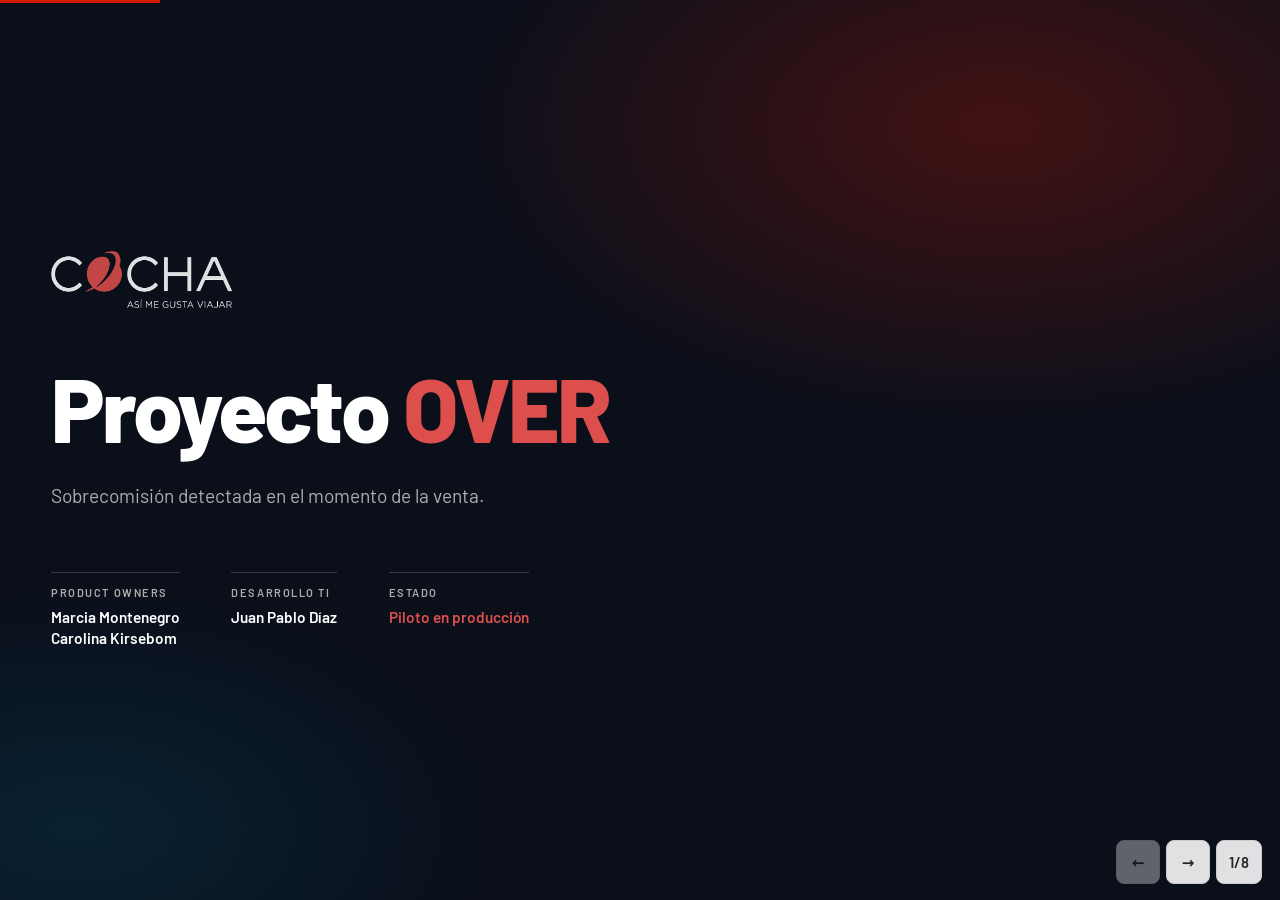
